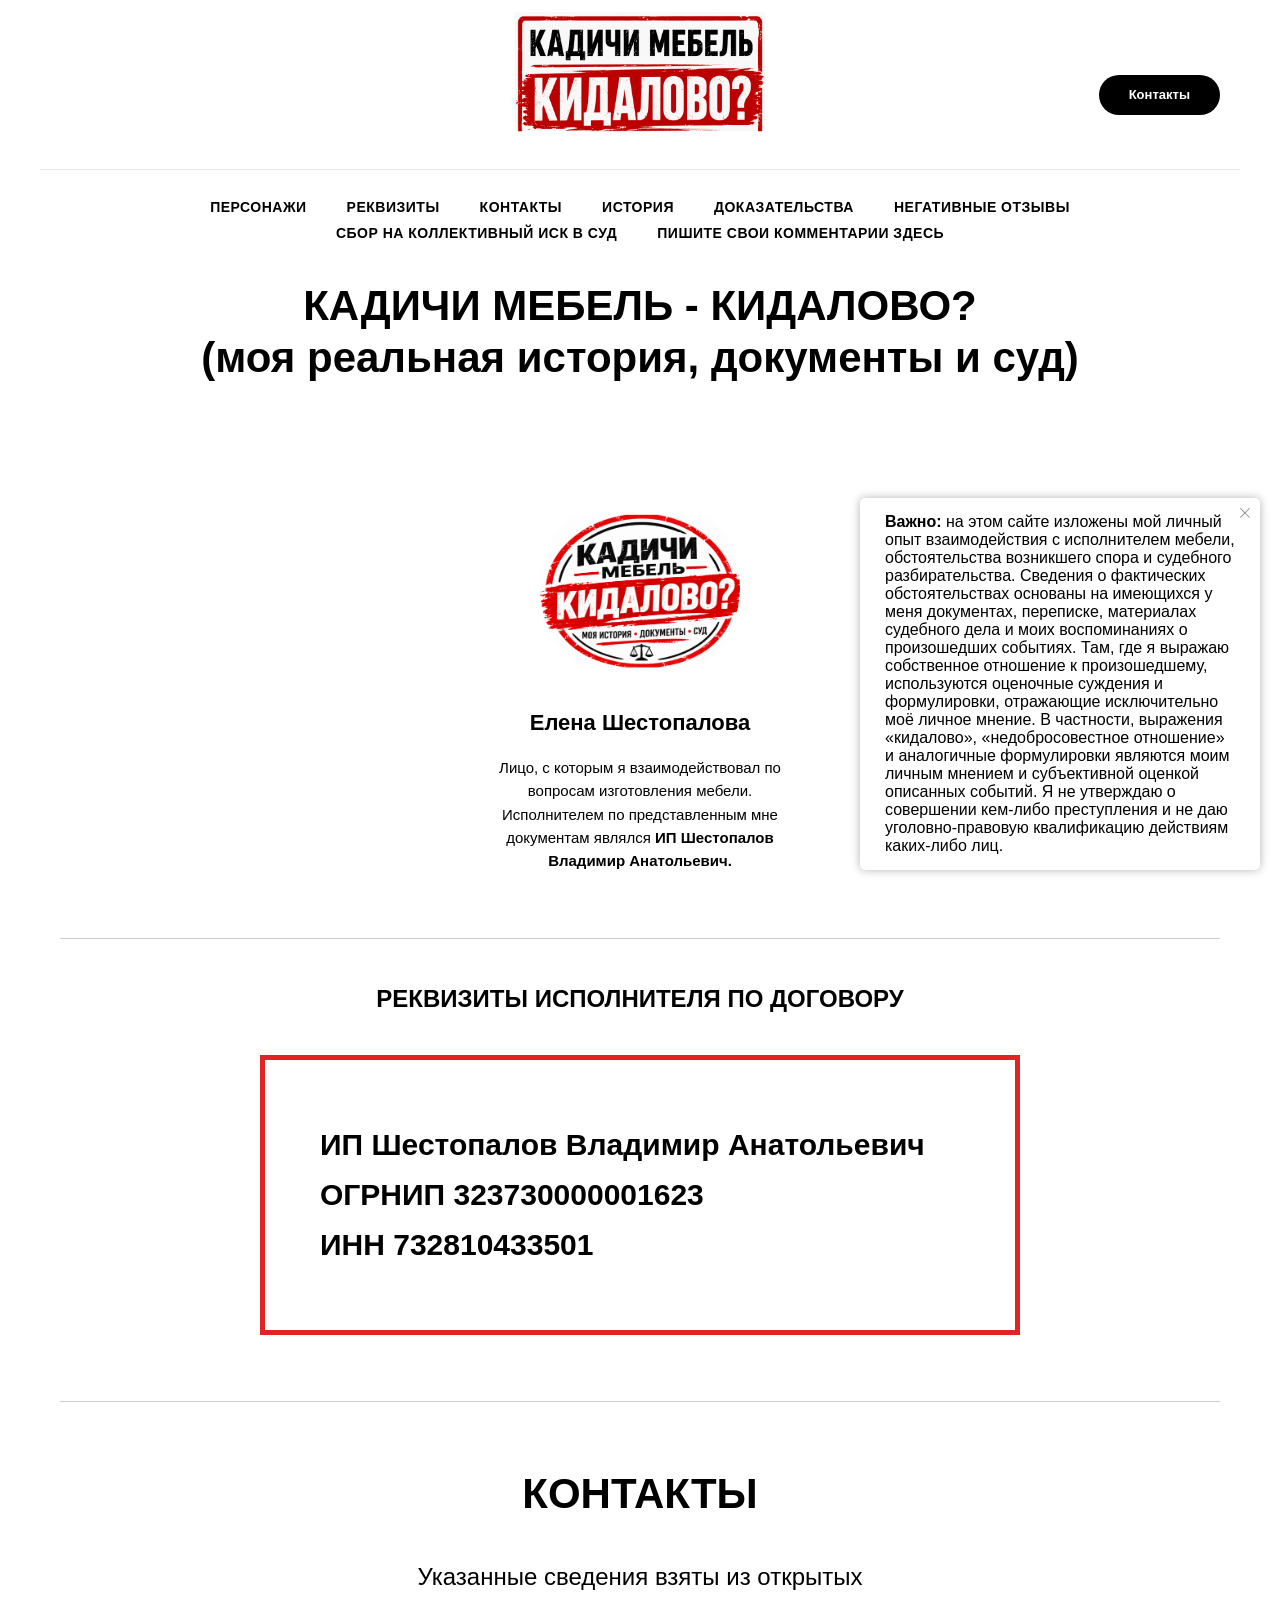
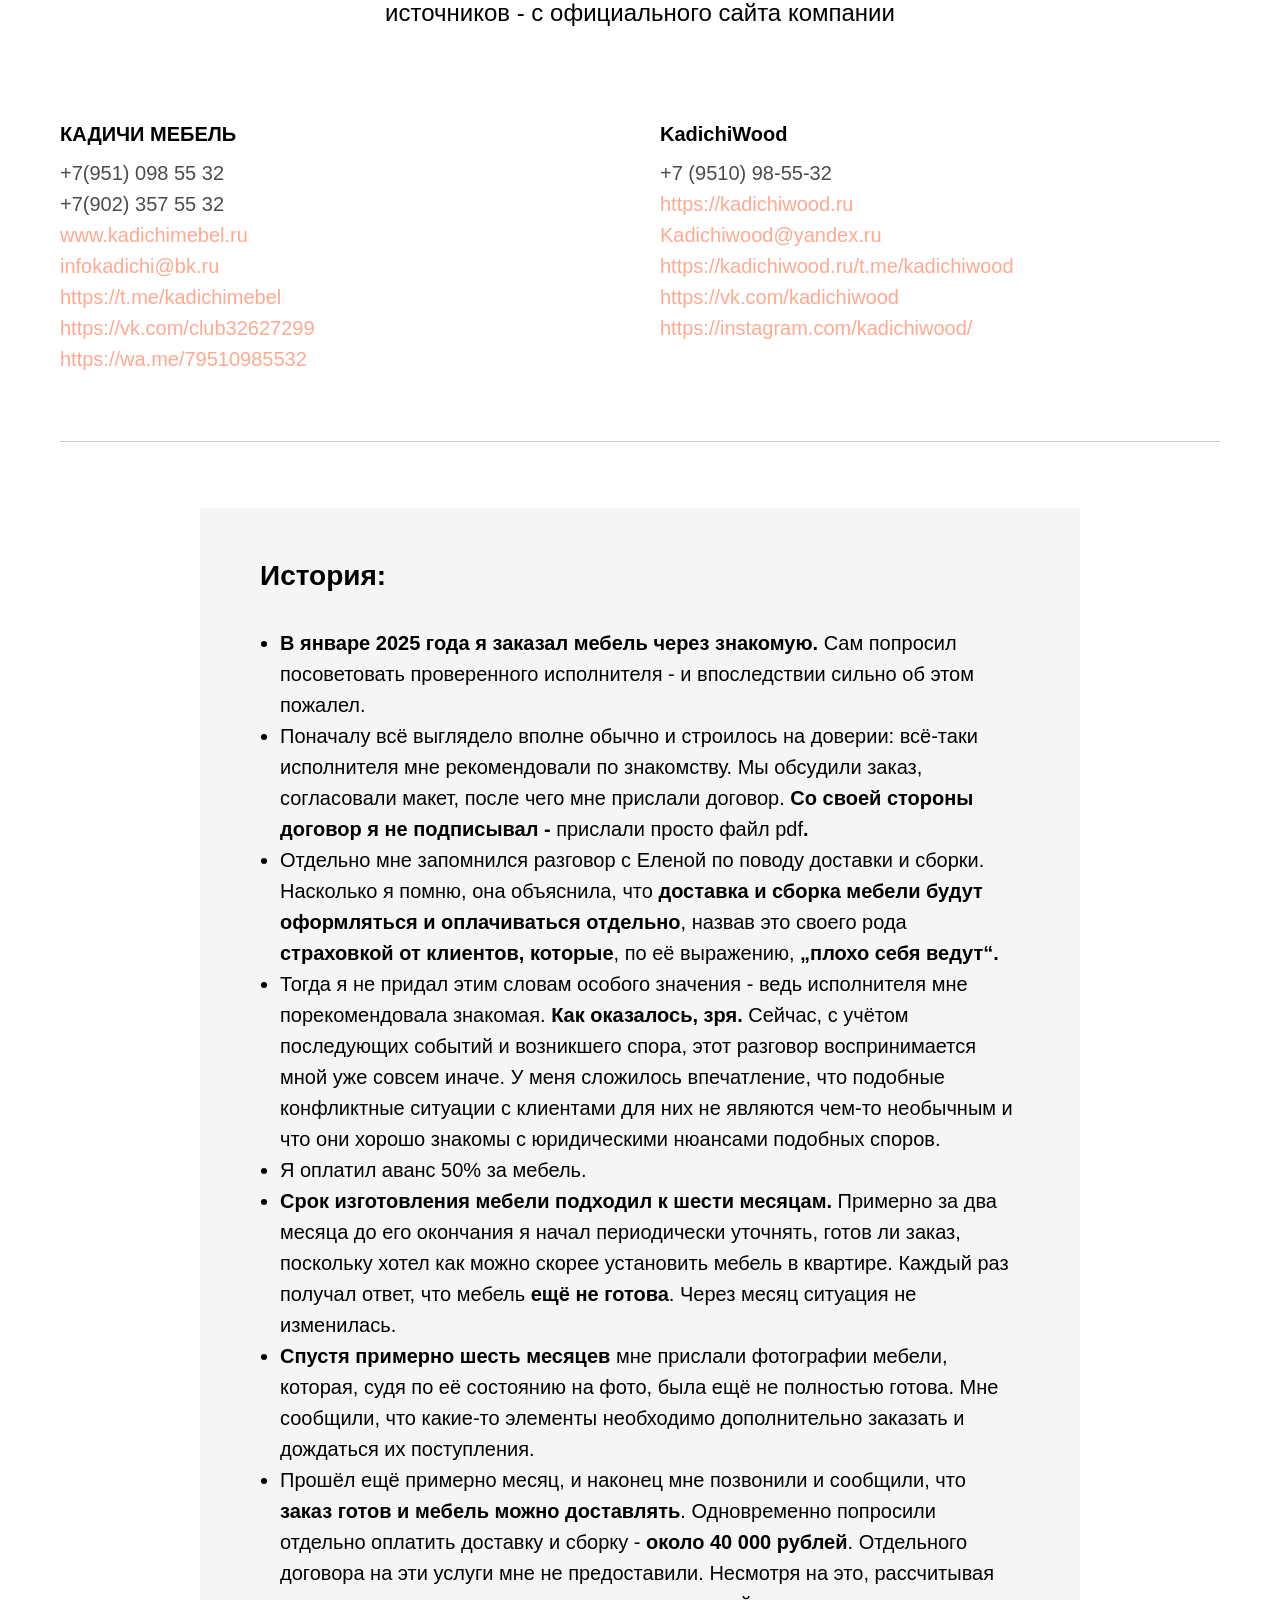
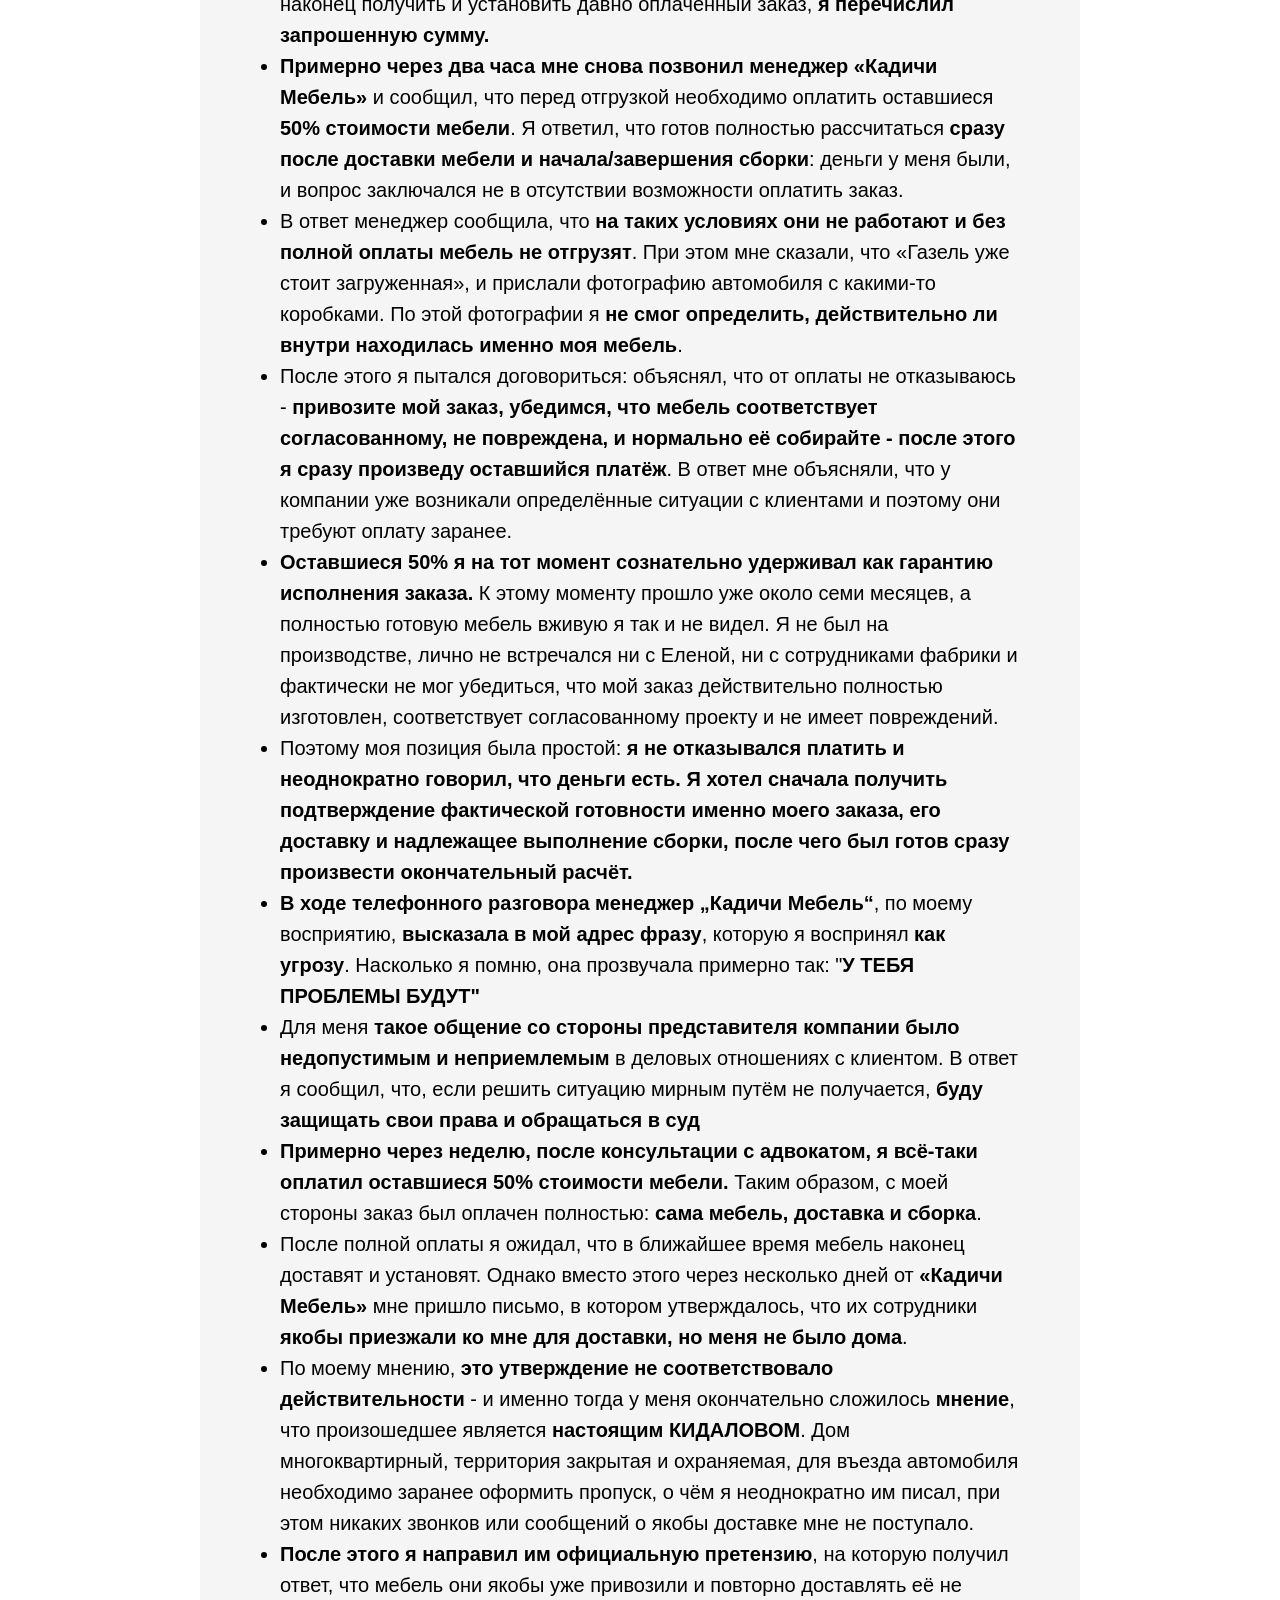
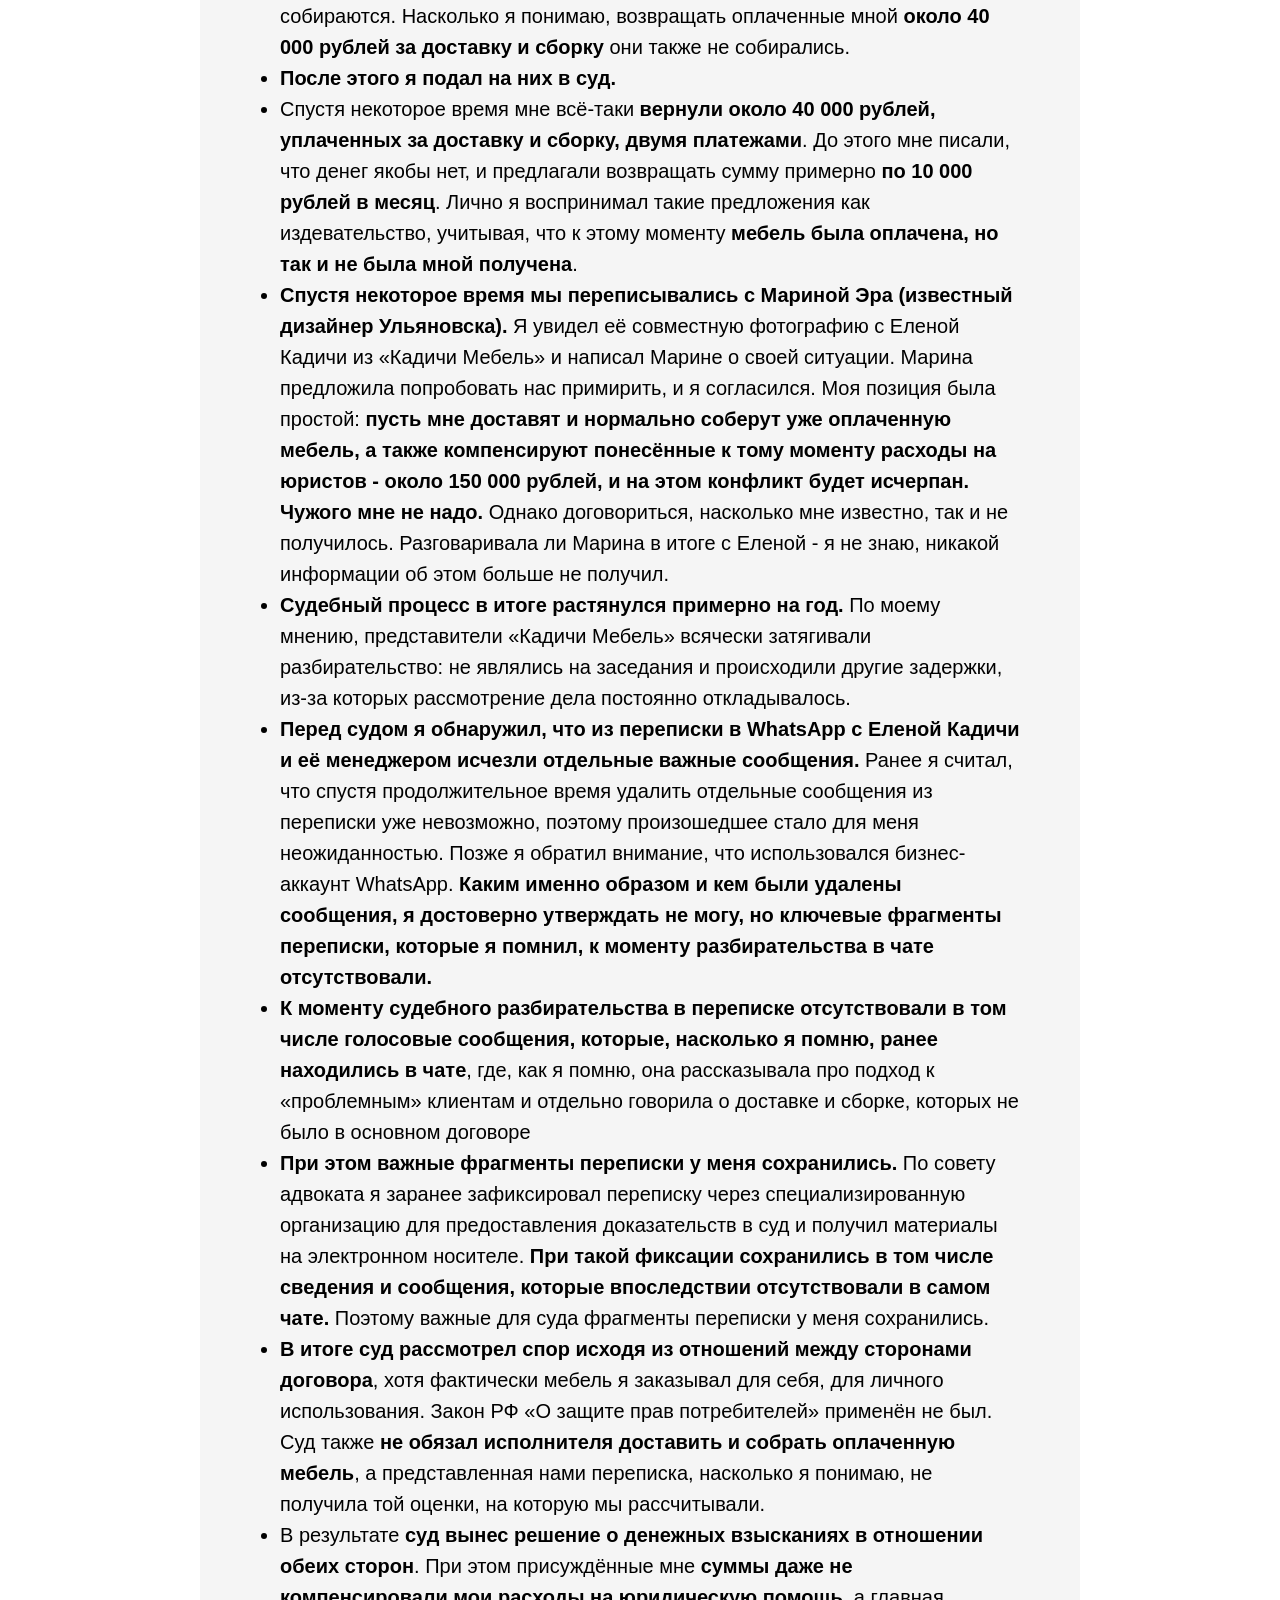
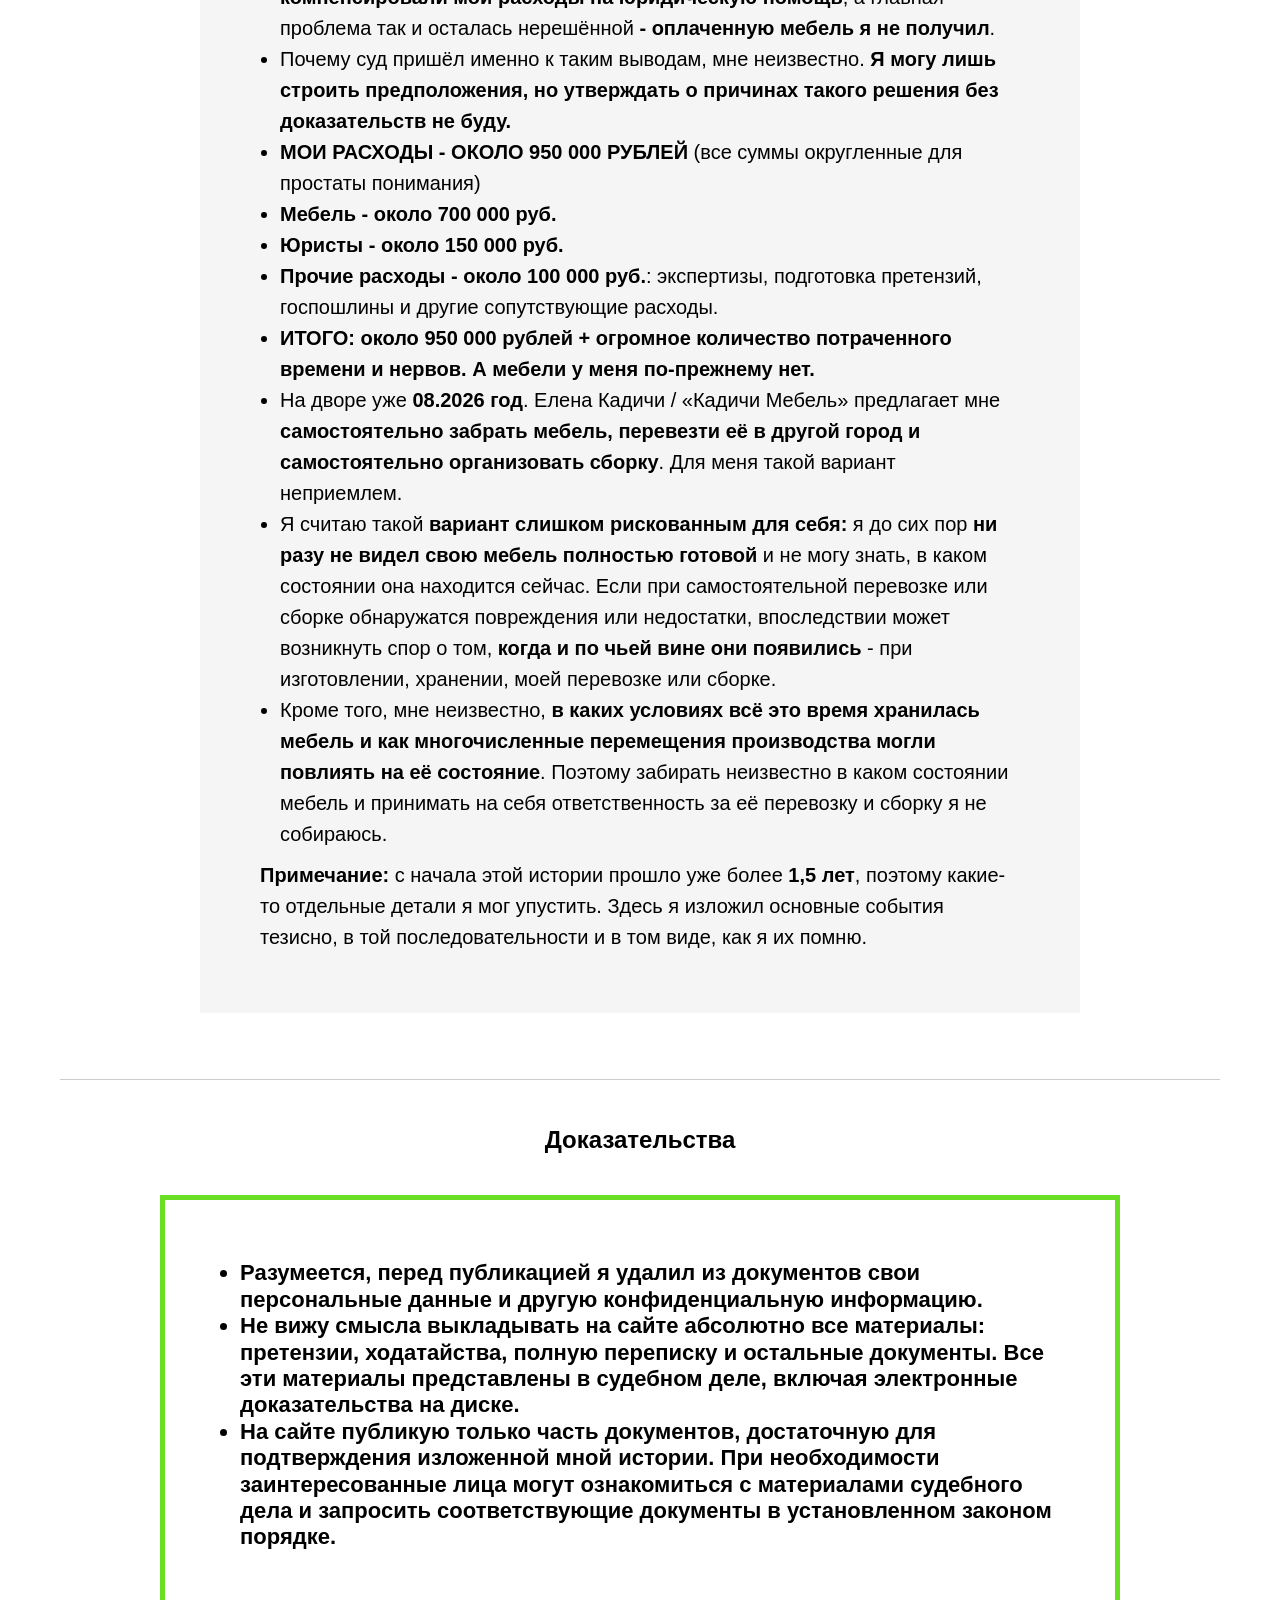
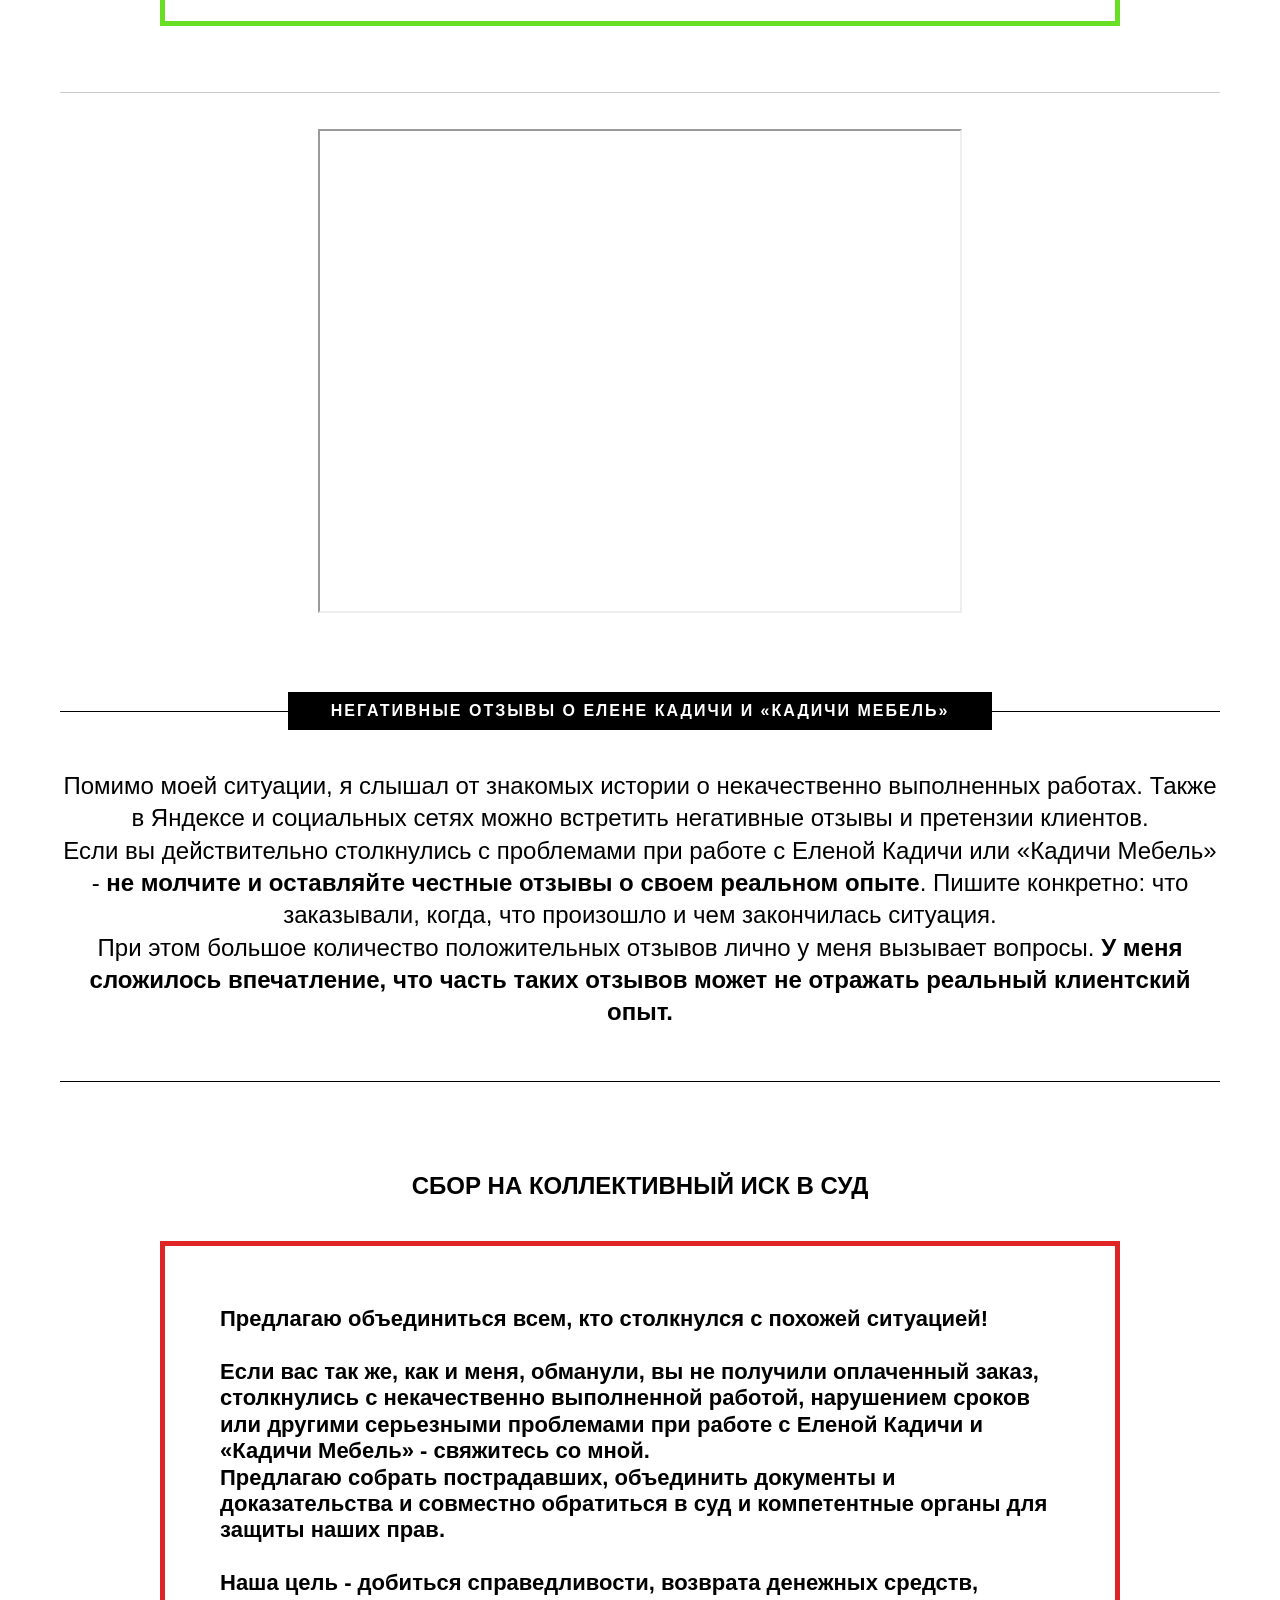
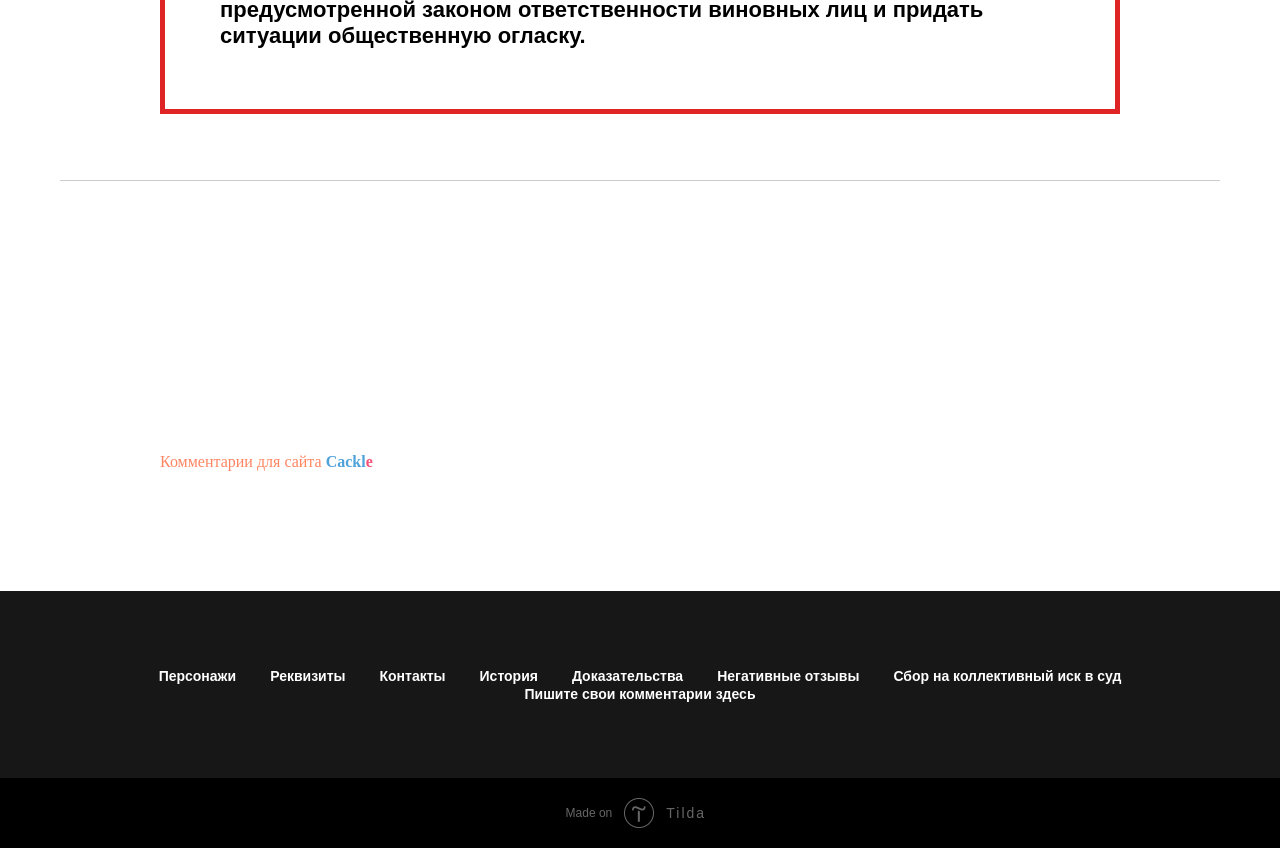
==== index.html @ a9a432ac "Add files via upload" ====
<!DOCTYPE html> <html> <head> <meta charset="utf-8" /> <meta http-equiv="Content-Type" content="text/html; charset=utf-8" /> <meta name="viewport" content="width=device-width, initial-scale=1.0" /> <!--metatextblock--> <title>Кадичи Мебель отзывы - КИДАЛОВО? Суд и реальная история клиента</title> <meta name="description" content="Кадичи Мебель - отзывы и реальная истории заказов. Оплата, полгода ожидания, проблемы с мебелью и судебный спор. Документы, факты и опыт клиента." /> <meta property="og:url" content="https://kadichimebel-kidalovo.tilda.ws" /> <meta property="og:title" content="Кадичи Мебель отзывы - КИДАЛОВО? Суд и реальная история клиента" /> <meta property="og:description" content="Кадичи Мебель - отзывы и реальная истории заказов. Оплата, полгода ожидания, проблемы с мебелью и судебный спор. Документы, факты и опыт клиента." /> <meta property="og:type" content="website" /> <meta property="og:image" content="images/tild3136-3138-4533-a235-383666623066__-__resize__504x__log-1-2.png" /> <link rel="canonical" href="https://kadichimebel-kidalovo.tilda.ws"> <!--/metatextblock--> <meta name="format-detection" content="telephone=no" /> <meta http-equiv="x-dns-prefetch-control" content="on"> <link rel="dns-prefetch" href="https://ws.tildacdn.com">  <!--favicons--> <link rel="shortcut icon" href="images/tild3364-6139-4132-b632-303339613834__logo.png" type="image/x-icon"/> <!--/favicons--> <!-- Assets --> <script src="https://neo.tildacdn.com/js/tilda-fallback-1.0.min.js" async charset="utf-8"></script> <link rel="stylesheet" href="css/tilda-grid-3.0.min.css" type="text/css" media="all" onerror="this.loaderr='y';"/> <link rel="stylesheet" href="css/tilda-blocks-page196428609.min.css?t=1787244596" type="text/css" media="all" onerror="this.loaderr='y';" /> <link rel="stylesheet" href="css/tilda-animation-2.0.min.css" type="text/css" media="all" onerror="this.loaderr='y';" /> <link rel="stylesheet" href="css/tilda-menusub-1.1.min.css" type="text/css" media="all" onerror="this.loaderr='y';" /> <link rel="stylesheet" href="css/tilda-menu-widgeticons-1.0.min.css" type="text/css" media="all" onerror="this.loaderr='y';" /> <link rel="stylesheet" href="css/tilda-menu-burger-1.0.min.css" type="text/css" media="all" onerror="this.loaderr='y';" /> <link rel="stylesheet" href="css/fonts-tildasans.css" type="text/css" media="all" onerror="this.loaderr='y';" /> <script nomodule src="js/tilda-polyfill-1.0.min.js" charset="utf-8"></script> <script type="text/javascript">function t_onReady(func) {if(document.readyState!='loading') {func();} else {document.addEventListener('DOMContentLoaded',func);}}
function t_onFuncLoad(funcName,okFunc,time) {if(typeof window[funcName]==='function') {okFunc();} else {setTimeout(function() {t_onFuncLoad(funcName,okFunc,time);},(time||100));}}</script> <script src="js/tilda-scripts-3.0.min.js" charset="utf-8" defer onerror="this.loaderr='y';"></script> <script src="js/tilda-blocks-page196428609.min.js?t=1787244596" charset="utf-8" async onerror="this.loaderr='y';"></script> <script src="js/lazyload-1.3.min.export.js" charset="utf-8" async onerror="this.loaderr='y';"></script> <script src="js/tilda-animation-2.0.min.js" charset="utf-8" async onerror="this.loaderr='y';"></script> <script src="js/tilda-menusub-1.1.min.js" charset="utf-8" async onerror="this.loaderr='y';"></script> <script src="js/tilda-menu-1.1.min.js" charset="utf-8" async onerror="this.loaderr='y';"></script> <script src="js/tilda-menu-widgeticons-1.0.min.js" charset="utf-8" async onerror="this.loaderr='y';"></script> <script src="js/tilda-menu-burger-1.0.min.js" charset="utf-8" async onerror="this.loaderr='y';"></script> <script src="js/tilda-events-1.0.min.js" charset="utf-8" async onerror="this.loaderr='y';"></script> <script type="text/javascript">window.dataLayer=window.dataLayer||[];</script> <script type="text/javascript">(function() {var ttt='cebo';var tt='oog';var re=new RegExp("bot|g" + tt + "le|yandex|baidu|bing|msn|duckduckbot|teoma|slurp|crawler|spider|robot|crawling|fa" + ttt + "ok","i");if((re.test(navigator.userAgent))===false&&typeof(sessionStorage)!='undefined'&&sessionStorage.getItem('visited')!=='y'&&document.visibilityState){var style=document.createElement('style');style.type='text/css';style.innerHTML='@media screen and (min-width: 980px) {.t-records {opacity: 0;}.t-records_animated {-webkit-transition: opacity ease-in-out .2s;-moz-transition: opacity ease-in-out .2s;-o-transition: opacity ease-in-out .2s;transition: opacity ease-in-out .2s;}.t-records.t-records_visible {opacity: 1;}}';document.getElementsByTagName('head')[0].appendChild(style);function t_setvisRecs(){var alr=document.querySelectorAll('.t-records');Array.prototype.forEach.call(alr,function(el) {el.classList.add("t-records_animated");});setTimeout(function() {Array.prototype.forEach.call(alr,function(el) {el.classList.add("t-records_visible");});sessionStorage.setItem("visited","y");},400);}
document.addEventListener('DOMContentLoaded',t_setvisRecs);}})();</script></head> <body class="t-body" style="margin:0;"> <!--allrecords--> <div id="allrecords" data-tilda-export="yes" class="t-records" data-hook="blocks-collection-content-node" data-tilda-project-id="32772609" data-tilda-page-id="196428609" data-tilda-formskey="1474a348ceb9b2dd213557fd32772609" data-tilda-cookie="no" data-tilda-lazy="yes" data-tilda-root-zone="com" data-tilda-project-country="RU"> <div id="rec3157325701" class="r t-rec t-rec_pb_0" style="padding-bottom:0px; " data-animationappear="off" data-record-type="3535" data-parenttplid="3113"> <!-- T3113 --> <div id="nav3157325701marker"></div> <div class="t3113" data-menu="yes" data-full-submenu-mob="y" data-previewmode="yes" data-menu-position="static" data-bg-selector=".t-menu-base, .t-menu-base__maincontainer"> <template id="t3113-desktop-3157325701"> <div
id="nav3157325701"
class="t-menu-base t3113__header t-menu-base_positionstatic
" data-navmarker="nav3157325701marker" data-appearoffset="" data-bgopacity-two="1" data-menu="yes"> <div
class="t3113__firstlevel" data-bgcolor-hex="#ffffff" data-bgcolor-rgba="rgba(255,255,255,1)" data-bgopacity="1" data-menushadow="" data-menushadow-css=""> <div
class="t-menu-base__maincontainer t-menu-base__maincontainer_100 t-menu-base__maincontainer_100-20 t-menu-base__maincontainer_logocenter "> <div class="t3113__firstlevel__mainwrapper"> <div class="t3113__firstlevel__leftwrapper t3113__firstlevel__wrapper"> </div> <div class="t3113__firstlevel__centerwrapper t3113__firstlevel__wrapper"> <div class="t-menu-base__logowrapper t-menu-base__logowrapper_center t-menu-base__logowrapper_both"> <div class="t-menu-base__logo"> <a href="/"> <img class="t-menu-base__imglogo t-menu-base__imglogomobile"
src="images/tild3136-3138-4533-a235-383666623066__log-1-2.png"
imgfield="img"
alt="кадичи мебель"> </a> </div> </div> <style>#rec3157325701 .t-menu-base__imglogo{max-width:250px;width:250px;}</style> </div> <div class="t3113__firstlevel__rightwrapper t3113__firstlevel__wrapper"> <div class="t-menu-base__buttons"> <div class="t-menu-base__button"> <a
class="t-btn t-btnflex t-btnflex_type_button t-btnflex_xs"
href="#str8"><span class="t-btnflex__text">Контакты</span> <style>#rec3157325701 .t-btnflex.t-btnflex_type_button{color:#ffffff;background-color:#000000;--border-width:0px;border-style:none !important;border-radius:30px;box-shadow:none !important;transition-duration:0.2s;transition-property:background-color,color,border-color,box-shadow,opacity,transform,gap;transition-timing-function:ease-in-out;}@media (hover:hover){#rec3157325701 .t-btnflex.t-btnflex_type_button:not(.t-animate_no-hover):hover{background-color:#505050 !important;}#rec3157325701 .t-btnflex.t-btnflex_type_button:not(.t-animate_no-hover):focus-visible{background-color:#505050 !important;}}</style></a> </div> </div> </div> </div> </div> </div> <div
class="t3113__secondlevel" data-bgcolor-hex="#ffffff" data-bgcolor-rgba="rgba(255,255,255,1)" data-bgopacity="1" data-menushadow="" data-menushadow-css=""> <div
class="t-menu-base__maincontainer t-menu-base__maincontainer_100 t-menu-base__maincontainer_100-20 t-menu-base__maincontainer_logocenter "> <div class="t3113__list-wrapper t3113__list-wrapper_center t-menu-base__wrapper"> <ul role="list" class="t-menu-base__list t-menu__list "> <li class="t-menu-base__list-item"> <div
class="t-menu__link-wrapper" data-menu-submenu-hook=""> <a class="t-menu__link-item"
href="#str1" data-menu-item-number="1">Персонажи</a> </div> </li> <li class="t-menu-base__list-item"> <div
class="t-menu__link-wrapper" data-menu-submenu-hook=""> <a class="t-menu__link-item"
href="#str2" data-menu-item-number="2">Реквизиты</a> </div> </li> <li class="t-menu-base__list-item"> <div
class="t-menu__link-wrapper" data-menu-submenu-hook=""> <a class="t-menu__link-item"
href="#str3" data-menu-item-number="3">Контакты</a> </div> </li> <li class="t-menu-base__list-item"> <div
class="t-menu__link-wrapper" data-menu-submenu-hook=""> <a class="t-menu__link-item"
href="#str4" data-menu-item-number="4">История</a> </div> </li> <li class="t-menu-base__list-item"> <div
class="t-menu__link-wrapper" data-menu-submenu-hook=""> <a class="t-menu__link-item"
href="#str5" data-menu-item-number="5">Доказательства</a> </div> </li> <li class="t-menu-base__list-item"> <div
class="t-menu__link-wrapper" data-menu-submenu-hook=""> <a class="t-menu__link-item"
href="#str6" data-menu-item-number="6">Негативные отзывы</a> </div> </li> <li class="t-menu-base__list-item"> <div
class="t-menu__link-wrapper" data-menu-submenu-hook=""> <a class="t-menu__link-item"
href="#str7" data-menu-item-number="7">Сбор на коллективный иск в суд</a> </div> </li> <li class="t-menu-base__list-item"> <div
class="t-menu__link-wrapper" data-menu-submenu-hook=""> <a class="t-menu__link-item"
href="#str8" data-menu-item-number="8">Пишите свои комментарии здесь</a> </div> </li> </ul> </div> </div> </div> </div> </template> <template id="t3113-mobile-3157325701"> <div class="t-menu-base__mobile-menu tmenu-mobile"> <div class="tmenu-mobile__container tmenu-mobile__container_right tmenu-mobile__container_logocenter tmenu-mobile__container_withoutlogo"> <div class="tmenu-mobile__leftwrapper"> </div> <div class="tmenu-mobile__rightwrapper"> <button type="button"
aria-expanded="false"
aria-label="Навигационное меню"
class="t-menu-burger t-menuburger"> <div class="t-menu-burger__icon t-menu-burger__icon_first t-menu-burger__icon_small"> <span style="background-color: #ffffff;"></span> <span style="background-color: #ffffff;"></span> <span style="background-color: #ffffff;"></span> <span style="background-color: #ffffff;"></span> </div> </button> <style>#rec3157325701 .t-menu-burger__text{color:#ffffff;}</style> </div> </div> </div> <div
id="nav3157325701"
class="t-menu-base t3113__popover
t-menu-base_positionstatic tmenu-mobile__menucontent_hidden t-menu-base_mobile-center
t-menu-base__burgermenu__fullscreen" data-navmarker="nav3157325701marker" data-menu="yes"> <div class="t-menu-base__maincontainer"> <div class="t-menu-base__logowrapper t-menu-base__logowrapper_center t-menu-base__logowrapper_both t-menu-base__logowrapper_mobile"> <div class="t-menu-base__logo"> <a href="/"> <img class="t-menu-base__imglogo t-menu-base__imglogomobile"
src="images/tild3136-3138-4533-a235-383666623066__log-1-2.png"
imgfield="img"
alt="кадичи мебель"> </a> </div> </div> <style>#rec3157325701 .t-menu-base__imglogo{max-width:250px;width:250px;}</style> <div class="t3113__list-wrapper t3113__list-wrapper_center t-menu-base__wrapper"> <ul role="list" class="t-menu-base__list t-menu__list "> <li class="t-menu-base__list-item"> <div
class="t-menu__link-wrapper" data-menu-submenu-hook=""> <a class="t-menu__link-item"
href="#str1" data-menu-item-number="1">Персонажи</a> </div> </li> <li class="t-menu-base__list-item"> <div
class="t-menu__link-wrapper" data-menu-submenu-hook=""> <a class="t-menu__link-item"
href="#str2" data-menu-item-number="2">Реквизиты</a> </div> </li> <li class="t-menu-base__list-item"> <div
class="t-menu__link-wrapper" data-menu-submenu-hook=""> <a class="t-menu__link-item"
href="#str3" data-menu-item-number="3">Контакты</a> </div> </li> <li class="t-menu-base__list-item"> <div
class="t-menu__link-wrapper" data-menu-submenu-hook=""> <a class="t-menu__link-item"
href="#str4" data-menu-item-number="4">История</a> </div> </li> <li class="t-menu-base__list-item"> <div
class="t-menu__link-wrapper" data-menu-submenu-hook=""> <a class="t-menu__link-item"
href="#str5" data-menu-item-number="5">Доказательства</a> </div> </li> <li class="t-menu-base__list-item"> <div
class="t-menu__link-wrapper" data-menu-submenu-hook=""> <a class="t-menu__link-item"
href="#str6" data-menu-item-number="6">Негативные отзывы</a> </div> </li> <li class="t-menu-base__list-item"> <div
class="t-menu__link-wrapper" data-menu-submenu-hook=""> <a class="t-menu__link-item"
href="#str7" data-menu-item-number="7">Сбор на коллективный иск в суд</a> </div> </li> <li class="t-menu-base__list-item"> <div
class="t-menu__link-wrapper" data-menu-submenu-hook=""> <a class="t-menu__link-item"
href="#str8" data-menu-item-number="8">Пишите свои комментарии здесь</a> </div> </li> </ul> </div> <div class="t-menu-base__additional"> <div class="t-menu-base__buttons"> <div class="t-menu-base__button"> <a
class="t-btn t-btnflex t-btnflex_type_button t-btnflex_xs"
href="#str8"><span class="t-btnflex__text">Контакты</span> <style>#rec3157325701 .t-btnflex.t-btnflex_type_button{color:#ffffff;background-color:#000000;--border-width:0px;border-style:none !important;border-radius:30px;box-shadow:none !important;transition-duration:0.2s;transition-property:background-color,color,border-color,box-shadow,opacity,transform,gap;transition-timing-function:ease-in-out;}@media (hover:hover){#rec3157325701 .t-btnflex.t-btnflex_type_button:not(.t-animate_no-hover):hover{background-color:#505050 !important;}#rec3157325701 .t-btnflex.t-btnflex_type_button:not(.t-animate_no-hover):focus-visible{background-color:#505050 !important;}}</style></a> </div> </div> </div> </div> </div> </template> <div class="t3113__layout-root"> <div class="t-menu-base__mobile-menu tmenu-mobile"> <div class="tmenu-mobile__container tmenu-mobile__container_right tmenu-mobile__container_logocenter tmenu-mobile__container_withoutlogo"> <div class="tmenu-mobile__leftwrapper"> </div> <div class="tmenu-mobile__rightwrapper"> <button type="button"
aria-expanded="false"
aria-label="Навигационное меню"
class="t-menu-burger t-menuburger"> <div class="t-menu-burger__icon t-menu-burger__icon_first t-menu-burger__icon_small"> <span style="background-color: #ffffff;"></span> <span style="background-color: #ffffff;"></span> <span style="background-color: #ffffff;"></span> <span style="background-color: #ffffff;"></span> </div> </button> <style>#rec3157325701 .t-menu-burger__text{color:#ffffff;}</style> </div> </div> </div> <div
id="nav3157325701"
class="t-menu-base t3113__popover
t-menu-base_positionstatic tmenu-mobile__menucontent_hidden t-menu-base_mobile-center
t-menu-base__burgermenu__fullscreen" data-navmarker="nav3157325701marker" data-menu="yes"> <div class="t-menu-base__maincontainer"> <div class="t-menu-base__logowrapper t-menu-base__logowrapper_center t-menu-base__logowrapper_both t-menu-base__logowrapper_mobile"> <div class="t-menu-base__logo"> <a href="/"> <img class="t-menu-base__imglogo t-menu-base__imglogomobile"
src="images/tild3136-3138-4533-a235-383666623066__log-1-2.png"
imgfield="img"
alt="кадичи мебель"> </a> </div> </div> <style>#rec3157325701 .t-menu-base__imglogo{max-width:250px;width:250px;}</style> <div class="t3113__list-wrapper t3113__list-wrapper_center t-menu-base__wrapper"> <ul role="list" class="t-menu-base__list t-menu__list "> <li class="t-menu-base__list-item"> <div
class="t-menu__link-wrapper" data-menu-submenu-hook=""> <a class="t-menu__link-item"
href="#str1" data-menu-item-number="1">Персонажи</a> </div> </li> <li class="t-menu-base__list-item"> <div
class="t-menu__link-wrapper" data-menu-submenu-hook=""> <a class="t-menu__link-item"
href="#str2" data-menu-item-number="2">Реквизиты</a> </div> </li> <li class="t-menu-base__list-item"> <div
class="t-menu__link-wrapper" data-menu-submenu-hook=""> <a class="t-menu__link-item"
href="#str3" data-menu-item-number="3">Контакты</a> </div> </li> <li class="t-menu-base__list-item"> <div
class="t-menu__link-wrapper" data-menu-submenu-hook=""> <a class="t-menu__link-item"
href="#str4" data-menu-item-number="4">История</a> </div> </li> <li class="t-menu-base__list-item"> <div
class="t-menu__link-wrapper" data-menu-submenu-hook=""> <a class="t-menu__link-item"
href="#str5" data-menu-item-number="5">Доказательства</a> </div> </li> <li class="t-menu-base__list-item"> <div
class="t-menu__link-wrapper" data-menu-submenu-hook=""> <a class="t-menu__link-item"
href="#str6" data-menu-item-number="6">Негативные отзывы</a> </div> </li> <li class="t-menu-base__list-item"> <div
class="t-menu__link-wrapper" data-menu-submenu-hook=""> <a class="t-menu__link-item"
href="#str7" data-menu-item-number="7">Сбор на коллективный иск в суд</a> </div> </li> <li class="t-menu-base__list-item"> <div
class="t-menu__link-wrapper" data-menu-submenu-hook=""> <a class="t-menu__link-item"
href="#str8" data-menu-item-number="8">Пишите свои комментарии здесь</a> </div> </li> </ul> </div> <div class="t-menu-base__additional"> <div class="t-menu-base__buttons"> <div class="t-menu-base__button"> <a
class="t-btn t-btnflex t-btnflex_type_button t-btnflex_xs"
href="#str8"><span class="t-btnflex__text">Контакты</span> <style>#rec3157325701 .t-btnflex.t-btnflex_type_button{color:#ffffff;background-color:#000000;--border-width:0px;border-style:none !important;border-radius:30px;box-shadow:none !important;transition-duration:0.2s;transition-property:background-color,color,border-color,box-shadow,opacity,transform,gap;transition-timing-function:ease-in-out;}@media (hover:hover){#rec3157325701 .t-btnflex.t-btnflex_type_button:not(.t-animate_no-hover):hover{background-color:#505050 !important;}#rec3157325701 .t-btnflex.t-btnflex_type_button:not(.t-animate_no-hover):focus-visible{background-color:#505050 !important;}}</style></a> </div> </div> </div> </div> </div> </div> </div> <script>t_onReady(function() {t_onFuncLoad('t3113_init',function() {t3113_init('3157325701');});});</script> <style>#rec3157325701 .t-menu__link-item{-webkit-transition:color 0.3s ease-in-out,opacity 0.3s ease-in-out;transition:color 0.3s ease-in-out,opacity 0.3s ease-in-out;}@media (hover:hover){#rec3157325701 .t-menu__link-item:not(.t-active):not(.tooltipstered):hover{color:#505050 !important;}}#rec3157325701 .t-menu__link-item:not(.t-active):not(.tooltipstered):focus-visible{color:#505050 !important;}@supports (overflow:-webkit-marquee) and (justify-content:inherit){#rec3157325701 .t-menu__link-item,#rec3157325701 .t-menu__link-item.t-active{opacity:1 !important;}}</style> <style>#rec3157325701 .t-menu-base__textlogo{color:#ffffff;font-weight:700;}#rec3157325701 a.t-menu__link-item{font-size:14px;font-weight:600;text-transform:uppercase;letter-spacing:0.5px;}</style> <style>@media (min-width:961px){#rec3157325701 .t3113__layout-root:not(.t3113__layout-root_initialized){display:none;}}#rec3157325701 .t3113__firstlevel .t-menu-base__maincontainer{min-height:150px;}#rec3157325701 .t3113__secondlevel .t-menu-base__maincontainer{min-height:100px;}#rec3157325701 .t3113__firstlevel{min-height:150px;}#rec3157325701 .t3113__secondlevel{min-height:100px;}#rec3157325701 .t3113__firstlevel{background-color:rgba(255,255,255,1);}#rec3157325701 .t3113__secondlevel{background-color:rgba(255,255,255,1);}#rec3157325701 .t3113 .t-menu-base{-webkit-backdrop-filter:blur(0px);backdrop-filter:blur(0px);isolation:isolate;}@media screen and (min-width:961px){#rec3157325701 .t-menu-base{width:calc(100% - (40px * 2));margin:0 40px;top:20px;}#rec3157325701 .t-menu-base__list{gap:10px 40px;}}#rec3157325701 .t3113__firstlevel::after{content:'';position:absolute;bottom:0;left:0;width:100%;height:1px;background-color:#0000001a;}@media screen and (max-width:960px){#rec3157325701 .t-menu-base{right:0;}#rec3157325701 .t-menu-base__mobile-menu{width:calc(100% - (0px * 2));margin:0 0px;top:0px;}#rec3157325701 .t3113__popover.t-menu-base__burgermenu__dropdown .t-menu-base__maincontainer,#rec3157325701 .t3113__popover.t-menu-base__burgermenu__fullwidth .t-menu-base__maincontainer,#rec3157325701 .t3113__popover.t-menu-base__burgermenu__sidebar,#rec3157325701 .t3113__popover.t-menu-base__burgermenu__fullscreen{background-color:#ffffff !important;}.t3113__body_menushowed #rec3157325701 .t-menu-base__overlay,#rec3157325701 .t-menu-base.t-menu-base__burgermenu__fullwidth{-webkit-backdrop-filter:blur(3px);backdrop-filter:blur(3px);background-color:rgba(0,0,0,0.6) !important;}#rec3157325701 .t-menu-base__burgermenu__dropdown{border-radius:3px !important;}#rec3157325701 .t-menu-base__burgermenu__sidebar{}#rec3157325701 .t-menu-base__maincontainer.t-menu-base__burgermenu__fullscreen,#rec3157325701 .t-menu-base__maincontainer.t-menu-base__burgermenu__sidebar{min-height:calc(100vh - 150px);}#rec3157325701 .t-menu-base__burgermenu__fullscreen .t-menu-base__maincontainer{padding-top:calc(64px + 1px + 40px + 0px);}#rec3157325701 .t3113 .tmenu-mobile__container{border-bottom:1px solid #0000001a;}#rec3157325701 .tmenu-mobile{background-color:#000000;}}</style> </div> <div id="rec3158016101" class="r t-rec" style=" " data-record-type="215"> <a name="str1" style="font-size:0;"></a> </div> <div id="rec3157226701" class="r t-rec t-rec_pt_30 t-rec_pb_30" style="padding-top:30px;padding-bottom:30px; " data-record-type="526"> <!-- t526 --> <div class="t526"> <div class="t-section__container t-container t-container_flex js-block-header"> <div class="t-col t-col_12 "> <h1
class="js-block-header-title t-section__title t-title t-title_xs t-align_center t-margin_auto" data-editable="true"
field="btitle">
КАДИЧИ МЕБЕЛЬ - КИДАЛОВО? <br />(моя реальная история, документы и суд)
</h1> </div> </div> <style>.t-section__title,.t-section__descr{overflow-wrap:break-word;}.t-section__descr{max-width:560px;}#rec3157226701 .t-section__title{margin-bottom:105px;}#rec3157226701 .t-section__descr{}#rec3157226701 .t-section__container:not(:has(.t-section__descr)) .t-section__title{margin-bottom:105px;}@media screen and (max-width:960px){#rec3157226701 .t-section__title{margin-bottom:45px;}#rec3157226701 .t-section__container:not(:has(.t-section__descr)) .t-section__title{margin-bottom:45px;}}</style> <ul role="list" class="t526__container t-list__container_inrow1 t-container"> <li class="t526__col t-col t-col_4 t-prefix_4 t-list__item t-align_center t526__col-mobstyle_one"> <div class="t526__itemwrapper t526__itemwrapper_1"> <div class="t526__imgwrapper t-margin_auto" itemscope itemtype="http://schema.org/ImageObject"> <meta itemprop="image" content="images/tild3931-3935-4134-a335-386464613163__logo-11.png"> <meta itemprop="caption" content="кадичи мебель"> <div class="t526__bgimg t526__img_circle t-margin_auto t-bgimg" data-original="images/tild3931-3935-4134-a335-386464613163__logo-11.png"
bgimgfield="li_img__1213107469040"
style="background-image: url('images/tild3931-3935-4134-a335-386464613163__-__resizeb__20x__logo-11.png');"
role="img" aria-label="кадичи мебель"></div> </div> <div class="t526__wrappercenter"> <div class="t526__persname t-name t-name_lg t526__bottommargin_lg" field="li_persname__1213107469040"><strong>Елена Шестопалова</strong></div> <div class="t526__perstext t-text t-text_xs" field="li_text__1213107469040">Лицо, с которым я взаимодействовал по вопросам изготовления мебели. Исполнителем по представленным мне документам являлся <strong>ИП Шестопалов Владимир Анатольевич.</strong></div> </div> </div> </li> </ul> </div> <style>.t-persons-social-links{line-height:0px;}.t-persons-social-links__wrapper{display:-webkit-box;display:-ms-flexbox;display:flex;-webkit-box-align:center;-ms-flex-align:center;align-items:center;-ms-flex-wrap:wrap;flex-wrap:wrap;width:auto;}.t-persons-social-links{margin-top:15px;}.t-persons-social-links__item{padding:0px 4px;}.t-persons-social-links__item svg{width:20px;height:20px;}.t-persons-social-links__wrapper_round .t-persons-social-links__item svg{width:23px;height:23px;}.t-persons-social-links__item:first-child{padding-left:0px;}@media screen and (max-width:960px){.t-persons-social-links__item{margin-bottom:3px;}}@media screen and (max-width:640px){.t-persons-social-links{margin-top:13px;}.t-persons-social-links__item{padding:0px 3px;}.t-persons-social-links__item svg{width:17px;height:17px;}.t-persons-social-links__wrapper_round .t-persons-social-links__item svg{width:20px;height:20px;}}</style> <script>function t_social_init(recid,groupName) {var rec=document.getElementById('rec' + recid);if(!rec) return;var socialLinks=rec.querySelectorAll('.' + groupName + '-social-links');Array.prototype.forEach.call(socialLinks,function(link) {var socialAttr=link.getAttribute('data-social-links');var socialWrapper=link.querySelector('.' + groupName + '-social-links__wrapper');link.removeAttribute('data-social-links');if(socialAttr) {var dataLinks=socialAttr.split(',');if(dataLinks.length>7) {dataLinks=dataLinks.slice(0,7);}
Array.prototype.forEach.call(dataLinks,function(item) {t_social_add_item(item.trim(),socialWrapper,groupName);});}});}
function t_social_add_item(item,socialWrapper,groupName) {var fill=socialWrapper.getAttribute('data-social-color')||'#000000';var isRoundIcon=socialWrapper.classList.contains(groupName + '-social-links__wrapper_round');if(item.indexOf('tel:')!==-1) {var phone='<div class="' + groupName + '-social-links__item">';phone+='<a href="' + item + '" target="_blank">';if(isRoundIcon) {phone+='<svg role="presentation" class="' + groupName + '-social-links__svg" width="30" height="30" viewBox="0 0 100 100" fill="none" xmlns="http://www.w3.org/2000/svg"><path fill-rule="evenodd" clip-rule="evenodd" d="M50 100C77.6142 100 100 77.6142 100 50C100 22.3858 77.6142 0 50 0C22.3858 0 0 22.3858 0 50C0 77.6142 22.3858 100 50 100ZM32.3668 30.3616C33.8958 28.835 34.6798 28.1875 35.1534 28.0601C35.715 27.909 36.2052 28.0405 36.7168 28.4797C37.1497 28.8512 38.2438 29.9713 38.9927 30.8096C41.1931 33.2729 43.8747 36.6359 44.2503 37.4031C44.3639 37.6353 44.375 37.701 44.3558 38.0323C44.3204 38.643 44.196 38.8343 43.3793 39.5344C42.0767 40.6509 40.0803 42.739 39.3824 43.7149C38.9257 44.3535 38.9126 44.7536 39.3248 45.483C39.675 46.1027 41.378 48.345 42.5783 49.7667C44.5875 52.1467 46.9159 54.3696 49.1773 56.0669C50.8579 57.3283 53.2214 58.7821 54.8035 59.5275C55.9343 60.0603 56.2878 60.0303 57.0122 59.3401C57.7069 58.6782 58.5246 57.6102 59.8946 55.5759C60.3408 54.9132 60.7739 54.3136 60.857 54.2434C61.1104 54.0293 61.3967 53.9282 61.8141 53.9055C62.0813 53.891 62.2608 53.9062 62.4057 53.9555C62.6843 54.0504 63.4107 54.5045 66.36 56.4276C67.7285 57.32 69.2454 58.3032 69.7309 58.6125C72.4818 60.3651 72.7871 60.6005 72.9291 61.0781C73.1185 61.7157 72.9605 62.1254 72.063 63.3233C70.9487 64.8107 69.0734 66.8197 67.674 68.0252C66.5388 69.0032 65.0797 69.9865 63.6409 70.743L63.0188 71.0701L62.389 71.0696C60.5532 71.0685 58.822 70.7024 56.1724 69.7552C49.967 67.5366 44.465 64.2895 39.647 60.0025C38.7431 59.1981 36.6429 57.0816 35.8606 56.1866C33.2537 53.2039 31.2905 50.2948 29.5948 46.9021C28.373 44.4575 27.2502 41.6203 27.0609 40.4995C26.7835 38.8572 27.4592 36.7086 28.9757 34.4108C29.8832 33.0359 30.8773 31.8488 32.3668 30.3616V30.3616Z" fill="' + fill + '"/></svg>';} else {phone+='<svg role="presentation" class="' + groupName + '-social-links__svg" width="30" height="30" viewBox="0 0 100 100" fill="none" xmlns="http://www.w3.org/2000/svg"><path d="M79.6737 54.027C78.7931 54.027 77.8726 53.7468 76.992 53.5467C75.2103 53.1483 73.4583 52.6267 71.7488 51.9858C69.892 51.3103 67.851 51.3453 66.0185 52.0842C64.186 52.8231 62.6916 54.2137 61.8227 55.9882L60.9422 57.8293C57.0551 55.6248 53.4641 52.9349 50.2556 49.8244C47.1451 46.616 44.4552 43.025 42.2507 39.1379L44.0918 38.2974C45.8664 37.4285 47.2569 35.934 47.9958 34.1016C48.7347 32.2691 48.7698 30.2281 48.0943 28.3713C47.4587 26.6463 46.9372 24.8814 46.5333 23.088C46.3332 22.2075 46.1731 21.2869 46.053 20.4064C45.567 17.5871 44.0903 15.0341 41.889 13.2069C39.6876 11.3798 36.9062 10.3987 34.0457 10.4403H21.9983C20.3062 10.4381 18.6328 10.7935 17.0877 11.4832C15.5427 12.173 14.1608 13.1815 13.0328 14.4427C11.8814 15.7381 11.024 17.2675 10.5197 18.9256C10.0153 20.5838 9.87588 22.3315 10.111 24.0486C12.2867 40.7074 19.8978 56.183 31.7643 68.0756C43.657 79.9421 59.1325 87.5532 75.7913 89.7289C76.3109 89.7686 76.8327 89.7686 77.3522 89.7289C80.3037 89.7332 83.1534 88.6504 85.3572 86.6871C86.6183 85.559 87.6269 84.1772 88.3166 82.6321C89.0064 81.087 89.3618 79.4136 89.3596 77.7216V65.7142C89.338 62.9486 88.3624 60.2753 86.5977 58.1459C84.8329 56.0165 82.3871 54.5616 79.6737 54.027ZM81.6349 78.0417C81.6336 78.6003 81.5154 79.1523 81.2879 79.6624C81.0604 80.1725 80.7287 80.6294 80.3141 81.0036C79.8754 81.4032 79.3534 81.7003 78.7857 81.8734C78.2181 82.0465 77.6191 82.0911 77.032 82.0042C62.096 80.0535 48.2154 73.2468 37.5278 62.6323C26.8311 51.9356 19.9652 38.0067 17.9958 23.008C17.9089 22.421 17.9535 21.8219 18.1266 21.2543C18.2997 20.6867 18.5968 20.1646 18.9964 19.726C19.3752 19.3063 19.8385 18.9716 20.3559 18.744C20.8733 18.5163 21.433 18.4009 21.9983 18.4052H34.0057C34.9309 18.3825 35.8353 18.6813 36.5651 19.2505C37.2948 19.8197 37.8048 20.6242 38.0081 21.5271C38.0081 22.6077 38.3683 23.7284 38.6085 24.8091C39.0711 26.9058 39.6864 28.9659 40.4496 30.9729L34.8462 33.6145C33.883 34.0566 33.1346 34.8627 32.7649 35.8559C32.3646 36.8303 32.3646 37.9233 32.7649 38.8977C38.5252 51.2363 48.4435 61.1546 60.7821 66.9149C61.7565 67.3152 62.8495 67.3152 63.8239 66.9149C64.8171 66.5453 65.6232 65.7968 66.0653 64.8336L68.5869 59.2302C70.6518 59.9832 72.7644 60.5982 74.9107 61.0713C75.9514 61.3115 77.0721 61.5116 78.1527 61.6717C79.0556 61.875 79.8601 62.385 80.4293 63.1147C80.9985 63.8445 81.2973 64.7489 81.2746 65.6742L81.6349 78.0417ZM58.0204 10C57.0998 10 56.1392 10 55.2187 10C54.1571 10.0902 53.175 10.5984 52.4881 11.4129C51.8013 12.2273 51.4662 13.2811 51.5564 14.3427C51.6466 15.4042 52.1549 16.3864 52.9693 17.0732C53.7837 17.76 54.8376 18.0951 55.8991 18.0049H58.0204C64.3895 18.0049 70.4977 20.535 75.0014 25.0387C79.505 29.5423 82.0351 35.6505 82.0351 42.0196C82.0351 42.7401 82.0351 43.4205 82.0351 44.1409C81.9464 45.1968 82.28 46.2448 82.9627 47.0551C83.6455 47.8655 84.6217 48.372 85.6774 48.4636H85.9975C86.9995 48.4677 87.9665 48.0958 88.7076 47.4214C89.4487 46.747 89.9098 45.8193 90 44.8214C90 43.9008 90 42.9402 90 42.0196C90 33.5344 86.632 25.3962 80.6358 19.3925C74.6396 13.3888 66.5056 10.0106 58.0204 10V10ZM66.0253 42.0196C66.0253 43.0812 66.447 44.0992 67.1976 44.8498C67.9482 45.6004 68.9662 46.0221 70.0278 46.0221C71.0893 46.0221 72.1073 45.6004 72.8579 44.8498C73.6085 44.0992 74.0302 43.0812 74.0302 42.0196C74.0302 37.7736 72.3435 33.7014 69.341 30.699C66.3386 27.6966 62.2665 26.0098 58.0204 26.0098C56.9589 26.0098 55.9408 26.4315 55.1902 27.1821C54.4396 27.9327 54.0179 28.9508 54.0179 30.0123C54.0179 31.0738 54.4396 32.0918 55.1902 32.8424C55.9408 33.593 56.9589 34.0147 58.0204 34.0147C60.1434 34.0147 62.1795 34.8581 63.6807 36.3593C65.1819 37.8605 66.0253 39.8966 66.0253 42.0196Z" fill="' + fill + '"/></svg>';}
phone+='</a>';phone+='</div>';socialWrapper.insertAdjacentHTML('beforeend',phone);return;}
else if(item.indexOf('mailto:')!==-1) {var email='<div class="' + groupName + '-social-links__item">';email+='<a href="' + item + '" target="_blank">';if(isRoundIcon) {email+='<svg role="presentation" class="' + groupName + '-social-links__svg" width="30" height="30" viewBox="0 0 100 100" fill="none" xmlns="http://www.w3.org/2000/svg"><path fill-rule="evenodd" clip-rule="evenodd" d="M50 100c27.6142 0 50-22.3858 50-50S77.6142 0 50 0 0 22.3858 0 50s22.3858 50 50 50ZM26.2268 34.1813c.3042-.9738.9636-1.693 1.8568-2.0249l.4151-.1543 21.4794-.0018c21.3404-.0017 21.4819-.0009 21.8807.1335.9642.3248 1.6814 1.1482 1.9797 2.2727l.0944.3556-1.7711 1.2707c-2.462 1.7666-6.8447 4.9166-8.8523 6.3624-.925.6662-2.2783 1.639-3.0072 2.1619-2.1029 1.5081-4.2894 3.0785-5.891 4.2312-3.6493 2.6264-4.3577 3.1288-4.4113 3.1288-.0541 0-.817-.5414-4.5039-3.1961-1.6149-1.1627-3.4655-2.4914-5.7994-4.1637-.7296-.5227-2.1661-1.5561-3.1924-2.2964-1.0262-.7404-2.4421-1.7593-3.1465-2.2642-.7044-.5051-2.3496-1.6873-3.656-2.6273s-2.646-1.9002-2.9769-2.1338c-.667-.4708-.675-.4878-.4981-1.0543Zm-.1497 27.1823c-.0616.0397-.0771-2.244-.0771-11.3267 0-6.257.0122-11.3764.0271-11.3764.015 0 1.063.7458 2.3291 1.6574 2.2612 1.628 3.4539 2.4857 6.7132 4.8273 2.1704 1.5593 4.0585 2.9159 5.6761 4.0785.7296.5244 1.3265.9876 1.3265 1.0293 0 .0718-.8103.6465-3.9486 2.8008-.7465.5124-2.0931 1.4401-2.9923 2.0616-.8992.6215-3.1064 2.1429-4.9049 3.3809-1.7984 1.238-3.4504 2.3784-3.6709 2.5342-.2206.1559-.4357.3058-.4782.3331Zm43.234-19.3639c.6277-.4485 1.9187-1.381 2.8688-2.0722.9502-.6912 1.7483-1.259 1.7738-1.2619.0255-.0028.0463 5.1143.0463 11.3713 0 9.0827-.0155 11.3664-.0771 11.3267-.0424-.0273-.2576-.1768-.4782-.3323-.2205-.1554-1.0951-.7591-1.9434-1.3415-.8483-.5824-1.6812-1.1582-1.8509-1.2795-.1697-.1213-.7388-.5155-1.2648-.8759-.526-.3604-1.3172-.9043-1.7583-1.2086-.4412-.3043-2.1348-1.4711-3.7635-2.593-4.735-3.2613-4.9358-3.4028-4.9358-3.4788 0-.0759.2206-.2386 4.0412-2.9806 1.3064-.9376 3.2359-2.3243 4.2879-3.0815 1.0519-.7573 2.4262-1.7437 3.054-2.1922ZM37.8152 57.1366c.3609-.2411 1.7297-1.1886 4.8121-3.3308 1.2215-.849 2.2627-1.5349 2.3136-1.5242.0509.0107 1.0504.7092 2.2211 1.5523 1.1706.8431 2.2361 1.5743 2.3676 1.625.3044.1171.6365.117.9414-.0003.1318-.0507 1.1964-.7809 2.3658-1.6228 1.1693-.8418 2.1572-1.5435 2.1951-1.5594.0604-.0253 1.5111.9576 5.8267 3.9476 1.1431.7919 2.7209 1.8798 5.9537 4.1051.9502.6541 2.9214 2.014 4.3805 3.022l2.653 1.8328-.0051.2599c-.0072.3723-.3476 1.0784-.7463 1.5482-.3863.4549-1.0056.8296-1.5552.9408C71.322 67.9767 63.8578 68 50 68c-13.8578 0-21.322-.0233-21.5392-.0672-.5496-.1112-1.1689-.4859-1.5552-.9408-.3741-.4409-.7126-1.118-.7618-1.5243l-.0316-.2603 1.656-1.14c.9108-.627 2.2112-1.5239 2.8899-1.9932 3.6716-2.539 6.8851-4.7559 7.1571-4.9376Z" fill="' + fill + '"/></svg>';} else {email+='<svg role="presentation" class="' + groupName + '-social-links__svg" width="30" height="30" viewBox="0 0 100 100" fill="none" xmlns="http://www.w3.org/2000/svg"><path d="M78 18H22C18.8174 18 15.7652 19.2643 13.5147 21.5147C11.2643 23.7652 10 26.8174 10 30V70C10 73.1826 11.2643 76.2348 13.5147 78.4853C15.7652 80.7357 18.8174 82 22 82H78C81.1826 82 84.2348 80.7357 86.4853 78.4853C88.7357 76.2348 90 73.1826 90 70V30C90 26.8174 88.7357 23.7652 86.4853 21.5147C84.2348 19.2643 81.1826 18 78 18V18ZM76.36 26L52.84 49.52C52.4681 49.8949 52.0257 50.1925 51.5383 50.3956C51.0509 50.5986 50.528 50.7032 50 50.7032C49.472 50.7032 48.9491 50.5986 48.4617 50.3956C47.9743 50.1925 47.5319 49.8949 47.16 49.52L23.64 26H76.36ZM82 70C82 71.0609 81.5786 72.0783 80.8284 72.8284C80.0783 73.5786 79.0609 74 78 74H22C20.9391 74 19.9217 73.5786 19.1716 72.8284C18.4214 72.0783 18 71.0609 18 70V31.64L41.52 55.16C43.77 57.4072 46.82 58.6694 50 58.6694C53.18 58.6694 56.23 57.4072 58.48 55.16L82 31.64V70Z" fill="' + fill + '"/></svg>';}
email+='</a>';email+='</div>';socialWrapper.insertAdjacentHTML('beforeend',email);}
else if(item.indexOf('telegram')!==-1||item.indexOf('t.me')!==-1) {var telegram='<div class="' + groupName + '-social-links__item">';telegram+='<a href="' + item + '" target="_blank">';if(isRoundIcon) {telegram+='<svg role="presentation" class="' + groupName + '-social-links__svg" width="30" height="30" viewBox="0 0 100 100" fill="none" xmlns="http://www.w3.org/2000/svg"><path fill-rule="evenodd" clip-rule="evenodd" d="M50 100c27.614 0 50-22.386 50-50S77.614 0 50 0 0 22.386 0 50s22.386 50 50 50Zm21.977-68.056c.386-4.38-4.24-2.576-4.24-2.576-3.415 1.414-6.937 2.85-10.497 4.302-11.04 4.503-22.444 9.155-32.159 13.734-5.268 1.932-2.184 3.864-2.184 3.864l8.351 2.577c3.855 1.16 5.91-.129 5.91-.129l17.988-12.238c6.424-4.38 4.882-.773 3.34.773l-13.49 12.882c-2.056 1.804-1.028 3.35-.129 4.123 2.55 2.249 8.82 6.364 11.557 8.16.712.467 1.185.778 1.292.858.642.515 4.111 2.834 6.424 2.319 2.313-.516 2.57-3.479 2.57-3.479l3.083-20.226c.462-3.511.993-6.886 1.417-9.582.4-2.546.705-4.485.767-5.362Z" fill="' + fill + '"/></svg>';} else {telegram+='<svg role="presentation" class="' + groupName + '-social-links__svg" width="30" height="30" viewBox="0 0 100 100" fill="none" xmlns="http://www.w3.org/2000/svg"><path d="M83.1797 17.5886C83.1797 17.5886 90.5802 14.7028 89.9635 21.711C89.758 24.5968 87.9079 34.6968 86.4688 45.6214L81.5351 77.9827C81.5351 77.9827 81.124 82.7235 77.4237 83.548C73.7233 84.3724 68.173 80.6623 67.145 79.8378C66.3227 79.2195 51.7273 69.9438 46.5878 65.4092C45.1488 64.1724 43.5042 61.6989 46.7934 58.8132L68.3785 38.201C70.8454 35.7274 73.3122 29.956 63.0336 36.9642L34.2535 56.5459C34.2535 56.5459 30.9644 58.6071 24.7973 56.752L11.4351 52.6295C11.4351 52.6295 6.50135 49.5377 14.9298 46.4457C35.4871 36.7579 60.7724 26.864 83.1797 17.5886Z" fill="' + fill + '"/></svg>';}
telegram+='</a>';telegram+='</div>';socialWrapper.insertAdjacentHTML('beforeend',telegram);}
else if(item.indexOf('whatsapp')!==-1||item.indexOf('wa.me')!==-1) {var whatsapp='<div class="' + groupName + '-social-links__item">';whatsapp+='<a href="' + item + '" target="_blank">';if(isRoundIcon) {whatsapp+='<svg role="presentation" class="' + groupName + '-social-links__svg" width="30" height="30" viewBox="0 0 100 100" fill="none" xmlns="http://www.w3.org/2000/svg"><path fill-rule="evenodd" clip-rule="evenodd" d="M50 100C77.6142 100 100 77.6142 100 50C100 22.3858 77.6142 0 50 0C22.3858 0 0 22.3858 0 50C0 77.6142 22.3858 100 50 100ZM69.7626 28.9928C64.6172 23.841 57.7739 21.0027 50.4832 21C35.4616 21 23.2346 33.2252 23.2292 48.2522C23.2274 53.0557 24.4823 57.7446 26.8668 61.8769L23 76L37.4477 72.2105C41.4282 74.3822 45.9107 75.5262 50.4714 75.528H50.4823C65.5029 75.528 77.7299 63.301 77.7363 48.2749C77.7408 40.9915 74.9089 34.1446 69.7626 28.9928ZM62.9086 53.9588C62.2274 53.6178 58.8799 51.9708 58.2551 51.7435C57.6313 51.5161 57.1766 51.4024 56.7228 52.0845C56.269 52.7666 54.964 54.2998 54.5666 54.7545C54.1692 55.2092 53.7718 55.2656 53.0915 54.9246C52.9802 54.8688 52.8283 54.803 52.6409 54.7217C51.6819 54.3057 49.7905 53.4855 47.6151 51.5443C45.5907 49.7382 44.2239 47.5084 43.8265 46.8272C43.4291 46.1452 43.7837 45.7769 44.1248 45.4376C44.3292 45.2338 44.564 44.9478 44.7987 44.662C44.9157 44.5194 45.0328 44.3768 45.146 44.2445C45.4345 43.9075 45.56 43.6516 45.7302 43.3049C45.7607 43.2427 45.7926 43.1776 45.8272 43.1087C46.0545 42.654 45.9409 42.2565 45.7708 41.9155C45.6572 41.6877 45.0118 40.1167 44.4265 38.6923C44.1355 37.984 43.8594 37.3119 43.671 36.8592C43.1828 35.687 42.6883 35.69 42.2913 35.6924C42.2386 35.6928 42.1876 35.6931 42.1386 35.6906C41.7421 35.6706 41.2874 35.667 40.8336 35.667C40.3798 35.667 39.6423 35.837 39.0175 36.5191C38.9773 36.5631 38.9323 36.6111 38.8834 36.6633C38.1738 37.4209 36.634 39.0648 36.634 42.2002C36.634 45.544 39.062 48.7748 39.4124 49.2411L39.415 49.2444C39.4371 49.274 39.4767 49.3309 39.5333 49.4121C40.3462 50.5782 44.6615 56.7691 51.0481 59.5271C52.6732 60.2291 53.9409 60.6475 54.9303 60.9612C56.5618 61.4796 58.046 61.4068 59.22 61.2313C60.5286 61.0358 63.2487 59.5844 63.8161 57.9938C64.3836 56.4033 64.3836 55.0392 64.2136 54.7554C64.0764 54.5258 63.7545 54.3701 63.2776 54.1395C63.1633 54.0843 63.0401 54.0247 62.9086 53.9588Z" fill="' + fill + '"/></svg>';} else {whatsapp+='<svg role="presentation" class="' + groupName + '-social-links__svg" width="30" height="30" viewBox="0 0 100 100" fill="none" xmlns="http://www.w3.org/2000/svg"><path fill-rule="evenodd" clip-rule="evenodd" d="M50.168 10C60.8239 10.004 70.8257 14.1522 78.346 21.6819C85.8676 29.2114 90.0066 39.2185 90 49.8636C89.9906 71.8252 72.1203 89.6956 50.1668 89.6956H50.1508C43.4852 89.6929 36.9338 88.0208 31.1162 84.8468L10 90.3853L15.6516 69.7437C12.1665 63.7042 10.3323 56.851 10.3349 49.8304C10.343 27.8676 28.2134 10 50.168 10V10ZM61.5376 54.7631C62.4507 55.0954 67.3433 57.5023 68.3389 58.0009C68.5313 58.0971 68.7113 58.1842 68.8784 58.265C69.5753 58.602 70.0458 58.8296 70.2462 59.1651C70.4947 59.5799 70.4947 61.5736 69.6654 63.8982C68.8359 66.2229 64.8605 68.3442 62.9478 68.63C61.2319 68.8865 59.0627 68.9928 56.6782 68.2353C55.2322 67.7767 53.3794 67.1653 51.0041 66.1392C41.6698 62.1082 35.3628 53.06 34.1747 51.3556C34.0919 51.2368 34.0341 51.1538 34.0017 51.1106L33.9981 51.1056C33.486 50.4243 29.9372 45.7022 29.9372 40.8149C29.9372 36.2325 32.1873 33.8303 33.2244 32.7232C33.2961 32.6467 33.3619 32.5763 33.4208 32.5118C34.3341 31.5149 35.412 31.2664 36.0751 31.2664C36.7385 31.2664 37.4029 31.2717 37.9826 31.301C38.0541 31.3046 38.1286 31.304 38.2056 31.3037C38.786 31.3001 39.5087 31.2957 40.2221 33.0089C40.4976 33.6707 40.9012 34.653 41.3265 35.6882C42.1818 37.7702 43.1251 40.066 43.2912 40.399C43.5397 40.8974 43.7058 41.4782 43.3736 42.1427C43.323 42.2436 43.2763 42.3387 43.2318 42.4295C42.9831 42.9364 42.7995 43.3104 42.378 43.8029C42.2125 43.9963 42.0413 44.2045 41.8703 44.4131C41.5273 44.8309 41.1842 45.2488 40.8853 45.5467C40.387 46.0425 39.8686 46.5808 40.4493 47.5777C41.0303 48.5731 43.028 51.8323 45.9867 54.472C49.1661 57.3091 51.93 58.5078 53.3318 59.1157C53.6058 59.2346 53.8279 59.3308 53.9907 59.4124C54.9849 59.9109 55.5658 59.8284 56.1465 59.1637C56.7274 58.4993 58.6347 56.2583 59.298 55.2615C59.9612 54.2646 60.6259 54.4307 61.5376 54.7631V54.7631Z" fill="' + fill + '"/></svg>';}
whatsapp+='</a>';whatsapp+='</div>';socialWrapper.insertAdjacentHTML('beforeend',whatsapp);}
else if(item.indexOf('viber.com')!==-1||item.indexOf('viber://')!==-1) {var viber='<div class="' + groupName + '-social-links__item">';viber+='<a href="' + item + '" target="_blank">';if(isRoundIcon) {viber+='<svg role="presentation" class="' + groupName + '-social-links__svg" width="30" height="30" viewBox="0 0 100 100" fill="none" xmlns="http://www.w3.org/2000/svg"><path fill-rule="evenodd" clip-rule="evenodd" d="M50 100c27.614 0 50-22.386 50-50S77.614 0 50 0 0 22.386 0 50s22.386 50 50 50Zm19.546-71.18c-1.304-1.184-6.932-4.72-18.674-4.772 0 0-13.905-.913-20.655 5.2-3.757 3.71-5.022 9.226-5.161 15.957l-.016.691c-.156 6.885-.433 19.013 11.47 22.32l-.053 10.386c0 .587.093.988.428 1.071.241.059.602-.066.91-.372 1.968-1.978 8.271-9.582 8.271-9.582 8.457.553 15.186-1.117 15.91-1.354.17-.054.415-.111.72-.183 2.752-.641 10.37-2.417 11.776-13.773 1.613-13.003-.594-21.88-4.926-25.589ZM48.664 31.51a.908.908 0 0 1 .914-.901c4.585.032 8.468 1.56 11.584 4.597 3.146 3.067 4.696 7.24 4.736 12.404a.908.908 0 1 1-1.815.013c-.037-4.79-1.461-8.458-4.188-11.117-2.757-2.688-6.18-4.053-10.33-4.082a.908.908 0 0 1-.9-.914Zm2.374 2.932a1.15 1.15 0 1 0-.168 2.294c2.918.213 5.067 1.184 6.597 2.854 1.541 1.684 2.304 3.784 2.248 6.389a1.15 1.15 0 0 0 2.3.05c.067-3.133-.87-5.826-2.851-7.992-2.01-2.193-4.758-3.349-8.126-3.595Zm1.156 4.454a.908.908 0 1 0-.095 1.812c1.335.07 2.223.458 2.8 1.054.58.6.964 1.535 1.033 2.936a.908.908 0 0 0 1.813-.09c-.083-1.677-.558-3.09-1.542-4.108-.987-1.021-2.368-1.519-4.009-1.604Zm1.805 15.633c-.594.732-1.698.64-1.698.64-8.066-2.06-10.224-10.23-10.224-10.23s-.097-1.104.638-1.698l1.458-1.158c.722-.557 1.183-1.908.448-3.228a34.125 34.125 0 0 0-1.839-2.881c-.641-.877-2.136-2.671-2.142-2.677-.72-.85-1.78-1.048-2.898-.466a.045.045 0 0 0-.012.003l-.011.003a12.062 12.062 0 0 0-2.986 2.432c-.69.833-1.085 1.65-1.185 2.45a1.57 1.57 0 0 0-.022.357c-.003.354.05.706.16 1.042l.038.026c.348 1.236 1.22 3.296 3.114 6.731a40.117 40.117 0 0 0 3.735 5.654c.703.89 1.456 1.74 2.256 2.543l.029.03.057.056.085.086.086.085.086.086a29.64 29.64 0 0 0 2.543 2.255 40.072 40.072 0 0 0 5.655 3.736c3.433 1.894 5.495 2.766 6.73 3.114l.026.038c.336.11.688.164 1.041.16.12.006.24-.001.358-.022.802-.095 1.618-.49 2.448-1.184a.032.032 0 0 0 .007-.004.101.101 0 0 0 .003-.004l.012-.008a12.09 12.09 0 0 0 2.41-2.97l.003-.01a.054.054 0 0 0 .002-.013c.583-1.117.385-2.177-.47-2.899l-.189-.154c-.484-.4-1.783-1.47-2.487-1.988a34.12 34.12 0 0 0-2.879-1.838c-1.32-.736-2.669-.275-3.228.448L54 54.528Z" fill="' + fill + '"/></svg>';} else {viber+='<svg role="presentation" class="' + groupName + '-social-links__svg" width="30" height="30" viewBox="0 0 100 100" fill="none" xmlns="http://www.w3.org/2000/svg"><path fill-rule="evenodd" clip-rule="evenodd" d="M51.1674 15.0695C68.0367 15.1431 76.1216 20.223 77.9946 21.9248C84.2184 27.2536 87.3892 40.0049 85.0706 58.6857C83.0511 74.9991 72.1076 77.5505 68.1547 78.4721C67.7162 78.5744 67.3637 78.6565 67.119 78.7352C66.0794 79.075 56.4132 81.4739 44.2639 80.6805C44.2639 80.6805 35.2092 91.6043 32.3809 94.4446C31.9394 94.8848 31.4203 95.0641 31.0738 94.9798C30.5921 94.8607 30.4583 94.2841 30.4583 93.4412C30.4664 92.2358 30.5359 78.5212 30.5359 78.5212C13.4356 73.7704 13.8327 56.3465 14.0581 46.4559C14.0658 46.1159 14.0734 45.7848 14.08 45.4635C14.2793 35.7933 16.0975 27.869 21.4945 22.5402C31.1915 13.757 51.1674 15.0695 51.1674 15.0695ZM49.3088 24.4928C48.5887 24.4878 48.001 25.0674 47.996 25.7874C47.991 26.5075 48.5706 27.0952 49.2906 27.1002C55.2525 27.1418 60.169 29.1034 64.1298 32.9646C68.0476 36.7839 70.0936 42.0538 70.1459 48.9357C70.1514 49.6557 70.7395 50.235 71.4596 50.2295C72.1796 50.224 72.7588 49.6359 72.7533 48.9159C72.6969 41.4967 70.4696 35.5035 65.9499 31.0975C61.4732 26.7334 55.8962 24.5387 49.3088 24.4928ZM49.6375 31.5265C49.7041 30.6166 50.4958 29.9329 51.4058 29.9995C56.2447 30.3536 60.1933 32.0139 63.0793 35.1642L63.0799 35.1649C65.9271 38.276 67.272 42.1448 67.1746 46.6444C67.1549 47.5566 66.3994 48.2801 65.4872 48.2604C64.575 48.2406 63.8515 47.4851 63.8712 46.5729C63.9522 42.8311 62.8559 39.8143 60.6424 37.3956C58.4445 34.9967 55.356 33.6016 51.1646 33.2948C50.2546 33.2282 49.5709 32.4365 49.6375 31.5265ZM51.6968 37.6317C51.7344 36.9127 52.3477 36.3602 53.0667 36.3977C55.4237 36.5206 57.4077 37.2357 58.8266 38.7028C60.2394 40.1635 60.9217 42.1942 61.0412 44.6041C61.0769 45.3232 60.5228 45.9352 59.8037 45.9708C59.0845 46.0065 58.4726 45.4524 58.4369 44.7333C58.3371 42.7201 57.7863 41.3778 56.9523 40.5155C56.1245 39.6596 54.848 39.1017 52.9309 39.0016C52.2118 38.9641 51.6593 38.3508 51.6968 37.6317ZM53.2206 59.7748C53.2206 59.7748 54.806 59.9086 55.6595 58.857L57.3239 56.7632C58.1266 55.725 60.0638 55.0628 61.961 56.1197C63.3826 56.9305 64.7628 57.8119 66.0963 58.7607C67.1087 59.5052 68.974 61.042 69.6701 61.6156C69.8397 61.7553 69.9398 61.8378 69.9414 61.8378C71.1696 62.8747 71.4532 64.3972 70.617 66.0026C70.617 66.0075 70.6152 66.0142 70.6135 66.0206C70.6119 66.0265 70.6104 66.0322 70.6104 66.0361C69.6894 67.6326 68.5202 69.0723 67.1466 70.3013C67.1382 70.3054 67.1342 70.3096 67.1302 70.3138C67.1265 70.3177 67.1229 70.3215 67.1158 70.3253C65.9224 71.3225 64.75 71.8893 63.5985 72.0258C63.429 72.0555 63.2567 72.0662 63.0848 72.0579C62.577 72.0628 62.0718 71.9851 61.589 71.8278L61.5516 71.7729C59.7775 71.2726 56.8155 70.0203 51.8827 67.2991C49.0282 65.7429 46.3106 63.9477 43.7591 61.9328C42.4802 60.9235 41.2603 59.8416 40.1053 58.6925L39.9823 58.5694L39.8592 58.4463L39.7361 58.3232C39.7085 58.2965 39.6815 58.2692 39.6543 58.2417L39.613 58.2001C38.4639 57.0452 37.382 55.8253 36.3726 54.5464C34.3581 51.9951 32.5629 49.278 31.0064 46.4241C28.2852 41.49 27.0329 38.5306 26.5325 36.7539L26.4777 36.7164C26.3208 36.2336 26.2436 35.7284 26.2489 35.2207C26.2395 35.0488 26.2499 34.8765 26.2797 34.7069C26.4233 33.5573 26.991 32.3839 27.9828 31.187C27.9866 31.1799 27.9905 31.1763 27.9943 31.1726C27.9985 31.1686 28.0027 31.1646 28.0069 31.1562C29.2355 29.7826 30.6753 28.6138 32.272 27.6938C32.2759 27.6938 32.2816 27.6919 32.2875 27.69C32.294 27.6879 32.3006 27.6857 32.3055 27.6857C33.9109 26.8496 35.4335 27.1332 36.469 28.3547C36.477 28.3627 38.6243 30.9408 39.5461 32.1998C40.495 33.5346 41.3764 34.9161 42.1871 36.3392C43.244 38.2349 42.5818 40.1762 41.5436 40.9762L39.4498 42.6406C38.3928 43.4941 38.532 45.0795 38.532 45.0795C38.532 45.0795 41.6332 56.8168 53.2206 59.7748Z" fill="' + fill + '"/></svg>';}
viber+='</a>';viber+='</div>';socialWrapper.insertAdjacentHTML('beforeend',viber);}
else if(item.indexOf('vk.me')!==-1) {var vkmessenger='<div class="' + groupName + '-social-links__item">';vkmessenger+='<a href="' + item + '" target="_blank">';if(isRoundIcon) {vkmessenger+='<svg role="presentation" class="' + groupName + '-social-links__svg" width="30" height="30" viewBox="0 0 100 100" fill="none" xmlns="http://www.w3.org/2000/svg"><path fill-rule="evenodd" clip-rule="evenodd" d="M50 100c27.614 0 50-22.386 50-50S77.614 0 50 0 0 22.386 0 50s22.386 50 50 50Zm-5.08-76.414a48.135 48.135 0 0 0 2.187-.422c.324-.08 1.735-.153 3.134-.163 2.047-.013 3.002.067 4.89.41 7.843 1.428 13.918 5.42 18.472 12.135 1.99 2.934 3.603 7.076 4.066 10.44.313 2.276.265 7.758-.084 9.632-.373 2.006-1.503 5.362-2.424 7.2-2.132 4.25-5.556 8.135-9.378 10.638-1.183.774-3.108 1.843-3.838 2.13-.324.127-.669.291-.766.364-.387.29-3.382 1.191-5.337 1.604-1.807.382-2.488.44-5.279.445-2.862.007-3.437-.042-5.395-.455-3.863-.814-7.02-2.082-9.589-3.85-.587-.404-1.059-.363-4.407.381-3.654.812-4.57.94-4.88.682-.382-.316-.335-.8.4-4.153.749-3.409.938-4.215.702-4.867-.082-.227-.216-.436-.397-.731-2.693-4.394-3.984-9.062-3.997-14.46-.012-4.75.867-8.55 2.898-12.526.727-1.424 2.002-3.481 2.66-4.293.753-.927 4.735-4.855 5.312-5.24 2.412-1.604 2.967-1.933 4.722-2.79 1.91-.934 4.466-1.787 6.329-2.11Zm-4.47 22.33c-.949-2.514-1.303-3.314-1.605-3.615-.316-.317-.585-.352-3.088-.4-2.973-.058-3.103-.022-3.396.94-.119.39.636 3.353.932 3.657a.624.624 0 0 1 .156.375c0 .21.655 1.726 1.42 3.283.396.807 2.79 4.884 2.955 5.034.051.047.547.692 1.102 1.433 1.524 2.037 3.773 4.03 5.762 5.105 1.877 1.015 4.904 1.58 7.043 1.312 1.52-.19 1.615-.358 1.615-2.881 0-3.283.375-3.786 2.166-2.903.73.36 3.253 2.726 4.916 4.61.417.473.924.947 1.127 1.054.385.204 5.693.285 6.19.094.496-.19.516-1.17.043-2.138-.546-1.117-2.396-3.43-4.437-5.55-1.08-1.121-1.575-1.76-1.575-2.033 0-.34.841-1.897 1.161-2.15.107-.084.956-1.339 1.282-1.893.094-.16.636-1.07 1.204-2.023 1.464-2.455 1.755-3.08 1.864-4.002.088-.74.057-.84-.335-1.097-.367-.24-.822-.275-3.044-.228-2.49.051-2.631.073-3.043.46-.237.223-.479.565-.536.758-.168.565-1.947 4.025-2.2 4.278-.127.127-.23.305-.23.397 0 .281-1.514 2.377-2.339 3.24-.903.943-1.416 1.2-1.888.947-.31-.165-.326-.399-.329-4.679-.002-3.293-.06-4.617-.216-4.926l-.213-.421H45.35l-.25.447c-.24.425-.219.501.414 1.518l.666 1.07v4.3c0 4.29 0 4.3-.367 4.352-.5.07-1.505-.864-2.465-2.296-.797-1.188-2.506-4.389-2.898-5.429Z" fill="' + fill + '"/></svg>';} else {vkmessenger+='<svg role="presentation" class="' + groupName + '-social-links__svg" width="30" height="30" viewBox="0 0 100 100" fill="none" xmlns="http://www.w3.org/2000/svg"><path fill-rule="evenodd" clip-rule="evenodd" d="M45.065 10.238c-.473.116-1.904.392-3.18.614-2.71.472-6.429 1.712-9.206 3.07-2.552 1.248-3.36 1.726-6.868 4.06-.84.559-6.632 6.273-7.725 7.62-.958 1.182-2.813 4.174-3.871 6.246-2.954 5.783-4.232 11.31-4.215 18.22.02 7.85 1.897 14.64 5.814 21.032 1.014 1.655 1.026 1.45-.443 8.143-1.07 4.875-1.138 5.58-.583 6.04.452.375 1.783.19 7.1-.992 4.868-1.082 5.554-1.142 6.409-.554 3.735 2.571 8.328 4.415 13.947 5.6 2.849.6 3.685.671 7.848.662 4.059-.008 5.05-.092 7.679-.647 2.843-.601 7.199-1.911 7.763-2.334.14-.106.641-.344 1.113-.53 1.063-.418 3.862-1.971 5.583-3.098 5.56-3.64 10.54-9.291 13.64-15.474 1.34-2.672 2.984-7.553 3.527-10.472.508-2.725.577-10.7.121-14.009-.673-4.894-3.02-10.92-5.913-15.186-6.624-9.768-15.461-15.573-26.87-17.65-2.745-.5-4.134-.617-7.112-.597-2.035.014-4.086.12-4.558.236ZM33.047 38.074c.438.438.954 1.601 2.333 5.259.57 1.513 3.055 6.168 4.214 7.896 1.397 2.082 2.858 3.443 3.586 3.34.533-.077.535-.091.535-6.331v-6.254l-.97-1.557c-.92-1.478-.95-1.588-.603-2.207l.365-.651h11.004l.31.613c.226.448.31 2.376.313 7.165.004 6.226.028 6.565.479 6.806.687.368 1.432-.006 2.746-1.38 1.2-1.253 3.401-4.302 3.401-4.71 0-.134.151-.394.335-.578.368-.368 2.957-5.4 3.2-6.222.084-.282.435-.778.78-1.103.6-.563.805-.595 4.427-.67 3.232-.067 3.893-.017 4.427.333.57.373.615.52.488 1.595-.16 1.341-.583 2.25-2.712 5.82-.826 1.386-1.614 2.71-1.751 2.944-.474.806-1.71 2.632-1.864 2.754-.466.367-1.689 2.632-1.689 3.127 0 .396.72 1.326 2.29 2.956 2.97 3.083 5.66 6.449 6.454 8.073.689 1.408.66 2.834-.064 3.11-.721.278-8.442.16-9.002-.136-.295-.156-1.032-.846-1.639-1.533-2.419-2.742-6.089-6.183-7.15-6.706-2.606-1.284-3.152-.553-3.152 4.222 0 3.67-.137 3.914-2.349 4.19-3.111.39-7.514-.43-10.244-1.907-2.893-1.565-6.164-4.463-8.38-7.425-.807-1.08-1.53-2.017-1.604-2.085-.241-.219-3.723-6.149-4.299-7.322-1.112-2.265-2.065-4.47-2.065-4.776a.908.908 0 0 0-.226-.545c-.431-.443-1.529-4.753-1.356-5.32.426-1.398.615-1.45 4.94-1.367 3.64.07 4.032.12 4.492.582Z" fill="' + fill + '"/></svg>';}
vkmessenger+='</a>';vkmessenger+='</div>';socialWrapper.insertAdjacentHTML('beforeend',vkmessenger);}
else if(item.indexOf('m.me')!==-1) {var messenger='<div class="' + groupName + '-social-links__item">';messenger+='<a href="' + item + '" target="_blank">';if(isRoundIcon) {messenger+='<svg role="presentation" class="' + groupName + '-social-links__svg" width="30" height="30" viewBox="0 0 100 100" fill="none" xmlns="http://www.w3.org/2000/svg"><path fill-rule="evenodd" clip-rule="evenodd" d="M50 100c27.6142 0 50-22.3858 50-50S77.6142 0 50 0 0 22.3858 0 50s22.3858 50 50 50ZM37.7393 25.758c2.8018-1.3272 5.3019-2.0536 8.669-2.5188 6.7361-.9303 14.1508.886 19.8801 4.8702 2.042 1.42 5.1907 4.6272 6.5551 6.6771 2.8427 4.2711 4.1615 8.6062 4.1615 13.6791 0 6.5673-2.5263 12.4327-7.4647 17.3311-4.5276 4.4908-10.5306 7.2023-17.2285 7.7818-3.1118.2691-6.0149.0371-9.2078-.736-.1178-.0285-.2137-.0518-.3109-.0603-.4308-.0373-.887.2183-3.3835 1.6142-.4935.276-2.1489 1.1996-3.6788 2.0528L32.9493 78l-.0477-4.9107-.0477-4.9109-2.3037-2.2796c-2.6029-2.5759-4.3336-5.0005-5.4853-7.6851-.376-.8763-.7541-1.7547-.8404-1.9521-.0861-.1974-.37-1.1664-.631-2.1534-.4032-1.5257-.4872-2.2823-.5606-5.0507-.0759-2.8655-.0389-3.487.3074-5.1783.9917-4.8426 2.975-8.662 6.3487-12.2269 2.507-2.6489 4.9039-4.4039 8.0503-5.8943ZM52.863 47.6927c-.5712-.6168-2.0737-2.1915-3.3392-3.4993-2.1996-2.273-2.5621-2.5717-2.6968-2.2227-.0329.0852-1.3188 1.4781-2.8577 3.0956-6.6099 6.9469-10.9084 11.5463-10.8475 11.607.0644.0646.508-.1716 4.1344-2.2005 2.1839-1.2219 3.7256-2.0694 3.7646-2.0694.0231 0 .7438-.4038 1.6014-.8973.8576-.4935 1.5977-.8973 1.6445-.8973.0467 0 .4066-.2029.7996-.4511l.7148-.4512 2.7639 2.8307c1.5202 1.557 3.064 3.1733 3.4308 3.5916.3668.4185.7309.7609.8093.7609.0785 0 1.8734-1.8373 3.9889-4.0826 2.1154-2.2453 5.2404-5.5607 6.9443-7.3672 1.7041-1.8068 3.0507-3.3323 2.9928-3.3904-.0582-.058-.2086-.0214-.3344.0816-.2402.1969-9.633 5.427-9.7459 5.427-.036 0-.5338.2825-1.1063.6276-.5725.3453-1.1718.6279-1.3321.6281-.16.0003-.7583-.5041-1.3294-1.1211Z" fill="' + fill + '"/></svg>';} else {messenger+='<svg role="presentation" class="' + groupName + '-social-links__svg" width="30" height="30" viewBox="0 0 100 100" fill="none" xmlns="http://www.w3.org/2000/svg"><path fill-rule="evenodd" clip-rule="evenodd" d="M45.0484 10.3479c-4.8975.6766-8.5341 1.7332-12.6094 3.6638-4.5765 2.1677-8.063 4.7205-11.7095 8.5735-4.9072 5.1852-7.7921 10.7408-9.2345 17.7845-.5037 2.4601-.5575 3.3641-.4471 7.5321.1068 4.0268.2289 5.1272.8154 7.3464.3796 1.4357.7925 2.8452.9178 3.1323.1255.2871.6755 1.5648 1.2224 2.8394 1.6752 3.9049 4.1925 7.4316 7.9786 11.1783l3.3508 3.3158.0694 7.1431L25.4717 90l4.0459-2.2558c2.2252-1.2409 4.6331-2.5843 5.351-2.9858 4.4506-2.4886 4.4431-2.4854 5.3736-2.2602 4.6441 1.1245 8.8669 1.462 13.3931 1.0705 9.7424-.8429 18.4741-4.7869 25.0597-11.319 7.1831-7.1249 10.8578-15.6564 10.8578-25.2088 0-7.3788-1.9183-13.6843-6.0531-19.8969-1.9846-2.9817-6.5645-7.6467-9.5347-9.7122-8.3336-5.7952-19.1186-8.43699-28.9166-7.0839ZM49.58 40.8268c1.8408 1.9023 4.0263 4.1928 4.8571 5.0899.8306.8974 1.7009 1.6311 1.9337 1.6306.2331-.0003 1.1049-.4114 1.9376-.9136.8326-.5019 1.5567-.9128 1.6092-.9128.1642 0 13.8263-7.6075 14.1758-7.8938.183-.1498.4018-.2031.4863-.1188.0843.0846-1.8744 2.3035-4.353 4.9315-2.4784 2.6277-7.0239 7.4501-10.1008 10.716-3.0772 3.2659-5.688 5.9383-5.802 5.9383-.1141 0-.6437-.498-1.1772-1.1067-.5336-.6085-2.7792-2.9595-4.9903-5.2241l-4.0202-4.1174-1.0397.6562c-.5716.361-1.0953.6562-1.1631.6562-.0681 0-1.1446.5873-2.392 1.3051-1.2475.7178-2.2957 1.3051-2.3294 1.3051-.0566 0-2.2991 1.2328-5.4757 3.0101-5.2748 2.9512-5.92 3.2947-6.0137 3.2007-.0885-.0882 6.1638-6.7782 15.7783-16.8829 2.2382-2.3526 4.1087-4.3787 4.1565-4.5027.196-.5077.7233-.0731 3.9226 3.2331Z" fill="' + fill + '"/></svg>';}
messenger+='</a>';messenger+='</div>';socialWrapper.insertAdjacentHTML('beforeend',messenger);}
else if(item.indexOf('skype')!==-1) {var skype='<div class="' + groupName + '-social-links__item">';skype+='<a href="' + item + '" target="_blank">';if(isRoundIcon) {skype+='<svg role="presentation" class="' + groupName + '-social-links__svg" width="30" height="30" viewBox="0 0 100 100" fill="none" xmlns="http://www.w3.org/2000/svg"><path fill-rule="evenodd" clip-rule="evenodd" d="M50 100c27.614 0 50-22.386 50-50S77.614 0 50 0 0 22.386 0 50s22.386 50 50 50Zm23.303-45.561c.01-.047.017-.095.024-.142l.02-.123a14.013 14.013 0 0 1 1.774 6.816c0 3.743-1.457 7.262-4.104 9.907A13.907 13.907 0 0 1 61.112 75c-2.423 0-4.797-.63-6.893-1.816l.123-.02c.047-.007.094-.014.142-.023h-.003a3.25 3.25 0 0 1-.14.023c-.04.006-.081.012-.122.02-.03-.017-.06-.034-.092-.05l-.147-.08-.002-.001.13.071.111.06a23.767 23.767 0 0 1-4.145.369c-3.194 0-6.294-.626-9.212-1.863a23.552 23.552 0 0 1-7.524-5.07 23.557 23.557 0 0 1-5.07-7.523 23.491 23.491 0 0 1-1.861-9.213c0-1.369.122-2.739.356-4.08A14.002 14.002 0 0 1 25 39.012c0-3.742 1.459-7.26 4.104-9.907A13.917 13.917 0 0 1 39.011 25c2.292 0 4.557.572 6.57 1.642l.008-.001h.004a23.816 23.816 0 0 1 4.481-.424 23.588 23.588 0 0 1 16.733 6.931 23.556 23.556 0 0 1 5.073 7.523 23.49 23.49 0 0 1 1.862 9.213c0 1.44-.136 2.882-.395 4.29a4.678 4.678 0 0 0-.02.123 3.888 3.888 0 0 1-.024.142ZM38 57.147c0 3.098 3.762 7.231 12.17 7.231 8 0 11.964-3.856 11.964-9.018 0-3.336-1.537-6.875-7.6-8.226l-5.536-1.23c-2.105-.479-4.53-1.113-4.53-3.098 0-1.99 1.701-3.38 4.77-3.38 3.63 0 4.934 1.464 6.014 2.673.76.852 1.408 1.579 2.678 1.579 1.615 0 3.03-.95 3.03-2.584 0-3.812-6.102-6.673-11.278-6.673-5.619 0-11.602 2.385-11.602 8.74 0 3.06 1.094 6.316 7.116 7.827l7.479 1.867c2.263.558 2.83 1.832 2.83 2.98 0 1.91-1.898 3.775-5.335 3.775-3.876 0-5.203-1.722-6.325-3.177-.822-1.066-1.533-1.989-3.054-1.989-1.617 0-2.79 1.113-2.79 2.703Z" fill="' + fill + '"/></svg>';} else {skype+='<svg role="presentation" class="' + groupName + '-social-links__svg" width="30" height="30" viewBox="0 0 100 100" fill="none" xmlns="http://www.w3.org/2000/svg"><path d="M87.3554 56.6781C87.3296 56.8184 87.3124 56.9616 87.2852 57.1019L87.1478 56.2944C87.2222 56.4204 87.2852 56.5507 87.3554 56.6781C87.7692 54.4258 87.9868 52.1191 87.9868 49.8139C87.9868 44.7022 86.986 39.7423 85.0086 35.0745C83.1014 30.5641 80.3723 26.5149 76.8915 23.0369C73.4164 19.5604 69.3643 16.8299 64.8568 14.9227C60.189 12.9482 55.2305 11.9473 50.1188 11.9473C47.709 11.9473 45.2964 12.1735 42.9482 12.6246C42.9424 12.626 42.9367 12.626 42.931 12.6274C43.0627 12.6976 43.1959 12.7592 43.3262 12.8322L42.5301 12.7076C42.6632 12.6818 42.7978 12.6546 42.931 12.6274C39.7093 10.9149 36.0853 10 32.4184 10C26.4304 10 20.8004 12.331 16.5664 16.5664C12.3339 20.8004 10 26.4304 10 32.4184C10 36.23 10.9808 39.9757 12.8207 43.2875C12.8451 43.1501 12.8608 43.0126 12.888 42.8751L13.0255 43.6684C12.9539 43.5438 12.8923 43.4149 12.8207 43.2875C12.447 45.4324 12.2509 47.6246 12.2509 49.8139C12.2509 54.927 13.2517 59.8855 15.2291 64.5547C17.1334 69.065 19.864 73.1128 23.3405 76.5908C26.8199 80.0673 30.8677 82.8007 35.3794 84.7036C40.0473 86.6824 45.0072 87.6847 50.1188 87.6847C52.3439 87.6847 54.5733 87.4814 56.7511 87.0948C56.6237 87.0232 56.4948 86.9588 56.3645 86.8843L57.1735 87.0261C57.0332 87.0533 56.8929 87.069 56.7511 87.0948C60.1045 88.992 63.9018 90 67.7792 90C73.7658 90 79.3929 87.6718 83.6269 83.435C87.8623 79.2039 90.1933 73.5724 90.1933 67.5845C90.1933 63.7614 89.2082 60.0014 87.3554 56.6781ZM50.2706 73.0054C36.817 73.0054 30.799 66.3917 30.799 61.4347C30.799 58.8918 32.6761 57.1105 35.2635 57.1105C41.0209 57.1105 39.5289 65.3766 50.2706 65.3766C55.7703 65.3766 58.8058 62.3912 58.8058 59.3356C58.8058 57.4986 57.8995 55.461 54.2784 54.5676L42.3124 51.5808C32.6761 49.1638 30.9264 43.9548 30.9264 39.0578C30.9264 28.8903 40.4997 25.073 49.4903 25.073C57.7721 25.073 67.5344 29.6506 67.5344 35.7503C67.5344 38.3634 65.2706 39.884 62.6861 39.884C57.7721 39.884 58.677 33.0828 48.7801 33.0828C43.8688 33.0828 41.1483 35.3064 41.1483 38.4894C41.1483 41.6652 45.0272 42.6804 48.3949 43.4479L57.2523 45.4138C66.953 47.5759 69.4129 53.2388 69.4129 58.5753C69.4129 66.8356 63.0699 73.0054 50.2706 73.0054ZM56.3645 86.8829C56.4934 86.9573 56.6237 87.0232 56.7511 87.0933C56.8929 87.0676 57.0347 87.0518 57.1735 87.0246L56.3645 86.8829ZM87.2852 57.1019C87.3124 56.9602 87.3296 56.8184 87.3554 56.6781C87.2852 56.5507 87.2237 56.4204 87.1478 56.2944L87.2852 57.1019ZM12.888 42.8751C12.8608 43.0126 12.8451 43.1501 12.8207 43.2875C12.8923 43.4149 12.9539 43.5438 13.0255 43.6684L12.888 42.8751ZM43.3262 12.8322C43.1973 12.7592 43.0627 12.6976 42.931 12.6274C42.7978 12.6546 42.6632 12.6818 42.5301 12.7076L43.3262 12.8322Z" fill="' + fill + '"/></svg>';}
skype+='</a>';skype+='</div>';socialWrapper.insertAdjacentHTML('beforeend',skype);}
else if(item.indexOf('facebook.com')!==-1) {var fb='<div class="' + groupName + '-social-links__item">';fb+='<a href="' + item + '" target="_blank">';if(isRoundIcon) {fb+='<svg role="presentation" class="' + groupName + '-social-links__svg" width="30" height="30" viewBox="0 0 100 100" fill="none" xmlns="http://www.w3.org/2000/svg"><path fill-rule="evenodd" clip-rule="evenodd" d="M50 100c27.6142 0 50-22.3858 50-50S77.6142 0 50 0 0 22.3858 0 50s22.3858 50 50 50Zm3.431-73.9854c-2.5161.0701-5.171.6758-7.0464 2.4577-1.5488 1.4326-2.329 3.5177-2.5044 5.602-.0534 1.4908-.0458 2.9855-.0382 4.4796.0058 1.1205.0115 2.2407-.0085 3.3587-.6888.005-1.3797.0036-2.0709.0021-.9218-.0019-1.8441-.0038-2.7626.0096 0 .8921.0013 1.7855.0026 2.6797.0026 1.791.0052 3.5853-.0026 5.3799.9185.0134 1.8409.0115 2.7627.0096.6912-.0015 1.382-.0029 2.0708.0021.0155 3.5565.0127 7.1128.0098 10.669-.0036 4.4452-.0072 8.8903.0252 13.3354 1.8903-.0134 3.7765-.0115 5.6633-.0095 1.4152.0014 2.8306.0028 4.2484-.0022.0117-4.0009.0088-7.9986.0058-11.9963-.0029-3.9979-.0058-7.9957.0059-11.9964.9533-.005 1.9067-.0036 2.86-.0021 1.2713.0019 2.5425.0038 3.8137-.0096.396-2.679.7335-5.3814.9198-8.0947-1.2576-.0058-2.5155-.0058-3.7734-.0058-1.2578 0-2.5157 0-3.7734-.0059 0-.4689-.0007-.9378-.0014-1.4066-.0022-1.4063-.0044-2.8123.0131-4.2188.198-1.0834 1.3158-1.9104 2.3992-1.8403h5.1476c.0117-2.8069.0117-5.602 0-8.4089-.6636 0-1.3273-.0007-1.9911-.0014-1.9915-.0022-3.9832-.0044-5.975.0131Z" fill="' + fill + '"/></svg>';} else {fb+='<svg role="presentation" class="' + groupName + '-social-links__svg" width="30" height="30" viewBox="0 0 100 100" fill="none" xmlns="http://www.w3.org/2000/svg"><path d="M43.3077 14.1204C46.4333 11.1506 50.8581 10.1412 55.0516 10.0244C59.4777 9.98539 63.9037 10.0049 68.3285 10.0049C68.348 14.683 68.348 19.3416 68.3285 24.0197C65.4757 24.0197 62.6021 24.0197 59.7492 24.0197C57.9435 23.9028 56.0805 25.2811 55.7505 27.0868C55.7116 30.2125 55.7311 33.3369 55.7311 36.4625C59.9233 36.482 64.1168 36.4625 68.3091 36.482C67.9986 41.0042 67.436 45.5082 66.7761 49.9732C63.0684 50.0122 59.3608 49.9732 55.6531 49.9927C55.6142 63.3281 55.6726 76.6439 55.6336 89.9805C50.1203 90 44.6276 89.961 39.1142 90C39.0168 76.6646 39.1142 63.3293 39.0558 49.9927C36.377 49.9732 33.6788 50.0122 31 49.9732C31.0195 45.4887 31 41.0054 31 36.5404C33.6788 36.5015 36.377 36.5404 39.0558 36.521C39.1337 32.1728 38.9778 27.8052 39.1337 23.4571C39.4259 19.9833 40.7263 16.5082 43.3077 14.1204Z" fill="' + fill + '"/></svg>';}
fb+='</a>';fb+='</div>';socialWrapper.insertAdjacentHTML('beforeend',fb);}
else if(item.indexOf('twitter.com')!==-1||item.indexOf('x.com')!==-1) {var twi='<div class="' + groupName + '-social-links__item">';twi+='<a href="' + item + '" target="_blank">';if(isRoundIcon) {twi+='<svg class="' + groupName + '-social-links__svg" role="presentation" xmlns="http://www.w3.org/2000/svg" width="30" height="30" viewBox="0 0 48 48"><g clip-path="url(#clip0_3697_102)"><path fill-rule="evenodd" clip-rule="evenodd" d="M24 48C37.2548 48 48 37.2548 48 24C48 10.7452 37.2548 0 24 0C10.7452 0 0 10.7452 0 24C0 37.2548 10.7452 48 24 48ZM33.3482 14L25.9027 22.4686H25.9023L34 34H28.0445L22.5915 26.2348L15.7644 34H14L21.8082 25.1193L14 14H19.9555L25.119 21.3532L31.5838 14H33.3482ZM22.695 24.1101L23.4861 25.2173V25.2177L28.8746 32.7594H31.5847L24.9813 23.5172L24.1902 22.4099L19.1103 15.2997H16.4002L22.695 24.1101Z" fill="' + fill + '"/></g><defs><clipPath id="clip0_3697_102"><rect width="48" height="48" fill="white"/></clipPath></defs></svg>';} else {twi+='<svg class="' + groupName + '-social-links__svg" role="presentation" xmlns="http://www.w3.org/2000/svg" width="30" height="30" viewBox="0 0 48 48"><path d="M27.0444 21.5498L38.9571 8H36.1341L25.7903 19.7651L17.5287 8H8L20.4931 25.791L8 40H10.8231L21.7465 27.5757L30.4713 40H40L27.0444 21.5498ZM23.1777 25.9476L21.9119 24.1761L11.8403 10.0795H16.1764L24.3043 21.4559L25.5702 23.2275L36.1354 38.0151H31.7994L23.1777 25.9476Z" fill="' + fill + '"/></svg>';}
twi+='</a>';twi+='</div>';socialWrapper.insertAdjacentHTML('beforeend',twi);}
else if(item.indexOf('vk.com')!==-1) {var vk='<div class="' + groupName + '-social-links__item">';vk+='<a href="' + item + '" target="_blank">';if(isRoundIcon) {vk+='<svg class="' + groupName + '-social-links__svg" role="presentation" width="30" height="30" viewBox="0 0 100 100" fill="none" xmlns="http://www.w3.org/2000/svg"><path fill-rule="evenodd" clip-rule="evenodd" d="M50 100c27.614 0 50-22.386 50-50S77.614 0 50 0 0 22.386 0 50s22.386 50 50 50ZM25 34c.406 19.488 10.15 31.2 27.233 31.2h.968V54.05c6.278.625 11.024 5.216 12.93 11.15H75c-2.436-8.87-8.838-13.773-12.836-15.647C66.162 47.242 71.783 41.62 73.126 34h-8.058c-1.749 6.184-6.932 11.805-11.867 12.336V34h-8.057v21.611C40.147 54.362 33.838 48.304 33.556 34H25Z" fill="' + fill + '"/></svg>';} else {vk+='<svg class="' + groupName + '-social-links__svg" role="presentation" width="30" height="30" viewBox="0 0 100 100" fill="none" xmlns="http://www.w3.org/2000/svg"><path d="M53.7512 76.4147C25.0516 76.4147 8.68207 56.7395 8 24H22.376C22.8482 48.03 33.4463 58.2086 41.8411 60.3073V24H55.3782V44.7245C63.668 43.8326 72.3765 34.3885 75.3146 24H88.8514C86.5954 36.802 77.1513 46.2461 70.4355 50.1287C77.1513 53.2767 87.9076 61.5141 92 76.4147H77.0988C73.8983 66.446 65.9241 58.7333 55.3782 57.684V76.4147H53.7512Z" fill="' + fill + '"/></svg>';}
vk+='</a>';vk+='</div>';socialWrapper.insertAdjacentHTML('beforeend',vk);}
else if(item.indexOf('instagram')!==-1) {var instagram='<div class="' + groupName + '-social-links__item">';instagram+=' <a href="' + item + '" target="_blank">';if(isRoundIcon) {instagram+='<svg role="presentation" class="' + groupName + '-social-links__svg" width="30" height="30" viewBox="0 0 100 100" fill="none" xmlns="http://www.w3.org/2000/svg"><path fill-rule="evenodd" clip-rule="evenodd" d="M50 100C77.6142 100 100 77.6142 100 50C100 22.3858 77.6142 0 50 0C22.3858 0 0 22.3858 0 50C0 77.6142 22.3858 100 50 100ZM25 39.3918C25 31.4558 31.4566 25 39.3918 25H60.6082C68.5442 25 75 31.4566 75 39.3918V60.8028C75 68.738 68.5442 75.1946 60.6082 75.1946H39.3918C31.4558 75.1946 25 68.738 25 60.8028V39.3918ZM36.9883 50.0054C36.9883 42.8847 42.8438 37.0922 50.0397 37.0922C57.2356 37.0922 63.0911 42.8847 63.0911 50.0054C63.0911 57.1252 57.2356 62.9177 50.0397 62.9177C42.843 62.9177 36.9883 57.1252 36.9883 50.0054ZM41.7422 50.0054C41.7422 54.5033 45.4641 58.1638 50.0397 58.1638C54.6153 58.1638 58.3372 54.5041 58.3372 50.0054C58.3372 45.5066 54.6145 41.8469 50.0397 41.8469C45.4641 41.8469 41.7422 45.5066 41.7422 50.0054ZM63.3248 39.6355C65.0208 39.6355 66.3956 38.2606 66.3956 36.5646C66.3956 34.8687 65.0208 33.4938 63.3248 33.4938C61.6288 33.4938 60.2539 34.8687 60.2539 36.5646C60.2539 38.2606 61.6288 39.6355 63.3248 39.6355Z" fill="' + fill + '"/></svg>';} else {instagram+='<svg role="presentation" class="' + groupName + '-social-links__svg" width="30" height="30" viewBox="0 0 100 100" fill="none" xmlns="http://www.w3.org/2000/svg"><path d="M66.9644 10H33.04C20.3227 10 10 20.3227 10 32.9573V67.1167C10 79.6816 20.3227 90 33.04 90H66.96C79.6816 90 90 79.6816 90 67.0384V32.9616C90.0044 20.3227 79.6816 10 66.9644 10ZM29.2 50.0022C29.2 38.5083 38.5257 29.2 50.0022 29.2C61.4786 29.2 70.8 38.5083 70.8 50.0022C70.8 61.4961 61.4743 70.8 50.0022 70.8C38.5257 70.8 29.2 61.4961 29.2 50.0022ZM72.8854 31.2027C70.2079 31.2027 68.0789 29.0824 68.0789 26.4049C68.0789 23.7273 70.2035 21.6027 72.8854 21.6027C75.5586 21.6027 77.6833 23.7273 77.6833 26.4049C77.6833 29.0824 75.5586 31.2027 72.8854 31.2027Z" fill="' + fill + '"/><path d="M50.0022 36.4011C42.4659 36.4011 36.4011 42.4876 36.4011 50.0022C36.4011 57.5124 42.4659 63.6033 50.0022 63.6033C57.5429 63.6033 63.6033 57.5124 63.6033 50.0022C63.6033 42.492 57.4514 36.4011 50.0022 36.4011Z" fill="' + fill + '"/></svg>';}
instagram+='</a>';instagram+='</div>';socialWrapper.insertAdjacentHTML('beforeend',instagram);}
else if(item.indexOf('tiktok.com')!==-1) {var tiktok='<div class="' + groupName + '-social-links__item">';tiktok+='<a href="' + item + '" target="_blank">';if(isRoundIcon) {tiktok+='<svg role="presentation" class="' + groupName + '-social-links__svg" width="30" height="30" viewBox="0 0 100 100" fill="none" xmlns="http://www.w3.org/2000/svg"><path fill-rule="evenodd" clip-rule="evenodd" d="M50 100c27.614 0 50-22.386 50-50S77.614 0 50 0 0 22.386 0 50s22.386 50 50 50Zm5.495-74.986c-1.555.002-3.113.004-4.676.028l.001.002c-.04 5.37-.038 10.742-.035 16.12.001 3.007.003 6.015-.004 9.026-.006 1.01-.005 2.019-.004 3.027.002 2.712.005 5.421-.144 8.138-.022.754-.4 1.417-.767 2.06l-.088.154c-1.212 1.977-3.442 3.327-5.769 3.352-3.51.31-6.797-2.563-7.292-5.982-.004-.167-.01-.336-.016-.505-.034-.964-.069-1.948.298-2.846.522-1.482 1.524-2.791 2.843-3.646 1.806-1.255 4.222-1.442 6.29-.773 0-1.318.022-2.636.044-3.953.03-1.767.06-3.534.036-5.303-4.525-.846-9.358.585-12.808 3.59-3.044 2.58-5.005 6.372-5.38 10.336a34.879 34.879 0 0 0 .025 3.1c.431 4.876 3.392 9.418 7.6 11.9 2.54 1.496 5.516 2.309 8.496 2.139 4.858-.082 9.588-2.686 12.313-6.682 1.694-2.4 2.655-5.299 2.818-8.211.042-4.001.04-8.01.036-12.023 0-2.068-.002-4.138.003-6.208 1.082.708 2.189 1.4 3.376 1.938 2.727 1.293 5.746 1.919 8.75 2.017v-8.39c-3.206-.357-6.501-1.415-8.83-3.726-2.335-2.255-3.482-5.504-3.646-8.693-1.156.01-2.312.012-3.47.014Z" fill="' + fill + '"/></svg>';} else {tiktok+='<svg role="presentation" class="' + groupName + '-social-links__svg" width="30" height="30" viewBox="0 0 100 100" fill="none" xmlns="http://www.w3.org/2000/svg"><path d="M51.5101 10.0675C55.8728 10 60.2106 10.04 64.5433 10C64.8058 15.1028 66.6409 20.3005 70.3761 23.9082C74.1038 27.6059 79.3766 29.2985 84.5069 29.8711V43.2943C79.6991 43.1368 74.8688 42.1367 70.5061 40.0666C68.606 39.2066 66.8359 38.099 65.1033 36.9664C65.0808 46.707 65.1433 56.435 65.0408 66.1355C64.7808 70.7957 63.2432 75.4335 60.5331 79.2737C56.1728 85.6665 48.6049 89.8343 40.832 89.9643C36.0643 90.2368 31.3015 88.9367 27.2388 86.5416C20.5059 82.5714 15.7682 75.3035 15.0782 67.5031C14.9981 65.8355 14.9706 64.1704 15.0381 62.5428C15.6382 56.2 18.7759 50.1321 23.6461 46.0044C29.1664 41.1967 36.8993 38.9065 44.1397 40.2616C44.2072 45.1994 44.0097 50.1321 44.0097 55.0699C40.702 53.9998 36.8368 54.2999 33.9467 56.3075C31.8365 57.675 30.234 59.7702 29.3989 62.1403C28.7089 63.8304 28.9064 65.708 28.9464 67.5031C29.7389 72.9734 34.9992 77.5711 40.6145 77.0736C44.3372 77.0336 47.9049 74.8735 49.845 71.7108C50.4725 70.6032 51.1751 69.4707 51.2126 68.1681C51.5401 62.2053 51.4101 56.2675 51.4501 50.3046C51.4776 36.8664 51.4101 23.4657 51.5126 10.07L51.5101 10.0675Z" fill="' + fill + '"/></svg>';}
tiktok+='</a>';tiktok+='</div>';socialWrapper.insertAdjacentHTML('beforeend',tiktok);}
else if(item.indexOf('ok.ru')!==-1) {var ok='<div class="' + groupName + '-social-links__item">';ok+='<a href="' + item + '" target="_blank">';if(isRoundIcon) {ok+='<svg role="presentation" class="' + groupName + '-social-links__svg" width="30" height="30" viewBox="0 0 100 100" fill="none" xmlns="http://www.w3.org/2000/svg"><path fill-rule="evenodd" clip-rule="evenodd" d="M50 100c27.614 0 50-22.386 50-50S77.614 0 50 0 0 22.386 0 50s22.386 50 50 50Zm13.463-63.08c0 7.688-6.233 13.92-13.92 13.92-7.688 0-13.92-6.232-13.92-13.92S41.855 23 49.543 23s13.92 6.232 13.92 13.92Zm-7.072 0a6.848 6.848 0 1 0-13.696 0 6.848 6.848 0 0 0 13.696 0Zm3.341 15.006c2.894-2.28 5.07-.967 5.856.612 1.37 2.753-.178 4.084-3.671 6.326-2.96 1.9-7.016 2.619-9.665 2.892l2.217 2.216 8.203 8.203a3.192 3.192 0 0 1 0 4.514l-.376.376a3.192 3.192 0 0 1-4.514 0l-8.203-8.203-8.203 8.203a3.192 3.192 0 0 1-4.514 0l-.376-.376a3.192 3.192 0 0 1 0-4.514l8.203-8.203 2.21-2.21c-2.648-.268-6.748-.983-9.732-2.898-3.494-2.243-5.041-3.573-3.671-6.326.786-1.579 2.963-2.892 5.855-.612 3.91 3.08 10.19 3.08 10.19 3.08s6.282 0 10.191-3.08Z" fill="' + fill + '"/></svg>';} else {ok+='<svg role="presentation" class="' + groupName + '-social-links__svg" width="30" height="30" viewBox="0 0 100 100" fill="none" xmlns="http://www.w3.org/2000/svg"><path d="M50.0621 50.4946C61.2444 50.4946 70.3094 41.4296 70.3094 30.2473C70.3094 19.065 61.2444 10 50.0621 10C38.8797 10 29.8147 19.065 29.8147 30.2473C29.8147 41.4296 38.8797 50.4946 50.0621 50.4946ZM50.0621 20.2863C55.5635 20.2863 60.023 24.7459 60.023 30.2473C60.023 35.7488 55.5635 40.2083 50.0621 40.2083C44.5606 40.2083 40.1011 35.7488 40.1011 30.2473C40.1011 24.7471 44.5606 20.2863 50.0621 20.2863ZM73.4004 52.9648C72.2568 50.6681 69.0916 48.7577 64.8833 52.0737C59.1965 56.5547 50.0609 56.5547 50.0609 56.5547C50.0609 56.5547 40.9253 56.5547 35.2384 52.0737C31.0313 48.7577 27.8649 50.6681 26.7213 52.9648C24.7284 56.9686 26.9797 58.9029 32.0613 62.165C36.4012 64.951 42.3644 65.9917 46.2162 66.3817L43.0019 69.596C38.4742 74.1237 34.1032 78.4947 31.0708 81.5271C29.2573 83.3394 29.2573 86.2797 31.0708 88.0932L31.6175 88.6399C33.4309 90.4534 36.3701 90.4522 38.1835 88.6399L50.1147 76.7087C54.6424 81.2364 59.0134 85.6075 62.0459 88.6399C63.8581 90.4534 66.7985 90.4534 68.6119 88.6399L69.1586 88.0932C70.9721 86.2797 70.9709 83.3406 69.1586 81.5271L57.2275 69.596L54.0024 66.3721C57.8567 65.975 63.7565 64.9295 68.0605 62.1662C73.1421 58.9041 75.3933 56.9686 73.4004 52.9648Z" fill="' + fill + '"/></svg>';}
ok+='</a>';ok+='</div>';socialWrapper.insertAdjacentHTML('beforeend',ok);}
else if(item.indexOf('max.ru')!==-1) {var max='<div class="' + groupName + '-social-links__item">';max+='<a href="' + item + '" target="_blank">';if(isRoundIcon) {max+='<svg role="presentation" class="' + groupName + '-social-links__svg" width="30" height="30" viewBox="0 0 48 48" fill="none" xmlns="http://www.w3.org/2000/svg"><path fill-rule="evenodd" clip-rule="evenodd" d="M24 0C37.2548 0 48 10.7452 48 24C48 37.2548 37.2548 48 24 48C10.7452 48 0 37.2548 0 24C0 10.7452 10.7452 0 24 0ZM24.2314 12.5C17.8663 12.5 12.4942 17.4255 12.4941 23.9727C12.4941 26.714 13.0015 28.6059 13.4482 30.3047C13.8233 31.6836 14.1543 32.9467 14.1543 34.4414C14.3143 36.4326 17.9823 35.2685 19.1406 33.7793C20.9718 35.1031 22.0251 35.4346 24.292 35.4346C30.5586 35.4011 35.6151 30.2999 35.5938 24.0332C35.5937 17.6682 30.602 12.5 24.2314 12.5ZM24.3857 18.1592V18.165C27.5981 18.349 30.0709 21.0719 29.9453 24.2871C29.7296 27.4955 26.9854 29.9406 23.7734 29.7861C22.768 29.7055 21.8016 29.3614 20.9717 28.7881C20.4699 29.2899 19.6648 29.9402 19.3447 29.8633C18.6774 29.6868 17.8938 26.2951 18.335 23.5098C18.87 20.1452 21.2859 17.9993 24.3857 18.1592Z" fill="' + fill + '"/></svg>';} else {max+='<svg role="presentation" class="' + groupName + '-social-links__svg" width="30" height="30" viewBox="0 0 48 48" fill="none" xmlns="http://www.w3.org/2000/svg"><path d="M24.9847 42.4886C21.2393 42.4886 19.4988 41.9418 16.4733 39.7547C14.5595 42.2152 8.49945 44.138 8.23518 40.8483C8.23518 38.3787 7.6884 36.2918 7.06872 34.0136C6.33058 31.2068 5.49219 28.0811 5.49219 23.5519C5.49219 12.7349 14.3682 4.59703 24.8845 4.59703C35.4099 4.59703 43.6571 13.1359 43.6571 23.6522C43.6925 34.0059 35.3383 42.4334 24.9847 42.4886ZM25.1397 13.9469C20.0182 13.6826 16.0267 17.2276 15.1428 22.7864C14.4137 27.3885 15.7078 32.9929 16.8104 33.2845C17.339 33.4121 18.6695 32.3368 19.4988 31.5075C20.87 32.4548 22.4668 33.0238 24.1281 33.157C29.4348 33.4122 33.9692 29.3722 34.3255 24.0714C34.5329 18.7593 30.4471 14.26 25.1397 13.956L25.1397 13.9469Z" fill="' + fill + '"/></svg>';}
max+='</a>';max+='</div>';socialWrapper.insertAdjacentHTML('beforeend',max);}
else if(item.indexOf('behance.net')!==-1||item.indexOf('behance.com')!==-1) {var behance='<div class="' + groupName + '-social-links__item">';behance+='<a href="' + item + '" target="_blank">';if(isRoundIcon) {behance+='<svg role="presentation" class="' + groupName + '-social-links__svg" width="30" height="30" viewBox="0 0 100 100" fill="none" xmlns="http://www.w3.org/2000/svg"><path fill-rule="evenodd" clip-rule="evenodd" d="M50 100c27.6142 0 50-22.3858 50-50S77.6142 0 50 0 0 22.3858 0 50s22.3858 50 50 50Zm-1.4722-51.0072c1.0869-.5533 1.9078-1.167 2.4634-1.8412.9991-1.2023 1.4951-2.7852 1.4951-4.7637 0-1.9173-.4897-3.5669-1.4794-4.9411-1.6488-2.2414-4.4411-3.3824-8.38-3.4468H27v32.3572h14.5721c1.6395 0 3.162-.1468 4.5683-.4371 1.4017-.2904 2.6212-.8327 3.6517-1.6246.915-.6843 1.6763-1.5343 2.2892-2.5412.9638-1.5217 1.4378-3.2435 1.4378-5.1631 0-1.8561-.4207-3.4374-1.2612-4.7394-.835-1.3067-2.0836-2.2555-3.7301-2.859Zm-14.066-9.3729h6.0226c1.5476 0 2.8229.1719 3.8196.5062 1.1599.4803 1.7383 1.4794 1.7383 2.9846 0 1.3624-.4363 2.3112-1.3122 2.8449-.8766.5344-2.0138.8021-3.4209.8021h-6.8474v-7.1378Zm10.1153 20.5507c-.7848.3838-1.8717.5674-3.2765.5674h-6.838v-8.6233h6.9455c1.3867.0133 2.469.1938 3.2357.5486 1.371.6239 2.0577 1.7854 2.0577 3.4664 0 1.9926-.7094 3.3354-2.1244 4.0409Zm29.3836-24.827v3.2365H60.9299v-3.2365h13.0308Zm2.9849 10.7282c.9504 1.3797 1.5625 2.976 1.8474 4.7936.1578 1.0587.2284 2.5945.1994 4.602H62.1169c.0934 2.3293.897 3.9585 2.4227 4.8901.9197.5847 2.0349.8703 3.3408.8703 1.3766 0 2.4988-.3484 3.3629-1.0634.4709-.379.886-.9143 1.2447-1.59h6.1857c-.1616 1.3758-.9064 2.7712-2.2453 4.1893-2.0734 2.2539-4.9819 3.384-8.7167 3.384-3.085 0-5.8044-.9527-8.165-2.8519-2.3521-1.9063-3.534-4.9968-3.534-9.285 0-4.0205 1.0611-7.0985 3.1894-9.2402 2.1363-2.1464 4.8933-3.2145 8.2922-3.2145 2.0146 0 3.8298.3602 5.4504 1.0838 1.6151.7244 2.9493 1.8647 4.0009 3.4319Zm-13.0669 1.8098c-.8609.8789-1.3961 2.075-1.6159 3.5881h10.4426c-.1138-1.6104-.6514-2.83-1.6199-3.6627-.9606-.8358-2.1597-1.2549-3.5912-1.2549-1.5578 0-2.7609.4481-3.6156 1.3295Z" fill="' + fill + '"/></svg>';} else {behance+='<svg role="presentation" class="' + groupName + '-social-links__svg" width="30" height="30" viewBox="0 0 100 100" fill="none" xmlns="http://www.w3.org/2000/svg"><path fill-rule="evenodd" clip-rule="evenodd" d="M48.7537 46.2442C47.8562 47.3331 46.5301 48.3245 44.7744 49.2182C47.434 50.1931 49.4509 51.7257 50.7998 53.8364C52.1575 55.9396 52.837 58.494 52.837 61.4921C52.837 64.5929 52.0713 67.3743 50.5145 69.8323C49.5244 71.4588 48.2948 72.8317 46.8166 73.9372C45.1521 75.2163 43.1821 76.0923 40.918 76.5613C38.6463 77.0304 36.1869 77.2674 33.5387 77.2674H10V25H35.2425C41.6051 25.104 46.1156 26.9472 48.779 30.5678C50.3776 32.7875 51.1687 35.4522 51.1687 38.5492C51.1687 41.7451 50.3675 44.3021 48.7537 46.2442ZM31.7817 34.078H22.0533V45.6078H22.0546H33.114C35.387 45.6078 37.2239 45.1755 38.6399 44.3122C40.0547 43.4502 40.7596 41.9175 40.7596 39.7168C40.7596 37.2853 39.8253 35.6715 37.9516 34.8957C36.3416 34.3557 34.2816 34.078 31.7817 34.078ZM33.1001 68.1907C35.3693 68.1907 37.125 67.894 38.3927 67.2741C40.6784 66.1344 41.8244 63.9654 41.8244 60.7467C41.8244 58.0313 40.7152 56.1551 38.5005 55.1473C37.262 54.5743 35.5138 54.2827 33.2738 54.2611H22.0546V68.1907H33.1001ZM85.8592 32.3983V27.1703H64.8102V32.3983H85.8579H85.8592ZM93.6676 52.2431C93.2074 49.3071 92.2186 46.7286 90.6834 44.5C88.9847 41.9684 86.8296 40.1264 84.2207 38.9563C81.6029 37.7875 78.6707 37.2056 75.4165 37.2056C69.9261 37.2056 65.4726 38.931 62.0219 42.3981C58.5839 45.8577 56.87 50.8296 56.87 57.3241C56.87 64.2508 58.7792 69.243 62.5785 72.3223C66.3917 75.3901 70.7843 76.9291 75.7676 76.9291C81.8006 76.9291 86.4987 75.1036 89.848 71.4628C92.0107 69.172 93.2138 66.918 93.4749 64.6958H83.4829C82.9035 65.7872 82.2329 66.6518 81.4723 67.2641C80.0766 68.419 78.2638 68.9819 76.0402 68.9819C73.9307 68.9819 72.1293 68.5204 70.6436 67.576C68.1792 66.0712 66.881 63.4395 66.7302 59.6769H93.9896C94.0365 56.4341 93.9224 53.9532 93.6676 52.2431ZM66.966 53.2192C67.3209 50.7751 68.1855 48.8431 69.5762 47.4233C70.9567 45.9997 72.9001 45.2758 75.4165 45.2758C77.7288 45.2758 79.6658 45.9528 81.2175 47.3029C82.7818 48.6479 83.6502 50.6179 83.834 53.2192H66.966Z" fill="' + fill + '"/></svg>';}
behance+='</a>';behance+='</div>';socialWrapper.insertAdjacentHTML('beforeend',behance);}
else if(item.indexOf('pinterest.com')!==-1||item.indexOf('pin.it')!==-1) {var pinterest='<div class="' + groupName + '-social-links__item">';pinterest+='<a href="' + item + '" target="_blank">';if(isRoundIcon) {pinterest+='<svg role="presentation" class="' + groupName + '-social-links__svg" width="30" height="30" viewBox="0 0 100 100" fill="none" xmlns="http://www.w3.org/2000/svg"><path fill-rule="evenodd" clip-rule="evenodd" d="M50 100c27.6142 0 50-22.3858 50-50S77.6142 0 50 0 0 22.3858 0 50s22.3858 50 50 50Zm15.246-69.7382C61.5715 26.7539 56.8667 25 51.1317 25c-6.8481 0-12.2498 2.0044-16.2024 6.0131C30.9767 35.0218 29 39.4761 29 44.3761c0 6.1244 2.1158 10.0494 6.3481 11.7757.3342 0 .6123.0142.8351.0419.2228.0276.418-.1533.5846-.5428.1676-.3895.279-.6818.3342-.8769.0553-.1952.1248-.5294.2086-1.0026.0829-.4733.1533-.7656.2086-.877.1666-.557.0276-1.1132-.418-1.6702-1.3921-1.6701-2.0881-3.703-2.0881-6.0968 0-4.064 1.4046-7.5551 4.2164-10.4783 2.8118-2.9232 6.5006-4.3848 11.0663-4.3848 4.064 0 7.2243 1.1006 9.4791 3.2993 2.2548 2.1986 3.3822 5.0523 3.3822 8.5602 0 4.5649-.918 8.463-2.7557 11.6919-1.8377 3.229-4.1762 4.8438-7.0157 4.8438-1.6702 0-3.0061-.5988-4.0087-1.7958-1.0026-1.1969-1.3083-2.6024-.9189-4.2172.2228-.9465.5847-2.2138 1.0856-3.8002.5008-1.5872.9046-2.9793 1.2111-4.1762.3057-1.197.459-2.213.459-3.048 0-1.3368-.3618-2.4358-1.0855-3.2993-.7237-.8636-1.7539-1.295-3.0899-1.295-1.6701 0-3.0899.7656-4.2591 2.2967-1.1693 1.5312-1.754 3.4384-1.754 5.7208 0 1.9482.3342 3.5631 1.0026 4.8438L38.103 66.8428c-.7237 3.1176-.7522 7.0434-.0838 11.7758.1114.4447.3342.5009.6684.1667 2.8403-3.564 4.7048-6.9604 5.596-10.1894.2781-.8903 1.0017-3.7298 2.171-8.5183.557 1.0579 1.5596 1.9759 3.007 2.7557 1.4473.7798 2.9785 1.1693 4.5933 1.1693 4.8991 0 8.9079-2.0044 12.0262-6.0131 3.1184-4.0087 4.6771-9.103 4.6771-15.2836 0-4.7885-1.8376-8.9363-5.5122-12.4441Z" fill="' + fill + '"/></svg>';} else {pinterest+='<svg role="presentation" class="' + groupName + '-social-links__svg" width="30" height="30" viewBox="0 0 100 100" fill="none" xmlns="http://www.w3.org/2000/svg"><path d="M50.7878 10C59.2841 10 66.2541 12.5984 71.6978 17.7952C77.1416 22.992 79.8641 29.1368 79.8641 36.231C79.8641 45.3874 77.5548 52.9344 72.935 58.8733C68.3152 64.8121 62.3763 67.7816 55.1184 67.7816C52.726 67.7816 50.4577 67.2046 48.3135 66.0493C46.1692 64.894 44.6839 63.534 43.8587 61.9668C42.1264 69.0609 41.0543 73.2675 40.6423 74.5866C39.322 79.3701 36.5598 84.4019 32.352 89.6819C31.8569 90.177 31.5268 90.0938 31.3618 89.4349C30.3716 82.424 30.4138 76.608 31.4859 71.9894L37.3006 46.8727C36.3104 44.9754 35.8153 42.583 35.8153 39.6967C35.8153 36.3153 36.6814 33.4899 38.4137 31.2215C40.146 28.9532 42.2493 27.819 44.7236 27.819C46.7028 27.819 48.2291 28.4581 49.3012 29.7374C50.3733 31.0168 50.9094 32.6448 50.9094 34.6253C50.9094 35.8624 50.6823 37.3676 50.2294 39.1408C49.7752 40.914 49.1771 42.9764 48.4351 45.3278C47.693 47.6781 47.157 49.5555 46.8269 50.9577C46.2499 53.3501 46.7028 55.4323 48.1881 57.2056C49.6735 58.9788 51.6527 59.866 54.127 59.866C58.3336 59.866 61.7981 57.4736 64.5206 52.69C67.2431 47.9064 68.6031 42.1313 68.6031 35.3685C68.6031 30.1717 66.9329 25.9441 63.5924 22.6868C60.252 19.4294 55.5701 17.7989 49.5494 17.7989C42.7853 17.7989 37.3205 19.9643 33.1549 24.2949C28.9892 28.6256 26.9083 33.7976 26.9083 39.8183C26.9083 43.3648 27.9394 46.3764 30.0018 48.8507C30.6619 49.6759 30.8679 50.4998 30.621 51.325C30.5391 51.4901 30.4349 51.9231 30.312 52.6242C30.1879 53.3253 30.0849 53.8204 30.003 54.1096C29.9211 54.3987 29.7561 54.8318 29.5079 55.4088C29.261 55.9858 28.9719 56.2538 28.6418 56.2128C28.3117 56.1719 27.8997 56.1508 27.4046 56.1508C21.1345 53.5934 18 47.7786 18 38.7053C18 31.4461 20.9285 24.8471 26.7842 18.9083C32.6399 12.9694 40.6423 10 50.7878 10Z" fill="' + fill + '"/></svg>';}
pinterest+='</a>';pinterest+='</div>';socialWrapper.insertAdjacentHTML('beforeend',pinterest);}
else if(item.indexOf('vimeo.com')!==-1) {var vimeo='<div class="' + groupName + '-social-links__item">';vimeo+='<a href="' + item + '" target="_blank">';if(isRoundIcon) {vimeo+='<svg role="presentation" class="' + groupName + '-social-links__svg" width="30" height="30" viewBox="0 0 100 100" fill="none" xmlns="http://www.w3.org/2000/svg"><path fill-rule="evenodd" clip-rule="evenodd" d="M50 100c27.6142 0 50-22.3858 50-50S77.6142 0 50 0 0 22.3858 0 50s22.3858 50 50 50ZM28.8685 43.3711 27 40.9207s7.8239-9.3426 13.7764-10.5114c4.9324-.9682 6.0055 5.4946 6.963 11.262.268 1.6138.5268 3.1731.8587 4.5 1.4689 5.8705 2.4548 9.2291 3.7371 9.2291 1.2844 0 3.737-3.2737 6.4216-8.2923 2.6889-5.0237-.1157-9.4612-5.3714-6.306C55.4889 28.1909 75.34 25.1587 72.771 39.634c-2.5711 14.4798-16.9323 26.7411-21.2512 29.5414-4.3211 2.8002-8.2616-1.1206-9.6902-4.0869-.7552-1.5611-2.206-6.3062-3.6758-11.1136-1.7153-5.61-3.4564-11.3047-4.1481-12.1225-1.2845-1.5187-5.1372 1.5187-5.1372 1.5187Z" fill="' + fill + '"/></svg>';} else {vimeo+='<svg role="presentation" class="' + groupName + '-social-links__svg" width="30" height="30" viewBox="0 0 100 100" fill="none" xmlns="http://www.w3.org/2000/svg"><path d="M10 33.9925L13.2496 38.254C13.2496 38.254 19.9499 32.9717 22.1838 35.6128C24.4176 38.254 32.9445 70.1403 35.7906 76.0234C38.2752 81.1823 45.1282 88.001 52.6432 83.1311C60.1543 78.2611 85.1303 56.937 89.6018 31.7548C94.0695 6.5803 59.5459 11.8537 55.8877 33.7863C65.0281 28.299 69.9056 36.0163 65.2292 44.7532C60.5603 53.4812 56.295 59.1747 54.0611 59.1747C51.8311 59.1747 50.1166 53.3335 47.5619 43.124C44.922 32.5695 44.9373 13.5568 33.9589 15.7118C23.6068 17.7445 10 33.9925 10 33.9925Z" fill="' + fill + '"/></svg>';}
vimeo+='</a>';vimeo+='</div>';socialWrapper.insertAdjacentHTML('beforeend',vimeo);}
else if(item.indexOf('youtube.com')!==-1||item.indexOf('youtu.be')!==-1) {var youtube='<div class="' + groupName + '-social-links__item">';youtube+='<a href="' + item + '" target="_blank">';if(isRoundIcon) {youtube+='<svg role="presentation" class="' + groupName + '-social-links__svg" width="30" height="30" viewBox="0 0 100 100" fill="none" xmlns="http://www.w3.org/2000/svg"><path fill-rule="evenodd" clip-rule="evenodd" d="M50 100c27.614 0 50-22.386 50-50S77.614 0 50 0 0 22.386 0 50s22.386 50 50 50Zm17.9-67.374c3.838.346 6 2.695 6.474 6.438.332 2.612.626 6.352.626 10.375 0 7.064-.626 11.148-.626 11.148-.588 3.728-2.39 5.752-6.18 6.18-4.235.48-13.76.7-17.992.7-4.38 0-13.237-.184-17.66-.552-3.8-.317-6.394-2.44-6.916-6.218-.38-2.752-.626-6.022-.626-11.222 0-5.788.209-8.238.7-10.853.699-3.732 2.48-5.54 6.548-5.96C36.516 32.221 40.55 32 49.577 32c4.413 0 13.927.228 18.322.626Zm-23.216 9.761v14.374L58.37 49.5l-13.686-7.114Z" fill="' + fill + '"/></svg>';} else {youtube+='<svg role="presentation" class="' + groupName + '-social-links__svg" width="30" height="30" viewBox="0 0 100 100" fill="none" xmlns="http://www.w3.org/2000/svg"><path d="M90.9491 31.8675C90.1526 25.5784 86.5194 21.6336 80.0708 21.0509C72.6871 20.3839 56.7031 20 49.2893 20C34.1245 20 27.3476 20.3704 20.1762 21.1127C13.342 21.8188 10.3503 24.8557 9.1744 31.1252C8.35082 35.5187 8 39.6336 8 49.3586C8 58.0944 8.41255 63.5885 9.05094 68.2108C9.92873 74.5586 14.2861 78.1255 20.6715 78.657C28.1004 79.2758 42.9822 79.5844 50.3403 79.5844C57.4499 79.5844 73.4504 79.214 80.5646 78.41C86.932 77.6903 89.9598 74.2891 90.9491 68.0256C90.9491 68.0256 92 61.1644 92 49.2969C92 42.5395 91.5061 36.255 90.9491 31.8675ZM41.0685 61.598V37.4504L64.0612 49.4008L41.0685 61.598Z" fill="' + fill + '"/></svg>';}
youtube+='</a>';youtube+='</div>';socialWrapper.insertAdjacentHTML('beforeend',youtube);}
else if(item.indexOf('snapchat.com')!==-1) {var snapchat='<div class="' + groupName + '-social-links__item">';snapchat+='<a href="' + item + '" target="_blank">';if(isRoundIcon) {snapchat+='<svg role="presentation" class="' + groupName + '-social-links__svg" width="30" height="30" viewBox="0 0 100 100" fill="none" xmlns="http://www.w3.org/2000/svg"><path fill-rule="evenodd" clip-rule="evenodd" d="M50 100C77.6142 100 100 77.6142 100 50C100 22.3858 77.6142 0 50 0C22.3858 0 0 22.3858 0 50C0 77.6142 22.3858 100 50 100ZM50.4811 27H50.4834C52.5522 27 59.5571 27.5755 62.8567 34.9738C63.9672 37.4632 63.7008 41.6913 63.4864 45.0887L63.4774 45.2324C63.4541 45.6033 63.4323 45.9576 63.4127 46.3022C63.5669 46.388 63.8378 46.4918 64.2523 46.5114C64.8775 46.4835 65.6019 46.2781 66.4077 45.9005C66.75 45.7402 67.1171 45.7064 67.3646 45.7064C67.7265 45.7064 68.0959 45.7763 68.4073 45.9057L68.4103 45.9065C69.3357 46.2375 69.918 46.9041 69.9323 47.6519C69.9503 48.6035 69.1002 49.4251 67.4052 50.0946C67.1985 50.1766 66.9474 50.2563 66.6798 50.3412L66.6793 50.3414C65.7231 50.6446 64.2771 51.1035 63.8852 52.0281C63.682 52.5066 63.7625 53.1227 64.1251 53.8585C64.1293 53.8668 64.1333 53.8752 64.1372 53.8837C64.141 53.8919 64.1447 53.9003 64.1485 53.9089C64.2756 54.2046 67.3338 61.18 74.1317 62.3002C74.6546 62.386 75.0277 62.8517 74.9984 63.3806C74.9894 63.5386 74.9517 63.6965 74.8863 63.8485C74.3777 65.0357 72.2268 65.9084 68.3088 66.5162C68.1786 66.6923 68.0425 67.3152 67.9597 67.6951C67.8754 68.0773 67.7912 68.4557 67.6731 68.8559C67.5098 69.4142 67.0991 69.7219 66.5168 69.7219H66.4882L66.4588 69.7211C66.1812 69.7211 65.8013 69.6745 65.3296 69.5819C64.5765 69.4345 63.7324 69.299 62.6649 69.299C62.0442 69.299 61.401 69.3525 60.7548 69.4601C59.492 69.6698 58.4192 70.4277 57.1747 71.307L57.1715 71.3092C55.3915 72.5679 53.3753 73.9935 50.3088 73.9935C50.1712 73.9935 50.0418 73.989 49.9424 73.9845C49.8582 73.9913 49.7739 73.9935 49.6897 73.9935C46.624 73.9935 44.607 72.5679 42.8263 71.3085C41.5834 70.4298 40.5091 69.6707 39.2452 69.4601C38.5975 69.3532 37.9543 69.299 37.3344 69.299C36.2174 69.299 35.3247 69.4731 34.6727 69.6001L34.6697 69.6007L34.6657 69.6015C34.2325 69.6862 33.8577 69.7595 33.5404 69.7595C32.7527 69.7595 32.4458 69.2795 32.3277 68.877C32.2081 68.4704 32.1241 68.0852 32.0426 67.7113L32.0411 67.7041L32.038 67.6903C31.9543 67.3085 31.8198 66.6954 31.6905 66.5207C27.7739 65.9129 25.6223 65.0394 25.1122 63.847C25.0475 63.695 25.0106 63.5386 25.0016 63.3813C24.9723 62.8524 25.3454 62.3868 25.8683 62.3002C32.6632 61.1815 35.7236 54.2053 35.8508 53.9089C35.8548 53.8998 35.8587 53.8909 35.8628 53.8821C35.8664 53.8742 35.8702 53.8663 35.8741 53.8585C36.2367 53.1227 36.318 52.5066 36.1149 52.0273C35.7231 51.1039 34.2782 50.645 33.3212 50.341L33.32 50.3407C33.0552 50.2571 32.8039 50.1774 32.5948 50.0946C30.2791 49.1798 29.9571 48.1288 30.0941 47.4089C30.2836 46.4083 31.5039 45.7372 32.524 45.7372C32.8182 45.7372 33.0853 45.7914 33.3162 45.8997C34.1867 46.3075 34.9608 46.5144 35.6153 46.5144C36.1058 46.5144 36.4173 46.397 36.5881 46.3022C36.5714 46.0064 36.5524 45.7032 36.5336 45.4041C36.5268 45.297 36.5201 45.1905 36.5136 45.085C36.2999 41.6898 36.0344 37.4647 37.1433 34.9776C40.4414 27.5838 47.4312 27.009 49.4941 27.009C49.558 27.009 50.3592 27.0008 50.3592 27.0008C50.3784 27.0004 50.3981 27.0002 50.4184 27.0001C50.4387 27 50.4596 27 50.4811 27Z" fill="' + fill + '"/></svg>';} else {snapchat+='<svg role="presentation" class="' + groupName + '-social-links__svg" width="30" height="30" viewBox="0 0 100 100" fill="none" xmlns="http://www.w3.org/2000/svg"><path d="M51.225 15H51.2217C51.1573 15 51.0964 15 51.0388 15.0011C51.0388 15.0011 49.837 15.0135 49.7411 15.0135C46.6468 15.0135 36.1621 15.8757 31.2149 26.9664C29.5515 30.6971 29.9499 37.0346 30.2704 42.1274C30.3076 42.7278 30.3482 43.3507 30.3821 43.9533C30.1259 44.0955 29.6587 44.2715 28.923 44.2715C27.9412 44.2715 26.78 43.9612 25.4743 43.3496C25.1279 43.1871 24.7273 43.1058 24.2861 43.1058C22.7558 43.1058 20.9255 44.1124 20.6411 45.6133C20.4357 46.6933 20.9187 48.2697 24.3921 49.642C24.7059 49.7661 25.0828 49.8857 25.48 50.011C26.9154 50.4669 29.0843 51.1552 29.6723 52.541C29.977 53.2599 29.8551 54.1841 29.3112 55.2877C29.2988 55.3126 29.2875 55.3374 29.2762 55.3633C29.0855 55.808 24.4948 66.2723 14.3024 67.9504C13.5181 68.0801 12.9584 68.7787 13.0024 69.572C13.016 69.8078 13.0713 70.0426 13.1683 70.2705C13.9334 72.0591 17.1609 73.3693 23.0357 74.2811C23.2321 74.5463 23.4363 75.4852 23.5616 76.0562C23.6846 76.6204 23.811 77.2016 23.9915 77.8155C24.1687 78.4192 24.6291 79.1392 25.8106 79.1392C26.288 79.1392 26.8522 79.0286 27.5045 78.9011C28.4829 78.7104 29.8235 78.4486 31.5015 78.4486C32.4314 78.4486 33.3962 78.5298 34.3679 78.6901C36.2637 79.006 37.8752 80.1447 39.7394 81.4627C42.4105 83.3518 45.436 85.4903 50.0345 85.4903C50.1609 85.4903 50.2873 85.4869 50.4137 85.4767C50.5626 85.4835 50.7567 85.4903 50.9632 85.4903C55.5629 85.4903 58.5872 83.3518 61.2572 81.4639C63.126 80.1435 64.7363 79.0049 66.6321 78.6901C67.6015 78.5287 68.5663 78.4486 69.4973 78.4486C71.0986 78.4486 72.3648 78.6517 73.4944 78.8729C74.202 79.0117 74.7718 79.0816 75.1882 79.0816L75.2323 79.0828H75.2751C76.1486 79.0828 76.7647 78.6212 77.0096 77.7839C77.1868 77.1836 77.3132 76.6159 77.4396 76.0427C77.5637 75.4728 77.7679 74.5384 77.9632 74.2743C83.8403 73.3625 87.0666 72.0535 87.8294 70.2728C87.9276 70.0448 87.984 69.8078 87.9976 69.5709C88.0416 68.7775 87.4819 68.079 86.6976 67.9504C76.5007 66.2701 71.9134 55.8068 71.7227 55.3633C71.7114 55.3374 71.7001 55.3126 71.6877 55.2877C71.1438 54.1841 71.023 53.2599 71.3277 52.5421C71.9157 51.1552 74.0846 50.4669 75.5189 50.0121C75.9206 49.8846 76.2975 49.765 76.6079 49.642C79.1503 48.6376 80.4255 47.4053 80.3984 45.9778C80.377 44.8561 79.5035 43.8563 78.1155 43.3597L78.111 43.3586C77.6438 43.1645 77.0897 43.0596 76.5469 43.0596C76.1757 43.0596 75.625 43.1103 75.1115 43.3507C73.9029 43.9172 72.8162 44.2253 71.8784 44.267C71.2566 44.2377 70.8504 44.082 70.619 43.9533C70.6484 43.4365 70.6811 42.905 70.7161 42.3486L70.7296 42.1331C71.0513 37.0369 71.4507 30.6948 69.7851 26.9607C64.8356 15.8633 54.3284 15 51.225 15Z" fill="' + fill + '"/></svg>';}
snapchat+='</a>';snapchat+='</div>';socialWrapper.insertAdjacentHTML('beforeend',snapchat);}
else if(item.indexOf('linkedin.com')!==-1) {var linkedin='<div class="' + groupName + '-social-links__item">';linkedin+='<a href="' + item + '" target="_blank">';if(isRoundIcon) {linkedin+='<svg role="presentation" class="' + groupName + '-social-links__svg" width="30" height="30" viewBox="0 0 100 100" fill="none" xmlns="http://www.w3.org/2000/svg"><path fill-rule="evenodd" clip-rule="evenodd" d="M50 100c27.6142 0 50-22.3858 50-50S77.6142 0 50 0 0 22.3858 0 50s22.3858 50 50 50Zm23-31.0002V52.363c0-8.9114-4.7586-13.0586-11.1079-13.0586-5.1234 0-7.4123 2.8199-8.6942 4.7942v-4.1124h-9.6468c.1297 2.7235 0 29.0136 0 29.0136h9.6484v-16.203c0-.8675.0657-1.731.3203-2.3513.6981-1.7351 2.284-3.5286 4.9491-3.5286 3.4905 0 4.8859 2.6611 4.8859 6.5602v15.5227H73ZM53.1979 44.0986v.094h-.0632c.0069-.0111.0148-.0228.0229-.0346.0137-.0198.0281-.0401.0403-.0594ZM28 31.0123C28 28.1648 30.1583 26 33.4591 26c3.3016 0 5.3302 2.1648 5.3934 5.0123 0 2.7851-2.0918 5.0156-5.4567 5.0156h-.064c-3.2351 0-5.3318-2.2305-5.3318-5.0156Zm10.2177 37.9875h-9.6445V39.9862h9.6445v29.0136Z" fill="' + fill + '"/></svg>';} else {linkedin+='<svg role="presentation" class="' + groupName + '-social-links__svg" width="30" height="30" viewBox="0 0 100 100" fill="none" xmlns="http://www.w3.org/2000/svg"><path d="M90 58.8676V88.444H72.8529V60.8481C72.8529 53.9164 70.3722 49.1856 64.1669 49.1856C59.429 49.1856 56.6096 52.374 55.3686 55.4587C54.9159 56.5614 54.7992 58.0965 54.7992 59.6388V88.444H37.6463C37.6463 88.444 37.877 41.7061 37.6463 36.8644H54.7963V44.1753C54.7617 44.2301 54.717 44.2891 54.6839 44.3425H54.7963V44.1753C57.0752 40.6654 61.1443 35.6522 70.2526 35.6522C81.5403 35.6522 90 43.025 90 58.8676ZM19.705 12C13.837 12 10 15.8486 10 20.9108C10 25.8621 13.7275 29.8274 19.4787 29.8274H19.5926C25.5745 29.8274 29.2933 25.8621 29.2933 20.9108C29.1809 15.8486 25.5745 12 19.705 12ZM11.0191 88.444H28.1647V36.8644H11.0191V88.444Z" fill="' + fill + '"/></svg>';}
linkedin+='</a>';linkedin+='</div>';socialWrapper.insertAdjacentHTML('beforeend',linkedin);}
else if(item.indexOf('hh.ru')!==-1) {var hh='<div class="' + groupName + '-social-links__item">';hh+='<a href="' + item + '" target="_blank">';if(isRoundIcon) {hh+='<svg role="presentation" class="' + groupName + '-social-links__svg" width="30" height="30" viewBox="0 0 100 100" fill="none" xmlns="http://www.w3.org/2000/svg"><path fill-rule="evenodd" clip-rule="evenodd" d="M50 100c27.6142 0 50-22.3858 50-50S77.6142 0 50 0 0 22.3858 0 50s22.3858 50 50 50ZM23 70.1231V29h7.4643v15.7597l1.0149-.9811c1.2041-1.1639 1.95-1.6902 3.2181-2.2703 1.8106-.8284 3.795-1.1243 5.7858-.863 3.3098.4347 5.8216 2.0471 6.983 4.4827 1.136 2.382 1.2227 3.5316 1.1735 15.5625l-.0384 9.3631h-7.3333l-.081-9.6905c-.088-10.5366-.1075-10.8169-.8403-12.0673-1.3585-2.318-5.4383-2.5267-7.753-.3966-.9416.8665-1.4075 1.7529-1.8279 3.477-.1796.7374-.2231 2.2062-.2892 9.7726l-.0777 8.9048-3.6994.0348L23 70.1231Zm29.3652-20.4326c-.0185-11.1997-.0057-20.4367.0286-20.5268.0478-.1256.917-.1637 3.7331-.1637h3.6707v7.7698c0 4.2735.027 7.7969.0599 7.8298.033.033.4829-.341.9999-.8312 2.4374-2.3104 5.2795-3.4007 8.3214-3.1923 4.1592.2848 7.1323 2.3968 8.222 5.8406.5531 1.7477.5984 2.7724.5988 13.5229L78 70.1231l-3.6994-.0347-3.6994-.0348-.0748-9.9524c-.0774-10.3036-.088-10.4966-.6382-11.5751-1.0822-2.1212-4.2138-2.7414-6.8562-1.3578-.974.5101-1.6357 1.1848-2.1511 2.1936-.9172 1.795-.9653 2.3555-1.0427 12.149l-.0681 8.6122-3.6856-.0348-3.6857-.0347-.0336-20.3631Z" fill="' + fill + '"/></svg>';} else {hh+='<svg role="presentation" class="' + groupName + '-social-links__svg" width="30" height="30" viewBox="0 0 100 100" fill="none" xmlns="http://www.w3.org/2000/svg"><path fill-rule="evenodd" clip-rule="evenodd" d="M10 49.9078V79.8154L15.381 79.765L20.7619 79.7143L20.8749 66.7619C20.971 55.7562 21.0343 53.6198 21.2956 52.5472C21.907 50.0394 22.5848 48.7501 23.9543 47.4897C27.3211 44.3914 33.2554 44.695 35.2314 48.0667C36.2973 49.8853 36.3257 50.2931 36.4537 65.619L36.5714 79.7143H41.9048H47.2381L47.2939 66.0952C47.3655 48.5958 47.2394 46.9236 45.587 43.4589C43.8977 39.9162 40.2442 37.5709 35.4299 36.9387C32.5343 36.5585 29.6478 36.989 27.0143 38.1939C25.1697 39.0377 24.0848 39.8032 22.3333 41.4962L20.8571 42.9232V31.4615V20H15.4286H10V49.9078ZM52.7547 20.2381C52.7048 20.3691 52.6861 33.8048 52.713 50.0952L52.7619 79.7143L58.1229 79.7648L63.4838 79.8154L63.5829 67.2886C63.6954 53.0434 63.7653 52.2282 65.0994 49.6173C65.8491 48.1499 66.8116 47.1686 68.2284 46.4267C72.0718 44.4141 76.6269 45.3162 78.201 48.4015C79.0013 49.9703 79.0168 50.251 79.1293 65.2381L79.2381 79.7143L84.619 79.765L90 79.8154L89.9994 65.003C89.9989 49.3659 89.933 47.8754 89.1284 45.3333C87.5434 40.3242 83.2189 37.2522 77.1691 36.8379C72.7446 36.5349 68.6107 38.1208 65.0653 41.4813C64.3133 42.1943 63.6589 42.7383 63.6109 42.6903C63.563 42.6425 63.5238 37.5175 63.5238 31.3015V20H58.1846C54.0884 20 52.8242 20.0554 52.7547 20.2381Z" fill="' + fill + '"/></svg>';}
hh+='</a>';hh+='</div>';socialWrapper.insertAdjacentHTML('beforeend',hh);}
else if(item.indexOf('soundcloud.com')!==-1) {var soundcloud='<div class="' + groupName + '-social-links__item">';soundcloud+='<a href="' + item + '" target="_blank">';if(isRoundIcon) {soundcloud+='<svg role="presentation" class="' + groupName + '-social-links__svg" width="30" height="30" viewBox="0 0 100 100" fill="none" xmlns="http://www.w3.org/2000/svg"><path fill-rule="evenodd" clip-rule="evenodd" d="M50 100c27.614 0 50-22.386 50-50S77.614 0 50 0 0 22.386 0 50s22.386 50 50 50Zm19.701-52.297c-1.137 0-2.222.23-3.212.644C65.83 40.867 59.555 35 51.906 35c-1.873 0-3.7.366-5.312.99-.627.242-.792.492-.799.976V63.31a.976.976 0 0 0 .897.952c.02.003 23.009 0 23.009 0 4.586 0 8.3-3.673 8.3-8.259a8.3 8.3 0 0 0-8.3-8.3Zm-27-10.759a.927.927 0 0 1 .915.91l.403 18.699-.404 6.787v-.007a.924.924 0 0 1-.915.912.92.92 0 0 1-.912-.904l-.185-3.349-.191-3.438.373-18.605.003-.095a.917.917 0 0 1 .337-.701.896.896 0 0 1 .575-.209Zm-7.13 4.26a.69.69 0 0 0-.684-.68c-.374 0-.675.3-.683.68l-.428 15.345.428 7.044a.684.684 0 0 0 .683.676.69.69 0 0 0 .683-.68l.48-7.04-.48-15.344Zm-5.09 1.679a.579.579 0 0 1 .57-.565.58.58 0 0 1 .567.565l.56 13.702-.56 7.16v-.003a.58.58 0 0 1-.567.564.578.578 0 0 1-.57-.561l-.492-7.16.493-13.702Zm-6.49 5.881a.404.404 0 0 0-.395.39L23 56.54l.596 7.148a.403.403 0 0 0 .394.388c.21 0 .38-.168.397-.389l.676-7.147-.676-7.39a.406.406 0 0 0-.397-.387Zm3.846.92a.458.458 0 0 0-.452-.442.458.458 0 0 0-.453.449l-.562 6.85.562 7.207a.46.46 0 0 0 .453.449c.24 0 .436-.194.451-.449l.64-7.206-.64-6.857Zm10.93-8.335a.802.802 0 0 0-.8.797l-.355 14.405.358 6.932a.798.798 0 0 0 1.596-.005v.006l.401-6.931-.401-14.408a.8.8 0 0 0-.8-.796Z" fill="' + fill + '"/></svg>';} else {soundcloud+='<svg role="presentation" class="' + groupName + '-social-links__svg" width="30" height="30" viewBox="0 0 100 100" fill="none" xmlns="http://www.w3.org/2000/svg"><path fill-rule="evenodd" clip-rule="evenodd" d="M74.4194 48.3839C75.9307 47.7507 77.5875 47.4002 79.3243 47.4002C86.3276 47.4002 92.0003 53.0765 92.0003 60.0773C92.0003 67.0806 86.3276 72.6902 79.3243 72.6902C79.3243 72.6902 44.2148 72.695 44.1832 72.6902C43.4264 72.615 42.8248 72.0122 42.8139 71.2371V31.0031C42.8248 30.2633 43.0771 29.8812 44.034 29.5113C46.4974 28.5591 49.2859 28 52.1471 28C63.8296 28 73.4115 36.9608 74.4194 48.3839ZM38.7997 31.1694C38.5911 31.0397 38.3473 30.9693 38.0877 30.9693C37.7566 30.9693 37.4497 31.0882 37.2096 31.2883C36.8979 31.5442 36.6977 31.9299 36.6941 32.3593L36.6905 32.5048L36.1204 60.918L36.4115 66.1698L36.6953 71.2834C36.7038 72.039 37.3297 72.6649 38.0877 72.6649C38.8482 72.6649 39.4741 72.039 39.485 71.2713V71.2822L40.1023 60.9168L39.485 32.3581C39.4777 31.8547 39.2012 31.4096 38.7997 31.1694ZM26.154 36.4369C26.7204 36.4369 27.1777 36.8941 27.1971 37.4763L27.9297 60.9106L27.1971 71.6617C27.1777 72.2451 26.7204 72.7011 26.154 72.7011C25.5827 72.7011 25.123 72.2439 25.1109 71.6689L24.4571 60.9106L25.1109 37.4763C25.123 36.8941 25.5827 36.4369 26.154 36.4369ZM20.2956 39.1768C19.8274 39.1768 19.4453 39.5588 19.4259 40.0391L18.6739 60.9651L19.4259 71.9006C19.4453 72.3772 19.8274 72.7581 20.2956 72.7581C20.7565 72.7581 21.1422 72.376 21.1616 71.8957V71.9006L22.0155 60.9651L21.1616 40.0391C21.1422 39.5588 20.7565 39.1768 20.2956 39.1768ZM8.90967 49.6162C8.93393 49.2778 9.19349 49.0219 9.51248 49.0219C9.83268 49.0219 10.0922 49.2778 10.1189 49.6125L11.1511 60.8985L10.1189 71.8145C10.091 72.1517 9.83147 72.4076 9.51248 72.4076C9.19349 72.4076 8.93271 72.1529 8.90967 71.8145L8 60.8985L8.90967 49.6162ZM14.6988 49.7508C15.0651 49.7508 15.3646 50.0419 15.3877 50.4276L16.3641 60.8997L15.3877 71.9054C15.3646 72.2948 15.0651 72.5907 14.6988 72.5907C14.3252 72.5907 14.0293 72.2948 14.0062 71.9054L13.1487 60.8997L14.0062 50.436C14.0293 50.0419 14.3252 49.7508 14.6988 49.7508ZM30.8593 38.9138C30.8751 38.2321 31.41 37.6972 32.0795 37.6972C32.749 37.6972 33.2875 38.2321 33.2997 38.9125L33.9134 60.9168L33.2997 71.5017V71.4932C33.2888 72.1749 32.749 72.7098 32.0795 72.7098C31.41 72.7098 30.8751 72.1737 30.863 71.5005L30.316 60.9144L30.8593 38.9138Z" fill="' + fill + '"/></svg>';}
soundcloud+='</a>';soundcloud+=' </div>';socialWrapper.insertAdjacentHTML('beforeend',soundcloud);}
else if(item.indexOf('github.com')!==-1) {var github='<div class="' + groupName + '-social-links__item">';github+='<a href="' + item + '" target="_blank">';if(isRoundIcon) {github+='<svg role="presentation" class="' + groupName + '-social-links__svg" width="30" height="30" viewBox="0 0 100 100" fill="none" xmlns="http://www.w3.org/2000/svg"><path fill-rule="evenodd" clip-rule="evenodd" d="M52.078 99.958C78.728 98.868 100 76.918 100 50c0-27.614-22.386-50-50-50S0 22.386 0 50s22.386 50 50 50l.368-.001.335.001c.432 0 .894-.015 1.375-.042Zm0 0c3.828-.216 8.81-1.186 8.81-1.186l-.053-2.99s.05-5.839.05-11.388c0-3.873-1.327-6.407-2.818-7.688 9.248-1.027 18.954-4.537 18.954-20.484 0-4.532-1.607-8.238-4.268-11.14.427-1.05 1.852-5.271-.413-10.986 0 0-3.479-1.116-11.405 4.256-3.316-.92-6.867-1.381-10.392-1.397-3.53.016-7.082.476-10.393 1.397-7.93-5.372-11.416-4.256-11.416-4.256-2.258 5.716-.833 9.937-.407 10.986-2.655 2.902-4.272 6.607-4.272 11.14 0 15.907 9.69 19.469 18.909 20.517-1.186 1.038-2.258 2.867-2.635 5.55-2.366 1.062-8.378 2.894-12.081-3.45 0 0-2.193-3.984-6.358-4.278 0 0-4.055-.052-.286 2.523 0 0 2.722 1.277 4.609 6.073 0 0 2.436 8.073 13.984 5.565.01 1.884.026 3.515.038 4.77.01 1.053.018 1.84.018 2.29l.01 2.889c3.232.84 6.617 1.3 10.105 1.328a50.99 50.99 0 0 0 1.71-.041Z" fill="' + fill + '"/></svg>';} else {github+='<svg role="presentation" class="' + groupName + '-social-links__svg" width="30" height="30" viewBox="0 0 100 100" fill="none" xmlns="http://www.w3.org/2000/svg"><path d="M41.0262 86.4895C44.8161 87.4745 48.7909 88 52.8903 88C57.2916 88 64.4639 86.6046 64.4639 86.6046L64.4035 83.2062C64.4035 83.2062 64.461 76.5717 64.461 70.2656C64.461 65.8652 62.9524 62.9858 61.258 61.53C71.7673 60.362 82.7964 56.3739 82.7964 38.2518C82.7964 33.1023 80.9708 28.8907 77.947 25.5932C78.4319 24.3997 80.0509 19.6031 77.4772 13.1092C77.4772 13.1092 73.524 11.8412 64.5177 17.9455C60.7494 16.8992 56.7133 16.3755 52.7082 16.3576C48.6966 16.3755 44.6604 16.8992 40.8979 17.9455C31.8859 11.8412 27.9252 13.1092 27.9252 13.1092C25.3589 19.6041 26.9779 24.4007 27.4629 25.5932C24.4456 28.8907 22.6078 33.1014 22.6078 38.2518C22.6078 56.3287 33.62 60.3761 44.0953 61.5668C42.748 62.7461 41.5291 64.8246 41.1007 67.873C38.4128 69.0806 31.5802 71.1619 27.3723 63.9538C27.3723 63.9538 24.8806 59.4261 20.1472 59.0921C20.1472 59.0921 15.5402 59.0326 19.8226 61.9593C19.8226 61.9593 22.9153 63.4103 25.0598 68.8598C25.0598 68.8598 27.8289 78.0341 40.9507 75.1839C40.9734 79.121 41.0149 82.0873 41.0149 83.2072" fill="' + fill + '"/></svg>';}
github+='</a>';github+='</div>';socialWrapper.insertAdjacentHTML('beforeend',github);}
else if(item.indexOf('dribbble.com')!==-1) {var dribbble='<div class="' + groupName + '-social-links__item">';dribbble+='<a href="' + item + '" target="_blank">';if(isRoundIcon) {dribbble+='<svg role="presentation" class="' + groupName + '-social-links__svg" width="30" height="30" viewBox="0 0 100 100" fill="none" xmlns="http://www.w3.org/2000/svg"><path fill-rule="evenodd" clip-rule="evenodd" d="M50 100c27.614 0 50-22.386 50-50S77.614 0 50 0 0 22.386 0 50s22.386 50 50 50ZM28.35 37.45C26.117 41.283 25 45.467 25 50c0 4.533 1.117 8.717 3.35 12.55s5.267 6.867 9.1 9.1C41.283 73.883 45.467 75 50 75c4.533 0 8.717-1.117 12.55-3.35s6.867-5.267 9.1-9.1C73.883 58.717 75 54.533 75 50c0-4.533-1.117-8.717-3.35-12.55s-5.267-6.867-9.1-9.1C58.717 26.117 54.533 25 50 25c-4.533 0-8.717 1.117-12.55 3.35s-6.867 5.267-9.1 9.1Zm6.05 26.3c-3.5-3.967-5.25-8.55-5.25-13.75 0-.133.008-.3.025-.5s.025-.367.025-.5c.633.033 1.6.05 2.9.05 6.667 0 12.867-.917 18.6-2.75.467.933.95 1.983 1.45 3.15-3.3.733-6.683 2.517-10.15 5.35-3.467 2.833-6 5.817-7.6 8.95Zm-1.35-18.8c-1.433 0-2.517-.033-3.25-.1.767-2.867 2.092-5.483 3.975-7.85s4.142-4.217 6.775-5.55c3.033 3 5.817 6.75 8.35 11.25-5 1.5-10.283 2.25-15.85 2.25ZM50 70.85c-4.733 0-8.983-1.467-12.75-4.4 1.5-2.967 3.808-5.8 6.925-8.5s6.208-4.383 9.275-5.05a73.443 73.443 0 0 1 3.9 16.55c-2.433.933-4.883 1.4-7.35 1.4Zm3.05-29.65c-2.5-4.533-5.217-8.317-8.15-11.35 1.7-.467 3.4-.7 5.1-.7 5 0 9.433 1.6 13.3 4.8-2.3 2.933-5.717 5.35-10.25 7.25Zm3.5 7.6c-.633-1.633-1.2-2.983-1.7-4.05 5.167-2.267 8.833-5.017 11-8.25 3 3.533 4.633 7.567 4.9 12.1-2.033-.1-4.083-.15-6.15-.15-2.9 0-5.583.117-8.05.35Zm4.7 18.7c-.6-5.2-1.75-10.267-3.45-15.2 2.333-.167 4.417-.25 6.25-.25 2 0 4.217.083 6.65.25a20.191 20.191 0 0 1-3 8.65 20.864 20.864 0 0 1-6.45 6.55Z" fill="' + fill + '"/></svg>';} else {dribbble+='<svg role="presentation" class="' + groupName + '-social-links__svg" width="30" height="30" viewBox="0 0 100 100" fill="none" xmlns="http://www.w3.org/2000/svg"><path d="M10 50C10 42.7471 11.7871 36.0529 15.36 29.92C18.9329 23.7871 23.7871 18.9329 29.92 15.36C36.0529 11.7871 42.7471 10 50 10C57.2529 10 63.9471 11.7871 70.08 15.36C76.2129 18.9329 81.0671 23.7871 84.64 29.92C88.2129 36.0529 90 42.7471 90 50C90 57.2529 88.2129 63.9471 84.64 70.08C81.0671 76.2129 76.2129 81.0671 70.08 84.64C63.9471 88.2129 57.2529 90 50 90C42.7471 90 36.0529 88.2129 29.92 84.64C23.7871 81.0671 18.9329 76.2129 15.36 70.08C11.7871 63.9471 10 57.2529 10 50ZM16.64 50C16.64 58.32 19.44 65.6529 25.04 72C27.6 66.9871 31.6529 62.2129 37.2 57.68C42.7471 53.1471 48.16 50.2929 53.44 49.12C52.64 47.2529 51.8671 45.5729 51.12 44.08C41.9471 47.0129 32.0271 48.48 21.36 48.48C19.28 48.48 17.7329 48.4529 16.72 48.4C16.72 48.6129 16.7071 48.88 16.68 49.2C16.6529 49.52 16.64 49.7871 16.64 50ZM17.68 41.76C18.8529 41.8671 20.5871 41.92 22.88 41.92C31.7871 41.92 40.24 40.72 48.24 38.32C44.1871 31.12 39.7329 25.12 34.88 20.32C30.6671 22.4529 27.0529 25.4129 24.04 29.2C21.0271 32.9871 18.9071 37.1729 17.68 41.76ZM29.6 76.32C35.6271 81.0129 42.4271 83.36 50 83.36C53.9471 83.36 57.8671 82.6129 61.76 81.12C60.6929 72 58.6129 63.1729 55.52 54.64C50.6129 55.7071 45.6671 58.4 40.68 62.72C35.6929 67.04 32 71.5729 29.6 76.32ZM41.84 17.76C46.5329 22.6129 50.88 28.6671 54.88 35.92C62.1329 32.88 67.6 29.0129 71.28 24.32C65.0929 19.2 58 16.64 50 16.64C47.28 16.64 44.56 17.0129 41.84 17.76ZM57.76 41.6C58.56 43.3071 59.4671 45.4671 60.48 48.08C64.4271 47.7071 68.72 47.52 73.36 47.52C76.6671 47.52 79.9471 47.6 83.2 47.76C82.7729 40.5071 80.16 34.0529 75.36 28.4C71.8929 33.5729 66.0271 37.9729 57.76 41.6ZM62.48 53.68C65.2 61.5729 67.04 69.68 68 78C72.2129 75.28 75.6529 71.7871 78.32 67.52C80.9871 63.2529 82.5871 58.64 83.12 53.68C79.2271 53.4129 75.68 53.28 72.48 53.28C69.5471 53.28 66.2129 53.4129 62.48 53.68Z" fill="' + fill + '"/></svg>';}
dribbble+='</a>';dribbble+='</div>';socialWrapper.insertAdjacentHTML('beforeend',dribbble);}
else if(item.indexOf('medium.com')!==-1) {var medium='<div class="' + groupName + '-social-links__item">';medium+='<a href="' + item + '" target="_blank">';if(isRoundIcon) {medium+='<svg role="presentation" class="' + groupName + '-social-links__svg" width="30" height="30" viewBox="0 0 100 100" fill="none" xmlns="http://www.w3.org/2000/svg"><path fill-rule="evenodd" clip-rule="evenodd" d="M50 100c27.614 0 50-22.386 50-50S77.614 0 50 0 0 22.386 0 50s22.386 50 50 50Zm4.023-50.382C54.023 40.993 47.08 34 38.512 34S23 40.993 23 49.618c0 8.626 6.945 15.618 15.512 15.618 8.566 0 15.511-6.992 15.511-15.618Zm17.016 0c0-8.12-3.472-14.703-7.756-14.703-4.283 0-7.755 6.584-7.755 14.703 0 8.12 3.472 14.704 7.756 14.704 4.283 0 7.756-6.585 7.756-14.704Zm6.961 0c0-7.274-1.222-13.172-2.728-13.172-1.506 0-2.727 5.898-2.727 13.172 0 7.275 1.22 13.172 2.727 13.172S78 56.891 78 49.618Z" fill="' + fill + '"/></svg>';} else {medium+='<svg role="presentation" class="' + groupName + '-social-links__svg" width="30" height="30" viewBox="0 0 100 100" fill="none" xmlns="http://www.w3.org/2000/svg"><path d="M31.6909 26C44.7751 26 55.381 36.68 55.381 49.8535C55.381 63.027 44.7743 73.7062 31.6909 73.7062C18.6076 73.7062 8 63.027 8 49.8535C8 36.68 18.6067 26 31.6909 26ZM69.5236 27.3973C76.0657 27.3973 81.3691 37.4503 81.3691 49.8535H81.3699C81.3699 62.2535 76.0665 72.3097 69.5244 72.3097C62.9824 72.3097 57.679 62.2535 57.679 49.8535C57.679 37.4535 62.9816 27.3973 69.5236 27.3973ZM87.8339 29.7363C90.1343 29.7363 92 38.7429 92 49.8535C92 60.9609 90.1351 69.9708 87.8339 69.9708C85.5328 69.9708 83.6687 60.9633 83.6687 49.8535C83.6687 38.7437 85.5336 29.7363 87.8339 29.7363Z" fill="' + fill + '"/></svg>';}
medium+='</a>';medium+='</div>';socialWrapper.insertAdjacentHTML('beforeend',medium);}
else if(item.indexOf('zen.yandex.ru')!==-1) {var zen='<div class="' + groupName + '-social-links__item">';zen+='<a href="' + item + '" target="_blank">';if(isRoundIcon) {zen+='<svg role="presentation" class="' + groupName + '-social-links__svg" width="30" height="30" viewBox="0 0 100 100" fill="none" xmlns="http://www.w3.org/2000/svg"><path fill-rule="evenodd" clip-rule="evenodd" d="M50 100c27.6142 0 50-22.3858 50-50S77.6142 0 50 0 0 22.3858 0 50s22.3858 50 50 50ZM35.3336 27.8846c1.2589-.3077 2.3116-.4739 4.8709-.7693.7839-.0905 1.3869-.103 5.2489-.1088L49.8167 27l-.0339.3452c-.0186.1899-.1204 1.6999-.2263 3.3555-.4348 6.8018-.6381 8.3757-1.3516 10.467-.2973.8712-1.0137 2.2987-1.4822 2.9532-.4581.64-1.3831 1.6092-1.9816 2.0761-1.6917 1.3198-3.8089 2.1132-7.0551 2.6436-2.6678.436-4.7613.6235-8.9945.8058-.7307.0315-1.4102.0677-1.5099.0806L27 49.7504l.0166-4.2914.0164-4.2913.2644-2.1817c.3766-3.1087.5331-3.9621.9614-5.2442.5988-1.7921 1.6612-3.2524 3.0514-4.194.9943-.6735 2.4704-1.2837 4.0234-1.6632Zm15.224 4.6389c-.0765-1.1086-.3068-5.1806-.3068-5.4268-.0001-.0912.2362-.0967 4.1877-.0967 3.9405 0 4.2223.0065 4.774.1095.3225.0601 1.072.1598 1.6656.2213 2.4298.2519 3.4802.4076 4.4588.6609 2.7604.7144 4.7564 2.2289 5.8632 4.4489.5777 1.1587.8034 1.961 1.1033 3.9217.2277 1.4894.4354 3.2249.5619 4.695.1036 1.2043.1734 6.194.1076 7.6843l-.0404.912-.4782-.0323c-1.9452-.1314-3.1578-.2092-4.768-.3061-5.2572-.3164-7.4005-.6222-9.2684-1.3223-1.6732-.6272-3.251-1.6887-4.2962-2.8902-.8884-1.0214-1.675-2.3791-2.1437-3.7002-.6773-1.909-1.1383-4.7907-1.4204-8.879ZM27.0033 58.3121v-8.1135l.1799.0002c.0989.0001.5659.0364 1.0378.0806 1.1314.1061 1.975.1679 4.5665.3346 4.1299.2655 6.0308.4888 7.5539.8872 3.8588 1.0095 6.5704 3.5441 7.8248 7.3141.5523 1.6597.9022 3.805 1.2657 7.7605.1121 1.2196.126 1.673.1193 3.8833-.0042 1.3763-.0221 2.5167-.0397 2.5343-.0541.054-7.5172-.2361-10.248-.3983-1.667-.099-2.6352-.2506-4.3727-.685-1.3707-.3426-2.1775-.633-2.8783-1.0361-1.7943-1.0319-3.0155-2.6066-3.7588-4.8469-.3924-1.1825-.6039-2.3774-1.0009-5.6545l-.2495-2.0605Zm43.838-7.92c.685-.0459 1.37-.0913 1.5222-.1009.1522-.0095.3576-.0219.4566-.0274L73 50.2539l-.0008 3.3279c-.0009 4.085-.0714 5.7459-.3382 7.9676-.2117 1.7635-.6244 3.7599-.9962 4.8196-.8917 2.5413-2.6656 4.3097-5.2174 5.2015-1.2738.4451-3.4947.8733-5.597 1.0789-1.7994.176-2.5751.2042-6.4345.2339l-3.9438.0303v-2.0673c0-1.8113.0207-2.3196.1667-4.1037.2446-2.9873.4094-4.3643.6974-5.8284.8877-4.5117 3.1252-7.4157 6.8788-8.9277 1.8378-.7403 4.0014-1.0565 9.582-1.4003.9894-.0609 2.3593-.1483 3.0443-.1941Z" fill="' + fill + '"/></svg>';} else {zen+='<svg role="presentation" class="' + groupName + '-social-links__svg" width="30" height="30" viewBox="0 0 100 100" fill="none" xmlns="http://www.w3.org/2000/svg"><path fill-rule="evenodd" clip-rule="evenodd" d="M34.5291 13.1879C30.3563 13.6696 28.64 13.9406 26.5874 14.4423C24.0554 15.061 21.6486 16.056 20.0275 17.1541C17.7609 18.6893 16.0287 21.0702 15.0524 23.9921C14.3541 26.0825 14.0989 27.4739 13.4849 32.5423L13.0539 36.0996L13.027 43.0963L13 50.093L13.296 50.0549C13.4587 50.0339 14.5666 49.9748 15.7578 49.9235C22.6598 49.6263 26.0732 49.3206 30.4229 48.6097C35.7155 47.7448 39.1675 46.4513 41.9257 44.2994C42.9015 43.5382 44.4097 41.958 45.1566 40.9146C45.9204 39.8474 47.0885 37.52 47.5732 36.0996C48.7365 32.6898 49.068 30.1236 49.7769 19.0338C49.9495 16.3344 50.1156 13.8725 50.1459 13.5629L50.2011 13L43.0871 13.0106C36.7903 13.0201 35.8071 13.0404 34.5291 13.1879ZM50.9089 13.1576C50.9089 13.5591 51.2844 20.1982 51.4091 22.0057C51.8691 28.6714 52.6207 33.3699 53.725 36.4824C54.4892 38.6363 55.7717 40.8499 57.2201 42.5152C58.9243 44.4743 61.4967 46.2049 64.2248 47.2275C67.2702 48.369 70.7649 48.8676 79.3364 49.3834C81.9616 49.5415 83.9388 49.6684 87.1103 49.8826L87.89 49.9353L87.9558 48.4483C88.0632 46.0184 87.9493 37.8831 87.7803 35.9195C87.5741 33.5227 87.2354 30.693 86.8642 28.2646C86.3753 25.0679 86.0073 23.7597 85.0655 21.8706C83.2608 18.251 80.0064 15.7817 75.5059 14.6169C73.9103 14.204 72.1977 13.9501 68.2361 13.5394C67.2682 13.439 66.0461 13.2766 65.5204 13.1785C64.6209 13.0105 64.1614 13 57.7366 13C51.294 13 50.9088 13.0089 50.9089 13.1576ZM13.0053 57.4381V64.0523L13.4122 67.4119C14.0595 72.755 14.4043 74.7031 15.0441 76.6311C16.256 80.2838 18.2471 82.8512 21.1726 84.5338C22.3152 85.1909 23.6307 85.6643 25.8654 86.223C28.6983 86.9312 30.2768 87.1784 32.9949 87.3398C37.4472 87.6043 49.6154 88.0772 49.7035 87.9892C49.7322 87.9606 49.7614 86.1011 49.7682 83.8572C49.7792 80.2535 49.7565 79.5143 49.5738 77.5257C48.981 71.0766 48.4106 67.5789 47.5102 64.8727C45.4649 58.7261 41.0439 54.5936 34.7522 52.9477C32.2689 52.298 29.1697 51.9339 22.4361 51.501C18.2108 51.2293 16.8355 51.1285 14.9907 50.9556C14.2214 50.8835 13.46 50.8243 13.2986 50.8241L13.0053 50.8239V57.4381ZM86.9622 50.9748C86.714 50.9905 85.5972 51.0644 84.4804 51.1393C83.3636 51.214 81.13 51.3565 79.5168 51.4558C70.4181 52.0163 66.8904 52.5318 63.894 53.7388C57.774 56.204 54.1259 60.9389 52.6786 68.2949C52.2089 70.6819 51.9403 72.9271 51.5416 77.7977C51.3034 80.7066 51.2698 81.5353 51.2698 84.4886V87.8592L57.6998 87.8098C63.9923 87.7613 65.2571 87.7154 68.1909 87.4284C71.6185 87.0931 75.2396 86.3951 77.3164 85.6693C81.477 84.2153 84.3692 81.332 85.823 77.1886C86.4293 75.4608 87.1021 72.2058 87.4473 69.3306C87.8823 65.7083 87.9972 63.0003 87.9987 56.3399L88 50.9139L87.7067 50.9301C87.5453 50.9391 87.2103 50.9592 86.9622 50.9748Z" fill="' + fill + '"/></svg>';}
zen+='</a>';zen+='</div>';socialWrapper.insertAdjacentHTML('beforeend',zen);}
else if(item.indexOf('rutube.ru')!==-1) {var rutube='<div class="' + groupName + '-social-links__item">';rutube+='<a href="' + item + '" target="_blank">';if(isRoundIcon) {rutube+='<svg class="' + groupName + '-social-links__svg" xmlns="http://www.w3.org/2000/svg" width="30" height="30" viewBox="0 0 48 48" fill="none"><path d="M24 0C37.2548 0 48 10.7452 48 24C48 37.2548 37.2548 48 24 48C10.7452 48 0 37.2548 0 24C0 10.7452 10.7452 0 24 0ZM27.1963 17.335H15V32H18.4648V27.2285H24.8516L27.8818 32H31.7617L28.4209 27.2061C29.6525 27.0125 30.206 26.6128 30.6621 25.9531C31.1183 25.2934 31.3467 24.2379 31.3467 22.8301V21.7305C31.3467 20.8958 31.2635 20.2361 31.1182 19.7305C30.9728 19.2248 30.724 18.7847 30.3711 18.3896C29.9983 18.0157 29.5833 17.7517 29.085 17.5752C28.5866 17.4211 27.9632 17.333 27.1963 17.333V17.335ZM26.6357 20.5674C27.1126 20.5674 27.4446 20.6558 27.6113 20.8096C27.7778 20.9636 27.8818 21.2497 27.8818 21.667V22.8984C27.8818 23.3383 27.7779 23.6242 27.6113 23.7783C27.4447 23.9323 27.1128 23.998 26.6357 23.998V23.9971H18.4648V20.5674H26.6357ZM34.3809 12.0957C32.9346 12.0958 31.7619 13.2676 31.7617 14.7139C31.7617 16.1603 32.9345 17.333 34.3809 17.333C35.8273 17.333 37 16.1603 37 14.7139C36.9998 13.2676 35.8272 12.0957 34.3809 12.0957Z" fill="' + fill + '"/></svg>';} else {rutube+='<svg class="' + groupName + '-social-links__svg" xmlns="http://www.w3.org/2000/svg" width="30" height="30" viewBox="0 0 48 48" fill="none"><path d="M25.1566 23.6382H10.3004V17.4032H25.1566C26.0244 17.4032 26.6278 17.5636 26.9306 17.8437C27.2334 18.1239 27.421 18.6435 27.421 19.4025V21.6413C27.421 22.441 27.2334 22.9606 26.9306 23.2408C26.6278 23.5209 26.0244 23.6406 25.1566 23.6406V23.6382ZM26.1758 11.5249H4V38.1891H10.3004V29.5141H21.9115L27.421 38.1891H34.4762L28.4018 29.4735C30.6413 29.1215 31.6469 28.3936 32.4762 27.1939C33.3056 25.9944 33.7214 24.0764 33.7214 21.5168V19.5174C33.7214 17.9994 33.57 16.7998 33.3056 15.8803C33.0412 14.9608 32.5892 14.1611 31.9474 13.4428C31.2695 12.7628 30.5147 12.2839 29.6085 11.963C28.7023 11.6829 27.5701 11.5225 26.1758 11.5225V11.5249Z" fill="' + fill + '"/><path d="M39.2381 11.5238C41.8681 11.5238 44 9.39182 44 6.76191C44 4.13198 41.8681 2 39.2381 2C36.6082 2 34.4762 4.13198 34.4762 6.76191C34.4762 9.39182 36.6082 11.5238 39.2381 11.5238Z" fill="' + fill + '"/></svg>';}
rutube+='</a>';rutube+='</div>';socialWrapper.insertAdjacentHTML('beforeend',rutube);}
else if(item.indexOf('http://')!==-1||item.indexOf('https://')!==-1) {var website='<div class="' + groupName + '-social-links__item">';website+='<a href="' + item + '" target="_blank">';if(isRoundIcon) {website+='<svg role="presentation" class="' + groupName + '-social-links__svg" width="30" height="30" viewBox="0 0 100 100" fill="none" xmlns="http://www.w3.org/2000/svg"><path fill-rule="evenodd" clip-rule="evenodd" d="M50 100c27.614 0 50-22.386 50-50S77.614 0 50 0 0 22.386 0 50s22.386 50 50 50Zm23.567-58.55v.125a24.723 24.723 0 0 1 0 16.85v.125a25.074 25.074 0 0 1-47.087 0v-.125a24.723 24.723 0 0 1 0-16.85v-.125a25.073 25.073 0 0 1 47.087 0ZM35.23 44.985h-4.663a19.608 19.608 0 0 0 0 10.03h4.663a41.946 41.946 0 0 1 0-10.03Zm.903 15.044h-3.51a20.06 20.06 0 0 0 6.017 6.444 30.466 30.466 0 0 1-2.507-6.444Zm-3.51-20.058h3.51a30.465 30.465 0 0 1 2.432-6.444 20.059 20.059 0 0 0-5.942 6.444Zm8.75 20.058a15.896 15.896 0 0 0 6.093 9.277V60.03h-6.093Zm-1.078-5.014h7.17v-10.03h-7.17a36.004 36.004 0 0 0 0 10.03Zm1.078-15.044h6.093v-9.277a15.896 15.896 0 0 0-6.093 9.277Zm22.44 0h3.51a20.06 20.06 0 0 0-6.017-6.444 30.466 30.466 0 0 1 2.508 6.444Zm-5.24 0a15.896 15.896 0 0 0-6.092-9.277v9.277h6.092Zm-6.092 20.058v9.277a15.896 15.896 0 0 0 6.092-9.277h-6.092Zm0-5.014h7.17a36.004 36.004 0 0 0 0-10.03h-7.17v10.03Zm11.408 5.014a30.466 30.466 0 0 1-2.508 6.444A20.06 20.06 0 0 0 67.4 60.03h-3.51Zm.827-5.014h4.664c.87-3.287.87-6.743 0-10.03h-4.664c.203 1.664.304 3.339.301 5.015a40.487 40.487 0 0 1-.3 5.015Z" fill="' + fill + '"/></svg>';} else {website+='<svg role="presentation" class="' + groupName + '-social-links__svg" width="30" height="30" viewBox="0 0 100 100" fill="none" xmlns="http://www.w3.org/2000/svg"><path d="M85.8219 37.1946C85.8219 37.1946 85.8219 37.1946 85.8219 37.0041C83.1366 29.6723 78.2642 23.3423 71.8637 18.8703C65.4632 14.3982 57.8436 12 50.0356 12C42.2275 12 34.6079 14.3982 28.2074 18.8703C21.8069 23.3423 16.9345 29.6723 14.2492 37.0041C14.2492 37.0041 14.2492 37.0041 14.2492 37.1946C11.2503 45.4682 11.2503 54.5318 14.2492 62.8053C14.2492 62.8053 14.2492 62.8054 14.2492 62.9959C16.9345 70.3277 21.8069 76.6577 28.2074 81.1297C34.6079 85.6018 42.2275 88 50.0356 88C57.8436 88 65.4632 85.6018 71.8637 81.1297C78.2642 76.6577 83.1366 70.3277 85.8219 62.9959C85.8219 62.9959 85.8219 62.9959 85.8219 62.8053C88.8208 54.5318 88.8208 45.4682 85.8219 37.1946V37.1946ZM20.4613 57.6222C19.1397 52.6267 19.1397 47.3733 20.4613 42.3778H27.55C26.9403 47.441 26.9403 52.559 27.55 57.6222H20.4613ZM23.5864 65.2445H28.922C29.8165 68.6434 31.0951 71.9294 32.7331 75.039C28.9955 72.4929 25.8711 69.1473 23.5864 65.2445ZM28.922 34.7555H23.5864C25.8383 30.8647 28.9227 27.52 32.6187 24.961C31.0202 28.0756 29.78 31.3614 28.922 34.7555V34.7555ZM46.1482 79.3456C41.4673 75.9106 38.1797 70.9049 36.8872 65.2445H46.1482V79.3456ZM46.1482 57.6222H35.2484C34.5372 52.5656 34.5372 47.4344 35.2484 42.3778H46.1482V57.6222ZM46.1482 34.7555H36.8872C38.1797 29.0951 41.4673 24.0894 46.1482 20.6544V34.7555ZM76.3323 34.7555H70.9967C70.1022 31.3566 68.8236 28.0706 67.1856 24.961C70.9232 27.507 74.0475 30.8527 76.3323 34.7555ZM53.7704 20.6544C58.4514 24.0894 61.7389 29.0951 63.0315 34.7555H53.7704V20.6544ZM53.7704 79.3456V65.2445H63.0315C61.7389 70.9049 58.4514 75.9106 53.7704 79.3456V79.3456ZM64.6702 57.6222H53.7704V42.3778H64.6702C65.3814 47.4344 65.3814 52.5656 64.6702 57.6222ZM67.2999 75.039C68.9379 71.9294 70.2165 68.6434 71.111 65.2445H76.4466C74.1618 69.1473 71.0375 72.4929 67.2999 75.039ZM79.4574 57.6222H72.3687C72.6787 55.0934 72.8314 52.5478 72.826 50C72.8302 47.4523 72.6775 44.9067 72.3687 42.3778H79.4574C80.779 47.3733 80.779 52.6267 79.4574 57.6222Z" fill="' + fill + '"/></svg>';}
website+='</a>';website+='</div>';socialWrapper.insertAdjacentHTML('beforeend',website);}}</script> <script>t_onReady(function() {t_onFuncLoad('t_social_init',function() {t_social_init('3157226701','t-persons');});});</script> </div> <div id="rec3158204301" class="r t-rec" style=" " data-record-type="126"> <!-- T118 --> <div class="t118"> <div class="t-container"> <div class="t-col t-col_12 "> <div class="t-divider t118__line" style="background-color:#000000;opacity:0.2;"></div> </div> </div> </div> </div> <div id="rec3160256201" class="r t-rec" style=" " data-record-type="215"> <a name="str2" style="font-size:0;"></a> </div> <div id="rec3158402501" class="r t-rec t-rec_pt_0 t-rec_pt-res-480_0 t-rec_pb_0 t-rec_pb-res-480_0" style="padding-top:0px;padding-bottom:0px; " data-record-type="65"> <!-- T056 --> <div class="t056"> <div class="t-container t-align_center"> <div class="t-col t-col_10 t-prefix_1"> <h2 class="t056__title t-name t-name_xl" field="title">РЕКВИЗИТЫ ИСПОЛНИТЕЛЯ ПО ДОГОВОРУ</h2> </div> </div> </div> </div> <div id="rec3158322401" class="r t-rec t-rec_pt_30 t-rec_pb_30" style="padding-top:30px;padding-bottom:30px; " data-record-type="673"> <!-- t673 --> <div class="t673"> <div class="t-container "> <div class="t-col t-col_8 t-prefix_2"> <div class="t673__textwrapper" style="border:5px solid #de2424;"> <div style="margin-left:-5px;"> <div field="text" class="t673__text t-heading t-heading_md ">ИП Шестопалов Владимир Анатольевич<br />ОГРНИП 323730000001623<br />ИНН 732810433501</div> </div> </div> </div> </div> </div> <style>#rec3158322401 .t673__text{color:#000000;}</style> </div> <div id="rec3158565601" class="r t-rec" style=" " data-record-type="126"> <!-- T118 --> <div class="t118"> <div class="t-container"> <div class="t-col t-col_12 "> <div class="t-divider t118__line" style="background-color:#000000;opacity:0.2;"></div> </div> </div> </div> </div> <div id="rec3160263201" class="r t-rec" style=" " data-record-type="215"> <a name="str3" style="font-size:0;"></a> </div> <div id="rec3158528901" class="r t-rec t-rec_pt_30 t-rec_pb_30" style="padding-top:30px;padding-bottom:30px; " data-record-type="1056"> <!-- t1056 --> <div class="t1056"> <div class="t-section__container t-container t-container_flex js-block-header"> <div class="t-col t-col_12 "> <h2
class="js-block-header-title t-section__title t-title t-title_xs t-align_center t-margin_auto" data-editable="true"
field="btitle">
КОНТАКТЫ
</h2> <div
class="js-block-header-descr t-section__descr t-descr t-descr_xl t-align_center t-margin_auto" data-editable="true"
field="bdescr">
Указанные сведения взяты из открытых источников - с официального сайта компании
</div> </div> </div> <style>.t-section__title,.t-section__descr{overflow-wrap:break-word;}.t-section__descr{max-width:560px;}#rec3158528901 .t-section__title{margin-bottom:40px;}#rec3158528901 .t-section__descr{margin-bottom:90px;}#rec3158528901 .t-section__container:not(:has(.t-section__descr)) .t-section__title{margin-bottom:90px;}@media screen and (max-width:960px){#rec3158528901 .t-section__title{margin-bottom:20px;}#rec3158528901 .t-section__descr{margin-bottom:45px;}#rec3158528901 .t-section__container:not(:has(.t-section__descr)) .t-section__title{margin-bottom:45px;}}</style> <div class="t-container"> <div class="t1056__row"> <div class="t1056__col t-col t-col_6"> <div class="t1056__col-wrapper_first t1056__col-wrapper"> <div class="t1056__name t-name t-name_md" field="li_title__6644859096040">
КАДИЧИ МЕБЕЛЬ
</div> <div class="t1056__text t-text t-text_md" field="li_descr__6644859096040"> <a href="tel:+79510985532">+7(951) 098 55 32</a><br /><a href="tel:+79023575532">+7(902) 357 55 32</a><br /><a href="https://www.kadichimebel.ru" target="_blank" rel="noreferrer noopener">www.kadichimebel.ru</a><br /><a href="mailto:infokadichi@bk.ru">infokadichi@bk.ru</a><br /><a href="https://t.me/kadichimebel" target="_blank" rel="noreferrer noopener">https://t.me/kadichimebel</a><br /><a href="https://vk.com/club32627299" target="_blank" rel="noreferrer noopener">https://vk.com/club32627299</a><br /><a href="https://wa.me/79510985532" target="_blank" rel="noreferrer noopener">https://wa.me/79510985532</a> </div> </div> </div> <div class="t1056__col t-col t-col_6"> <div class=" t1056__col-wrapper"> <div class="t1056__name t-name t-name_md" field="li_title__6644859096041">
KadichiWood
</div> <div class="t1056__text t-text t-text_md" field="li_descr__6644859096041"> <a href="tel:+79510985532">+7 (9510) 98-55-32</a><br /><a href="https://kadichiwood.ru" target="_blank" rel="noreferrer noopener">https://kadichiwood.ru</a><br /><a href="mailto:Kadichiwood@yandex.ru">Kadichiwood@yandex.ru</a><br /><a href="https://kadichiwood.ru/t.me/kadichiwood" target="_blank" rel="noreferrer noopener">https://kadichiwood.ru/t.me/kadichiwood</a><br /><a href="https://vk.com/kadichiwood" target="_blank" rel="noreferrer noopener">https://vk.com/kadichiwood</a><br /><a href="https://instagram.com/kadichiwood/" target="_blank" rel="noreferrer noopener">https://instagram.com/kadichiwood/</a> </div> </div> </div> </div> </div> </div> </div> <div id="rec3192203801" class="r t-rec" style=" " data-record-type="126"> <!-- T118 --> <div class="t118"> <div class="t-container"> <div class="t-col t-col_12 "> <div class="t-divider t118__line" style="background-color:#000000;opacity:0.2;"></div> </div> </div> </div> </div> <div id="rec3185105501" class="r t-rec" style=" " data-record-type="215"> <a name="str4" style="font-size:0;"></a> </div> <div id="rec3159135301" class="r t-rec t-rec_pt_30 t-rec_pb_30" style="padding-top:30px;padding-bottom:30px; " data-record-type="248"> <!-- T220 --> <div class="t220"> <div class="t-container "> <div class="t-col t-col_8 t-prefix_2"> <div class="t220__textwrapper" style="background-color:#f5f5f5;"> <div style=""> <h2 class="t220__title t-heading t-heading_sm" field="title"><strong>История:</strong></h2> <div field="text" class="t220__text t-text t-text_md "><ul><li data-list="bullet"><strong>В январе 2025 года я заказал мебель через знакомую.</strong> Сам попросил посоветовать проверенного исполнителя - и впоследствии сильно об этом пожалел.</li><li data-list="bullet">Поначалу всё выглядело вполне обычно и строилось на доверии: всё-таки исполнителя мне рекомендовали по знакомству. Мы обсудили заказ, согласовали макет, после чего мне прислали договор. <strong>Со своей стороны договор я не подписывал - </strong>прислали просто файл pdf<strong>.</strong></li><li data-list="bullet">Отдельно мне запомнился разговор с Еленой по поводу доставки и сборки. Насколько я помню, она объяснила, что <strong>доставка и сборка мебели будут оформляться и оплачиваться отдельно</strong>, назвав это своего рода <strong>страховкой от клиентов, которые</strong>, по её выражению, <strong>„плохо себя ведут“.</strong></li><li data-list="bullet">Тогда я не придал этим словам особого значения - ведь исполнителя мне порекомендовала знакомая. <strong>Как оказалось, зря.</strong> Сейчас, с учётом последующих событий и возникшего спора, этот разговор воспринимается мной уже совсем иначе. У меня сложилось впечатление, что подобные конфликтные ситуации с клиентами для них не являются чем-то необычным и что они хорошо знакомы с юридическими нюансами подобных споров.</li><li data-list="bullet">Я оплатил аванс 50% за мебель.</li><li data-list="bullet"><strong>Срок изготовления мебели подходил к шести месяцам.</strong> Примерно за два месяца до его окончания я начал периодически уточнять, готов ли заказ, поскольку хотел как можно скорее установить мебель в квартире. Каждый раз получал ответ, что мебель <strong>ещё не готова</strong>. Через месяц ситуация не изменилась.</li><li data-list="bullet"><strong>Спустя примерно шесть месяцев</strong> мне прислали фотографии мебели, которая, судя по её состоянию на фото, была ещё не полностью готова. Мне сообщили, что какие-то элементы необходимо дополнительно заказать и дождаться их поступления.</li><li data-list="bullet">Прошёл ещё примерно месяц, и наконец мне позвонили и сообщили, что <strong>заказ готов и мебель можно доставлять</strong>. Одновременно попросили отдельно оплатить доставку и сборку - <strong>около 40 000 рублей</strong>. Отдельного договора на эти услуги мне не предоставили. Несмотря на это, рассчитывая наконец получить и установить давно оплаченный заказ, <strong>я перечислил запрошенную сумму.</strong></li><li data-list="bullet"><strong>Примерно через два часа мне снова позвонил менеджер «Кадичи Мебель»</strong> и сообщил, что перед отгрузкой необходимо оплатить оставшиеся <strong>50% стоимости мебели</strong>. Я ответил, что готов полностью рассчитаться <strong>сразу после доставки мебели и начала/завершения сборки</strong>: деньги у меня были, и вопрос заключался не в отсутствии возможности оплатить заказ.</li><li data-list="bullet">В ответ менеджер сообщила, что <strong>на таких условиях они не работают и без полной оплаты мебель не отгрузят</strong>. При этом мне сказали, что «Газель уже стоит загруженная», и прислали фотографию автомобиля с какими-то коробками. По этой фотографии я <strong>не смог определить, действительно ли внутри находилась именно моя мебель</strong>.</li><li data-list="bullet">После этого я пытался договориться: объяснял, что от оплаты не отказываюсь - <strong>привозите мой заказ, убедимся, что мебель соответствует согласованному, не повреждена, и нормально её собирайте - после этого я сразу произведу оставшийся платёж</strong>. В ответ мне объясняли, что у компании уже возникали определённые ситуации с клиентами и поэтому они требуют оплату заранее.</li><li data-list="bullet"><strong>Оставшиеся 50% я на тот момент сознательно удерживал как гарантию исполнения заказа.</strong> К этому моменту прошло уже около семи месяцев, а полностью готовую мебель вживую я так и не видел. Я не был на производстве, лично не встречался ни с Еленой, ни с сотрудниками фабрики и фактически не мог убедиться, что мой заказ действительно полностью изготовлен, соответствует согласованному проекту и не имеет повреждений.</li><li data-list="bullet">Поэтому моя позиция была простой: <strong>я не отказывался платить и неоднократно говорил, что деньги есть. Я хотел сначала получить подтверждение фактической готовности именно моего заказа, его доставку и надлежащее выполнение сборки, после чего был готов сразу произвести окончательный расчёт.</strong></li><li data-list="bullet"><strong>В ходе телефонного разговора менеджер „Кадичи Мебель“</strong>, по моему восприятию, <strong>высказала в мой адрес фразу</strong>, которую я воспринял <strong>как угрозу</strong>. Насколько я помню, она прозвучала примерно так: "<strong>У ТЕБЯ ПРОБЛЕМЫ БУДУТ"</strong></li><li data-list="bullet">Для меня <strong>такое общение со стороны представителя компании было недопустимым и неприемлемым</strong> в деловых отношениях с клиентом. В ответ я сообщил, что, если решить ситуацию мирным путём не получается, <strong>буду защищать свои права и обращаться в суд</strong></li><li data-list="bullet"><strong>Примерно через неделю, после консультации с адвокатом, я всё-таки оплатил оставшиеся 50% стоимости мебели.</strong> Таким образом, с моей стороны заказ был оплачен полностью: <strong>сама мебель, доставка и сборка</strong>.</li><li data-list="bullet">После полной оплаты я ожидал, что в ближайшее время мебель наконец доставят и установят. Однако вместо этого через несколько дней от <strong>«Кадичи Мебель»</strong> мне пришло письмо, в котором утверждалось, что их сотрудники <strong>якобы приезжали ко мне для доставки, но меня не было дома</strong>.</li><li data-list="bullet">По моему мнению, <strong>это утверждение не соответствовало действительности</strong> - и именно тогда у меня окончательно сложилось <strong>мнение</strong>, что произошедшее является <strong>настоящим КИДАЛОВОМ</strong>. Дом многоквартирный, территория закрытая и охраняемая, для въезда автомобиля необходимо заранее оформить пропуск, о чём я неоднократно им писал, при этом никаких звонков или сообщений о якобы доставке мне не поступало.</li><li data-list="bullet"><strong>После этого я направил им официальную претензию</strong>, на которую получил ответ, что мебель они якобы уже привозили и повторно доставлять её не собираются. Насколько я понимаю, возвращать оплаченные мной <strong>около 40 000 рублей за доставку и сборку</strong> они также не собирались.</li><li data-list="bullet"><strong>После этого я подал на них в суд.</strong></li><li data-list="bullet">Спустя некоторое время мне всё-таки <strong>вернули около 40 000 рублей, уплаченных за доставку и сборку, двумя платежами</strong>. До этого мне писали, что денег якобы нет, и предлагали возвращать сумму примерно <strong>по 10 000 рублей в месяц</strong>. Лично я воспринимал такие предложения как издевательство, учитывая, что к этому моменту <strong>мебель была оплачена, но так и не была мной получена</strong>.</li><li data-list="bullet"><strong>Спустя некоторое время мы переписывались с Мариной Эра (известный дизайнер Ульяновска).</strong> Я увидел её совместную фотографию с Еленой Кадичи из «Кадичи Мебель» и написал Марине о своей ситуации. Марина предложила попробовать нас примирить, и я согласился. Моя позиция была простой: <strong>пусть мне доставят и нормально соберут уже оплаченную мебель, а также компенсируют понесённые к тому моменту расходы на юристов - около 150 000 рублей, и на этом конфликт будет исчерпан. Чужого мне не надо.</strong> Однако договориться, насколько мне известно, так и не получилось. Разговаривала ли Марина в итоге с Еленой - я не знаю, никакой информации об этом больше не получил.</li><li data-list="bullet"><strong>Судебный процесс в итоге растянулся примерно на год.</strong> По моему мнению, представители «Кадичи Мебель» всячески затягивали разбирательство: не являлись на заседания и происходили другие задержки, из-за которых рассмотрение дела постоянно откладывалось.</li><li data-list="bullet"><strong>Перед судом я обнаружил, что из переписки в WhatsApp с Еленой Кадичи и её менеджером исчезли отдельные важные сообщения.</strong> Ранее я считал, что спустя продолжительное время удалить отдельные сообщения из переписки уже невозможно, поэтому произошедшее стало для меня неожиданностью. Позже я обратил внимание, что использовался бизнес-аккаунт WhatsApp. <strong>Каким именно образом и кем были удалены сообщения, я достоверно утверждать не могу, но ключевые фрагменты переписки, которые я помнил, к моменту разбирательства в чате отсутствовали.</strong></li><li data-list="bullet"><strong>К моменту судебного разбирательства в переписке отсутствовали в том числе голосовые сообщения, которые, насколько я помню, ранее находились в чате</strong>, где, как я помню, она рассказывала про подход к «проблемным» клиентам и отдельно говорила о доставке и сборке, которых не было в основном договоре</li><li data-list="bullet"><strong>При этом важные фрагменты переписки у меня сохранились.</strong> По совету адвоката я заранее зафиксировал переписку через специализированную организацию для предоставления доказательств в суд и получил материалы на электронном носителе. <strong>При такой фиксации сохранились в том числе сведения и сообщения, которые впоследствии отсутствовали в самом чате.</strong> Поэтому важные для суда фрагменты переписки у меня сохранились.</li><li data-list="bullet"><strong>В итоге суд рассмотрел спор исходя из отношений между сторонами договора</strong>, хотя фактически мебель я заказывал для себя, для личного использования. Закон РФ «О защите прав потребителей» применён не был. Суд также <strong>не обязал исполнителя доставить и собрать оплаченную мебель</strong>, а представленная нами переписка, насколько я понимаю, не получила той оценки, на которую мы рассчитывали.</li><li data-list="bullet">В результате <strong>суд вынес решение о денежных взысканиях в отношении обеих сторон</strong>. При этом присуждённые мне <strong>суммы даже не компенсировали мои расходы на юридическую помощь</strong>, а главная проблема так и осталась нерешённой <strong>- оплаченную мебель я не получил</strong>.</li><li data-list="bullet">Почему суд пришёл именно к таким выводам, мне неизвестно. <strong>Я могу лишь строить предположения, но утверждать о причинах такого решения без доказательств не буду.</strong></li><li data-list="bullet"><strong>МОИ РАСХОДЫ - ОКОЛО 950 000 РУБЛЕЙ</strong> (все суммы округленные для простаты понимания)</li><li data-list="bullet"><strong>Мебель - около 700 000 руб.</strong></li><li data-list="bullet"><strong>Юристы - около 150 000 руб.</strong></li><li data-list="bullet"><strong>Прочие расходы - около 100 000 руб.</strong>: экспертизы, подготовка претензий, госпошлины и другие сопутствующие расходы.</li><li data-list="bullet"><strong>ИТОГО: около 950 000 рублей + огромное количество потраченного времени и нервов. А мебели у меня по-прежнему нет.</strong></li><li data-list="bullet">На дворе уже <strong>08.2026 год</strong>. Елена Кадичи / «Кадичи Мебель» предлагает мне <strong>самостоятельно забрать мебель, перевезти её в другой город и самостоятельно организовать сборку</strong>. Для меня такой вариант неприемлем.</li><li data-list="bullet">Я считаю такой <strong>вариант слишком рискованным для себя:</strong> я до сих пор <strong>ни разу не видел свою мебель полностью готовой</strong> и не могу знать, в каком состоянии она находится сейчас. Если при самостоятельной перевозке или сборке обнаружатся повреждения или недостатки, впоследствии может возникнуть спор о том, <strong>когда и по чьей вине они появились</strong> - при изготовлении, хранении, моей перевозке или сборке.</li><li data-list="bullet">Кроме того, мне неизвестно, <strong>в каких условиях всё это время хранилась мебель и как многочисленные перемещения производства могли повлиять на её состояние</strong>. Поэтому забирать неизвестно в каком состоянии мебель и принимать на себя ответственность за её перевозку и сборку я не собираюсь.</li></ul><strong>Примечание:</strong> с начала этой истории прошло уже более <strong>1,5 лет</strong>, поэтому какие-то отдельные детали я мог упустить. Здесь я изложил основные события тезисно, в той последовательности и в том виде, как я их помню.</div> </div> </div> </div> </div> </div> </div> <div id="rec3159374601" class="r t-rec" style=" " data-record-type="126"> <!-- T118 --> <div class="t118"> <div class="t-container"> <div class="t-col t-col_12 "> <div class="t-divider t118__line" style="background-color:#000000;opacity:0.2;"></div> </div> </div> </div> </div> <div id="rec3185134701" class="r t-rec" style=" " data-record-type="215"> <a name="str5" style="font-size:0;"></a> </div> <div id="rec3183829501" class="r t-rec t-rec_pt_0 t-rec_pt-res-480_0 t-rec_pb_0 t-rec_pb-res-480_0" style="padding-top:0px;padding-bottom:0px; " data-record-type="65"> <!-- T056 --> <div class="t056"> <div class="t-container t-align_center"> <div class="t-col t-col_10 t-prefix_1"> <h2 class="t056__title t-name t-name_xl" field="title">Доказательства</h2> </div> </div> </div> </div> <div id="rec3160219001" class="r t-rec t-rec_pt_30 t-rec_pb_30" style="padding-top:30px;padding-bottom:30px; " data-record-type="673"> <!-- t673 --> <div class="t673"> <div class="t-container "> <div class="t-col t-col_10 t-prefix_1"> <div class="t673__textwrapper" style="border:5px solid #68de24;"> <div style="margin-left:-5px;"> <div field="text" class="t673__text t-heading t-heading_md "><ul><li data-list="bullet">Разумеется, перед публикацией я <strong>удалил из документов свои персональные данные и другую конфиденциальную информацию</strong>.</li><li data-list="bullet">Не вижу смысла выкладывать на сайте абсолютно все материалы: претензии, ходатайства, полную переписку и остальные документы. <strong>Все эти материалы представлены в судебном деле, включая электронные доказательства на диске.</strong></li><li data-list="bullet">На сайте публикую только часть документов, достаточную для подтверждения изложенной мной истории. <strong>При необходимости заинтересованные лица могут ознакомиться с материалами судебного дела и запросить соответствующие документы в установленном законом порядке.</strong></li></ul></div> </div> </div> </div> </div> </div> <style>#rec3160219001 .t673__text{line-height:1.2;font-size:22px;color:#000000;}</style> </div> <div id="rec3184969601" class="r t-rec" style=" " data-record-type="126"> <!-- T118 --> <div class="t118"> <div class="t-container"> <div class="t-col t-col_12 "> <div class="t-divider t118__line" style="background-color:#000000;opacity:0.2;"></div> </div> </div> </div> </div> <div id="rec3182805401" class="r t-rec" style=" " data-animationappear="off" data-record-type="131"> <!-- T123 --> <div class="t123"> <div class="t-container_100 t123__centeredContainer"> <div class="t-width t-width_100 "> <!-- nominify begin --> <iframe src="https://drive.google.com/file/d/1HceSW-VX5eY39IuaMwJ75qslbqv8FNa2/preview" width="640" height="480"></iframe> <!-- nominify end --> </div> </div> </div> </div> <div id="rec3185146501" class="r t-rec" style=" " data-record-type="215"> <a name="str6" style="font-size:0;"></a> </div> <div id="rec3163657101" class="r t-rec t-rec_pt_75 t-rec_pb_75" style="padding-top:75px;padding-bottom:75px; " data-record-type="23"> <!-- T006 --> <div class="t006"> <div class="t-container"> <div class="t-row"> <div class="t-col t-col_12 "> <div class="t006__line_top"> <div class="t006__uptitle-wrapper"> <div class="t006__uptitle t-uptitle t-uptitle_md" field="title">Негативные отзывы о Елене Кадичи и «Кадичи Мебель»</div> </div> <div class="t-divider t-divider_top"></div> </div> </div> </div> <div class="t-row"> <div class="t-col t-col_12 "> <div class=""> <div class="t006__text-impact t-text-impact t-text-impact_md" field="text">Помимо моей ситуации, я слышал от знакомых истории о некачественно выполненных работах. Также в Яндексе и социальных сетях можно встретить негативные отзывы и претензии клиентов.<br />Если вы действительно столкнулись с проблемами при работе с Еленой Кадичи или «Кадичи Мебель» - <strong>не молчите и оставляйте честные отзывы о своем реальном опыте</strong>. Пишите конкретно: что заказывали, когда, что произошло и чем закончилась ситуация.<br />При этом большое количество положительных отзывов лично у меня вызывает вопросы. <strong>У меня сложилось впечатление, что часть таких отзывов может не отражать реальный клиентский опыт.</strong></div> </div> </div> </div> <div class="t-row"> <div class="t-col t-col_12 "> <div class="t-divider t006__line_bottom"></div> </div> </div> </div> </div> <style>#rec3163657101 .t006__text-impact{font-size:24px;}</style> </div> <div id="rec3160276501" class="r t-rec" style=" " data-record-type="215"> <a name="str7" style="font-size:0;"></a> </div> <div id="rec3159321501" class="r t-rec t-rec_pt_0 t-rec_pt-res-480_0 t-rec_pb_0 t-rec_pb-res-480_0" style="padding-top:0px;padding-bottom:0px; " data-record-type="65"> <!-- T056 --> <div class="t056"> <div class="t-container t-align_center"> <div class="t-col t-col_10 t-prefix_1"> <h2 class="t056__title t-name t-name_xl" field="title">СБОР НА КОЛЛЕКТИВНЫЙ ИСК В СУД</h2> </div> </div> </div> </div> <div id="rec3184262201" class="r t-rec t-rec_pt_30 t-rec_pb_30" style="padding-top:30px;padding-bottom:30px; " data-record-type="673"> <!-- t673 --> <div class="t673"> <div class="t-container "> <div class="t-col t-col_10 t-prefix_1"> <div class="t673__textwrapper" style="border:5px solid #de2424;"> <div style="margin-left:-5px;"> <div field="text" class="t673__text t-heading t-heading_md "><strong>Предлагаю объединиться всем, кто столкнулся с похожей ситуацией!</strong><br /><br />Если вас так же, как и меня, обманули, вы не получили оплаченный заказ, столкнулись с некачественно выполненной работой, нарушением сроков или другими серьезными проблемами при работе с Еленой Кадичи и «Кадичи Мебель» - <strong>свяжитесь со мной</strong>.<br />Предлагаю собрать пострадавших, объединить документы и доказательства и <strong>совместно обратиться в суд и компетентные органы для защиты наших прав</strong>.<br /><br /><strong>Наша цель - добиться справедливости, возврата денежных средств, предусмотренной законом ответственности виновных лиц и придать ситуации общественную огласку.</strong></div> </div> </div> </div> </div> </div> <style>#rec3184262201 .t673__text{line-height:1.2;font-size:22px;color:#000000;}</style> </div> <div id="rec3183981901" class="r t-rec" style=" " data-record-type="126"> <!-- T118 --> <div class="t118"> <div class="t-container"> <div class="t-col t-col_12 "> <div class="t-divider t118__line" style="background-color:#000000;opacity:0.2;"></div> </div> </div> </div> </div> <div id="rec3160282401" class="r t-rec" style=" " data-record-type="215"> <a name="str8" style="font-size:0;"></a> </div> <div id="rec3159524901" class="r t-rec t-rec_pt_0 t-rec_pt-res-480_0 t-rec_pb_0 t-rec_pb-res-480_0" style="padding-top:0px;padding-bottom:0px; " data-record-type="65"> <!-- T056 --> <div class="t056"> <div class="t-container t-align_center"> <div class="t-col t-col_10 t-prefix_1"> <h2 class="t056__title t-name t-name_xl" field="title">Пишите свою историю, прикладывайте подтверждающие факты и документы. Давайте объединяться, обмениваться информацией и вместе защищать свои права законными способами! <br /><br />Ниже приведены отзывы и сообщения других пользователей из открытых источников. Я не являюсь автором этих сообщений и не могу самостоятельно подтвердить все изложенные в них обстоятельства. Они публикуются как мнения и описание опыта их авторов.<br /><br />Пожалуйста, описывайте только собственный опыт и обстоятельства, которые можете подтвердить. Не публикуйте оскорбления, персональные данные третьих лиц и обвинения в совершении преступлений.</h2> </div> </div> </div> <style>#rec3159524901 .t056__title{font-size:18px;}</style> </div> <div id="rec3161071601" class="r t-rec t-rec_pb_120" style="padding-bottom:120px; " data-animationappear="off" data-record-type="131"> <!-- T123 --> <div class="t123"> <div class="t-container "> <div class="t-col t-col_10 t-prefix_1"> <!-- nominify begin --> <div id="mc-container"></div> <script type="text/javascript">
cackle_widget = window.cackle_widget || [];
cackle_widget.push({widget: 'Comment', id: 81946});
(function() {
    var mc = document.createElement('script');
    mc.type = 'text/javascript';
    mc.async = true;
    mc.src = ('https:' == document.location.protocol ? 'https' : 'http') + '://cackle.me/widget.js';
    var s = document.getElementsByTagName('script')[0]; s.parentNode.insertBefore(mc, s.nextSibling);
})();
</script> <a id="mc-link" href="https://cackle.me">Комментарии для сайта <b style="color:#4FA3DA">Cackl</b><b style="color:#F65077">e</b></a> <!-- nominify end --> </div> </div> </div> </div> <div id="rec3159841401" class="r t-rec t-rec_pt_60 t-rec_pb_75" style="padding-top:60px;padding-bottom:75px;background-color:#171717; " data-animationappear="off" data-record-type="457" data-bg-color="#171717"> <!-- T457 --> <div class="t457"> <div class="t-container"> <div class="t-col t-col_12"> <ul class="t457__ul"> <li class="t457__li"> <a href="#str1" data-menu-item-number="1">Персонажи</a> </li> <li class="t457__li"> <a href="#str2" data-menu-item-number="2">Реквизиты</a> </li> <li class="t457__li"> <a href="#str3" data-menu-item-number="3">Контакты</a> </li> <li class="t457__li"> <a href="#str4" data-menu-item-number="4">История</a> </li> <li class="t457__li"> <a href="#str5" data-menu-item-number="5">Доказательства</a> </li> <li class="t457__li"> <a href="#str6" data-menu-item-number="6">Негативные отзывы</a> </li> <li class="t457__li"> <a href="#str7" data-menu-item-number="7">Сбор на коллективный иск в суд</a> </li> <li class="t457__li"> <a href="#str8" data-menu-item-number="8">Пишите свои комментарии здесь</a> </li> </ul> </div> </div> </div> <style>#rec3159841401 .t457__link{font-size:28px;color:#ffffff;font-weight:600;}#rec3159841401 .t457__copyright{color:#ffffff;}#rec3159841401 .t457__li a{color:#ffffff;}</style> <style>#rec3159841401 .t457__logo{color:#ffffff;font-weight:600;}@media screen and (min-width:480px){#rec3159841401 .t457__logo{font-size:28px;}}</style> </div> <div id="rec3188093901" class="r t-rec" style=" " data-animationappear="off" data-record-type="887"> <!-- t887 --> <div class="t887 t887_closed" data-storage-item="t887cookiename_32772609" style="right:20px;"> <div class="t887__wrapper" style="background-color:#ffffff;width:400px"> <div class="t887__text t-text" field="text"><strong>Важно:</strong> на этом сайте изложены мой личный опыт взаимодействия с исполнителем мебели, обстоятельства возникшего спора и судебного разбирательства. Сведения о фактических обстоятельствах основаны на имеющихся у меня документах, переписке, материалах судебного дела и моих воспоминаниях о произошедших событиях. Там, где я выражаю собственное отношение к произошедшему, используются оценочные суждения и формулировки, отражающие исключительно моё личное мнение. В частности, выражения «кидалово», «недобросовестное отношение» и аналогичные формулировки являются моим личным мнением и субъективной оценкой описанных событий. Я не утверждаю о совершении кем-либо преступления и не даю уголовно-правовую квалификацию действиям каких-либо лиц.</div> <button type="button" class="t887__close-button t887__icon-close" aria-label="Закрыть уведомление"> <svg role="presentation" width="10" height="10" viewBox="0 0 23 23" xmlns="http://www.w3.org/2000/svg"> <desc>Close</desc> <g fill="#000" fill-rule="evenodd"> <path d="M2e-7 1.41421306L1.41421378-5e-7l21.21320344 21.21320344-1.41421357 1.41421356z" /> <path d="M21.21320294 2e-7l1.41421356 1.41421357L1.41421306 22.62741721-5e-7 21.21320364z" /> </g> </svg> </button> </div> </div> <script type="text/javascript">t_onReady(function() {t_onFuncLoad('t887_init',function() {t887_init('3188093901');});});</script> <style>#rec3188093901 .t887__text{text-align:left;}</style> <style>#rec3188093901 .t887__text{font-weight:400;}</style> <style>#rec3188093901 .t887__wrapper{box-shadow:0px 0px 10px rgba(0,0,0,0.3);}</style> <style>#rec3188093901 .t887__wrapper{border-radius:5px;}</style> </div> </div> <!--/allrecords--> <!-- Tilda copyright. Don't remove this line --><div class="t-tildalabel " id="tildacopy" data-tilda-sign="32772609#196428609"><a href="https://tilda.cc/" class="t-tildalabel__link"><div class="t-tildalabel__wrapper"><div class="t-tildalabel__txtleft">Made on </div><div class="t-tildalabel__wrapimg"><img src="images/tildacopy.png" class="t-tildalabel__img" fetchpriority="low" alt=""></div><div class="t-tildalabel__txtright">Tilda</div></div></a></div> <!-- Stat --> <script type="text/javascript">if(!window.mainTracker) {window.mainTracker='tilda';}
window.tildastatcookie='no';setTimeout(function(){(function(d,w,k,o,g) {var n=d.getElementsByTagName(o)[0],s=d.createElement(o),f=function(){n.parentNode.insertBefore(s,n);};s.type="text/javascript";s.async=true;s.key=k;s.id="tildastatscript";s.src=g;if(w.opera=="[object Opera]") {d.addEventListener("DOMContentLoaded",f,false);} else {f();}})(document,window,'f3595451003b4ca57c4676de4caccbb1','script','js/tilda-stat-1.0.min.js');},2000);</script> </body> </html>
---- css/tilda-grid-3.0.min.css ----
*,*:before,*:after{-webkit-box-sizing:content-box;-moz-box-sizing:content-box;box-sizing:content-box}div,span,h1,h2,h3,h4,h5,h6,p,blockquote,pre,a,code,img,b,u,i,center,table,tr,th,td,video{margin:0;padding:0;border:0}sup{line-height:0;font-size:smaller;vertical-align:super}sub{line-height:0;font-size:smaller;vertical-align:sub}.t-clear{clear:both}.t-row{margin:0}.t-container{margin-left:auto;margin-right:auto;width:100%;max-width:1200px;padding:0}.t-container.flexx{display:-webkit-box;display:-moz-box;display:-ms-flexbox;display:-webkit-flex;display:flex}.t-container_flex{display:-webkit-box;display:-moz-box;display:-ms-flexbox;display:-webkit-flex;display:flex}.t-container_100{width:100%;padding:0}.t-container_10{margin-left:auto;margin-right:auto;width:100%;max-width:1000px;padding:0}.t-container_8{margin-left:auto;margin-right:auto;width:100%;max-width:800px;padding:0}.t-container:before,.t-container:after,.t-container_10:before,.t-container_10:after,.t-container_8:before,.t-container_8:after,.t-container_100:before,.t-container_100:after{display:table;content:" ";width:0}.t-container:after,.t-container_10:after,.t-container_8:after,.t-container_100:after{clear:both}.t-col{display:inline;float:left;margin-left:20px;margin-right:20px;width:100%}.t-col.flexx{align-items:stretch;height:inherit;margin-top:auto;margin-bottom:auto}.t-col_flex{align-items:stretch;height:inherit;margin-top:auto;margin-bottom:auto}.t-col_1{max-width:60px}.t-col_2{max-width:160px}.t-col_3{max-width:260px}.t-col_4{max-width:360px}.t-col_5{max-width:460px}.t-col_6{max-width:560px}.t-col_7{max-width:660px}.t-col_8{max-width:760px}.t-col_9{max-width:860px}.t-col_10{max-width:960px}.t-col_11{max-width:1060px}.t-col_12{max-width:1160px}.t-col_100{max-width:100vw}.t-prefix_1{padding-left:100px}.t-prefix_2{padding-left:200px}.t-prefix_3{padding-left:300px}.t-prefix_4{padding-left:400px}.t-prefix_5{padding-left:500px}.t-prefix_6{padding-left:600px}.t-prefix_7{padding-left:700px}.t-prefix_8{padding-left:800px}.t-prefix_9{padding-left:900px}.t-prefix_10{padding-left:1000px}.t-prefix_11{padding-left:1100px}.t-prefix_12{padding-left:1200px}.t-width{width:100%}.t-width_1{max-width:60px}.t-width_2{max-width:160px}.t-width_3{max-width:260px}.t-width_4{max-width:360px}.t-width_5{max-width:460px}.t-width_6{max-width:560px}.t-width_7{max-width:660px}.t-width_8{max-width:760px}.t-width_9{max-width:860px}.t-width_10{max-width:960px}.t-width_11{max-width:1060px}.t-width_12{max-width:1160px}.t-width_100{max-width:100%}.t-cell{display:table-cell;vertical-align:middle;height:100%;margin-left:0;margin-right:0}.t-cell_25{width:25vw}.t-cell_33{width:33.3333333vw}.t-cell_50{width:50vw}.t-cell_100{width:100vw}@media screen and (max-width:1200px){.t-container{max-width:960px;padding:0}.t-container_10{max-width:780px}.t-container_8{max-width:640px}.t-col{display:inline;float:left;margin-left:10px;margin-right:10px;width:100%}.t-col_1{max-width:60px}.t-col_2{max-width:140px}.t-col_3{max-width:220px}.t-col_4{max-width:300px}.t-col_5{max-width:380px}.t-col_6{max-width:460px}.t-col_7{max-width:540px}.t-col_8{max-width:620px}.t-col_9{max-width:700px}.t-col_10{max-width:780px}.t-col_11{max-width:860px}.t-col_12{max-width:940px}.t-prefix_1{padding-left:80px}.t-prefix_2{padding-left:160px}.t-prefix_3{padding-left:240px}.t-prefix_4{padding-left:320px}.t-prefix_5{padding-left:400px}.t-prefix_6{padding-left:480px}.t-prefix_7{padding-left:560px}.t-prefix_8{padding-left:640px}.t-prefix_9{padding-left:720px}.t-prefix_10{padding-left:800px}.t-prefix_11{padding-left:880px}.t-prefix_12{padding-left:960px}.t-width_1{max-width:60px}.t-width_2{max-width:140px}.t-width_3{max-width:220px}.t-width_4{max-width:300px}.t-width_5{max-width:380px}.t-width_6{max-width:460px}.t-width_7{max-width:540px}.t-width_8{max-width:620px}.t-width_9{max-width:700px}.t-width_10{max-width:780px}.t-width_11{max-width:860px}.t-width_12{max-width:940px}.t-width_100{max-width:100%}}@media screen and (max-width:960px){.t-container{max-width:640px}.t-container.flexx{display:block}.t-container_flex{display:block}.t-col{display:block;float:none;padding-left:20px;padding-right:20px;margin:0;width:100%;max-width:100%;box-sizing:border-box}.t-col_1,.t-col_2,.t-col_3,.t-col_4,.t-col_5,.t-col_6,.t-col_7,.t-col_8,.t-col_9,.t-col_10,.t-col_11,.t-col_12{width:100%;max-width:100%}.t-prefix_1,.t-prefix_2,.t-prefix_3,.t-prefix_4,.t-prefix_5,.t-prefix_6,.t-prefix_7,.t-prefix_8,.t-prefix_9,.t-prefix_10,.t-prefix_11,.t-prefix_12{padding-left:none}}
---- css/tilda-blocks-page196428609.min.css ----
.csssize{height:13359px}#allrecords .r,body{--t-headline-font:'TildaSans',Arial,sans-serif;--t-text-font:'TildaSans',Arial,sans-serif}.t-body{margin:0px}body{background-color:none}:where(.t-records) a,:where(.t-records) button,:where(.t-records) .t-radio,:where(.t-records) .t-checkbox,:where(.t-records) .t-img-select{outline:none}:where(.t-records) a:focus-visible,:where(.t-records) button:focus-visible,:where(.t-records) .t-focusable,:where(.t-records) .t-focusable .t-btn,:where(.t-records) .t-focusable .t-btntext,:where(.t-records) .t-img-select:focus-visible+.t-img-select__indicator,:where(.t-records) .t-img-select:focus-visible+.t-img-select__indicator:after,:where(.t-records) .t-radio:focus-visible+.t-radio__indicator,:where(.t-records) .t-checkbox:focus-visible+.t-checkbox__indicator{outline-color:#2015FF;outline-offset:4px;outline-style:auto}:where(.t-records) .t-descr a:focus-visible,:where(.t-records) .t-sociallinks a:focus-visible,:where(.t-records) .ya-share2__link:focus-visible{outline-offset:2px}@media print{body,html{min-width:1200px;max-width:1200px;padding:0;margin:0 auto;border:none}}.t-records{-webkit-font-smoothing:antialiased;background-color:none}:where(.t-records) a{color:#ff8562;text-decoration:none}:where(.t-records) a[href^=tel]{color:inherit;text-decoration:none}:where(.t-records) ol{padding-left:22px;margin-top:0px;margin-bottom:10px}:where(.t-records) ul{padding-left:20px;margin-top:0px;margin-bottom:10px}:where(.t-records) b,:where(.t-records) strong{font-weight:700}.t-mbfix{opacity:.01;-webkit-transform:translateX(0px);-ms-transform:translateX(0px);transform:translateX(0px);position:fixed;width:100%;height:500px;background-color:white;top:0px;left:0px;z-index:10000;-webkit-transition:all 0.1s ease;transition:all 0.1s ease}.t-mbfix_hide{-webkit-transform:translateX(3000px);-ms-transform:translateX(3000px);transform:translateX(3000px)}img:not([src]){visibility:hidden}.t-body_scroll-locked{position:fixed;left:0;width:100%;height:100%;overflow:hidden}.r_anim{-webkit-transition:opacity 0.5s;transition:opacity 0.5s}.r_hidden{opacity:0}.r_showed{opacity:1}@media screen and (max-width:1024px){a:active,button:active{-webkit-tap-highlight-color:rgba(255,255,255,.1)}}.t-text{font-family:'TildaSans',Arial,sans-serif;font-weight:300;color:#000000}.t-text_xs{font-size:15px;line-height:1.55}.t-text_md{font-size:20px;line-height:1.55}.t-text-impact{font-family:'TildaSans',Arial,sans-serif;font-weight:300;color:#000000}.t-text-impact_md{font-size:38px;line-height:1.35}.t-name{font-family:'TildaSans',Arial,sans-serif;font-weight:600;color:#000000}.t-name_md{font-size:20px;line-height:1.35}.t-name_lg{font-size:22px;line-height:1.35}.t-name_xl{font-size:24px;line-height:1.35}.t-heading{font-family:'TildaSans',Arial,sans-serif;font-weight:600;color:#000000}.t-heading_sm{font-size:28px;line-height:1.17}.t-heading_md{font-size:30px;line-height:1.17}.t-title{font-family:'TildaSans',Arial,sans-serif;font-weight:600;color:#000000}.t-title_xs{font-size:42px;line-height:1.23}.t-descr{font-family:'TildaSans',Arial,sans-serif;font-weight:300;color:#000000}.t-descr_xl{font-size:24px;line-height:1.5}.t-uptitle{font-family:'TildaSans',Arial,sans-serif;font-weight:600;color:#000000;letter-spacing:2.5px}.t-uptitle_md{font-size:16px}.t-btn{display:inline-block;font-family:'TildaSans',Arial,sans-serif;border:0 none;text-align:center;white-space:nowrap;vertical-align:middle;font-weight:700;background-image:none;cursor:pointer;-webkit-appearance:none;-webkit-user-select:none;-moz-user-select:none;-ms-user-select:none;-o-user-select:none;user-select:none;-webkit-box-sizing:border-box;-moz-box-sizing:border-box;box-sizing:border-box}.t-btn td{vertical-align:middle}.t-btn_sending{opacity:.5}.t-align_center{text-align:center}.t-margin_auto{margin-left:auto;margin-right:auto}.t-tildalabel{background-color:#000;color:#fff;width:100%;height:70px;font-family:Arial;font-size:14px}.t-tildalabel:hover .t-tildalabel__wrapper{opacity:1}.t-tildalabel__wrapper{display:table;height:30px;width:270px;margin:0 auto;padding-top:20px;opacity:.4}.t-tildalabel__txtleft{display:table-cell;width:120px;height:30px;vertical-align:middle;text-align:right;padding-right:12px;font-weight:300;font-size:12px}.t-tildalabel__wrapimg{display:table-cell;width:30px;height:30px;vertical-align:middle}.t-tildalabel__img{width:30px;height:30px;vertical-align:middle}.t-tildalabel__txtright{display:table-cell;width:120px;height:30px;vertical-align:middle;padding-left:12px;font-weight:500;letter-spacing:2px}.t-tildalabel__link{color:#fff;text-decoration:none;vertical-align:middle}.t-rec_pt_0{padding-top:0}.t-rec_pt_30{padding-top:30px}.t-rec_pt_60{padding-top:60px}.t-rec_pt_75{padding-top:75px}.t-rec_pb_0{padding-bottom:0}.t-rec_pb_30{padding-bottom:30px}.t-rec_pb_75{padding-bottom:75px}.t-rec_pb_120{padding-bottom:120px}.t-btnflex,.t-btn.t-btnflex,.t-submit.t-btnflex{display:inline-flex;align-items:center;justify-content:center;gap:1ch;max-width:100%;height:unset;padding:0;overflow:hidden;font-family:'TildaSans',Arial,sans-serif,Arial,sans-serif;font-weight:600;line-height:var(--line-height,1.4);padding-top:calc(((var(--height,0px) - 1em * var(--line-height,1.4)) / 2) - var(--border-width,0px));padding-bottom:calc(((var(--height,0px) - 1em * var(--line-height,1.4)) / 2) - var(--border-width,0px));box-sizing:border-box;border-style:solid;border-color:transparent;border-width:var(--border-width,0);background-image:none;cursor:pointer;user-select:none;text-decoration:none;color:inherit;border-radius:0;background-color:transparent;white-space:nowrap}.t-btnflex.t-btnflex_icon_hover_only:not(:hover){gap:0}.t-btnflex__text{max-width:100%;overflow:hidden;text-align:center;white-space:inherit;text-overflow:ellipsis}.t-btnflex__icon{position:relative;flex-shrink:0;width:1.4em;height:1.4em;transition-duration:inherit}.t-btnflex.t-btnflex_icon_hover_only .t-btnflex__icon{transition-property:width;transition-timing-function:inherit}.t-btnflex.t-btnflex_icon_hover_only:not(:hover) .t-btnflex__icon{width:0}.t-btnflex__icon::before,.t-btnflex__icon::after{position:absolute;top:0;left:0;width:100%;height:100%;background-position:center;background-size:contain;background-repeat:no-repeat}.t-btnflex__icon::before{content:'';background-image:var(--icon,none);transition:opacity cubic-bezier(.25,1,.5,1),visibility cubic-bezier(.25,1,.5,1),color ease-in-out;transition-duration:inherit}.t-btnflex__icon.t-btnflex__icon_default_glyph::before{-webkit-mask-image:var(--icon,none);mask-image:var(--icon,none);-webkit-mask-position:center;mask-position:center;-webkit-mask-size:contain;mask-size:contain;-webkit-mask-repeat:no-repeat;mask-repeat:no-repeat;background-image:none;background-color:currentcolor}.t-btnflex__icon_has_hover::after{content:'';opacity:0;visibility:hidden;background-image:var(--icon-hover,none);transition:opacity cubic-bezier(.45,0,.55,1),visibility cubic-bezier(.45,0,.55,1),color ease-in-out;transition-duration:inherit}.t-btnflex__icon.t-btnflex__icon_hover_glyph::after{-webkit-mask-image:var(--icon-hover,none);mask-image:var(--icon-hover,none);-webkit-mask-position:center;mask-position:center;-webkit-mask-size:contain;mask-size:contain;-webkit-mask-repeat:no-repeat;mask-repeat:no-repeat;background-image:none;background-color:currentcolor}@media (hover:hover){.t-btnflex:hover .t-btnflex__icon_has_hover::before{opacity:0;visibility:hidden;transition-timing-function:cubic-bezier(.5,0,.75,0)}.t-btnflex:hover .t-btnflex__icon_has_hover::after{opacity:1;visibility:visible}}.t-btnflex_xs,.t-btn.t-btnflex_xs,.t-submit.t-btnflex_xs{--height:35px;font-size:13px;padding-left:15px;padding-right:15px}.t-btnflex_sm,.t-btn.t-btnflex_sm,.t-submit.t-btnflex_sm{--height:45px;font-size:14px;padding-left:30px;padding-right:30px}.t-btnflex_smd,.t-btn.t-btnflex_smd,.t-submit.t-btnflex_smd{--height:50px;font-size:15px;padding-left:44px;padding-right:44px}.t-btnflex_md,.t-btn.t-btnflex_md,.t-submit.t-btnflex_md{--height:60px;font-size:16px;padding-left:60px;padding-right:60px}.t-btnflex_lg,.t-btn.t-btnflex_lg,.t-submit.t-btnflex_lg{--height:60px;font-size:22px;padding-left:70px;padding-right:70px}.t-btnflex_xl,.t-btn.t-btnflex_xl,.t-submit.t-btnflex_xl{--height:80px;font-size:26px;padding-left:80px;padding-right:80px}.t-btnflex_xxl,.t-btn.t-btnflex_xxl,.t-submit.t-btnflex_xxl{--height:100px;font-size:30px;padding-left:90px;padding-right:90px}@media screen and (max-width:1200px){.t-text_xs{font-size:14px}.t-text_md{font-size:18px}.t-text-impact_md{font-size:30px}.t-descr_xl{font-size:22px}.t-uptitle_md{font-size:14px}.t-title_xs{font-size:38px}.t-name_md{font-size:18px}.t-name_lg{font-size:20px}.t-name_xl{font-size:22px}.t-heading_sm{font-size:26px}.t-heading_md{font-size:28px}.t-btnflex_sm,.t-btn.t-btnflex_sm,.t-submit.t-btnflex_sm{padding-left:25px;padding-right:25px}.t-btnflex_smd,.t-btn.t-btnflex_smd,.t-submit.t-btnflex_smd{padding-left:30px;padding-right:30px}.t-btnflex_md,.t-btn.t-btnflex_md,.t-submit.t-btnflex_md{padding-left:45px;padding-right:45px}.t-btnflex_lg,.t-btn.t-btnflex_lg,.t-submit.t-btnflex_lg{padding-left:55px;padding-right:55px}.t-btnflex_xl,.t-btn.t-btnflex_xl,.t-submit.t-btnflex_xl{padding-left:65px;padding-right:65px}.t-btnflex_xxl,.t-btn.t-btnflex_xxl,.t-submit.t-btnflex_xxl{padding-left:75px;padding-right:75px}}@media screen and (max-width:640px){.t-text_xs{font-size:12px;line-height:1.45}.t-text_md{font-size:16px;line-height:1.45}.t-text-impact_md{font-size:26px}.t-descr_xl{font-size:20px;line-height:1.4}.t-uptitle_md{font-size:12px}.t-title_xs{font-size:30px}.t-name_md{font-size:16px}.t-name_lg{font-size:18px}.t-name_xl{font-size:20px}.t-heading_sm{font-size:24px}.t-heading_md{font-size:24px}.t-btn{white-space:normal}.t-btnflex,.t-btn.t-btnflex,.t-submit.t-btnflex{white-space:normal}.t-btnflex_sm,.t-btn.t-btnflex_sm,.t-submit.t-btnflex_sm{padding-left:20px;padding-right:20px}.t-btnflex_smd,.t-btn.t-btnflex_smd,.t-submit.t-btnflex_smd{padding-left:25px;padding-right:25px}.t-btnflex_md,.t-btn.t-btnflex_md,.t-submit.t-btnflex_md{padding-left:30px;padding-right:30px}.t-btnflex_lg,.t-btn.t-btnflex_lg,.t-submit.t-btnflex_lg{font-size:18px;padding-left:40px;padding-right:40px}.t-btnflex_xl,.t-btn.t-btnflex_xl,.t-submit.t-btnflex_xl{font-size:22px;padding-left:50px;padding-right:50px}.t-btnflex_xxl,.t-btn.t-btnflex_xxl,.t-submit.t-btnflex_xxl{font-size:26px;padding-left:60px;padding-right:60px}}@media screen and (max-width:480px){.t-rec_pt_0{padding-top:0}.t-rec_pt_30{padding-top:30px}.t-rec_pt_60{padding-top:60px}.t-rec_pt_75{padding-top:75px}.t-rec_pb_0{padding-bottom:0}.t-rec_pb_30{padding-bottom:30px}.t-rec_pb_75{padding-bottom:75px}.t-rec_pb_120{padding-bottom:90px!important}.t-rec_pt-res-480_0{padding-top:0!important}.t-rec_pb-res-480_0{padding-bottom:0!important}.t-btnflex_xs,.t-btn.t-btnflex_xs,.t-submit.t-btnflex_xs{--height:40px}.t-btnflex_sm,.t-btn.t-btnflex_sm,.t-submit.t-btnflex_sm{--height:50px}}.t3113 .t-menu-base{position:fixed;top:0;z-index:990;width:100%;margin:0 auto;box-shadow:0 1px 3px rgba(0,0,0,0);transition:background-color 0.3s linear}.t3113__firstlevel{position:relative;z-index:2}.t3113__secondlevel{position:relative;z-index:1}.t3113__linewrapper{position:relative;z-index:0;display:flex;align-items:stretch}.t3113 .t-menu-base .t3113__linewrapper{padding-left:0;padding-right:0}.t3113__firstlevel,.t3113__secondlevel{min-height:80px}.t-menu-base__beforeready{visibility:hidden}.t3113 .t-menu-base__maincontainer{position:relative;display:flex;align-items:center;flex-wrap:wrap;gap:10px 50px;width:100%;min-height:80px;box-sizing:border-box}@media screen and (min-width:961px){.t3113 .t-menu-base_positionabsolute{position:absolute}}.t3113 .t-menu-base_positionfixed{position:fixed}.t3113 .t-menu-base_positionstatic{position:relative}.t-menu-base__maincontainer_12-0{--margin-columns12:0px}.t-menu-base__maincontainer_12-20{--margin-columns12:20px}.t-menu-base__maincontainer_12-30{--margin-columns12:30px}.t-menu-base__maincontainer_12-40{--margin-columns12:40px}.t-menu-base__maincontainer_12-neg-20{--margin-columns12:20px}.t-menu-base__maincontainer_12-neg-30{--margin-columns12:30px}.t-menu-base__maincontainer_12-neg-40{--margin-columns12:40px}.t-menu-base__maincontainer_12-0,.t-menu-base__maincontainer_12-20,.t-menu-base__maincontainer_12-30,.t-menu-base__maincontainer_12-40{max-width:1160px;margin:0 auto;padding-left:var(--margin-columns12);padding-right:var(--margin-columns12)}.t-menu-base__maincontainer_12-neg-20,.t-menu-base__maincontainer_12-neg-30,.t-menu-base__maincontainer_12-neg-40{max-width:calc(1160px + var(--margin-columns12) * 2);margin:0 auto}.t-menu-base__maincontainer_innerbg.t-menu-base__maincontainer_12-neg-20,.t-menu-base__maincontainer_innerbg.t-menu-base__maincontainer_12-neg-30,.t-menu-base__maincontainer_innerbg.t-menu-base__maincontainer_12-neg-40{max-width:calc(1160px + var(--margin-columns12) * 2);padding-left:var(--margin-columns12);padding-right:var(--margin-columns12)}.t-menu-base__maincontainer_100-20{padding-right:20px;padding-left:20px}.t-menu-base__maincontainer_100-30{padding-right:30px;padding-left:30px}.t-menu-base__maincontainer_100-40{padding-right:40px;padding-left:40px}.t3113__firstlevel__mainwrapper{display:flex;align-items:center;flex-wrap:wrap;gap:10px 50px;width:100%}.t3113__firstlevel__wrapper{display:flex;align-items:center;gap:15px 30px}.t3113__firstlevel__leftwrapper{justify-content:flex-start;flex:1;flex-wrap:wrap}.t3113__firstlevel__centerwrapper{justify-content:center;flex:0 0 auto}.t3113__firstlevel__rightwrapper{justify-content:flex-end;flex-wrap:wrap;flex:1}.t-menu-base__maincontainer_logoleft .t-menu-base__buttons,.t-menu-base__maincontainer_logoleft .t-menu-base__langs{padding-left:0}.t3113__header .t-menu-base__maincontainer_logocenter{position:relative;display:flex;align-items:center;flex-wrap:wrap;min-height:80px}.t3113__header .t-menu-base__maincontainer_logocenter .t-menu-base__logowrapper_center{flex:0 0 auto}.t3113__header .t-menu-base__maincontainer_logocenter .t-menu-base__logowrapper_center:first-child{position:absolute;left:50%;transform:translateX(-50%)}.t-menu-base__logowrapper{display:flex;align-items:center;height:inherit}.t-menu-base__logo{position:relative;z-index:100;display:flex;align-items:center;gap:10px}.t-menu-base__logo a{display:flex;align-items:center;gap:10px}.t-menu-base__imglogo{display:block;max-width:300px;height:auto}.t-menu-base__textlogo{display:inline-block;font-size:24px;font-weight:400;white-space:nowrap}.t-menu-base__langs{display:flex;list-style:none;padding-left:0!important}.t-menu-base__langs.t-menu-base__langs_flex{display:flex;gap:20px}.t-menu-base__langs-wrapper{position:relative}.t-menu-base__langs.t-menu-base__langs_dropdown{flex-direction:column;gap:10px;position:absolute;top:calc(100% + 10px);left:50%;transform:translateX(-50%);max-width:185px;max-height:calc(100vh - 100px);overflow-y:auto;padding:14px;padding-left:14px!important;box-sizing:border-box;background-color:#fff;border-radius:5px;z-index:10000002;box-shadow:0 0 15px rgba(0,0,0,.1);opacity:0;visibility:hidden;pointer-events:none;transition:opacity 0.35s ease-in-out;display:none}.t-menu-base__langs.t-menu-base__langs_dropdown.t-menu-base__langs_dropdown_overflowed{right:-10px;left:unset;transform:unset}.t-menu-base__langs.t-menu-base__langs_dropdown.t-menu-base__langs_dropdown_overflowed_left{left:-10px;right:unset;transform:unset}.t-menu-base__langs.t-menu-base__langs_dropdown.t-menu-base__langs_dropdown_show{opacity:1;visibility:visible;pointer-events:auto;display:flex}.t-menu-base__langs.t-menu-base__langs_dropdown .t-menu-base__langs-item{padding-right:4px;padding-left:4px;text-align:center}.t-menu-base__langs.t-menu-base__langs_dropdown .t-menu-base__langs-item a{display:flex;align-items:center}.t-menu-base__lang_withdescr .t-menu-base__lang-code{flex:0 0 1.3em;padding-right:10px;text-align:left;border-right:1px solid rgba(113,113,113,.2)}.t-menu-base__lang-descr{padding-left:10px}.t-menu-base__langs-button{display:flex;align-items:center;gap:5px;padding:0;background-color:transparent;border:none;cursor:pointer}.t-menu-base__langs-item a{font-family:'TildaSans',Arial,sans-serif;font-size:16px;color:#000000}#allrecords .t-menu-base__langs-item a{text-decoration:none;color:#000000}.t-menu-base__langs.t-menu-base__langs_dropdown_top{top:auto;bottom:calc(100% + 10px)}.t-menu-base .t-sociallinks{line-height:0px}.t-menu-base .t-sociallinks__wrapper{display:flex;align-items:center;gap:4px}#allrecords .t-menu-base ul.t-sociallinks__wrapper{padding-left:0;list-style:none}.t-menu-base .t-sociallinks a{display:block}.t3113 ul{margin:0}.t3113__header.t-menu-base .t-menu-base__list{display:flex;flex-wrap:wrap;gap:10px 30px;list-style-type:none;margin:0;padding-left:0!important}.t-menu-base .t-menu-base__list-item{clear:both;font-family:'TildaSans',Arial,sans-serif;font-size:16px;display:inline-block;margin:0;color:#000000;white-space:nowrap}.t-menu-base__list-item .t-active{opacity:.7}.t-menu-base__list-item:first-child{padding-left:0}.t-menu-base__list-item:last-child{padding-right:0}.t-menu-base__list-item a,#allrecords .t-menu-base__list-item a{text-decoration:none;color:#000000}.t-menu-base .t-menusub__menu{display:none}.t-menu-base__list-item .t-menusub__menu:not(.t-menusub__menu_relative){box-shadow:unset}.t-menu-base__buttons{display:flex;align-items:center;gap:10px}.t-menu-base .t-btn{--height:40px;padding-left:30px;padding-right:30px}.t-menu-base__descr{white-space:nowrap;font-family:'TildaSans',Arial,sans-serif;font-size:13px;color:#000000}.t3113 .t-menuwidgeticons__wrapper{gap:20px;margin-right:0;margin-left:0}.t3113 .t-menuwidgeticons__icon{margin:0}.t-menu-base__burgermenu__close-button{display:none}.t3113__horizontalline{display:block;border:0;background-color:#c2c2c2;width:100%;height:1px;margin:0}.t3113__list-wrapper{display:flex;width:100%}.t3113__list-wrapper .t-menu-base__list{width:100%}.t3113__list-wrapper_left .t-menu-base__list{justify-content:flex-start}.t3113__list-wrapper_center .t-menu-base__list{justify-content:center}.t3113__list-wrapper_right .t-menu-base__list{justify-content:flex-end}.t3113__header .t3113__list-wrapper_width .t-menu-base__list{display:flex;justify-content:space-between;width:100%;gap:10px!important}@media screen and (max-width:960px){.t3113 .t-menu-base__mobile-menu .tmenu-mobile__container .t-menu-base__logowrapper,.t3113 .t-menu-base__mobile-menu .tmenu-mobile__container .tmenu-mobile__text,.t3113 .t-menu-base__mobile-menu .tmenu-mobile__container .t-menuwidgeticons__wrapper,.t3113 .t-menu-base__mobile-menu .tmenu-mobile__container .t-menuburger{order:unset}.t3113 .t-menu-base__mobile-menu .tmenu-mobile__container .t-menu-base__logowrapper,.t3113 .t-menu-base__mobile-menu .tmenu-mobile__container .tmenu-mobile__text,.t3113 .t-menu-base__mobile-menu .tmenu-mobile__container .t-menuwidgeticons__wrapper{margin:0}.t3113 .t-menu-base__mobile-menu .tmenu-mobile__container_right .t-menuburger{margin-left:5px}.t3113 .t-menu-base__mobile-menu .tmenu-mobile__container_left .t-menuburger{margin-right:5px}.t3113 .t-menu-base__mobile-menu.tmenu-mobile:not(.tmenu-mobile_positionfixed){position:relative}.t3113 .t-menu-base__mobile-menu .tmenu-mobile__container_logocenter .t-menu-base__logowrapper,.t3113 .t-menu-base__mobile-menu .tmenu-mobile__container_logocenter .tmenu-mobile__text{position:absolute;left:50%;transform:translateX(-50%)}.t3113 .t-menu-base__mobile-menu.tmenu-mobile{top:0;z-index:991;display:block;width:100%;background-color:transparent}.t3113 .tmenu-mobile__menucontent_hidden{display:none;height:auto}.t3113 .tmenu-mobile_positionfixed{position:fixed}.t3113 .tmenu-mobile__text{color:#000}.t3113 .t-menu-base__mobile-menu .tmenu-mobile__container{min-height:64px;padding:15px 20px;position:relative;box-sizing:border-box;display:flex;justify-content:space-between;align-items:center}.t3113 .tmenu-mobile__leftwrapper{display:flex;align-items:center;gap:15px}.t3113 .tmenu-mobile__rightwrapper{display:flex;align-items:center;gap:15px;margin-left:auto}.t3113 .tmenu-mobile__list{display:block}.t3113 .t-menu-base__logowrapper{position:static;box-sizing:border-box;margin-bottom:0}.t3113 .t-menu-base__imglogo{max-width:100%;margin:0 auto;box-sizing:border-box}.t3113 .t-menu-base__textlogo{padding:0;text-align:center;white-space:normal}.t3113 .t-menu-base__logowrapper_none{display:none}.t3113 .t-menu-base__logowrapper_logo .t-menu-base__textlogo{display:none}.t3113 .t-menu-base__logowrapper_text .t-menu-base__imglogo{display:none}.t3113 .t-menu-base__burgermenu__sidebar .t-menu-base__logowrapper_mobile{flex:1}.t3113 .t-menu-base__maincontainer .t-menu-base__logowrapper:not(.t-menu-base__logowrapper_mobile){display:none}.t3113__popover.t-menu-base{width:100%;margin:0;transform:translateX(0)}.t3113__popover .t-menu-base__maincontainer{align-items:center;gap:45px;padding:30px 20px 40px;border-radius:0!important}.t3113__popover .t-menu-base__additional{display:flex;flex-wrap:wrap;align-items:flex-start;gap:25px;width:100%;height:100%;margin:15px 0 0;box-sizing:border-box;text-align:left}.t3113__popover .t-menu-base__maincontainer,.t3113__popover .t-menu-base__additional,.t3113__popover .t-menu-base__list{flex-direction:column}.t3113__popover .t-menu-base__langs.t-menu-base__langs_flex{flex-wrap:wrap;justify-content:center}.t3113__popover.t-menu-base__burgermenu__sidebar .t-menu-base__buttons,.t3113__popover.t-menu-base__burgermenu__fullscreen .t-menu-base__buttons{flex-direction:column;align-items:stretch}.t3113__popover .t-menu-base__descr{text-align:center;white-space:normal}.t3113__popover .t-menu-base__maincontainer .t-menuwidgeticons__wrapper{display:none}.t3113 .t-menu-base__mobile-menu .tmenu-mobile__container .t-menuwidgeticons__wrapper{gap:14px}.t3113__popover.t-menu-base .t-menu-base__list-item{position:relative;display:block;width:100%;text-align:center;white-space:normal}.t3113__popover.t-menu-base.t-menu-base_positionfixed.tmenu-mobile__menucontent_hidden{height:100%;overflow:auto}.t3113__popover .t-menu-base__maincontainer .t-menu-base__wrapper,.t3113__popover .t-menu-base__maincontainer .t-menu-base__list{width:100%}.t3113__popover .t-menu-base__burgermenu__close-button{position:absolute;top:5px;right:5px;z-index:999999;display:flex;justify-content:center;align-items:center;padding:0;border:none;width:40px;height:40px;background-color:transparent;cursor:pointer}.t3113__popover .t-menu-base__burgermenu__close-icon{width:24px;height:20px;transform:rotate(0deg);z-index:999;margin-top:11px;margin-left:8px;color:#000}.t3113__popover .t-menu-base__burgermenu__close-button .t-menu-base__burgermenu__close-icon{margin:0}.t3113__popover .t-menu-base__burgermenu__close-icon span{display:block;position:absolute;width:100%;opacity:1;left:0;-webkit-transform:rotate(0deg);transform:rotate(0deg);height:2px;background-color:currentcolor}.t3113__popover .t-menu-base__burgermenu__close-icon span:nth-child(1){top:8px;width:0%;left:50%}.t3113__popover .t-menu-base__burgermenu__close-icon span:nth-child(2){top:8px;-webkit-transform:rotate(45deg);transform:rotate(45deg)}.t3113__popover .t-menu-base__burgermenu__close-icon span:nth-child(3){top:8px;-webkit-transform:rotate(-45deg);transform:rotate(-45deg)}.t3113__popover .t-menu-base__burgermenu__close-icon span:nth-child(4){top:8px;width:0%;left:50%}.t3113__body_menushowed{height:100vh;min-height:100vh;overflow:hidden}.t3113 .t-menusub__menu-list_hidden{display:none!important}.t3113 .t-menu-base__overlay{position:fixed;top:0;right:0;bottom:0;left:0;opacity:0;z-index:-1;transition:opacity ease-in-out 0.3s;background-color:rgba(0,0,0,.6)}.t3113__body_menushowed .t-menu-base__overlay{opacity:1;z-index:991}.t3113__popover .t-menusub__innermenu{max-height:unset}.t3113__popover.t-menu-base .t-menusub__innermenu-content,.t3113__popover.t-menu-base .t-menusub__innermenu{min-width:0}.t3113__popover.t-menu-base .t-menu-base__list{display:flex;gap:20px;padding-left:0}.t-menu-base__langs.t-menu-base__langs_dropdown{max-height:150px}.t3113__popover.t-menu-base_mobile-left.t-menu-base__burgermenu__sidebar .t-menu-base__buttons,.t3113__popover.t-menu-base_mobile-left.t-menu-base__burgermenu__fullscreen .t-menu-base__buttons{align-items:flex-start}.t3113__popover.t-menu-base_mobile-left .t-menu-base__maincontainer{align-items:flex-start}.t3113__popover.t-menu-base_mobile-left .t-menu-base__langs.t-menu-base__langs_flex{justify-content:flex-start}.t3113__popover.t-menu-base_mobile-left .t-menu-base__list-item{text-align:left}.t3113__popover.t-menu-base_mobile-left .t-menu-base__descr{text-align:left}.t3113__popover.t-menu-base_mobile-left .t-menusub__content{padding-left:0}.t3113__popover.t-menu-base_mobile-left .t-menu-base__langs.t-menu-base__langs_dropdown{top:auto;right:unset;bottom:calc(100% - 15px);left:calc(100% + 10px);transform:unset}.t3113__popover.t-menu-base_mobile-left .t-menu-base__buttons{justify-content:flex-start}.t3113__popover.t-menu-base_mobile-right .t-menu-base__langs.t-menu-base__langs_dropdown_top{top:auto;bottom:-15px;left:unset;right:calc(100% + 10px)}.t3113__popover.t-menu-base_mobile-right.t-menu-base__burgermenu__sidebar .t-menu-base__buttons,.t3113__popover.t-menu-base_mobile-right.t-menu-base__burgermenu__fullscreen .t-menu-base__buttons{align-items:flex-end}.t3113__popover.t-menu-base_mobile-right .t-menu-base__maincontainer{align-items:flex-end}.t3113__popover.t-menu-base_mobile-right .t-menu-base__langs.t-menu-base__langs_flex{justify-content:flex-end}.t3113__popover.t-menu-base_mobile-right .t-menu-base__list-item{text-align:right}.t3113__popover.t-menu-base_mobile-right .t-menu-base__descr{text-align:right}.t3113__popover.t-menu-base_mobile-right .t-menusub__content{padding-right:0}.t3113__popover.t-menu-base_mobile-right .t-menu-base__langs.t-menu-base__langs_dropdown{top:auto;right:calc(100% + 10px);bottom:calc(100% - 15px);left:auto;transform:unset}.t3113__popover.t-menu-base_mobile-right .t-menu-base__buttons{justify-content:flex-end}.t3113__popover.t-menu-base.t-menu-base_mobile-right .t-menusub__back-header,.t3113__popover.t-menu-base.t-menu-base_mobile-right .t-menusub__link-wrapper,.t3113__popover.t-menu-base.t-menu-base_mobile-right .t-menu__link-wrapper{justify-content:flex-end}.t3113__popover.t-menu-base.t-menu-base_mobile-right .t-menusub__menu_drilldown .t-menusub__innermenu-content{align-items:flex-end}.t3113__popover.t-menu-base_mobile-right .t-menu-base__additional{align-items:flex-end}.t3113__popover.t-menu-base_mobile-center .t-menu-base__additional{align-items:center}.t3113__popover.t-menu-base_mobile-center .t-menu-base__langs.t-menu-base__langs_dropdown{top:auto;right:auto;left:50%;bottom:calc(100% + 15px);transform:translateX(-50%)}.t3113__popover.t-menu-base_mobile-center .t-menu-base__list{align-items:center}.t3113__popover.t-menu-base_mobile-center .t-menu__link-wrapper{justify-content:center}.t3113__popover.t-menu-base__burgermenu__fullscreen{display:flex!important;transform:translate(0,-100%)!important;transition:transform ease-in-out 0.3s;min-height:calc(100vh - 65px);flex-direction:column;bottom:0;box-shadow:none!important;overflow-y:auto}.t3113__body_menushowed .t3113__popover.t-menu-base__burgermenu__fullscreen{transform:translate(0,0)!important}.t3113__popover.t-menu-base__burgermenu__fullscreen .t-menu-base__maincontainer{flex-wrap:unset;gap:0;box-sizing:border-box;min-height:100%!important;padding-top:0;padding-bottom:0}.t3113__popover.t-menu-base__burgermenu__fullscreen .t-menu-base__logowrapper{margin-bottom:45px}.t3113__popover.t-menu-base__burgermenu__fullscreen .t-menu-base__additional{padding:40px 0 60px;flex:0;justify-content:flex-end;box-sizing:border-box}.t3113__popover.t-menu-base__burgermenu__fullscreen.t-menu-base.t-menu-base_positionfixed.tmenu-mobile__menucontent_hidden{height:auto}.t3113__popover.t-menu-base_positionstatic.t-menu-base__burgermenu__fullscreen{position:fixed}.t3113__popover.t-menu-base__burgermenu__fullscreen .t3113__list-wrapper{flex:1}.t3113__popover.t-menu-base__burgermenu__fullscreen .t-menusub__menu.t-menusub__menu_show.t-menusub__menu_drilldown{display:flex!important;flex:1;flex-direction:column!important;justify-content:center!important;min-height:0}.t3113__popover.t-menu-base__burgermenu__fullscreen .t-menusub__menu-wrapper{overflow:visible!important;height:auto!important}.t3113__popover.t-menu-base__burgermenu__fullscreen .t-menusub__innermenu.t-menusub__innermenu_show{display:flex!important;flex-direction:column!important;justify-content:center!important;min-height:0;overflow:visible!important;max-height:unset!important;position:static!important;top:auto!important;left:auto!important;transform:none!important;margin-top:0!important}.t3113__popover.t-menu-base__burgermenu__fullscreen .t-menusub__innermenu-wrapper.t-menusub__innermenu-wrapper_show{display:flex!important;flex-direction:column;width:100%}.t3113__popover.t-menu-base__burgermenu__fullscreen .t-menusub__innermenu-wrapper.t-menusub__innermenu-wrapper_show .t-menusub__innermenu-content{display:flex!important;flex-direction:column;justify-content:center;height:100%;overflow:visible!important}.t3113__popover.t-menu-base__burgermenu__fullscreen .t-menusub__innermenu-wrapper.t-menusub__innermenu-wrapper_show .t-menusub__innermenu-content.t-menusub__innermenu-content_hidden{display:none!important}.t3113__popover.t-menu-base__burgermenu__dropdown{height:auto!important;max-height:100%!important;box-sizing:border-box;overflow:hidden}.t3113__popover.t-menu-base__burgermenu__dropdown .t-menu-base__additional{padding-bottom:30px}.t3113__popover.t-menu-base__burgermenu__sidebar{display:flex!important;z-index:999;bottom:0;width:auto!important;max-height:100%!important;overflow-y:auto;transition:transform ease-in-out 0.3s}.t3113__popover.t-menu-base__burgermenu__sidebar_left{justify-content:flex-start;transform:translate(-100%,0)!important}.t3113__popover.t-menu-base__burgermenu__sidebar_right{justify-content:flex-end;transform:translate(100%,0)!important}.t3113__body_menushowed .t3113__popover.t-menu-base__burgermenu__sidebar{transform:translate(0,0)!important}.t3113__popover.t-menu-base__burgermenu__sidebar .t-menu-base__maincontainer{position:relative;display:flex;flex-direction:column;flex-wrap:unset;width:300px;min-height:100%;padding:40px 25px 0;box-sizing:border-box}.t3113__popover.t-menu-base__burgermenu__sidebar .t-menu-base__additional{justify-content:flex-end;padding:40px 0 25px;box-sizing:border-box}.t3113__popover.t-menu-base_positionstatic.t-menu-base__burgermenu__sidebar{position:fixed}.t3113__popover.t-menu-base__burgermenu__fullwidth{top:0!important;max-height:100vh}.t3113__popover.t-menu-base__burgermenu__fullwidth,.t3113__popover.t-menu-base__burgermenu__fullwidth.tmenu-mobile__menucontent_hidden{overflow-y:auto;max-height:100vh;box-sizing:border-box}.t3113__popover.t-menu-base__burgermenu__fullwidth.tmenu-mobile__menucontent_fixed{min-height:100vh}.t3113__body_menushowed .t3113__popover.t-menu-base__burgermenu__fullwidth{transform:translate(0,0)!important}.t3113__popover .t-menu-base__buttons{flex-direction:column;width:100%}.t3113__popover .t-menu-base__button{display:flex;width:100%}.t3113__popover.t-menu-base_mobile-left .t-menu-base__button{justify-content:flex-start}.t3113__popover.t-menu-base_mobile-center .t-menu-base__button{justify-content:center}.t3113__popover.t-menu-base_mobile-right .t-menu-base__button{justify-content:flex-end}.t3113__popover .t-menu-base__additional .t-menu-base__button .t-btn{max-width:250px;width:100%}}.t526 .t-section__bottomwrapper{margin-top:105px}#allrecords .t526__container{margin-bottom:0;padding-left:0}.t526__container{display:-webkit-box;display:-ms-flexbox;display:flex;-ms-flex-wrap:wrap;flex-wrap:wrap}.t526__container li ul{list-style-type:disc}.t526__wrapperleft{padding-right:0;padding-left:0}.t526__wrappercenter{padding-right:20px;padding-left:20px}.t526__itemwrapper{margin:0 auto}.t526__imgwrapper{width:200px;max-width:100%;margin-bottom:20px}.t526__bgimg{width:100%;max-width:100%;padding-bottom:100%;background-size:cover;background-repeat:no-repeat;background-position:center}.t526__img{width:100%;max-width:100%;height:auto}.t526__img_circle{border-radius:50%;-moz-border-radius:50%;-webkit-border-radius:50%}.t526__persdescr{color:#7a7a7a}.t526__wrappercenter .t-persons-social-links__wrapper{-webkit-justify-content:center;justify-content:center}.t526 .t-persons-social-links__item a{display:inline-block}.t526__bottommargin_sm{margin-bottom:4px}.t526__bottommargin_lg{margin-bottom:18px}.t526 .t-list__item{margin-top:90px}.t526 .t-list__container_inrow1 .t-list__item:first-child,.t526 .t-list__container_inrow2 .t-list__item:nth-child(-n+2),.t526 .t-list__container_inrow3 .t-list__item:nth-child(-n+3),.t526 .t-list__container_inrow4 .t-list__item:nth-child(-n+4){margin-top:0!important}@media screen and (max-width:960px){.t526 .t-section__bottomwrapper{margin-top:45px}.t526 .t-list__item,.t526 .t-list__container_inrow2 .t-list__item:nth-child(-n+2),.t526 .t-list__container_inrow3 .t-list__item:nth-child(-n+3),.t526 .t-list__container_inrow4 .t-list__item:nth-child(-n+4){margin-top:45px!important}.t526 .t526__container .t-list__item:first-child,.t526 .t526__container:not(.t-list__container_inrow1) .t-list__item:nth-child(2){margin-top:0!important}.t526__container{font-size:0}.t526__col-mobstyle{display:inline-block;vertical-align:top;width:50%}.t526__itemwrapper_1,.t526__itemwrapper_3{max-width:300px}.t526__itemwrapper_2{max-width:460px}.t526__itemwrapper_4{max-width:220px}.t526__wrappercenter{padding-right:10px;padding-left:10px}}@media screen and (max-width:640px){.t526__col-mobstyle:nth-child(odd){padding-left:40px}.t526__col-mobstyle:nth-child(even){padding-right:40px}}@media screen and (max-width:480px){.t526__col-mobstyle{display:block;width:100%}.t526__col-mobstyle:nth-child(odd){padding-left:20px}.t526__col-mobstyle:nth-child(even){padding-right:20px}.t526 .t526__container:not(.t-list__container_inrow1) .t-list__item:nth-child(2){margin-top:45px!important}}.t118{padding-top:28px;padding-bottom:28px}.t118__line{position:relative;height:1px;margin-top:.5em;margin-bottom:.5em;background-color:#000000;border:none;opacity:.2}.t056__title{padding-top:8px;padding-bottom:9px}.t056__descr{font-size:18px;line-height:28px;letter-spacing:1px;padding-top:22px;padding-bottom:5px}.t673__textwrapper{padding:60px}.t673__text{color:#fff;line-height:50px}@media screen and (max-width:1240px){.t-col_12 .t673__textwrapper{margin-left:0}}@media screen and (max-width:1200px){.t673__textwrapper{padding:40px}}@media screen and (max-width:980px){.t673 .t-col_12{max-width:940px}}@media screen and (max-width:960px){.t673__textwrapper,.t-col_12 .t673__textwrapper{margin-left:0;padding:40px}}@media screen and (max-width:640px){.t673__textwrapper{margin-left:0;padding:20px}.t673 .t-col{padding-left:0;padding-right:0}}.t1056__title{margin-bottom:90px}.t1056__name{margin-bottom:10px}.t1056__text{opacity:.7}.t1056__separator{margin-bottom:50px}.t1056__row{display:-webkit-box;display:-ms-flexbox;display:flex}.t1056__row .t-col{float:none}@media screen and (max-width:960px){.t1056__title{margin-bottom:45px}.t1056__col{margin-bottom:30px}.t1056__separator{margin-bottom:0!important}.t1056__row{display:block}}.t220__textwrapper{padding:60px;margin:0 -60px;box-sizing:border-box}.t220__title{margin-top:-8px;padding-bottom:35px}@media screen and (max-width:1200px){.t220__textwrapper{padding:40px;margin:0 -40px}}@media screen and (max-width:700px){.t220__textwrapper{padding:20px;margin:0 -20px}}.t123__centeredContainer{text-align:center}.t006{position:relative}.t006__line_top{position:relative;width:100%;text-align:center}.t-divider_top{position:absolute;top:50%;left:0;right:0;height:1px;background-color:#000}.t006__line_bottom{position:relative;border-top:1px solid #000;width:100%;height:1px;text-align:center;margin-top:22px;padding-bottom:4px}.t006__uptitle-wrapper{background-color:#000;padding:10px 43px;display:inline-block;position:relative;z-index:1}.t006__uptitle{color:#fff;font-weight:700;text-transform:uppercase;letter-spacing:2px}.t006__text-impact{padding:40px 0 30px;text-align:center}.t006 .t-col_10{margin:0}@media screen and (max-width:640px){.t006 .t-col_10{margin:0;padding:0}.t006__text-impact{padding-left:0;padding-right:0}.t006__line_top{height:auto}}.t457{text-align:center}.t457__col_mt30{margin-top:30px}.t457__logo{width:100%}.t457__link{display:inline-block}.t457__img{max-width:150px;vertical-align:bottom}.t457__ul{text-align:center;list-style-type:none;padding-left:10px!important;padding-top:16px;padding-right:10px;padding-bottom:0;margin:0}.t457__li{clear:both;font-family:'TildaSans',Arial,sans-serif;color:#000000;font-size:14px;display:inline-block;padding-left:15px;padding-right:15px;margin:0;font-weight:600}.t457__li a{display:inline-block}.t457 a{text-decoration:none}.t457__copyright{text-align:center;font-family:'TildaSans',Arial,sans-serif;font-size:14px;color:#000000;opacity:.7;padding-top:40px;padding-bottom:10px}@media screen and (max-width:960px){.t457__ul{padding-top:16px}}@media screen and (max-width:640px){.t457 li{display:inline-block;margin-bottom:20px}}.t887{position:fixed;bottom:30px;z-index:100001}.t887_closed{display:none!important}.t887__text{width:100%}.t887__wrapper{position:relative;display:inline-table;padding:15px 25px;box-sizing:border-box}.t887__icon-close{position:absolute;top:5px;right:5px;cursor:pointer;padding:5px;opacity:.5;transition:opacity ease-in-out 0.2s}.t887__icon-close:hover{opacity:1}.t887__icon-close:focus-visible{opacity:1}.t887 .t887__close-button{background-color:transparent;border:none;cursor:pointer}.t887 .t887__close-button svg{display:block}@media screen and (max-width:480px){.t887{left:0!important;right:0!important;bottom:0!important}.t887__wrapper{width:100%!important;border-radius:0!important}}
---- css/tilda-animation-2.0.min.css ----
.t396 .t-animate[data-animate-style=fadein],.t396 .t-animate[data-animate-style=fadeindown],.t396 .t-animate[data-animate-style=fadeinleft],.t396 .t-animate[data-animate-style=fadeinright],.t396 .t-animate[data-animate-style=fadeinup],.t396 .t-animate[data-animate-style=zoomin],.t396 .t-animate[data-animate-style=zoomout]{opacity:0}@media screen and (min-width:980px){.t-animate[data-animate-style=fadein],.t-animate[data-animate-style=fadeindown],.t-animate[data-animate-style=fadeinleft],.t-animate[data-animate-style=fadeinright],.t-animate[data-animate-style=fadeinup],.t-animate[data-animate-style=zoomin],.t-animate[data-animate-style=zoomout]{-webkit-backface-visibility:hidden;backface-visibility:hidden;opacity:0;transition-duration:1s;transition-property:opacity,-webkit-transform;transition-property:opacity,transform;transition-property:opacity,transform,-webkit-transform;transition-timing-function:cubic-bezier(.19,1,.22,1)}.t-title.t-animate{transition-duration:1.2s}.t-descr.t-animate,.t-subtitle.t-animate,.t-text.t-animate,.t-uptitle.t-animate{transition-duration:.7s}.t-item.t-animate{transition-duration:.5s}.t-animate_started[data-animate-style=fadein]{opacity:1}.t-animate[data-animate-style=fadeinup]{-webkit-transform:translateY(100px);transform:translateY(100px)}.t-animate_started[data-animate-style=fadeinup]{opacity:1;-webkit-transform:none;transform:none}.t-animate[data-animate-style=fadeindown]{-webkit-transform:translateY(-100px);transform:translateY(-100px)}.t-animate_started[data-animate-style=fadeindown]{opacity:1;-webkit-transform:none;transform:none}.t-animate[data-animate-style=fadeinleft]{-webkit-transform:translate(100px);transform:translate(100px)}.t-animate_started[data-animate-style=fadeinleft]{opacity:1;-webkit-transform:none;transform:none}.t-animate[data-animate-style=fadeinright]{-webkit-transform:translate(-100px);transform:translate(-100px)}.t-animate_started[data-animate-style=fadeinright]{opacity:1;-webkit-transform:none;transform:none}.t-animate[data-animate-style=zoomin]{-webkit-transform:scale(.9);transform:scale(.9)}.t-animate_started[data-animate-style=zoomin]{opacity:1;-webkit-transform:scale(1);transform:scale(1)}.t-animate[data-animate-style=zoomout]{-webkit-transform:scale(1.2);transform:scale(1.2)}.t-animate_started[data-animate-style=zoomout]{opacity:1;-webkit-transform:scale(1);transform:scale(1)}.t-animate_started[data-animate-distance],.t-animate_started[data-animate-scale]{-webkit-transform:none!important;transform:none!important}}.t-animate-for-wrapper .t-animate:not(.t-animate_started){opacity:0!important;transition-duration:0s!important}.t-animate__overflow-x-hidden{overflow-x:hidden}
---- css/tilda-menusub-1.1.min.css ----
.t-menusub__menu{border-radius:0;box-shadow:none;display:none;max-width:150px;opacity:0;position:absolute;text-align:center;transition:opacity .2s cubic-bezier(.895,.03,.685,.22);width:100%;z-index:991}.t-menu-base .t-menusub__menu.t-menusub__menu_bottom:not(.t-menusub__menu_relative),.t-menusub__menu{background-color:transparent}.t-menu-base .t-menusub__menu.t-menusub__menu_bottom:not(.t-menusub__menu_relative):after,.t-menu-base .t-menusub__menu.t-menusub__menu_bottom:not(.t-menusub__menu_relative):before,.t1362 .t-menusub__menu.t-menusub__menu_bottom:not(.t-menusub__menu_relative):after,.t1362 .t-menusub__menu.t-menusub__menu_bottom:not(.t-menusub__menu_relative):before{display:none}.t-menusub__menu_show{opacity:1}.t-menu-base .t-menusub__menu.t-menusub__menu_show,.t-menusub__menu.t-menusub__menu_show{display:block}.t-menusub__menu_bottom{margin-bottom:30px}.t-menusub__innermenu-content{-ms-flex-negative:0;box-sizing:border-box;-webkit-flex-shrink:0;flex-shrink:0;height:auto;max-width:none;min-height:100%;overflow:auto;padding:5px;text-align:left}.t-menusub__innermenu-list{margin-bottom:0!important;padding-left:0!important}.t-menusub__link-item{font-size:14px;white-space:normal;width:100%}#allrecords .t-menusub__link-item{color:#222}.t-menusub__innermenu-link,.t-menusub__link-item{-ms-flex-align:center;-webkit-align-items:center;align-items:center;color:inherit;display:-webkit-flex;display:-ms-flexbox;display:flex;text-decoration:none;width:100%}.t-menu-base .t-menusub__arrow,.t1362 .t-menusub__arrow{border-color:inherit;box-sizing:content-box;cursor:pointer;display:block;margin-left:0;position:relative;-webkit-transform:rotate(0);transform:rotate(0);width:auto}.t-menu-base .t-menusub__arrow.t-menusub__arrow_mobile,.t-menu-popover .t-menusub__arrow.t-menusub__arrow_mobile{display:none}.t-menusub__arrow svg{display:block;height:100%}.t-menu__link-wrapper .t-menusub__arrow svg{width:calc(var(--menusub-target-arrow-size)*.6)}.t-menusub__link-wrapper .t-menusub__arrow svg{width:calc(var(--menusub-arrow-size)*.6)}.t-menusub__link-wrapper .t-menusub__arrow svg path{stroke:var(--menusub-arrow-color);transition:stroke .3s ease-in-out,opacity .3s ease-in-out}.t-menu__link-wrapper .t-menusub__arrow svg path{stroke:var(--menu-text-color)}.t-menu-base .t-menusub__arrow:after,.t1362 .t-menusub__arrow:after{display:none}.t-menusub__menu-custompos:after,.t-menusub__menu-custompos:before{left:var(--custom-pos);right:auto;-webkit-transform:none;transform:none}.t-menusub__innermenu-content .t-menusub__arrow{-webkit-transform:rotate(-90deg);transform:rotate(-90deg)}.t-menusub [data-menu-submenu-hook]>.t-menusub__arrow{box-sizing:content-box;cursor:pointer}.t-menu__link-wrapper .t-menusub__arrow svg path{transition:stroke .3s ease-in-out,opacity .3s ease-in-out}.t-menusub__innermenu{-ms-flex-negative:0;display:none;-webkit-flex-shrink:0;flex-shrink:0;opacity:0;position:relative;transition:visibility 0s .3s,opacity .2s ease;visibility:hidden}.t-menusub__innermenu.t-menusub__innermenu_show{display:block;opacity:1;transition:visibility 0s 0s,opacity .2s ease .2s;visibility:visible}.t-menusub__innermenu-wrapper{display:none;opacity:0;position:relative;transition:visibility 0s .3s,opacity .2s ease;visibility:hidden;width:100%}.t-menusub__innermenu-wrapper.t-menusub__innermenu-wrapper_show{display:block;opacity:1;transition:visibility 0s 0s,opacity .2s ease;visibility:visible}.t-menusub__container_multilevel .t-menusub__menu.t-menusub__menu_show{border-bottom:none}.t-menusub__innermenu-wrapper .t-menusub__innermenu-content{-ms-flex-pack:start;-ms-flex-align:stretch;-webkit-align-items:stretch;align-items:stretch;box-sizing:border-box;display:-webkit-flex;display:-ms-flexbox;display:flex;-webkit-flex-direction:column;-ms-flex-direction:column;flex-direction:column;-webkit-justify-content:flex-start;justify-content:flex-start;padding:5px}.t-menusub__innermenu-list{list-style-type:none;margin-bottom:0}#allrecords .t-menusub__innermenu-list{padding-left:0}.t-menusub__innermenu-list{display:block}.t-menu-base .t-menusub__list-item,.t-menusub__innermenu-item,.t1362 .t-menusub__list-item{box-sizing:border-box;margin-bottom:0;padding:8px 10px}.t-menu-base .t-menusub__list-item,.t1362 .t-menusub__list-item{margin-bottom:0}.t-menusub__innermenu-item{width:100%}.t-menusub__innermenu-item:last-child,.t-menusub__list-item:last-child{margin-bottom:0}.t-menusub__innermenu.t-menusub__innermenu_nested{display:block;position:relative}.t-menu-base .t-menusub__link-item .t-menusub__arrow,.t-menusub__innermenu-link .t-menusub__arrow{transition:none}.t-menusub__menu-wrapper{-ms-flex-pack:start;-ms-flex-align:stretch;-webkit-align-items:stretch;align-items:stretch;-webkit-column-gap:5px;column-gap:5px;display:-webkit-flex;display:-ms-flexbox;display:flex;-webkit-justify-content:flex-start;justify-content:flex-start;margin-top:10px;position:relative;width:-webkit-fit-content;width:fit-content}.t-menusub__link-wrapper{-ms-flex-pack:justify;-webkit-justify-content:space-between;justify-content:space-between}.t-menu-base .t-menu__link-wrapper,.t-menusub__link-wrapper{-ms-flex-align:center;-webkit-align-items:center;align-items:center;display:-webkit-flex;display:-ms-flexbox;display:flex;gap:6px}.t-menusub__target-link+.t-menusub__arrow{padding-top:3px}.t-menu-base__list-item .t-active+.t-menusub__arrow{opacity:.7}.t1362 .t-menusub__menu:not(.t-menusub__menu_relative){border:transparent;border-radius:0;box-shadow:none}@media screen and (max-width:960px){.t-menusub__innermenu-wrapper{margin:0;position:relative}.t-menusub__innermenu-wrapper[data-active=true]{display:block!important}.t-menusub__menu-wrapper{box-sizing:border-box;margin-top:0;overflow:auto;width:100%!important}.t-menusub__innermenu-list{display:-webkit-flex;display:-ms-flexbox;display:flex;-webkit-flex-direction:column;-ms-flex-direction:column;flex-direction:column;gap:12px}.t-menusub__innermenu-content,.t-menusub__innermenu-wrapper .t-menusub__innermenu-content,.t-menusub__innermenu_show>.t-menusub__innermenu-wrapper.t-menusub__innermenu-wrapper_show
		.t-menusub__innermenu-content{background-color:transparent!important;border:none!important;box-shadow:none!important;padding-left:15px!important;padding-right:0!important}.t-menusub__innermenu_show>.t-menusub__innermenu-wrapper.t-menusub__innermenu-wrapper_show
		.t-menusub__innermenu-content{display:block;overflow:auto}.t-menu-base .t-menusub{position:relative}.t-menu-base .t-menusub__menu.t-menusub__menu_show{border-bottom:none;-webkit-transform:none;transform:none}.t-menu-base .t-menusub__menu{background-color:transparent;border:none;border-bottom:1px solid rgba(0,0,0,.15);border-radius:0;box-shadow:none;left:0!important;margin:0 auto;max-width:100%;overflow:visible;position:static!important;text-align:center;top:0!important;width:100%}.t-menusub__innermenu-content{background-color:transparent;border:none!important;border-radius:0;box-shadow:none;box-sizing:border-box;display:block;min-width:200px;opacity:1;overflow:hidden;padding:0;position:relative;width:100%!important}.t-menu-base .t-menusub__list-item,.t-menusub__innermenu-item{background-color:transparent;border:none;box-shadow:none;outline:none;position:relative}.t-menusub__target-link+.t-menusub__arrow{display:block}.t-menu-base .t-menusub__arrow,.t-menu-base .t-menusub__target-link .t-menusub__arrow,.t-menusub__target-link+.t-menusub__arrow{-webkit-transform:rotate(-90deg);transform:rotate(-90deg)}.t-menu-base .t-menusub__arrow.t-menusub__arrow_opened,.t-menusub__target-link.t-menusub__target-link_active .t-menusub__arrow{-webkit-transform:rotate(0);transform:rotate(0)}.t-menu-base .t-menusub__menu .t-menusub__list-item{padding:0}.t-menu-base .t-menusub__menu .t-menusub__list-item:last-child{margin-bottom:0}.t-menu-base:not(.t-menu-base_mobile-left) .t-menusub__link-item{display:block}.t-menu-base:not(.t-menu-base_mobile-left) .t-menusub__innermenu-content{padding-left:0!important}.t-menusub__innermenu-wrapper .t-menusub__innermenu-content{padding-bottom:0;padding-top:0}.t-menu-base:not(.t-menu-base_mobile-left) .t-menusub__innermenu-wrapper .t-menusub__innermenu-content{-ms-flex-align:center;-webkit-align-items:center;align-items:center;display:-webkit-flex;display:-ms-flexbox;display:flex;text-align:center}.t-menu-base:not(.t-menu-base_mobile-left) .t-menusub__innermenu-list{text-align:center}.t-menu-base.t-menu-base_mobile-left .t-menusub__innermenu-content{padding:0;padding-left:30px}.t-menusub__menu-wrapper .t-menusub__innermenu-content{background-color:transparent!important;border:none!important;border-radius:0!important;box-shadow:none!important;margin-top:0!important}.t-menusub__innermenu{border:none;box-shadow:none;box-sizing:border-box;display:none;left:50%;margin-top:10px;max-height:400px;min-width:200px;overflow-y:auto;position:absolute;top:100%;-webkit-transform:translateX(-50%);transform:translateX(-50%);z-index:9999}.t-menusub__innermenu.t-menusub__innermenu_nested,.t-menusub__innermenu.t-menusub__innermenu_show,.t-menusub__menu-wrapper>.t-menusub__innermenu{display:none}.t-menu-base .t-menusub{max-width:100vw;overflow:visible}.t-menu-base .t-menusub__list-item.t-active,.t-menusub__innermenu-item.t-active{border:none;box-shadow:none;outline:none}.t-menu-base .t-menusub__link-item .t-menusub__arrow,.t-menusub__innermenu-link .t-menusub__arrow{position:absolute;right:10px;-webkit-transform:rotate(90deg);transform:rotate(90deg)}.t-menu-base .t-menusub__arrow.t-menusub__arrow_mobile,.t-menu-popover .t-menusub__arrow.t-menusub__arrow_mobile{display:block}.t-menu-base_mobile-left .t-menu__link-wrapper{-ms-flex-pack:justify;-webkit-justify-content:space-between;justify-content:space-between}.t-menu-base:not(.t-menu-base_mobile-left) .t-menusub__menu-wrapper{-ms-flex-pack:center;-webkit-justify-content:center;justify-content:center}#allrecords .t-menu-base_mobile-left .t-menusub__innermenu-list{box-sizing:border-box;padding-left:15px!important}#allrecords .t-menu-base_mobile-left .t-menusub__menu_drilldown .t-menusub__innermenu-list{padding-left:0!important}.t-menusub__menu-list_hidden{display:none!important}.t-menusub__menu.t-menusub__menu_drilldown{background:transparent!important;border:none!important;border-radius:0!important;box-shadow:none!important;left:0!important;margin:0!important;max-width:100%!important;opacity:1;position:relative!important;top:0!important;width:100%!important}.t-menusub__menu_drilldown .t-menusub__innermenu-content{display:-webkit-flex;display:-ms-flexbox;display:flex;-webkit-flex-direction:column;-ms-flex-direction:column;flex-direction:column;padding:0!important;text-align:left}.t-menusub__menu_drilldown .t-menusub__innermenu-list{text-align:left;width:100%}.t-menusub__menu_drilldown .t-menusub__list-item{position:relative;width:100%}.t-menusub__menu_drilldown .t-menusub__back-header{margin-bottom:20px;padding:0}.t-menusub__menu_drilldown .t-menusub__innermenu-list{overflow:hidden}.t-menusub__back-header{-ms-flex-align:center;-webkit-align-items:center;align-items:center;border-bottom:none;cursor:pointer;display:-webkit-flex;display:-ms-flexbox;display:flex;font-size:calc(var(--menusub-link-font-size, 1em)*.8);gap:8px;padding-bottom:30px;width:-webkit-fit-content;width:fit-content}.t-menusub__back-arrow,.t-menusub__back-title{display:block}.t-menusub__back-arrow svg{display:block;height:100%;opacity:.5;-webkit-transform:rotate(90deg);transform:rotate(90deg);width:calc((var(--menusub-arrow-size, 1em)*0.8)*.6)}.t-menusub__back-arrow svg path{stroke:var(--menusub-text-color)}.t-menusub__back-title{color:var(--menusub-text-color);font-size:calc(var(--menusub-link-font-size, 1em)*.8);font-weight:500;line-height:inherit;opacity:.5;overflow:hidden;text-overflow:ellipsis;white-space:nowrap}.t-menusub .t-menusub__innermenu-content.t-menusub__innermenu-content_hidden{display:none!important}.t-menusub .t-menusub__innermenu-wrapper.t-menusub__innermenu-wrapper_show{display:block;position:relative}.t-menusub .t-menusub__innermenu.t-menusub__innermenu_show{background:transparent!important;border:none!important;box-shadow:none!important;display:block!important;left:0!important;margin:0!important;max-width:100%!important;padding:0!important;position:relative!important;top:0!important;width:100%!important}.t-menu-base:not(.t-menu-base_mobile-left) .t-menusub__back-header{-ms-flex-pack:center;-webkit-justify-content:center;justify-content:center}.t-menu-base .t-menusub__link-item{display:-webkit-inline-flex;display:-ms-inline-flexbox;display:inline-flex;width:auto}.t-menu-base:not(.t-menu-base_mobile-left) .t-menusub__menu_drilldown .t-menusub__innermenu-content{-ms-flex-align:center;-webkit-align-items:center;align-items:center}.t-menu-base
		.t-menusub__menu.t-menusub__menu_show:not(.t-menusub__menu_mobile-absolute,.t-menusub__menu_adaptive960),.t-menu-base .t-menusub__menu.t-menusub__menu_show{margin-top:12px}.t-menu-base:not(.t-menu-base_mobile-left) .t-menusub__menu.t-menusub__menu_show{margin-bottom:10px}.t-menu-base:not(.t-menu-base_mobile-left) .t-menusub__link-wrapper{-ms-flex-pack:center;-webkit-justify-content:center;justify-content:center}.t-menu-base:not(.t-menu-base_mobile-left) .t-menusub__innermenu-list{-ms-flex-align:center;-webkit-align-items:center;align-items:center}.t-menu-base.t-menu-base_mobile-left
		.t-menusub__innermenu_show>.t-menusub__innermenu-wrapper.t-menusub__innermenu-wrapper_show
		.t-menusub__innermenu-content,.t-menusub__innermenu-content,.t-menusub__innermenu-wrapper .t-menusub__innermenu-content{padding-left:0!important}.t-menu-base .t-menusub__arrow{box-sizing:border-box}.t-menu-base .t-menu__link-wrapper,.t-menusub__link-wrapper{gap:6px}.t-menusub__innermenu-list,.t-menusub__list-item{width:100%}.t-menusub__innermenu.t-menusub__innermenu_show{margin:0!important;padding:0!important}.t-menusub__innermenu.t-menusub__innermenu_show,.t-menusub__menu.t-menusub__menu_show.t-menusub__menu_drilldown{background:transparent!important;border:none!important;box-shadow:none!important;display:block!important;max-width:100%!important;position:relative!important;width:100%!important}.t-menusub__menu.t-menusub__menu_show.t-menusub__menu_drilldown{border-radius:0!important;left:0!important;opacity:1!important;top:0!important}.t-menusub__menu-list_fadein,.t-menusub__menu_drilldown .t-menusub__innermenu-content{-webkit-animation:t-menusub-fadein .3s ease-in-out;animation:t-menusub-fadein .3s ease-in-out}@-webkit-keyframes t-menusub-fadein{0%{opacity:0}to{opacity:1}}@keyframes t-menusub-fadein{0%{opacity:0}to{opacity:1}}.t-menusub__list-item.t-menusub__innermenu-item{margin-bottom:0}.t-menu-popover__burgermenu .t-menusub__target-link+.t-menusub__arrow{display:-webkit-inline-flex;display:-ms-inline-flexbox;display:inline-flex}.t-menu-popover__burgermenu .t-menusub__list-item.t-menusub__innermenu-item{padding:0}.t-menu-popover__maincontainer .t-menu-base__list .t-menusub__innermenu{-webkit-transform:unset;transform:unset}.t-menu-popover__maincontainer .t-menu-base__list .t-menu__link-wrapper{display:-webkit-flex;display:-ms-flexbox;display:flex;gap:6px}.t-menu-popover__maincontainer .t-menu-base__list .t-menusub__arrow{-webkit-transform:rotate(0);transform:rotate(0)}.t-menu-popover__maincontainer .t-menu-base__list .t-menusub__innermenu-content .t-menusub__arrow{-webkit-transform:rotate(-90deg);transform:rotate(-90deg)}.t-menu-base .t-menusub__menu.t-menusub__menu_show.t-menusub__menu_drilldown.t-menusub__menu_popover-drilldown,.t-menusub__menu.t-menusub__menu_show.t-menusub__menu_drilldown.t-menusub__menu_popover-drilldown,.t-menusub__menu.t-menusub__menu_show.t-menusub__menu_popover-dropdown{left:0!important;margin:0!important;max-width:100%;min-width:150px!important;position:absolute!important;right:unset!important;width:100%!important}.t1362 .t-menusub__menu:not(.t-menusub__menu_mobile-absolute,.t-menusub__menu_adaptive960){border-bottom:none}}
---- css/tilda-menu-widgeticons-1.0.min.css ----
.t-menuwidgeticons__wrapper{margin-bottom:0!important;margin-left:auto;margin-right:30px;padding:0!important}.t-menuwidgeticons__icon,.t-menuwidgeticons__wrapper{-ms-flex-align:center;-webkit-align-items:center;align-items:center;display:-webkit-flex;display:-ms-flexbox;display:flex}.t-menuwidgeticons__icon{-ms-flex-pack:center;-webkit-justify-content:center;justify-content:center;margin:0 10px;padding-bottom:2px}.t-menuwidgeticons__link{cursor:pointer;display:inline-block}.t-menuwidgeticons__img,.t-menuwidgeticons__img svg{height:100%;width:100%}.t-menuwidgeticons__img{max-height:24px;max-width:24px;position:relative}.t-menuwidgeticons__icon_bg{background-color:#000}.t-menuwidgeticons__icon_circle{border-radius:50%}.t-menuwidgeticons__icon-counter{background-color:red;border-radius:30px;bottom:-3px;color:#fff;font-family:Arial,Helvetica,sans-serif;font-size:10px;font-weight:600;height:14px;line-height:14px;min-width:8px;padding:0 3px;position:absolute;right:-3px;text-align:center}.t-menuwidgeticons__icon-counter:empty{display:none}.t-menuwidgeticons__icon_sm{margin:0 8px}.t-menuwidgeticons__icon_sm .t-menuwidgeticons__img,.t-menuwidgeticons__icon_text.t-menuwidgeticons__icon_sm .t-menuwidgeticons__img{max-height:19px;max-width:19px}.t-menuwidgeticons__icon_sm .t-menuwidgeticons__text{font-size:13px}.t-menuwidgeticons__icon_sm .t-menuwidgeticons__icon-counter{font-size:8px;height:12px;line-height:12px;min-width:8px;padding:0 3px}.t-menuwidgeticons__icon_sm.t-menuwidgeticons__icon_bg{height:48px;width:48px}.t-menuwidgeticons__icon_md.t-menuwidgeticons__icon_bg{height:58px;width:58px}.t-menuwidgeticons__icon_lg{margin:0 14px}.t-menuwidgeticons__icon_lg .t-menuwidgeticons__img{max-height:30px;max-width:30px}.t-menuwidgeticons__icon_lg .t-menuwidgeticons__img circle,.t-menuwidgeticons__icon_lg .t-menuwidgeticons__img line,.t-menuwidgeticons__icon_lg .t-menuwidgeticons__img path{stroke-width:2.5px}.t-menuwidgeticons__icon_lg .t-menuwidgeticons__text{font-size:16px;font-weight:500;margin-top:5px}.t-menuwidgeticons__icon_lg .t-menuwidgeticons__icon-counter{font-size:12px;height:17px;line-height:17px;min-width:11px;padding:0 4px}.t-menuwidgeticons__icon_lg.t-menuwidgeticons__icon_bg{height:78px;width:78px}.t-menuwidgeticons__icon_text{-webkit-flex:1 0 50px;-ms-flex:1 0 50px;flex:1 0 50px}.t-menuwidgeticons__icon_text .t-menuwidgeticons__link{-ms-flex-align:center;-webkit-align-items:center;align-items:center;display:-webkit-inline-flex;display:-ms-inline-flexbox;display:inline-flex;-webkit-flex-direction:column;-ms-flex-direction:column;flex-direction:column;height:auto;width:auto}.t-menuwidgeticons__text{font-family:Roboto,Arial,sans-serif;font-size:14px;font-weight:400;margin-top:4px}.t-menuwidgeticons__error{background-color:#111;border-radius:10px;margin-bottom:10px;margin-left:20px;max-width:350px;position:fixed;right:-350px;top:50px;width:100%;z-index:10000001}.t-menuwidgeticons__error-close{color:#fff;cursor:pointer;position:absolute;right:10px;top:3px}.t-menuwidgeticons__error-text{color:#fff;font-family:tfutura,Arial,sans-serif;font-size:16px;padding:20px 30px}.t-menuwidgeticons__body-error_showed{overflow-x:hidden}.t1002__wishlisticon_neworder .t-menuwidgeticons__img svg,.t706__carticon_neworder .t-menuwidgeticons__img svg{-webkit-animation:t-menuwidgeticons__pulse-anim .7s;animation:t-menuwidgeticons__pulse-anim .6s}@-webkit-keyframes t-menuwidgeticons__pulse-anim{50%{-webkit-transform:scale(1.2)}}@keyframes t-menuwidgeticons__pulse-anim{50%{-webkit-transform:scale(1.2);transform:scale(1.2)}}@media screen and (max-width:980px){.t-menuwidgeticons__wrapper{margin-right:15px}.t-menuwidgeticons__icon{margin:0 7px}}
---- css/tilda-menu-burger-1.0.min.css ----
.t-menu-burger{-ms-flex-align:center;-ms-flex-negative:0;-webkit-align-items:center;align-items:center;background-color:transparent;border:none;cursor:pointer;display:-webkit-inline-flex;display:-ms-inline-flexbox;display:inline-flex;-webkit-flex-direction:column;-ms-flex-direction:column;flex-direction:column;-webkit-flex-shrink:0;flex-shrink:0;outline:none;padding:0;position:relative;-webkit-transform:rotate(0deg);transform:rotate(0deg);transition:-webkit-transform .5s ease-in-out;transition:transform .5s ease-in-out;transition:transform .5s ease-in-out,-webkit-transform .5s ease-in-out;z-index:999}.t-menu-burger__icon{height:20px;position:relative;width:28px}.t-menu-burger__icon span{background-color:#000;display:block;height:3px;left:0;opacity:1;position:absolute;-webkit-transform:rotate(0deg);transform:rotate(0deg);transition:.25s ease-in-out;width:100%}.t-menu-burger__icon span:first-child{top:0}.t-menu-burger__icon span:nth-child(2),.t-menu-burger__icon span:nth-child(3){top:8px}.t-menu-burger__icon span:nth-child(4){top:16px}.t-menu-burger__text{color:#000;font-family:Roboto,Arial,sans-serif;font-size:14px;font-weight:400;margin-top:6px}.t-menu-burger__icon_small+.t-menu-burger__text{font-size:13px;margin-top:7px}.t-menu-burger__icon_big+.t-menu-burger__text{font-size:16px;font-weight:500;margin-top:1px}.t-menu-burger__icon_big{height:32px;width:42px}.t-menu-burger__icon_big span{height:5px}.t-menu-burger__icon_big span:nth-child(2),.t-menu-burger__icon_big span:nth-child(3){top:13px}.t-menu-burger__icon_big span:nth-child(4){top:26px}.t-menu-burger__icon_small{height:14px;width:22px}.t-menu-burger__icon_small span{height:2px}.t-menu-burger__icon_small span:nth-child(2),.t-menu-burger__icon_small span:nth-child(3){top:6px}.t-menu-burger__icon_small span:nth-child(4){top:12px}.t-menu-burger_open .t-menu-burger__icon span:first-child{left:50%;top:8px;width:0}.t-menu-burger_open .t-menu-burger__icon span:nth-child(2){-webkit-transform:rotate(45deg);transform:rotate(45deg)}.t-menu-burger_open .t-menu-burger__icon span:nth-child(3){-webkit-transform:rotate(-45deg);transform:rotate(-45deg)}.t-menu-burger_open .t-menu-burger__icon span:nth-child(4){left:50%;top:8px;width:0}.t-menu-burger_open .t-menu-burger__icon_big span:first-child{top:6px}.t-menu-burger_open .t-menu-burger__icon_big span:nth-child(4){top:18px}.t-menu-burger_open .t-menu-burger__icon_small span:first-child,.t-menu-burger_open .t-menu-burger__icon_small span:nth-child(4){top:6px}@media (hover),(min-width:0\0){.t-menu-burger__icon_first:hover span:first-child{-webkit-transform:translateY(1px);transform:translateY(1px)}.t-menu-burger__icon_first:hover span:nth-child(4){-webkit-transform:translateY(-1px);transform:translateY(-1px)}.t-menu-burger__icon_first.t-menu-burger__icon_big:hover span:first-child{-webkit-transform:translateY(3px);transform:translateY(3px)}.t-menu-burger__icon_first.t-menu-burger__icon_big:hover span:nth-child(4){-webkit-transform:translateY(-3px);transform:translateY(-3px)}}.t-menu-burger__icon_second span:nth-child(2),.t-menu-burger__icon_second span:nth-child(3){left:20%;right:0;width:80%}@media (hover),(min-width:0\0){.t-menu-burger_hover .t-menu-burger__icon_second span:nth-child(2),.t-menu-burger_hover .t-menu-burger__icon_second span:nth-child(3){-webkit-animation:t-menu-burger-anim .3s ease-out normal forwards;animation:t-menu-burger-anim .3s ease-out normal forwards}.t-menu-burger_unhover .t-menu-burger__icon_second span:nth-child(2),.t-menu-burger_unhover .t-menu-burger__icon_second span:nth-child(3){-webkit-animation:t-menu-burger-anim2 .3s ease-out normal forwards;animation:t-menu-burger-anim2 .3s ease-out normal forwards}}.t-menu-burger_open .t-menu-burger__icon_second span:nth-child(2),.t-menu-burger_open .t-menu-burger__icon_second span:nth-child(3){left:0;right:0;width:100%!important}.t-menu-burger__icon_third span:nth-child(4){left:unset;right:0;width:70%}@media (hover),(min-width:0\0){.t-menu-burger:not(.t-menu-burger_open):hover .t-menu-burger__icon_third span:nth-child(4){width:100%}}.t-menu-burger_open .t-menu-burger__icon_third span:nth-child(4){right:50%;width:0!important}.t-menu-burger__icon_fourth{height:12px}.t-menu-burger__icon_fourth.t-menu-burger__icon_small{height:8px}.t-menu-burger__icon_fourth.t-menu-burger__icon_big{height:18px}.t-menu-burger__icon_fourth span:nth-child(2),.t-menu-burger__icon_fourth span:nth-child(3){opacity:0;top:4px}.t-menu-burger__icon_fourth span:nth-child(4){top:8px}.t-menu-burger__icon_fourth.t-menu-burger__icon_small span:nth-child(2),.t-menu-burger__icon_fourth.t-menu-burger__icon_small span:nth-child(3){top:3px}.t-menu-burger__icon_fourth.t-menu-burger__icon_big span:nth-child(2),.t-menu-burger__icon_fourth.t-menu-burger__icon_big span:nth-child(3),.t-menu-burger__icon_fourth.t-menu-burger__icon_small span:nth-child(4){top:6px}.t-menu-burger__icon_fourth.t-menu-burger__icon_big span:nth-child(4){top:12px}@media (hover),(min-width:0\0){.t-menu-burger:not(.t-menu-burger_open):hover .t-menu-burger__icon_fourth span:first-child{-webkit-transform:translateY(1px);transform:translateY(1px)}.t-menu-burger:not(.t-menu-burger_open):hover .t-menu-burger__icon_fourth span:nth-child(4){-webkit-transform:translateY(-1px);transform:translateY(-1px)}.t-menu-burger:not(.t-menu-burger_open):hover
		.t-menu-burger__icon_fourth.t-menu-burger__icon_big
		span:first-child{-webkit-transform:translateY(3px);transform:translateY(3px)}.t-menu-burger:not(.t-menu-burger_open):hover
		.t-menu-burger__icon_fourth.t-menu-burger__icon_big
		span:nth-child(4){-webkit-transform:translateY(-3px);transform:translateY(-3px)}}.t-menu-burger_open .t-menu-burger__icon_fourth span:first-child,.t-menu-burger_open .t-menu-burger__icon_fourth span:nth-child(4){top:4px}.t-menu-burger_open .t-menu-burger__icon_fourth span:nth-child(2),.t-menu-burger_open .t-menu-burger__icon_fourth span:nth-child(3){opacity:1}@-webkit-keyframes t-menu-burger-anim{0%{left:20%;right:0;width:80%}50%{left:0;right:0;width:100%}to{left:0;right:20%;width:80%}}@keyframes t-menu-burger-anim{0%{left:20%;right:0;width:80%}50%{left:0;right:0;width:100%}to{left:0;right:20%;width:80%}}@-webkit-keyframes t-menu-burger-anim2{0%{left:0;width:80%}50%{left:0;right:0;width:100%}to{left:20%;right:0;width:80%}}@keyframes t-menu-burger-anim2{0%{left:0;width:80%}50%{left:0;right:0;width:100%}to{left:20%;right:0;width:80%}}.t-menu-burger.t-menu-burger_wrap{-ms-flex-pack:center;-ms-flex-align:center;-webkit-align-items:center;align-items:center;display:-webkit-flex;display:-ms-flexbox;display:flex;height:40px;-webkit-justify-content:center;justify-content:center;width:40px}.t-menu-burger.t-menu-burger_wrap .t-menu-burger__icon{height:17px;width:22px}.t-menu-burger.t-menu-burger_wrap .t-menu-burger__icon span{height:3px}.t-menu-burger.t-menu-burger_wrap .t-menu-burger__icon span:nth-child(2),.t-menu-burger.t-menu-burger_wrap .t-menu-burger__icon span:nth-child(3){top:7px}.t-menu-burger.t-menu-burger_wrap .t-menu-burger__icon span:nth-child(4){top:14px}.t-menu-burger.t-menu-burger_wrap .t-menu-burger__icon_fourth{height:10px}.t-menu-burger.t-menu-burger_wrap .t-menu-burger__icon_fourth span:nth-child(2),.t-menu-burger.t-menu-burger_wrap .t-menu-burger__icon_fourth span:nth-child(3){top:4px}.t-menu-burger.t-menu-burger_wrap .t-menu-burger__icon_fourth span:nth-child(4){top:7px}.t-menu-burger.t-menu-burger_wrap_big{height:58px;width:58px}.t-menu-burger.t-menu-burger_wrap_big .t-menu-burger__icon_big{height:24px;width:33px}.t-menu-burger.t-menu-burger_wrap_big .t-menu-burger__icon_big span{height:4px}.t-menu-burger.t-menu-burger_wrap_big .t-menu-burger__icon_big span:nth-child(2),.t-menu-burger.t-menu-burger_wrap_big .t-menu-burger__icon_big span:nth-child(3){top:10px}.t-menu-burger.t-menu-burger_wrap_big .t-menu-burger__icon_big span:nth-child(4){top:20px}.t-menu-burger.t-menu-burger_wrap_big .t-menu-burger__icon_fourth{height:14px}.t-menu-burger.t-menu-burger_wrap_big .t-menu-burger__icon_fourth span:nth-child(2),.t-menu-burger.t-menu-burger_wrap_big .t-menu-burger__icon_fourth span:nth-child(3){top:4px}.t-menu-burger.t-menu-burger_wrap_big .t-menu-burger__icon_fourth span:nth-child(4){top:10px}.t-menu-burger.t-menu-burger_wrap_small{height:32px;width:32px}.t-menu-burger.t-menu-burger_wrap_small .t-menu-burger__icon_small{height:12px;width:16px}.t-menu-burger.t-menu-burger_wrap_small .t-menu-burger__icon_small span{height:2px}.t-menu-burger.t-menu-burger_wrap_small .t-menu-burger__icon_small span:nth-child(2),.t-menu-burger.t-menu-burger_wrap_small .t-menu-burger__icon_small span:nth-child(3){top:5px}.t-menu-burger.t-menu-burger_wrap_small .t-menu-burger__icon_small span:nth-child(4){top:10px}.t-menu-burger.t-menu-burger_wrap_small .t-menu-burger__icon_fourth{height:7px}.t-menu-burger.t-menu-burger_wrap_small .t-menu-burger__icon_fourth span:nth-child(2),.t-menu-burger.t-menu-burger_wrap_small .t-menu-burger__icon_fourth span:nth-child(3){top:3px}.t-menu-burger.t-menu-burger_wrap_small .t-menu-burger__icon_fourth span:nth-child(4){top:5px}
---- css/fonts-tildasans.css ----
@font-face {
  font-family: 'TildaSans';
  font-style: normal;
  font-weight: 250 1000;
  src: url('https://static.tildacdn.com/fonts/tildasans/TildaSans-VF.woff2') format('woff2-variations'),
       url('https://static.tildacdn.com/fonts/tildasans/TildaSans-VF.woff') format('woff-variations');     
}
@font-face {
  font-family: 'TildaSans';
  font-style: normal;
  font-weight: 300;
  src: url('https://static.tildacdn.com/fonts/tildasans/TildaSans-Light.eot');
  src: url('https://static.tildacdn.com/fonts/tildasans/TildaSans-Light.eot?#iefix') format('embedded-opentype'),
       url('https://static.tildacdn.com/fonts/tildasans/TildaSans-VF.woff2') format('woff2-variations'),
       url('https://static.tildacdn.com/fonts/tildasans/TildaSans-VF.woff') format('woff-variations'),
       url('https://static.tildacdn.com/fonts/tildasans/TildaSans-Light.woff2') format('woff2'),
       url('https://static.tildacdn.com/fonts/tildasans/TildaSans-Light.woff') format('woff');
}
@font-face {
  font-family: 'TildaSans';
  font-style: normal;
  font-weight: 400;
  src: url('https://static.tildacdn.com/fonts/tildasans/TildaSans-Regular.eot');
  src: url('https://static.tildacdn.com/fonts/tildasans/TildaSans-Regular.eot?#iefix') format('embedded-opentype'),
       url('https://static.tildacdn.com/fonts/tildasans/TildaSans-VF.woff2') format('woff2-variations'),
       url('https://static.tildacdn.com/fonts/tildasans/TildaSans-VF.woff') format('woff-variations'),  
       url('https://static.tildacdn.com/fonts/tildasans/TildaSans-Regular.woff2') format('woff2'),
       url('https://static.tildacdn.com/fonts/tildasans/TildaSans-Regular.woff') format('woff');
}
@font-face {
  font-family: 'TildaSans';
  font-style: normal;
  font-weight: 500;
  src: url('https://static.tildacdn.com/fonts/tildasans/TildaSans-Medium.eot');
  src: url('https://static.tildacdn.com/fonts/tildasans/TildaSans-Medium.eot?#iefix') format('embedded-opentype'),
       url('https://static.tildacdn.com/fonts/tildasans/TildaSans-VF.woff2') format('woff2-variations'),
       url('https://static.tildacdn.com/fonts/tildasans/TildaSans-VF.woff') format('woff-variations'),  
       url('https://static.tildacdn.com/fonts/tildasans/TildaSans-Medium.woff2') format('woff2'),
       url('https://static.tildacdn.com/fonts/tildasans/TildaSans-Medium.woff') format('woff');
}
@font-face {
  font-family: 'TildaSans';
  font-style: normal;
  font-weight: 600;
  src: url('https://static.tildacdn.com/fonts/tildasans/TildaSans-Semibold.eot');
  src: url('https://static.tildacdn.com/fonts/tildasans/TildaSans-Semibold.eot?#iefix') format('embedded-opentype'),
       url('https://static.tildacdn.com/fonts/tildasans/TildaSans-VF.woff2') format('woff2-variations'),
       url('https://static.tildacdn.com/fonts/tildasans/TildaSans-VF.woff') format('woff-variations'),  
       url('https://static.tildacdn.com/fonts/tildasans/TildaSans-Semibold.woff2') format('woff2'),
       url('https://static.tildacdn.com/fonts/tildasans/TildaSans-Semibold.woff') format('woff');
}
@font-face {
  font-family: 'TildaSans';
  font-style: normal;
  font-weight: 700;
  src: url('https://static.tildacdn.com/fonts/tildasans/TildaSans-Bold.eot');
  src: url('https://static.tildacdn.com/fonts/tildasans/TildaSans-Bold.eot?#iefix') format('embedded-opentype'),
       url('https://static.tildacdn.com/fonts/tildasans/TildaSans-VF.woff2') format('woff2-variations'),
       url('https://static.tildacdn.com/fonts/tildasans/TildaSans-VF.woff') format('woff-variations'),  
       url('https://static.tildacdn.com/fonts/tildasans/TildaSans-Bold.woff2') format('woff2'),
       url('https://static.tildacdn.com/fonts/tildasans/TildaSans-Bold.woff') format('woff');
}
@font-face {
  font-family: 'TildaSans';
  font-style: normal;
  font-weight: 800;
  src: url('https://static.tildacdn.com/fonts/tildasans/TildaSans-Extrabold.eot');
  src: url('https://static.tildacdn.com/fonts/tildasans/TildaSans-Extrabold.eot?#iefix') format('embedded-opentype'),
       url('https://static.tildacdn.com/fonts/tildasans/TildaSans-VF.woff2') format('woff2-variations'),
       url('https://static.tildacdn.com/fonts/tildasans/TildaSans-VF.woff') format('woff-variations'),  
       url('https://static.tildacdn.com/fonts/tildasans/TildaSans-Extrabold.woff2') format('woff2'),
       url('https://static.tildacdn.com/fonts/tildasans/TildaSans-Extrabold.woff') format('woff');
}
@font-face {
  font-family: 'TildaSans';
  font-style: normal;
  font-weight: 900;
  src: url('https://static.tildacdn.com/fonts/tildasans/TildaSans-Black.eot');
  src: url('https://static.tildacdn.com/fonts/tildasans/TildaSans-Black.eot?#iefix') format('embedded-opentype'),
       url('https://static.tildacdn.com/fonts/tildasans/TildaSans-VF.woff2') format('woff2-variations'),
       url('https://static.tildacdn.com/fonts/tildasans/TildaSans-VF.woff') format('woff-variations'),  
       url('https://static.tildacdn.com/fonts/tildasans/TildaSans-Black.woff2') format('woff2'),
       url('https://static.tildacdn.com/fonts/tildasans/TildaSans-Black.woff') format('woff');
}
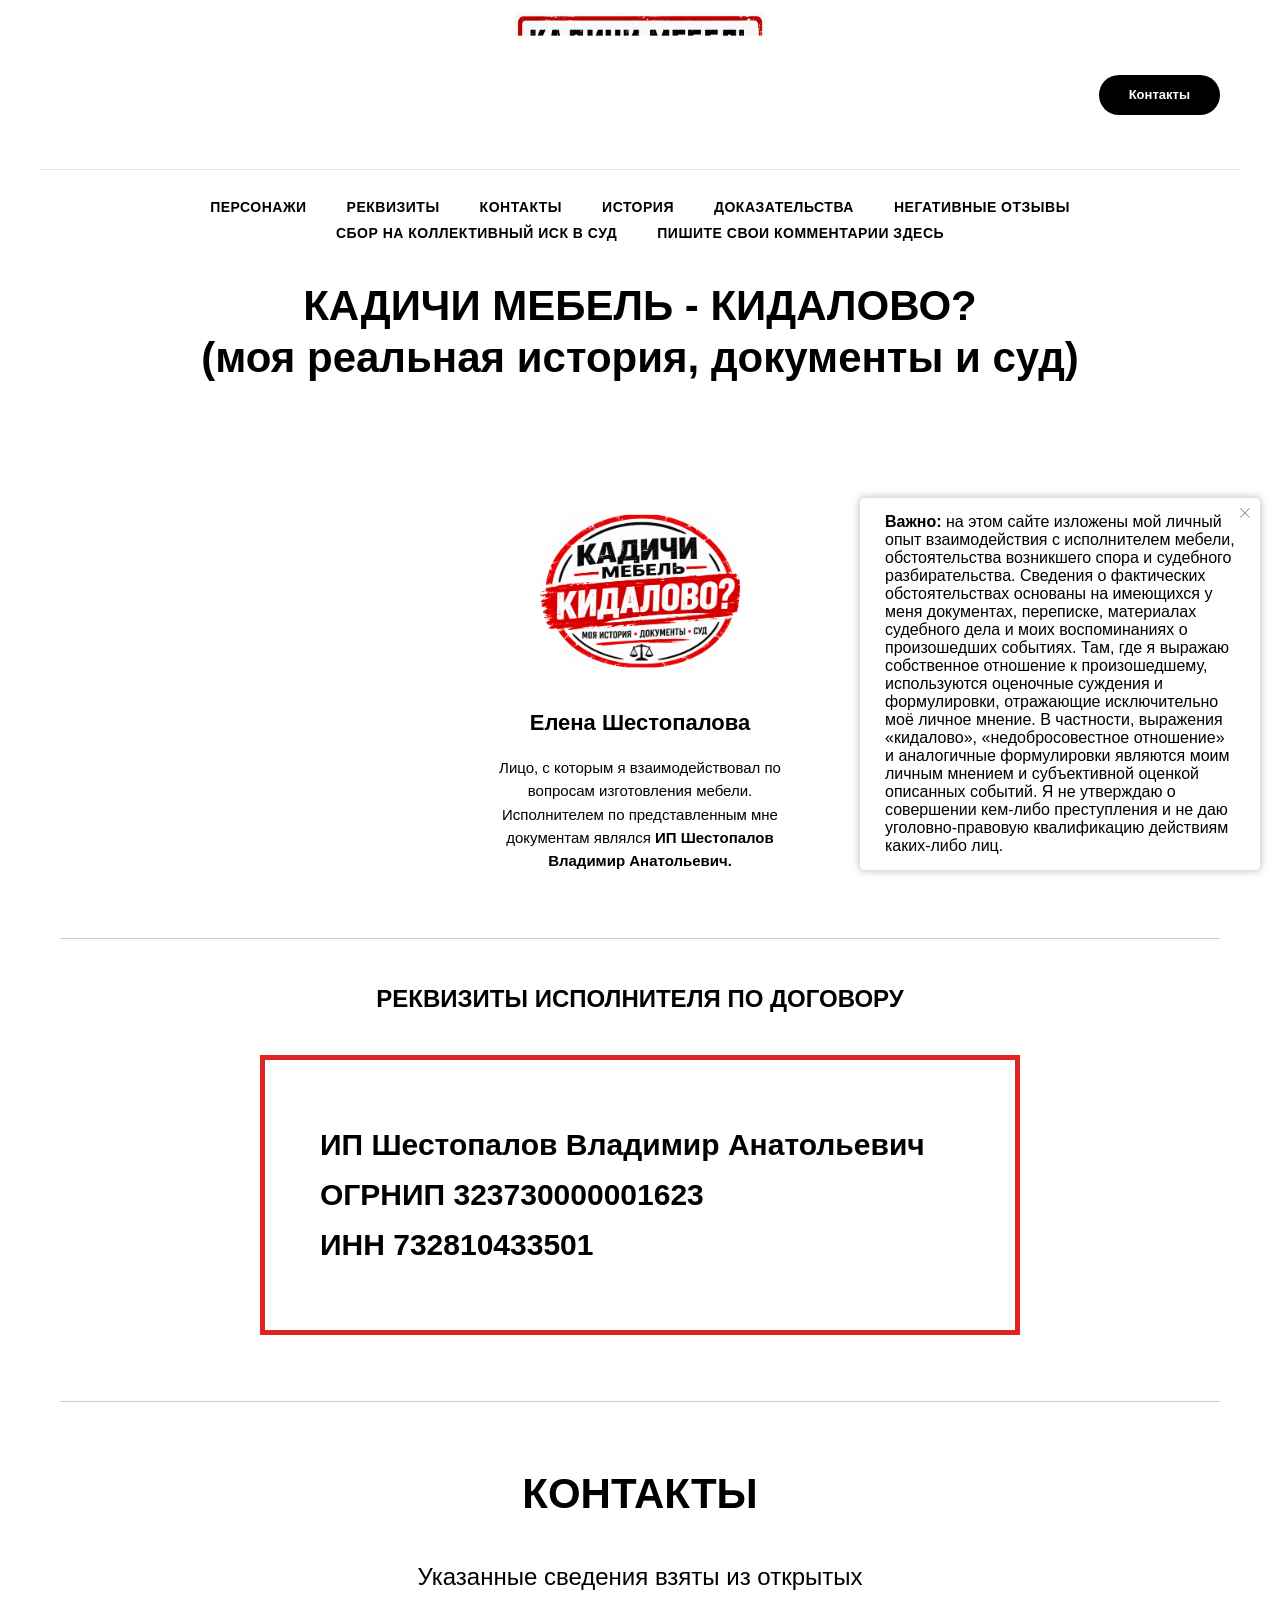
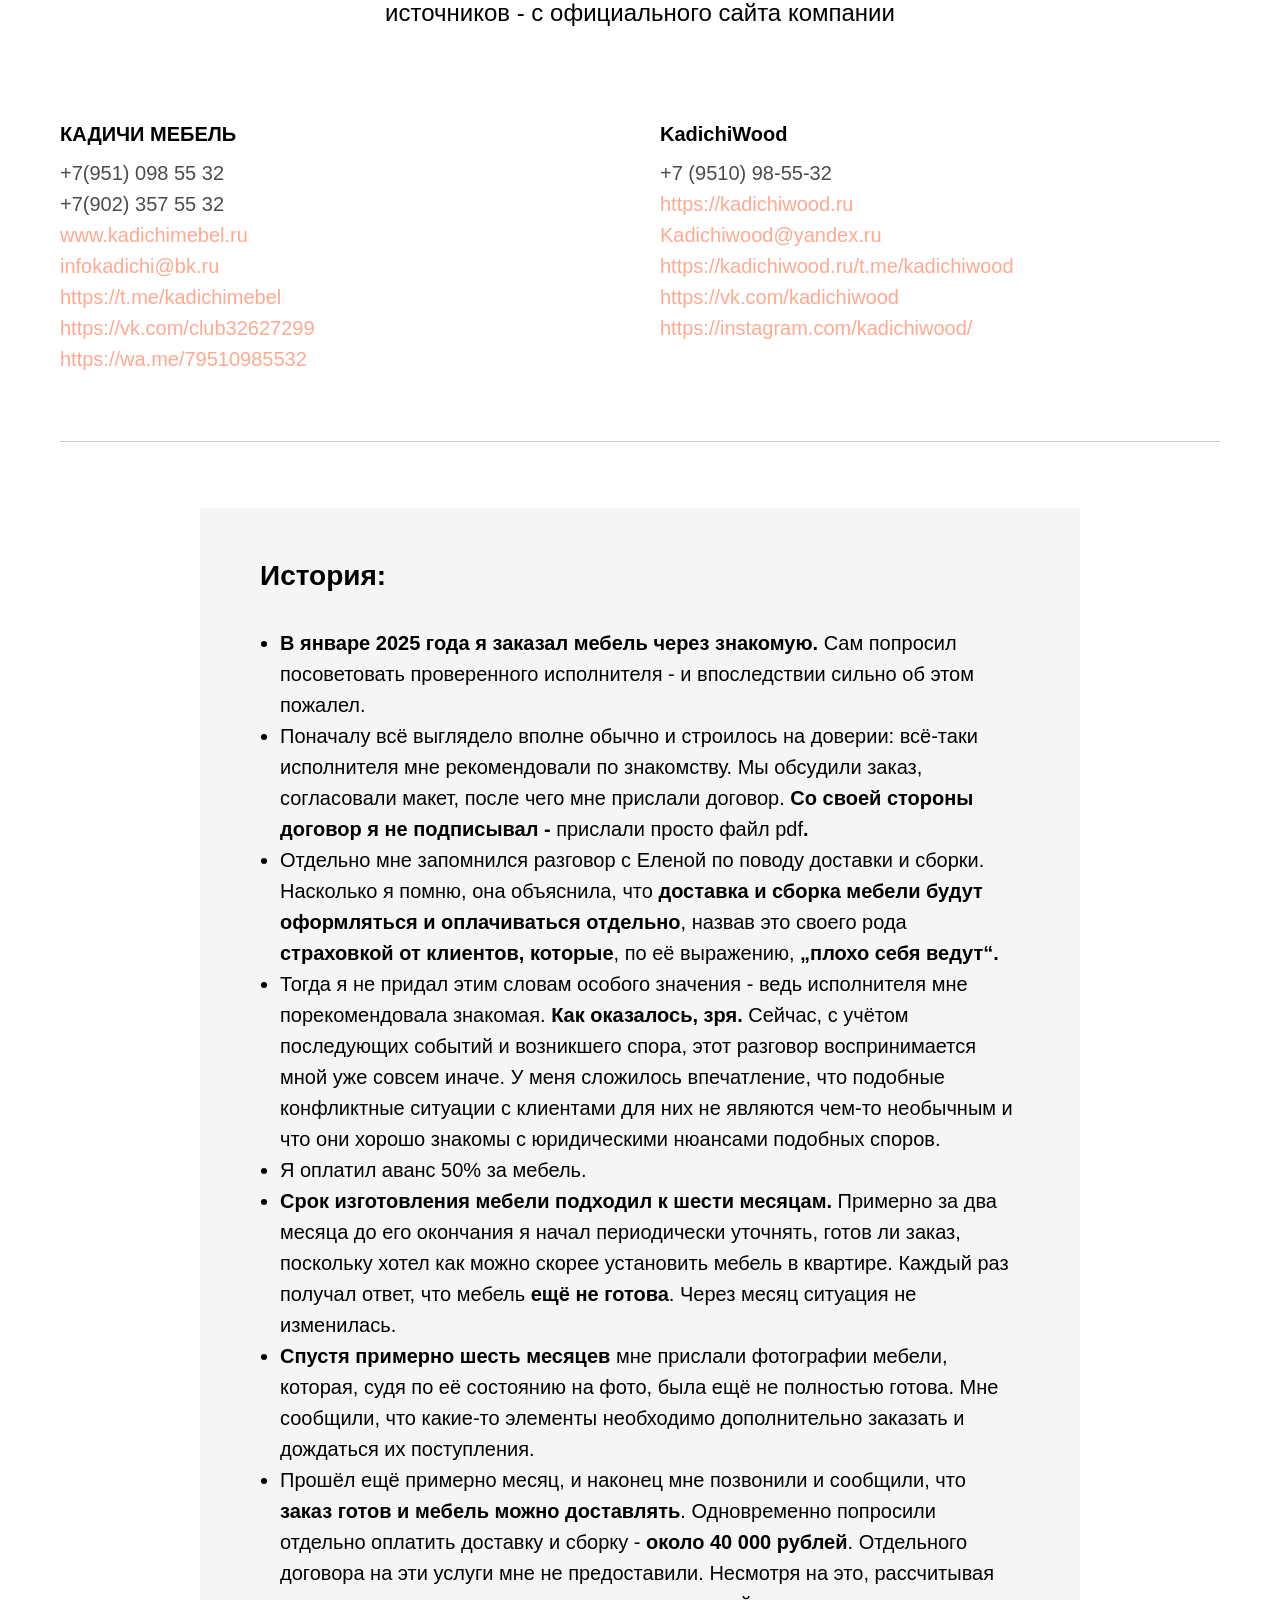
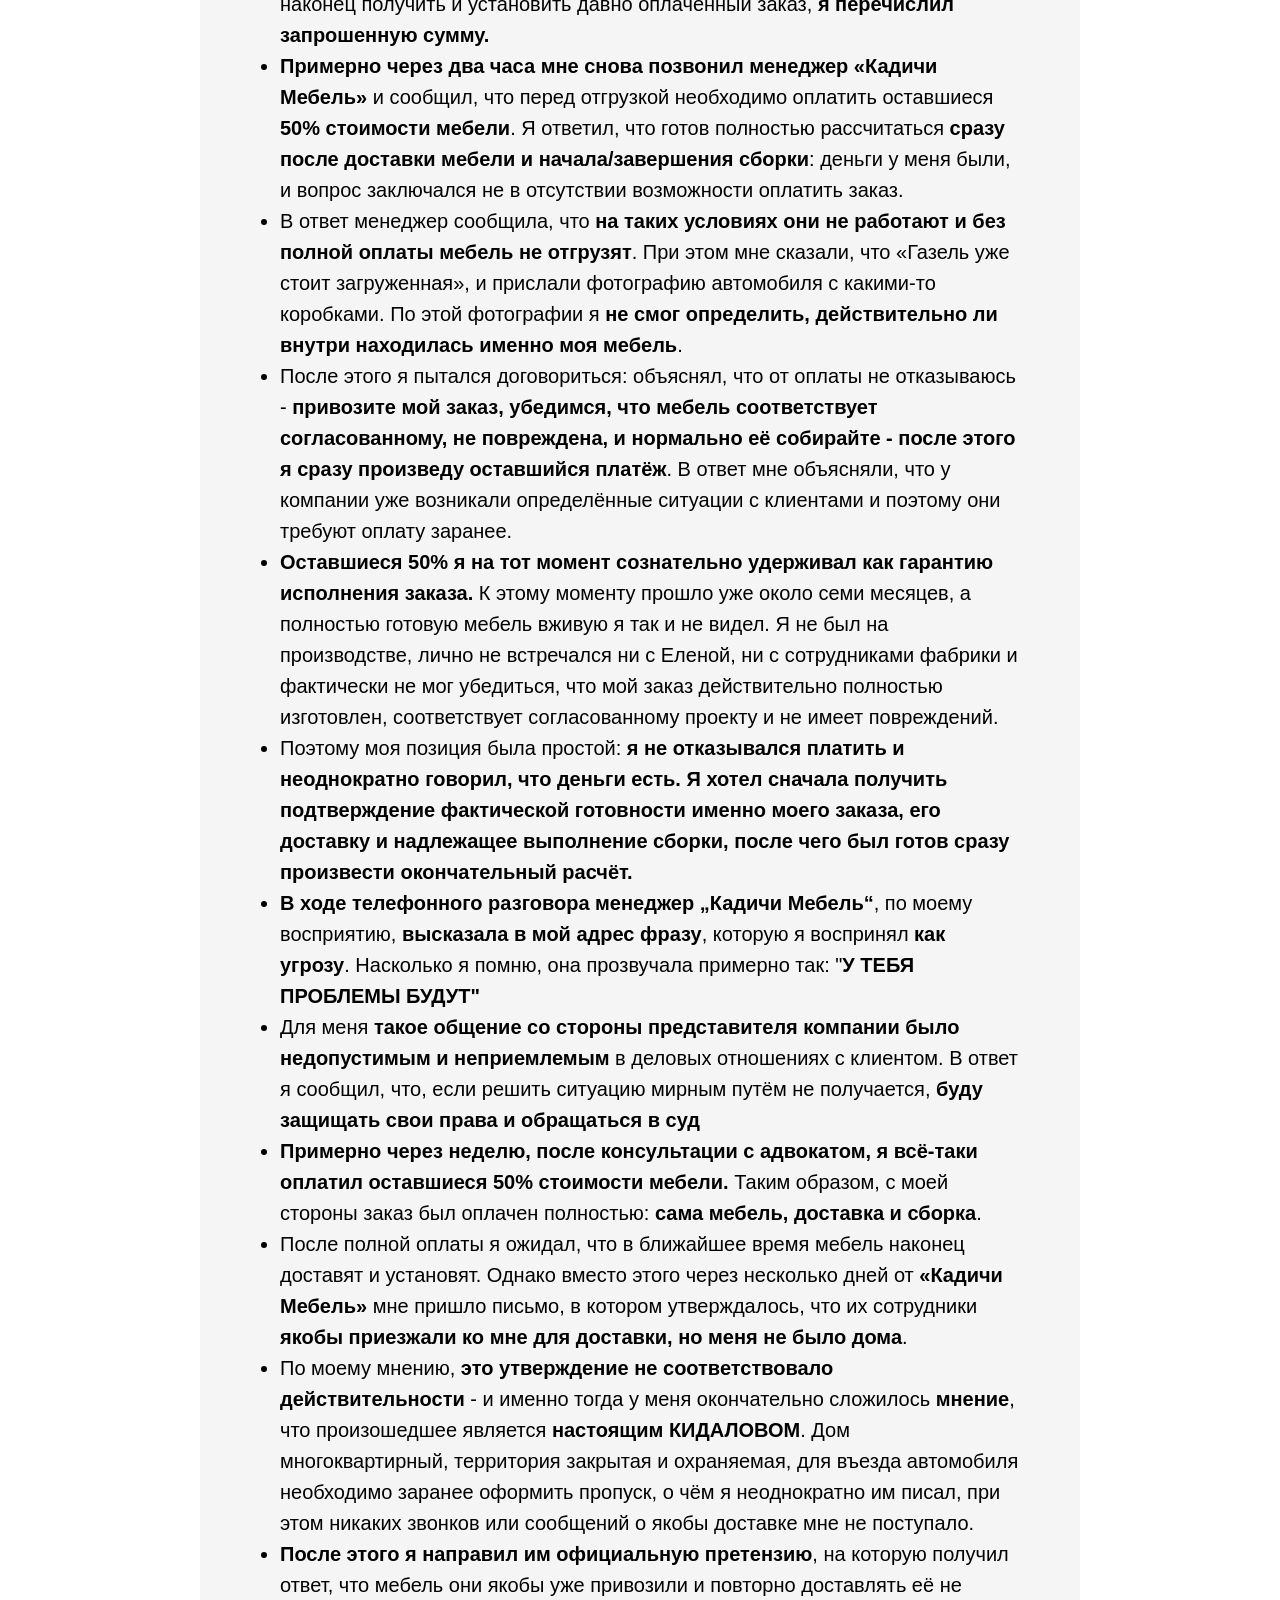
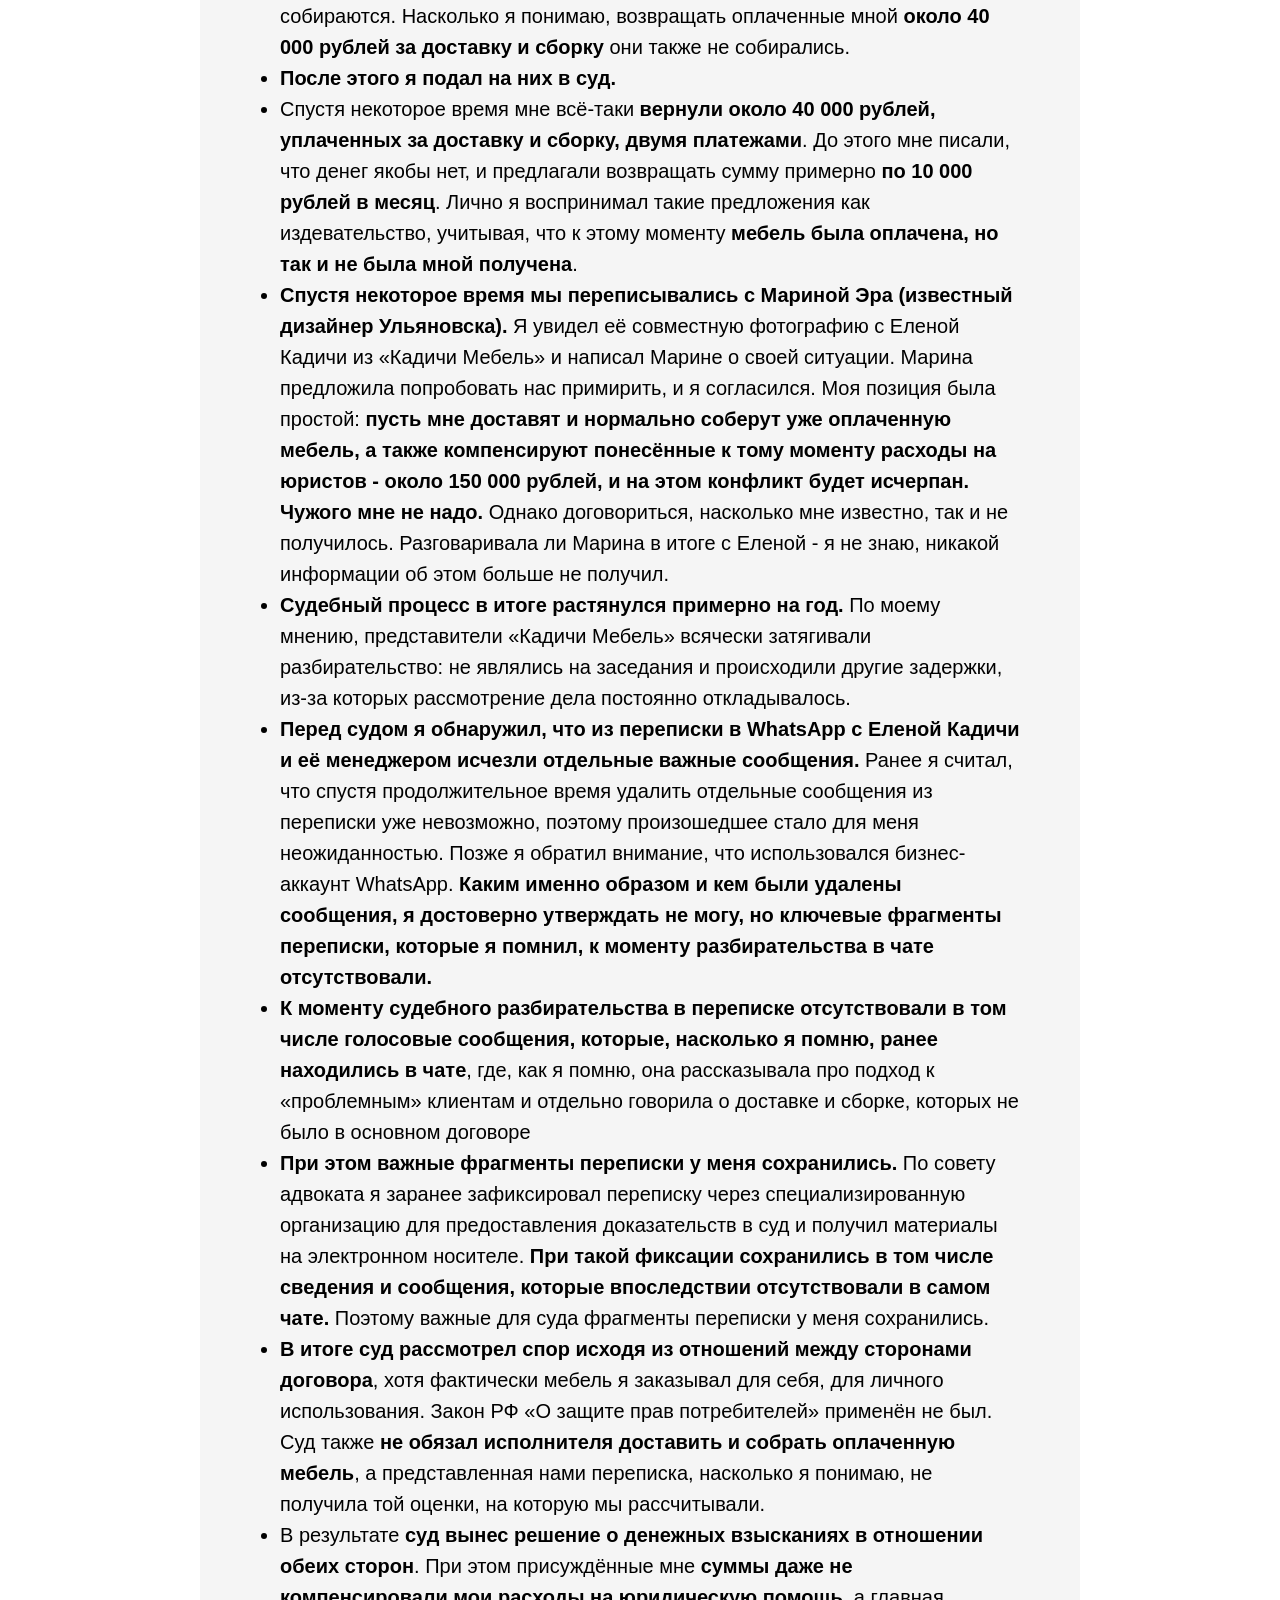
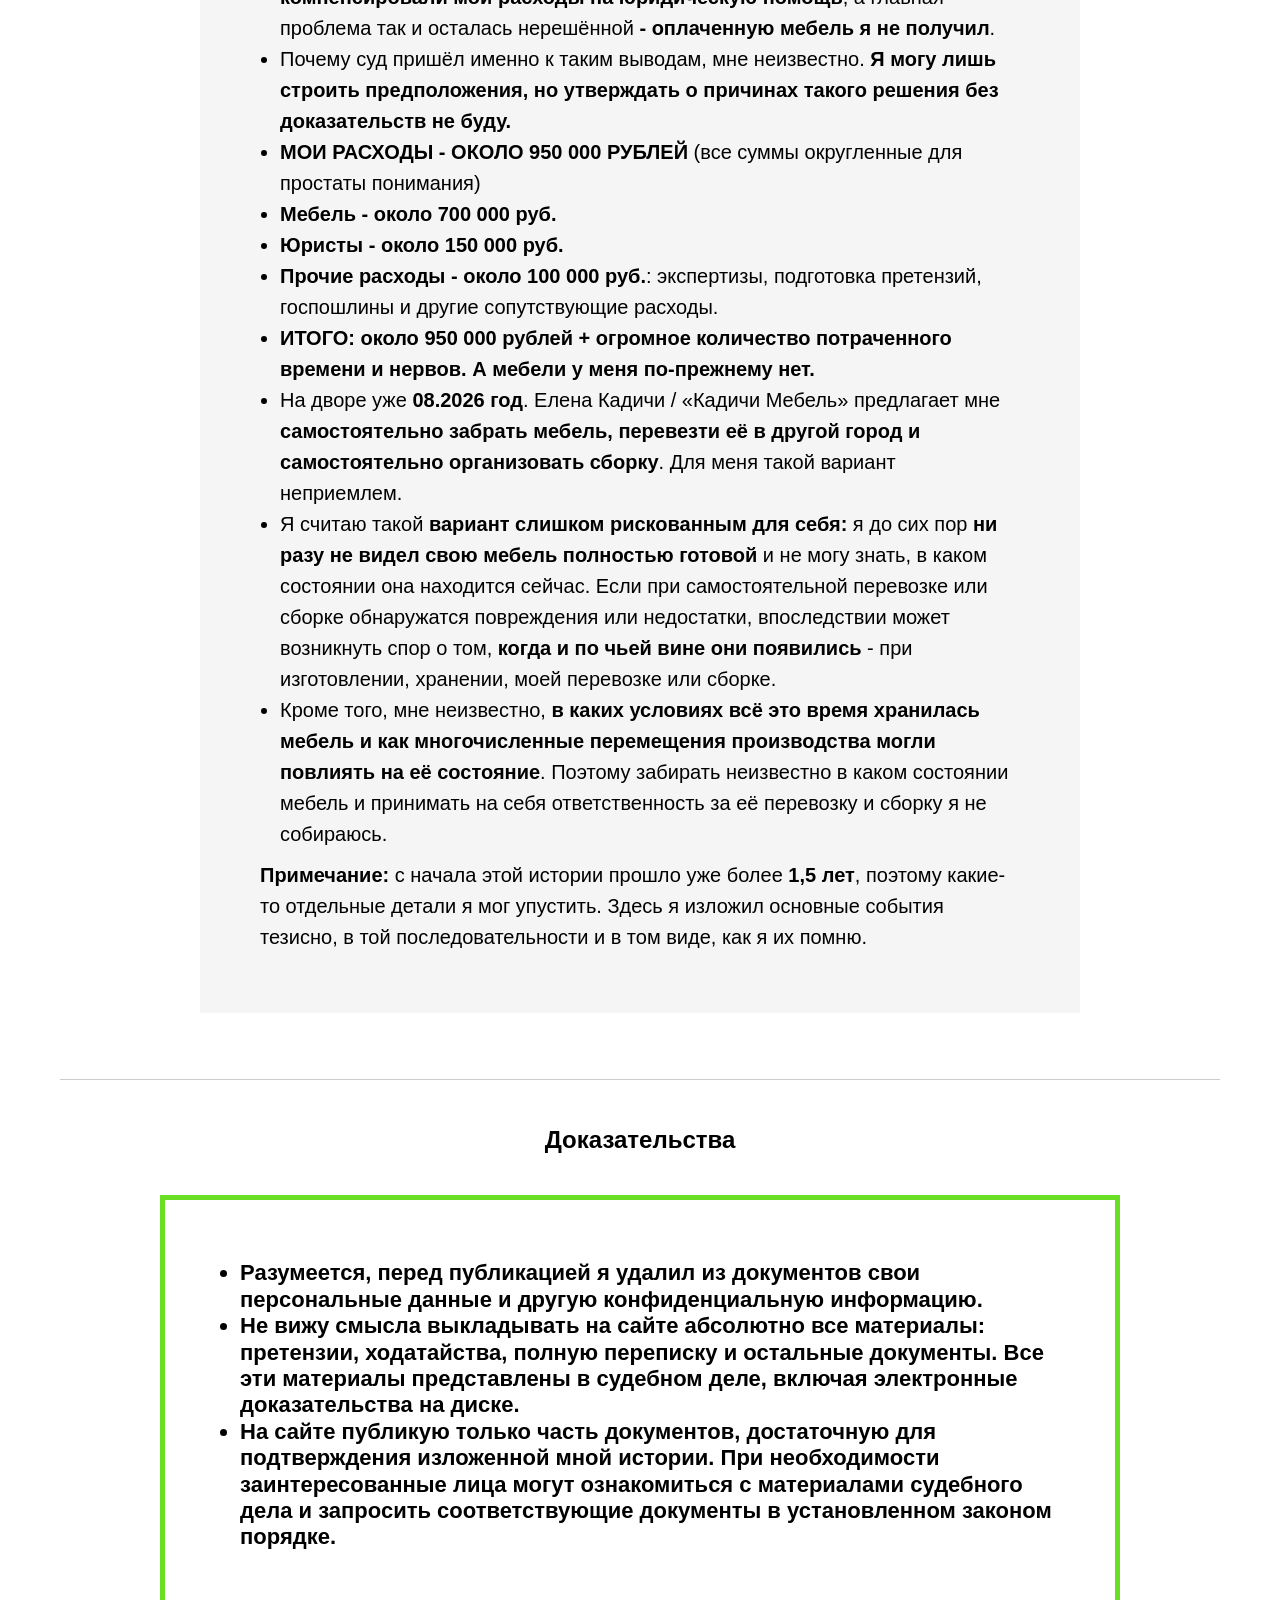
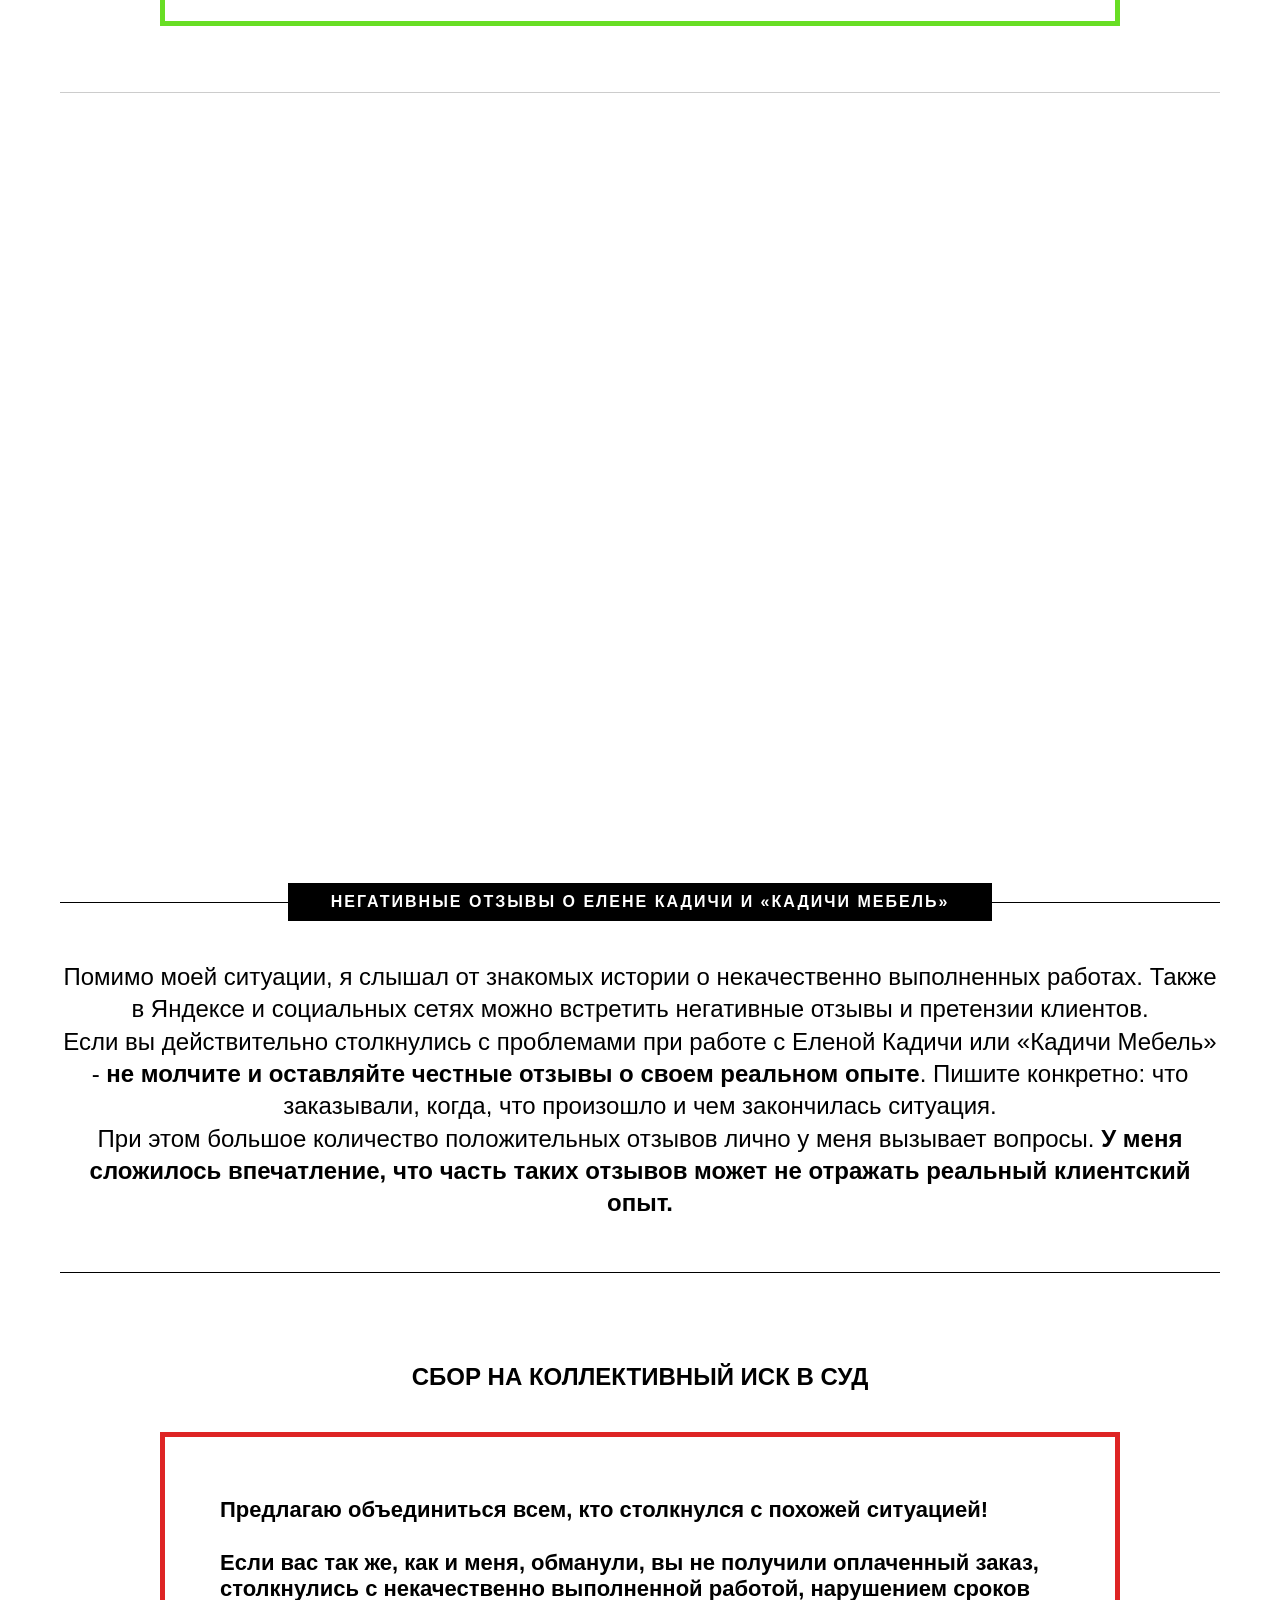
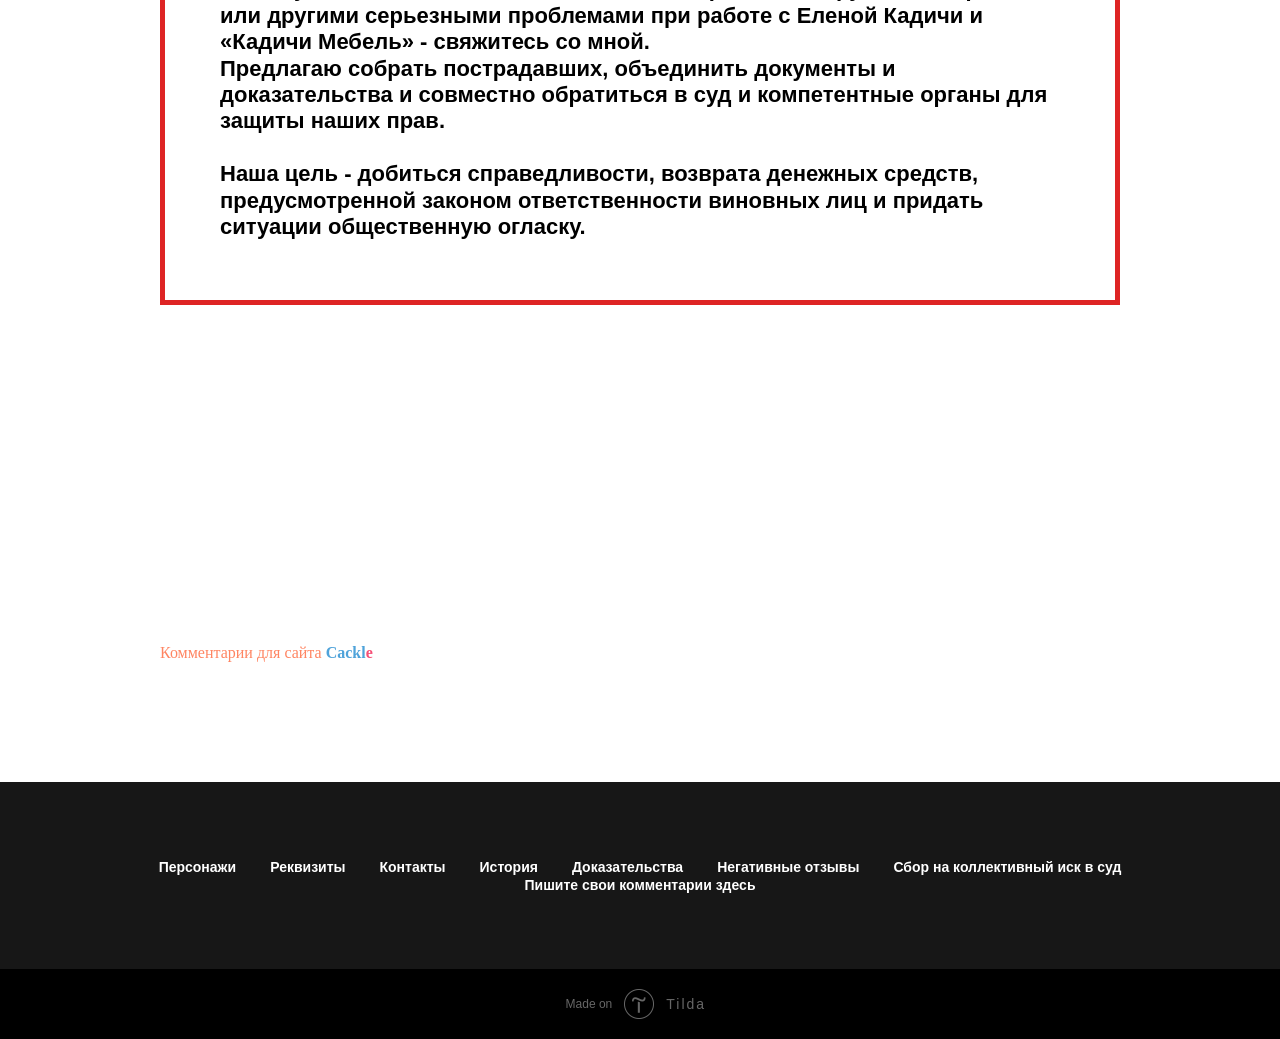
==== commit 9b075b94: "Add files via upload" ====
--- a/index.html
+++ b/index.html
@@ -1,5 +1,5 @@
-<!DOCTYPE html> <html> <head> <meta charset="utf-8" /> <meta http-equiv="Content-Type" content="text/html; charset=utf-8" /> <meta name="viewport" content="width=device-width, initial-scale=1.0" /> <!--metatextblock--> <title>Кадичи Мебель отзывы - КИДАЛОВО? Суд и реальная история клиента</title> <meta name="description" content="Кадичи Мебель - отзывы и реальная истории заказов. Оплата, полгода ожидания, проблемы с мебелью и судебный спор. Документы, факты и опыт клиента." /> <meta property="og:url" content="https://kadichimebel-kidalovo.tilda.ws" /> <meta property="og:title" content="Кадичи Мебель отзывы - КИДАЛОВО? Суд и реальная история клиента" /> <meta property="og:description" content="Кадичи Мебель - отзывы и реальная истории заказов. Оплата, полгода ожидания, проблемы с мебелью и судебный спор. Документы, факты и опыт клиента." /> <meta property="og:type" content="website" /> <meta property="og:image" content="images/tild3136-3138-4533-a235-383666623066__-__resize__504x__log-1-2.png" /> <link rel="canonical" href="https://kadichimebel-kidalovo.tilda.ws"> <!--/metatextblock--> <meta name="format-detection" content="telephone=no" /> <meta http-equiv="x-dns-prefetch-control" content="on"> <link rel="dns-prefetch" href="https://ws.tildacdn.com">  <!--favicons--> <link rel="shortcut icon" href="images/tild3364-6139-4132-b632-303339613834__logo.png" type="image/x-icon"/> <!--/favicons--> <!-- Assets --> <script src="https://neo.tildacdn.com/js/tilda-fallback-1.0.min.js" async charset="utf-8"></script> <link rel="stylesheet" href="css/tilda-grid-3.0.min.css" type="text/css" media="all" onerror="this.loaderr='y';"/> <link rel="stylesheet" href="css/tilda-blocks-page196428609.min.css?t=1787244596" type="text/css" media="all" onerror="this.loaderr='y';" /> <link rel="stylesheet" href="css/tilda-animation-2.0.min.css" type="text/css" media="all" onerror="this.loaderr='y';" /> <link rel="stylesheet" href="css/tilda-menusub-1.1.min.css" type="text/css" media="all" onerror="this.loaderr='y';" /> <link rel="stylesheet" href="css/tilda-menu-widgeticons-1.0.min.css" type="text/css" media="all" onerror="this.loaderr='y';" /> <link rel="stylesheet" href="css/tilda-menu-burger-1.0.min.css" type="text/css" media="all" onerror="this.loaderr='y';" /> <link rel="stylesheet" href="css/fonts-tildasans.css" type="text/css" media="all" onerror="this.loaderr='y';" /> <script nomodule src="js/tilda-polyfill-1.0.min.js" charset="utf-8"></script> <script type="text/javascript">function t_onReady(func) {if(document.readyState!='loading') {func();} else {document.addEventListener('DOMContentLoaded',func);}}
-function t_onFuncLoad(funcName,okFunc,time) {if(typeof window[funcName]==='function') {okFunc();} else {setTimeout(function() {t_onFuncLoad(funcName,okFunc,time);},(time||100));}}</script> <script src="js/tilda-scripts-3.0.min.js" charset="utf-8" defer onerror="this.loaderr='y';"></script> <script src="js/tilda-blocks-page196428609.min.js?t=1787244596" charset="utf-8" async onerror="this.loaderr='y';"></script> <script src="js/lazyload-1.3.min.export.js" charset="utf-8" async onerror="this.loaderr='y';"></script> <script src="js/tilda-animation-2.0.min.js" charset="utf-8" async onerror="this.loaderr='y';"></script> <script src="js/tilda-menusub-1.1.min.js" charset="utf-8" async onerror="this.loaderr='y';"></script> <script src="js/tilda-menu-1.1.min.js" charset="utf-8" async onerror="this.loaderr='y';"></script> <script src="js/tilda-menu-widgeticons-1.0.min.js" charset="utf-8" async onerror="this.loaderr='y';"></script> <script src="js/tilda-menu-burger-1.0.min.js" charset="utf-8" async onerror="this.loaderr='y';"></script> <script src="js/tilda-events-1.0.min.js" charset="utf-8" async onerror="this.loaderr='y';"></script> <script type="text/javascript">window.dataLayer=window.dataLayer||[];</script> <script type="text/javascript">(function() {var ttt='cebo';var tt='oog';var re=new RegExp("bot|g" + tt + "le|yandex|baidu|bing|msn|duckduckbot|teoma|slurp|crawler|spider|robot|crawling|fa" + ttt + "ok","i");if((re.test(navigator.userAgent))===false&&typeof(sessionStorage)!='undefined'&&sessionStorage.getItem('visited')!=='y'&&document.visibilityState){var style=document.createElement('style');style.type='text/css';style.innerHTML='@media screen and (min-width: 980px) {.t-records {opacity: 0;}.t-records_animated {-webkit-transition: opacity ease-in-out .2s;-moz-transition: opacity ease-in-out .2s;-o-transition: opacity ease-in-out .2s;transition: opacity ease-in-out .2s;}.t-records.t-records_visible {opacity: 1;}}';document.getElementsByTagName('head')[0].appendChild(style);function t_setvisRecs(){var alr=document.querySelectorAll('.t-records');Array.prototype.forEach.call(alr,function(el) {el.classList.add("t-records_animated");});setTimeout(function() {Array.prototype.forEach.call(alr,function(el) {el.classList.add("t-records_visible");});sessionStorage.setItem("visited","y");},400);}
+<!DOCTYPE html> <html> <head> <meta charset="utf-8" /> <meta http-equiv="Content-Type" content="text/html; charset=utf-8" /> <meta name="viewport" content="width=device-width, initial-scale=1.0" /> <!--metatextblock--> <title>Кадичи Мебель отзывы - КИДАЛОВО? Суд и реальная история клиента</title> <meta name="description" content="Кадичи Мебель - отзывы и реальная истории заказов. Оплата, полгода ожидания, проблемы с мебелью и судебный спор. Документы, факты и опыт клиента." /> <meta property="og:url" content="https://kadichimebel-kidalovo.tilda.ws" /> <meta property="og:title" content="Кадичи Мебель отзывы - КИДАЛОВО? Суд и реальная история клиента" /> <meta property="og:description" content="Кадичи Мебель - отзывы и реальная истории заказов. Оплата, полгода ожидания, проблемы с мебелью и судебный спор. Документы, факты и опыт клиента." /> <meta property="og:type" content="website" /> <meta property="og:image" content="images/tild3136-3138-4533-a235-383666623066__-__resize__504x__log-1-2.png" /> <link rel="canonical" href="https://kadichimebel-kidalovo.tilda.ws"> <!--/metatextblock--> <meta name="format-detection" content="telephone=no" /> <meta http-equiv="x-dns-prefetch-control" content="on"> <link rel="dns-prefetch" href="https://ws.tildacdn.com">  <!--favicons--> <link rel="shortcut icon" href="images/tild3364-6139-4132-b632-303339613834__logo.png" type="image/x-icon"/> <!--/favicons--> <!-- Assets --> <script src="https://neo.tildacdn.com/js/tilda-fallback-1.0.min.js" async charset="utf-8"></script> <link rel="stylesheet" href="css/tilda-grid-3.0.min.css" type="text/css" media="all" onerror="this.loaderr='y';"/> <link rel="stylesheet" href="css/tilda-blocks-page196428609.min.css?t=1787257047" type="text/css" media="all" onerror="this.loaderr='y';" /> <link rel="stylesheet" href="css/tilda-animation-2.0.min.css" type="text/css" media="all" onerror="this.loaderr='y';" /> <link rel="stylesheet" href="css/tilda-menusub-1.1.min.css" type="text/css" media="all" onerror="this.loaderr='y';" /> <link rel="stylesheet" href="css/tilda-menu-widgeticons-1.0.min.css" type="text/css" media="all" onerror="this.loaderr='y';" /> <link rel="stylesheet" href="css/tilda-menu-burger-1.0.min.css" type="text/css" media="all" onerror="this.loaderr='y';" /> <link rel="stylesheet" href="css/fonts-tildasans.css" type="text/css" media="all" onerror="this.loaderr='y';" /> <script nomodule src="js/tilda-polyfill-1.0.min.js" charset="utf-8"></script> <script type="text/javascript">function t_onReady(func) {if(document.readyState!='loading') {func();} else {document.addEventListener('DOMContentLoaded',func);}}
+function t_onFuncLoad(funcName,okFunc,time) {if(typeof window[funcName]==='function') {okFunc();} else {setTimeout(function() {t_onFuncLoad(funcName,okFunc,time);},(time||100));}}</script> <script src="js/tilda-scripts-3.0.min.js" charset="utf-8" defer onerror="this.loaderr='y';"></script> <script src="js/tilda-blocks-page196428609.min.js?t=1787257047" charset="utf-8" async onerror="this.loaderr='y';"></script> <script src="js/lazyload-1.3.min.export.js" charset="utf-8" async onerror="this.loaderr='y';"></script> <script src="js/tilda-animation-2.0.min.js" charset="utf-8" async onerror="this.loaderr='y';"></script> <script src="js/tilda-menusub-1.1.min.js" charset="utf-8" async onerror="this.loaderr='y';"></script> <script src="js/tilda-menu-1.1.min.js" charset="utf-8" async onerror="this.loaderr='y';"></script> <script src="js/tilda-menu-widgeticons-1.0.min.js" charset="utf-8" async onerror="this.loaderr='y';"></script> <script src="js/tilda-menu-burger-1.0.min.js" charset="utf-8" async onerror="this.loaderr='y';"></script> <script src="js/tilda-events-1.0.min.js" charset="utf-8" async onerror="this.loaderr='y';"></script> <script type="text/javascript">window.dataLayer=window.dataLayer||[];</script> <script type="text/javascript">(function() {var ttt='cebo';var tt='oog';var re=new RegExp("bot|g" + tt + "le|yandex|baidu|bing|msn|duckduckbot|teoma|slurp|crawler|spider|robot|crawling|fa" + ttt + "ok","i");if((re.test(navigator.userAgent))===false&&typeof(sessionStorage)!='undefined'&&sessionStorage.getItem('visited')!=='y'&&document.visibilityState){var style=document.createElement('style');style.type='text/css';style.innerHTML='@media screen and (min-width: 980px) {.t-records {opacity: 0;}.t-records_animated {-webkit-transition: opacity ease-in-out .2s;-moz-transition: opacity ease-in-out .2s;-o-transition: opacity ease-in-out .2s;transition: opacity ease-in-out .2s;}.t-records.t-records_visible {opacity: 1;}}';document.getElementsByTagName('head')[0].appendChild(style);function t_setvisRecs(){var alr=document.querySelectorAll('.t-records');Array.prototype.forEach.call(alr,function(el) {el.classList.add("t-records_animated");});setTimeout(function() {Array.prototype.forEach.call(alr,function(el) {el.classList.add("t-records_visible");});sessionStorage.setItem("visited","y");},400);}
 document.addEventListener('DOMContentLoaded',t_setvisRecs);}})();</script></head> <body class="t-body" style="margin:0;"> <!--allrecords--> <div id="allrecords" data-tilda-export="yes" class="t-records" data-hook="blocks-collection-content-node" data-tilda-project-id="32772609" data-tilda-page-id="196428609" data-tilda-formskey="1474a348ceb9b2dd213557fd32772609" data-tilda-cookie="no" data-tilda-lazy="yes" data-tilda-root-zone="com" data-tilda-project-country="RU"> <div id="rec3157325701" class="r t-rec t-rec_pb_0" style="padding-bottom:0px; " data-animationappear="off" data-record-type="3535" data-parenttplid="3113"> <!-- T3113 --> <div id="nav3157325701marker"></div> <div class="t3113" data-menu="yes" data-full-submenu-mob="y" data-previewmode="yes" data-menu-position="static" data-bg-selector=".t-menu-base, .t-menu-base__maincontainer"> <template id="t3113-desktop-3157325701"> <div
 id="nav3157325701"
 class="t-menu-base t3113__header t-menu-base_positionstatic
@@ -162,7 +162,21 @@
 КАДИЧИ МЕБЕЛЬ
 </div> <div class="t1056__text t-text t-text_md" field="li_descr__6644859096040"> <a href="tel:+79510985532">+7(951) 098 55 32</a><br /><a href="tel:+79023575532">+7(902) 357 55 32</a><br /><a href="https://www.kadichimebel.ru" target="_blank" rel="noreferrer noopener">www.kadichimebel.ru</a><br /><a href="mailto:infokadichi@bk.ru">infokadichi@bk.ru</a><br /><a href="https://t.me/kadichimebel" target="_blank" rel="noreferrer noopener">https://t.me/kadichimebel</a><br /><a href="https://vk.com/club32627299" target="_blank" rel="noreferrer noopener">https://vk.com/club32627299</a><br /><a href="https://wa.me/79510985532" target="_blank" rel="noreferrer noopener">https://wa.me/79510985532</a> </div> </div> </div> <div class="t1056__col t-col t-col_6"> <div class=" t1056__col-wrapper"> <div class="t1056__name t-name t-name_md" field="li_title__6644859096041">
 KadichiWood
-</div> <div class="t1056__text t-text t-text_md" field="li_descr__6644859096041"> <a href="tel:+79510985532">+7 (9510) 98-55-32</a><br /><a href="https://kadichiwood.ru" target="_blank" rel="noreferrer noopener">https://kadichiwood.ru</a><br /><a href="mailto:Kadichiwood@yandex.ru">Kadichiwood@yandex.ru</a><br /><a href="https://kadichiwood.ru/t.me/kadichiwood" target="_blank" rel="noreferrer noopener">https://kadichiwood.ru/t.me/kadichiwood</a><br /><a href="https://vk.com/kadichiwood" target="_blank" rel="noreferrer noopener">https://vk.com/kadichiwood</a><br /><a href="https://instagram.com/kadichiwood/" target="_blank" rel="noreferrer noopener">https://instagram.com/kadichiwood/</a> </div> </div> </div> </div> </div> </div> </div> <div id="rec3192203801" class="r t-rec" style=" " data-record-type="126"> <!-- T118 --> <div class="t118"> <div class="t-container"> <div class="t-col t-col_12 "> <div class="t-divider t118__line" style="background-color:#000000;opacity:0.2;"></div> </div> </div> </div> </div> <div id="rec3185105501" class="r t-rec" style=" " data-record-type="215"> <a name="str4" style="font-size:0;"></a> </div> <div id="rec3159135301" class="r t-rec t-rec_pt_30 t-rec_pb_30" style="padding-top:30px;padding-bottom:30px; " data-record-type="248"> <!-- T220 --> <div class="t220"> <div class="t-container "> <div class="t-col t-col_8 t-prefix_2"> <div class="t220__textwrapper" style="background-color:#f5f5f5;"> <div style=""> <h2 class="t220__title t-heading t-heading_sm" field="title"><strong>История:</strong></h2> <div field="text" class="t220__text t-text t-text_md "><ul><li data-list="bullet"><strong>В январе 2025 года я заказал мебель через знакомую.</strong> Сам попросил посоветовать проверенного исполнителя - и впоследствии сильно об этом пожалел.</li><li data-list="bullet">Поначалу всё выглядело вполне обычно и строилось на доверии: всё-таки исполнителя мне рекомендовали по знакомству. Мы обсудили заказ, согласовали макет, после чего мне прислали договор. <strong>Со своей стороны договор я не подписывал - </strong>прислали просто файл pdf<strong>.</strong></li><li data-list="bullet">Отдельно мне запомнился разговор с Еленой по поводу доставки и сборки. Насколько я помню, она объяснила, что <strong>доставка и сборка мебели будут оформляться и оплачиваться отдельно</strong>, назвав это своего рода <strong>страховкой от клиентов, которые</strong>, по её выражению, <strong>„плохо себя ведут“.</strong></li><li data-list="bullet">Тогда я не придал этим словам особого значения - ведь исполнителя мне порекомендовала знакомая. <strong>Как оказалось, зря.</strong> Сейчас, с учётом последующих событий и возникшего спора, этот разговор воспринимается мной уже совсем иначе. У меня сложилось впечатление, что подобные конфликтные ситуации с клиентами для них не являются чем-то необычным и что они хорошо знакомы с юридическими нюансами подобных споров.</li><li data-list="bullet">Я оплатил аванс 50% за мебель.</li><li data-list="bullet"><strong>Срок изготовления мебели подходил к шести месяцам.</strong> Примерно за два месяца до его окончания я начал периодически уточнять, готов ли заказ, поскольку хотел как можно скорее установить мебель в квартире. Каждый раз получал ответ, что мебель <strong>ещё не готова</strong>. Через месяц ситуация не изменилась.</li><li data-list="bullet"><strong>Спустя примерно шесть месяцев</strong> мне прислали фотографии мебели, которая, судя по её состоянию на фото, была ещё не полностью готова. Мне сообщили, что какие-то элементы необходимо дополнительно заказать и дождаться их поступления.</li><li data-list="bullet">Прошёл ещё примерно месяц, и наконец мне позвонили и сообщили, что <strong>заказ готов и мебель можно доставлять</strong>. Одновременно попросили отдельно оплатить доставку и сборку - <strong>около 40 000 рублей</strong>. Отдельного договора на эти услуги мне не предоставили. Несмотря на это, рассчитывая наконец получить и установить давно оплаченный заказ, <strong>я перечислил запрошенную сумму.</strong></li><li data-list="bullet"><strong>Примерно через два часа мне снова позвонил менеджер «Кадичи Мебель»</strong> и сообщил, что перед отгрузкой необходимо оплатить оставшиеся <strong>50% стоимости мебели</strong>. Я ответил, что готов полностью рассчитаться <strong>сразу после доставки мебели и начала/завершения сборки</strong>: деньги у меня были, и вопрос заключался не в отсутствии возможности оплатить заказ.</li><li data-list="bullet">В ответ менеджер сообщила, что <strong>на таких условиях они не работают и без полной оплаты мебель не отгрузят</strong>. При этом мне сказали, что «Газель уже стоит загруженная», и прислали фотографию автомобиля с какими-то коробками. По этой фотографии я <strong>не смог определить, действительно ли внутри находилась именно моя мебель</strong>.</li><li data-list="bullet">После этого я пытался договориться: объяснял, что от оплаты не отказываюсь - <strong>привозите мой заказ, убедимся, что мебель соответствует согласованному, не повреждена, и нормально её собирайте - после этого я сразу произведу оставшийся платёж</strong>. В ответ мне объясняли, что у компании уже возникали определённые ситуации с клиентами и поэтому они требуют оплату заранее.</li><li data-list="bullet"><strong>Оставшиеся 50% я на тот момент сознательно удерживал как гарантию исполнения заказа.</strong> К этому моменту прошло уже около семи месяцев, а полностью готовую мебель вживую я так и не видел. Я не был на производстве, лично не встречался ни с Еленой, ни с сотрудниками фабрики и фактически не мог убедиться, что мой заказ действительно полностью изготовлен, соответствует согласованному проекту и не имеет повреждений.</li><li data-list="bullet">Поэтому моя позиция была простой: <strong>я не отказывался платить и неоднократно говорил, что деньги есть. Я хотел сначала получить подтверждение фактической готовности именно моего заказа, его доставку и надлежащее выполнение сборки, после чего был готов сразу произвести окончательный расчёт.</strong></li><li data-list="bullet"><strong>В ходе телефонного разговора менеджер „Кадичи Мебель“</strong>, по моему восприятию, <strong>высказала в мой адрес фразу</strong>, которую я воспринял <strong>как угрозу</strong>. Насколько я помню, она прозвучала примерно так: "<strong>У ТЕБЯ ПРОБЛЕМЫ БУДУТ"</strong></li><li data-list="bullet">Для меня <strong>такое общение со стороны представителя компании было недопустимым и неприемлемым</strong> в деловых отношениях с клиентом. В ответ я сообщил, что, если решить ситуацию мирным путём не получается, <strong>буду защищать свои права и обращаться в суд</strong></li><li data-list="bullet"><strong>Примерно через неделю, после консультации с адвокатом, я всё-таки оплатил оставшиеся 50% стоимости мебели.</strong> Таким образом, с моей стороны заказ был оплачен полностью: <strong>сама мебель, доставка и сборка</strong>.</li><li data-list="bullet">После полной оплаты я ожидал, что в ближайшее время мебель наконец доставят и установят. Однако вместо этого через несколько дней от <strong>«Кадичи Мебель»</strong> мне пришло письмо, в котором утверждалось, что их сотрудники <strong>якобы приезжали ко мне для доставки, но меня не было дома</strong>.</li><li data-list="bullet">По моему мнению, <strong>это утверждение не соответствовало действительности</strong> - и именно тогда у меня окончательно сложилось <strong>мнение</strong>, что произошедшее является <strong>настоящим КИДАЛОВОМ</strong>. Дом многоквартирный, территория закрытая и охраняемая, для въезда автомобиля необходимо заранее оформить пропуск, о чём я неоднократно им писал, при этом никаких звонков или сообщений о якобы доставке мне не поступало.</li><li data-list="bullet"><strong>После этого я направил им официальную претензию</strong>, на которую получил ответ, что мебель они якобы уже привозили и повторно доставлять её не собираются. Насколько я понимаю, возвращать оплаченные мной <strong>около 40 000 рублей за доставку и сборку</strong> они также не собирались.</li><li data-list="bullet"><strong>После этого я подал на них в суд.</strong></li><li data-list="bullet">Спустя некоторое время мне всё-таки <strong>вернули около 40 000 рублей, уплаченных за доставку и сборку, двумя платежами</strong>. До этого мне писали, что денег якобы нет, и предлагали возвращать сумму примерно <strong>по 10 000 рублей в месяц</strong>. Лично я воспринимал такие предложения как издевательство, учитывая, что к этому моменту <strong>мебель была оплачена, но так и не была мной получена</strong>.</li><li data-list="bullet"><strong>Спустя некоторое время мы переписывались с Мариной Эра (известный дизайнер Ульяновска).</strong> Я увидел её совместную фотографию с Еленой Кадичи из «Кадичи Мебель» и написал Марине о своей ситуации. Марина предложила попробовать нас примирить, и я согласился. Моя позиция была простой: <strong>пусть мне доставят и нормально соберут уже оплаченную мебель, а также компенсируют понесённые к тому моменту расходы на юристов - около 150 000 рублей, и на этом конфликт будет исчерпан. Чужого мне не надо.</strong> Однако договориться, насколько мне известно, так и не получилось. Разговаривала ли Марина в итоге с Еленой - я не знаю, никакой информации об этом больше не получил.</li><li data-list="bullet"><strong>Судебный процесс в итоге растянулся примерно на год.</strong> По моему мнению, представители «Кадичи Мебель» всячески затягивали разбирательство: не являлись на заседания и происходили другие задержки, из-за которых рассмотрение дела постоянно откладывалось.</li><li data-list="bullet"><strong>Перед судом я обнаружил, что из переписки в WhatsApp с Еленой Кадичи и её менеджером исчезли отдельные важные сообщения.</strong> Ранее я считал, что спустя продолжительное время удалить отдельные сообщения из переписки уже невозможно, поэтому произошедшее стало для меня неожиданностью. Позже я обратил внимание, что использовался бизнес-аккаунт WhatsApp. <strong>Каким именно образом и кем были удалены сообщения, я достоверно утверждать не могу, но ключевые фрагменты переписки, которые я помнил, к моменту разбирательства в чате отсутствовали.</strong></li><li data-list="bullet"><strong>К моменту судебного разбирательства в переписке отсутствовали в том числе голосовые сообщения, которые, насколько я помню, ранее находились в чате</strong>, где, как я помню, она рассказывала про подход к «проблемным» клиентам и отдельно говорила о доставке и сборке, которых не было в основном договоре</li><li data-list="bullet"><strong>При этом важные фрагменты переписки у меня сохранились.</strong> По совету адвоката я заранее зафиксировал переписку через специализированную организацию для предоставления доказательств в суд и получил материалы на электронном носителе. <strong>При такой фиксации сохранились в том числе сведения и сообщения, которые впоследствии отсутствовали в самом чате.</strong> Поэтому важные для суда фрагменты переписки у меня сохранились.</li><li data-list="bullet"><strong>В итоге суд рассмотрел спор исходя из отношений между сторонами договора</strong>, хотя фактически мебель я заказывал для себя, для личного использования. Закон РФ «О защите прав потребителей» применён не был. Суд также <strong>не обязал исполнителя доставить и собрать оплаченную мебель</strong>, а представленная нами переписка, насколько я понимаю, не получила той оценки, на которую мы рассчитывали.</li><li data-list="bullet">В результате <strong>суд вынес решение о денежных взысканиях в отношении обеих сторон</strong>. При этом присуждённые мне <strong>суммы даже не компенсировали мои расходы на юридическую помощь</strong>, а главная проблема так и осталась нерешённой <strong>- оплаченную мебель я не получил</strong>.</li><li data-list="bullet">Почему суд пришёл именно к таким выводам, мне неизвестно. <strong>Я могу лишь строить предположения, но утверждать о причинах такого решения без доказательств не буду.</strong></li><li data-list="bullet"><strong>МОИ РАСХОДЫ - ОКОЛО 950 000 РУБЛЕЙ</strong> (все суммы округленные для простаты понимания)</li><li data-list="bullet"><strong>Мебель - около 700 000 руб.</strong></li><li data-list="bullet"><strong>Юристы - около 150 000 руб.</strong></li><li data-list="bullet"><strong>Прочие расходы - около 100 000 руб.</strong>: экспертизы, подготовка претензий, госпошлины и другие сопутствующие расходы.</li><li data-list="bullet"><strong>ИТОГО: около 950 000 рублей + огромное количество потраченного времени и нервов. А мебели у меня по-прежнему нет.</strong></li><li data-list="bullet">На дворе уже <strong>08.2026 год</strong>. Елена Кадичи / «Кадичи Мебель» предлагает мне <strong>самостоятельно забрать мебель, перевезти её в другой город и самостоятельно организовать сборку</strong>. Для меня такой вариант неприемлем.</li><li data-list="bullet">Я считаю такой <strong>вариант слишком рискованным для себя:</strong> я до сих пор <strong>ни разу не видел свою мебель полностью готовой</strong> и не могу знать, в каком состоянии она находится сейчас. Если при самостоятельной перевозке или сборке обнаружатся повреждения или недостатки, впоследствии может возникнуть спор о том, <strong>когда и по чьей вине они появились</strong> - при изготовлении, хранении, моей перевозке или сборке.</li><li data-list="bullet">Кроме того, мне неизвестно, <strong>в каких условиях всё это время хранилась мебель и как многочисленные перемещения производства могли повлиять на её состояние</strong>. Поэтому забирать неизвестно в каком состоянии мебель и принимать на себя ответственность за её перевозку и сборку я не собираюсь.</li></ul><strong>Примечание:</strong> с начала этой истории прошло уже более <strong>1,5 лет</strong>, поэтому какие-то отдельные детали я мог упустить. Здесь я изложил основные события тезисно, в той последовательности и в том виде, как я их помню.</div> </div> </div> </div> </div> </div> </div> <div id="rec3159374601" class="r t-rec" style=" " data-record-type="126"> <!-- T118 --> <div class="t118"> <div class="t-container"> <div class="t-col t-col_12 "> <div class="t-divider t118__line" style="background-color:#000000;opacity:0.2;"></div> </div> </div> </div> </div> <div id="rec3185134701" class="r t-rec" style=" " data-record-type="215"> <a name="str5" style="font-size:0;"></a> </div> <div id="rec3183829501" class="r t-rec t-rec_pt_0 t-rec_pt-res-480_0 t-rec_pb_0 t-rec_pb-res-480_0" style="padding-top:0px;padding-bottom:0px; " data-record-type="65"> <!-- T056 --> <div class="t056"> <div class="t-container t-align_center"> <div class="t-col t-col_10 t-prefix_1"> <h2 class="t056__title t-name t-name_xl" field="title">Доказательства</h2> </div> </div> </div> </div> <div id="rec3160219001" class="r t-rec t-rec_pt_30 t-rec_pb_30" style="padding-top:30px;padding-bottom:30px; " data-record-type="673"> <!-- t673 --> <div class="t673"> <div class="t-container "> <div class="t-col t-col_10 t-prefix_1"> <div class="t673__textwrapper" style="border:5px solid #68de24;"> <div style="margin-left:-5px;"> <div field="text" class="t673__text t-heading t-heading_md "><ul><li data-list="bullet">Разумеется, перед публикацией я <strong>удалил из документов свои персональные данные и другую конфиденциальную информацию</strong>.</li><li data-list="bullet">Не вижу смысла выкладывать на сайте абсолютно все материалы: претензии, ходатайства, полную переписку и остальные документы. <strong>Все эти материалы представлены в судебном деле, включая электронные доказательства на диске.</strong></li><li data-list="bullet">На сайте публикую только часть документов, достаточную для подтверждения изложенной мной истории. <strong>При необходимости заинтересованные лица могут ознакомиться с материалами судебного дела и запросить соответствующие документы в установленном законом порядке.</strong></li></ul></div> </div> </div> </div> </div> </div> <style>#rec3160219001 .t673__text{line-height:1.2;font-size:22px;color:#000000;}</style> </div> <div id="rec3184969601" class="r t-rec" style=" " data-record-type="126"> <!-- T118 --> <div class="t118"> <div class="t-container"> <div class="t-col t-col_12 "> <div class="t-divider t118__line" style="background-color:#000000;opacity:0.2;"></div> </div> </div> </div> </div> <div id="rec3182805401" class="r t-rec" style=" " data-animationappear="off" data-record-type="131"> <!-- T123 --> <div class="t123"> <div class="t-container_100 t123__centeredContainer"> <div class="t-width t-width_100 "> <!-- nominify begin --> <iframe src="https://drive.google.com/file/d/1HceSW-VX5eY39IuaMwJ75qslbqv8FNa2/preview" width="640" height="480"></iframe> <!-- nominify end --> </div> </div> </div> </div> <div id="rec3185146501" class="r t-rec" style=" " data-record-type="215"> <a name="str6" style="font-size:0;"></a> </div> <div id="rec3163657101" class="r t-rec t-rec_pt_75 t-rec_pb_75" style="padding-top:75px;padding-bottom:75px; " data-record-type="23"> <!-- T006 --> <div class="t006"> <div class="t-container"> <div class="t-row"> <div class="t-col t-col_12 "> <div class="t006__line_top"> <div class="t006__uptitle-wrapper"> <div class="t006__uptitle t-uptitle t-uptitle_md" field="title">Негативные отзывы о Елене Кадичи и «Кадичи Мебель»</div> </div> <div class="t-divider t-divider_top"></div> </div> </div> </div> <div class="t-row"> <div class="t-col t-col_12 "> <div class=""> <div class="t006__text-impact t-text-impact t-text-impact_md" field="text">Помимо моей ситуации, я слышал от знакомых истории о некачественно выполненных работах. Также в Яндексе и социальных сетях можно встретить негативные отзывы и претензии клиентов.<br />Если вы действительно столкнулись с проблемами при работе с Еленой Кадичи или «Кадичи Мебель» - <strong>не молчите и оставляйте честные отзывы о своем реальном опыте</strong>. Пишите конкретно: что заказывали, когда, что произошло и чем закончилась ситуация.<br />При этом большое количество положительных отзывов лично у меня вызывает вопросы. <strong>У меня сложилось впечатление, что часть таких отзывов может не отражать реальный клиентский опыт.</strong></div> </div> </div> </div> <div class="t-row"> <div class="t-col t-col_12 "> <div class="t-divider t006__line_bottom"></div> </div> </div> </div> </div> <style>#rec3163657101 .t006__text-impact{font-size:24px;}</style> </div> <div id="rec3160276501" class="r t-rec" style=" " data-record-type="215"> <a name="str7" style="font-size:0;"></a> </div> <div id="rec3159321501" class="r t-rec t-rec_pt_0 t-rec_pt-res-480_0 t-rec_pb_0 t-rec_pb-res-480_0" style="padding-top:0px;padding-bottom:0px; " data-record-type="65"> <!-- T056 --> <div class="t056"> <div class="t-container t-align_center"> <div class="t-col t-col_10 t-prefix_1"> <h2 class="t056__title t-name t-name_xl" field="title">СБОР НА КОЛЛЕКТИВНЫЙ ИСК В СУД</h2> </div> </div> </div> </div> <div id="rec3184262201" class="r t-rec t-rec_pt_30 t-rec_pb_30" style="padding-top:30px;padding-bottom:30px; " data-record-type="673"> <!-- t673 --> <div class="t673"> <div class="t-container "> <div class="t-col t-col_10 t-prefix_1"> <div class="t673__textwrapper" style="border:5px solid #de2424;"> <div style="margin-left:-5px;"> <div field="text" class="t673__text t-heading t-heading_md "><strong>Предлагаю объединиться всем, кто столкнулся с похожей ситуацией!</strong><br /><br />Если вас так же, как и меня, обманули, вы не получили оплаченный заказ, столкнулись с некачественно выполненной работой, нарушением сроков или другими серьезными проблемами при работе с Еленой Кадичи и «Кадичи Мебель» - <strong>свяжитесь со мной</strong>.<br />Предлагаю собрать пострадавших, объединить документы и доказательства и <strong>совместно обратиться в суд и компетентные органы для защиты наших прав</strong>.<br /><br /><strong>Наша цель - добиться справедливости, возврата денежных средств, предусмотренной законом ответственности виновных лиц и придать ситуации общественную огласку.</strong></div> </div> </div> </div> </div> </div> <style>#rec3184262201 .t673__text{line-height:1.2;font-size:22px;color:#000000;}</style> </div> <div id="rec3183981901" class="r t-rec" style=" " data-record-type="126"> <!-- T118 --> <div class="t118"> <div class="t-container"> <div class="t-col t-col_12 "> <div class="t-divider t118__line" style="background-color:#000000;opacity:0.2;"></div> </div> </div> </div> </div> <div id="rec3160282401" class="r t-rec" style=" " data-record-type="215"> <a name="str8" style="font-size:0;"></a> </div> <div id="rec3159524901" class="r t-rec t-rec_pt_0 t-rec_pt-res-480_0 t-rec_pb_0 t-rec_pb-res-480_0" style="padding-top:0px;padding-bottom:0px; " data-record-type="65"> <!-- T056 --> <div class="t056"> <div class="t-container t-align_center"> <div class="t-col t-col_10 t-prefix_1"> <h2 class="t056__title t-name t-name_xl" field="title">Пишите свою историю, прикладывайте подтверждающие факты и документы. Давайте объединяться, обмениваться информацией и вместе защищать свои права законными способами! <br /><br />Ниже приведены отзывы и сообщения других пользователей из открытых источников. Я не являюсь автором этих сообщений и не могу самостоятельно подтвердить все изложенные в них обстоятельства. Они публикуются как мнения и описание опыта их авторов.<br /><br />Пожалуйста, описывайте только собственный опыт и обстоятельства, которые можете подтвердить. Не публикуйте оскорбления, персональные данные третьих лиц и обвинения в совершении преступлений.</h2> </div> </div> </div> <style>#rec3159524901 .t056__title{font-size:18px;}</style> </div> <div id="rec3161071601" class="r t-rec t-rec_pb_120" style="padding-bottom:120px; " data-animationappear="off" data-record-type="131"> <!-- T123 --> <div class="t123"> <div class="t-container "> <div class="t-col t-col_10 t-prefix_1"> <!-- nominify begin --> <div id="mc-container"></div> <script type="text/javascript">
+</div> <div class="t1056__text t-text t-text_md" field="li_descr__6644859096041"> <a href="tel:+79510985532">+7 (9510) 98-55-32</a><br /><a href="https://kadichiwood.ru" target="_blank" rel="noreferrer noopener">https://kadichiwood.ru</a><br /><a href="mailto:Kadichiwood@yandex.ru">Kadichiwood@yandex.ru</a><br /><a href="https://kadichiwood.ru/t.me/kadichiwood" target="_blank" rel="noreferrer noopener">https://kadichiwood.ru/t.me/kadichiwood</a><br /><a href="https://vk.com/kadichiwood" target="_blank" rel="noreferrer noopener">https://vk.com/kadichiwood</a><br /><a href="https://instagram.com/kadichiwood/" target="_blank" rel="noreferrer noopener">https://instagram.com/kadichiwood/</a> </div> </div> </div> </div> </div> </div> </div> <div id="rec3192203801" class="r t-rec" style=" " data-record-type="126"> <!-- T118 --> <div class="t118"> <div class="t-container"> <div class="t-col t-col_12 "> <div class="t-divider t118__line" style="background-color:#000000;opacity:0.2;"></div> </div> </div> </div> </div> <div id="rec3185105501" class="r t-rec" style=" " data-record-type="215"> <a name="str4" style="font-size:0;"></a> </div> <div id="rec3159135301" class="r t-rec t-rec_pt_30 t-rec_pb_30" style="padding-top:30px;padding-bottom:30px; " data-record-type="248"> <!-- T220 --> <div class="t220"> <div class="t-container "> <div class="t-col t-col_8 t-prefix_2"> <div class="t220__textwrapper" style="background-color:#f5f5f5;"> <div style=""> <h2 class="t220__title t-heading t-heading_sm" field="title"><strong>История:</strong></h2> <div field="text" class="t220__text t-text t-text_md "><ul><li data-list="bullet"><strong>В январе 2025 года я заказал мебель через знакомую.</strong> Сам попросил посоветовать проверенного исполнителя - и впоследствии сильно об этом пожалел.</li><li data-list="bullet">Поначалу всё выглядело вполне обычно и строилось на доверии: всё-таки исполнителя мне рекомендовали по знакомству. Мы обсудили заказ, согласовали макет, после чего мне прислали договор. <strong>Со своей стороны договор я не подписывал - </strong>прислали просто файл pdf<strong>.</strong></li><li data-list="bullet">Отдельно мне запомнился разговор с Еленой по поводу доставки и сборки. Насколько я помню, она объяснила, что <strong>доставка и сборка мебели будут оформляться и оплачиваться отдельно</strong>, назвав это своего рода <strong>страховкой от клиентов, которые</strong>, по её выражению, <strong>„плохо себя ведут“.</strong></li><li data-list="bullet">Тогда я не придал этим словам особого значения - ведь исполнителя мне порекомендовала знакомая. <strong>Как оказалось, зря.</strong> Сейчас, с учётом последующих событий и возникшего спора, этот разговор воспринимается мной уже совсем иначе. У меня сложилось впечатление, что подобные конфликтные ситуации с клиентами для них не являются чем-то необычным и что они хорошо знакомы с юридическими нюансами подобных споров.</li><li data-list="bullet">Я оплатил аванс 50% за мебель.</li><li data-list="bullet"><strong>Срок изготовления мебели подходил к шести месяцам.</strong> Примерно за два месяца до его окончания я начал периодически уточнять, готов ли заказ, поскольку хотел как можно скорее установить мебель в квартире. Каждый раз получал ответ, что мебель <strong>ещё не готова</strong>. Через месяц ситуация не изменилась.</li><li data-list="bullet"><strong>Спустя примерно шесть месяцев</strong> мне прислали фотографии мебели, которая, судя по её состоянию на фото, была ещё не полностью готова. Мне сообщили, что какие-то элементы необходимо дополнительно заказать и дождаться их поступления.</li><li data-list="bullet">Прошёл ещё примерно месяц, и наконец мне позвонили и сообщили, что <strong>заказ готов и мебель можно доставлять</strong>. Одновременно попросили отдельно оплатить доставку и сборку - <strong>около 40 000 рублей</strong>. Отдельного договора на эти услуги мне не предоставили. Несмотря на это, рассчитывая наконец получить и установить давно оплаченный заказ, <strong>я перечислил запрошенную сумму.</strong></li><li data-list="bullet"><strong>Примерно через два часа мне снова позвонил менеджер «Кадичи Мебель»</strong> и сообщил, что перед отгрузкой необходимо оплатить оставшиеся <strong>50% стоимости мебели</strong>. Я ответил, что готов полностью рассчитаться <strong>сразу после доставки мебели и начала/завершения сборки</strong>: деньги у меня были, и вопрос заключался не в отсутствии возможности оплатить заказ.</li><li data-list="bullet">В ответ менеджер сообщила, что <strong>на таких условиях они не работают и без полной оплаты мебель не отгрузят</strong>. При этом мне сказали, что «Газель уже стоит загруженная», и прислали фотографию автомобиля с какими-то коробками. По этой фотографии я <strong>не смог определить, действительно ли внутри находилась именно моя мебель</strong>.</li><li data-list="bullet">После этого я пытался договориться: объяснял, что от оплаты не отказываюсь - <strong>привозите мой заказ, убедимся, что мебель соответствует согласованному, не повреждена, и нормально её собирайте - после этого я сразу произведу оставшийся платёж</strong>. В ответ мне объясняли, что у компании уже возникали определённые ситуации с клиентами и поэтому они требуют оплату заранее.</li><li data-list="bullet"><strong>Оставшиеся 50% я на тот момент сознательно удерживал как гарантию исполнения заказа.</strong> К этому моменту прошло уже около семи месяцев, а полностью готовую мебель вживую я так и не видел. Я не был на производстве, лично не встречался ни с Еленой, ни с сотрудниками фабрики и фактически не мог убедиться, что мой заказ действительно полностью изготовлен, соответствует согласованному проекту и не имеет повреждений.</li><li data-list="bullet">Поэтому моя позиция была простой: <strong>я не отказывался платить и неоднократно говорил, что деньги есть. Я хотел сначала получить подтверждение фактической готовности именно моего заказа, его доставку и надлежащее выполнение сборки, после чего был готов сразу произвести окончательный расчёт.</strong></li><li data-list="bullet"><strong>В ходе телефонного разговора менеджер „Кадичи Мебель“</strong>, по моему восприятию, <strong>высказала в мой адрес фразу</strong>, которую я воспринял <strong>как угрозу</strong>. Насколько я помню, она прозвучала примерно так: "<strong>У ТЕБЯ ПРОБЛЕМЫ БУДУТ"</strong></li><li data-list="bullet">Для меня <strong>такое общение со стороны представителя компании было недопустимым и неприемлемым</strong> в деловых отношениях с клиентом. В ответ я сообщил, что, если решить ситуацию мирным путём не получается, <strong>буду защищать свои права и обращаться в суд</strong></li><li data-list="bullet"><strong>Примерно через неделю, после консультации с адвокатом, я всё-таки оплатил оставшиеся 50% стоимости мебели.</strong> Таким образом, с моей стороны заказ был оплачен полностью: <strong>сама мебель, доставка и сборка</strong>.</li><li data-list="bullet">После полной оплаты я ожидал, что в ближайшее время мебель наконец доставят и установят. Однако вместо этого через несколько дней от <strong>«Кадичи Мебель»</strong> мне пришло письмо, в котором утверждалось, что их сотрудники <strong>якобы приезжали ко мне для доставки, но меня не было дома</strong>.</li><li data-list="bullet">По моему мнению, <strong>это утверждение не соответствовало действительности</strong> - и именно тогда у меня окончательно сложилось <strong>мнение</strong>, что произошедшее является <strong>настоящим КИДАЛОВОМ</strong>. Дом многоквартирный, территория закрытая и охраняемая, для въезда автомобиля необходимо заранее оформить пропуск, о чём я неоднократно им писал, при этом никаких звонков или сообщений о якобы доставке мне не поступало.</li><li data-list="bullet"><strong>После этого я направил им официальную претензию</strong>, на которую получил ответ, что мебель они якобы уже привозили и повторно доставлять её не собираются. Насколько я понимаю, возвращать оплаченные мной <strong>около 40 000 рублей за доставку и сборку</strong> они также не собирались.</li><li data-list="bullet"><strong>После этого я подал на них в суд.</strong></li><li data-list="bullet">Спустя некоторое время мне всё-таки <strong>вернули около 40 000 рублей, уплаченных за доставку и сборку, двумя платежами</strong>. До этого мне писали, что денег якобы нет, и предлагали возвращать сумму примерно <strong>по 10 000 рублей в месяц</strong>. Лично я воспринимал такие предложения как издевательство, учитывая, что к этому моменту <strong>мебель была оплачена, но так и не была мной получена</strong>.</li><li data-list="bullet"><strong>Спустя некоторое время мы переписывались с Мариной Эра (известный дизайнер Ульяновска).</strong> Я увидел её совместную фотографию с Еленой Кадичи из «Кадичи Мебель» и написал Марине о своей ситуации. Марина предложила попробовать нас примирить, и я согласился. Моя позиция была простой: <strong>пусть мне доставят и нормально соберут уже оплаченную мебель, а также компенсируют понесённые к тому моменту расходы на юристов - около 150 000 рублей, и на этом конфликт будет исчерпан. Чужого мне не надо.</strong> Однако договориться, насколько мне известно, так и не получилось. Разговаривала ли Марина в итоге с Еленой - я не знаю, никакой информации об этом больше не получил.</li><li data-list="bullet"><strong>Судебный процесс в итоге растянулся примерно на год.</strong> По моему мнению, представители «Кадичи Мебель» всячески затягивали разбирательство: не являлись на заседания и происходили другие задержки, из-за которых рассмотрение дела постоянно откладывалось.</li><li data-list="bullet"><strong>Перед судом я обнаружил, что из переписки в WhatsApp с Еленой Кадичи и её менеджером исчезли отдельные важные сообщения.</strong> Ранее я считал, что спустя продолжительное время удалить отдельные сообщения из переписки уже невозможно, поэтому произошедшее стало для меня неожиданностью. Позже я обратил внимание, что использовался бизнес-аккаунт WhatsApp. <strong>Каким именно образом и кем были удалены сообщения, я достоверно утверждать не могу, но ключевые фрагменты переписки, которые я помнил, к моменту разбирательства в чате отсутствовали.</strong></li><li data-list="bullet"><strong>К моменту судебного разбирательства в переписке отсутствовали в том числе голосовые сообщения, которые, насколько я помню, ранее находились в чате</strong>, где, как я помню, она рассказывала про подход к «проблемным» клиентам и отдельно говорила о доставке и сборке, которых не было в основном договоре</li><li data-list="bullet"><strong>При этом важные фрагменты переписки у меня сохранились.</strong> По совету адвоката я заранее зафиксировал переписку через специализированную организацию для предоставления доказательств в суд и получил материалы на электронном носителе. <strong>При такой фиксации сохранились в том числе сведения и сообщения, которые впоследствии отсутствовали в самом чате.</strong> Поэтому важные для суда фрагменты переписки у меня сохранились.</li><li data-list="bullet"><strong>В итоге суд рассмотрел спор исходя из отношений между сторонами договора</strong>, хотя фактически мебель я заказывал для себя, для личного использования. Закон РФ «О защите прав потребителей» применён не был. Суд также <strong>не обязал исполнителя доставить и собрать оплаченную мебель</strong>, а представленная нами переписка, насколько я понимаю, не получила той оценки, на которую мы рассчитывали.</li><li data-list="bullet">В результате <strong>суд вынес решение о денежных взысканиях в отношении обеих сторон</strong>. При этом присуждённые мне <strong>суммы даже не компенсировали мои расходы на юридическую помощь</strong>, а главная проблема так и осталась нерешённой <strong>- оплаченную мебель я не получил</strong>.</li><li data-list="bullet">Почему суд пришёл именно к таким выводам, мне неизвестно. <strong>Я могу лишь строить предположения, но утверждать о причинах такого решения без доказательств не буду.</strong></li><li data-list="bullet"><strong>МОИ РАСХОДЫ - ОКОЛО 950 000 РУБЛЕЙ</strong> (все суммы округленные для простаты понимания)</li><li data-list="bullet"><strong>Мебель - около 700 000 руб.</strong></li><li data-list="bullet"><strong>Юристы - около 150 000 руб.</strong></li><li data-list="bullet"><strong>Прочие расходы - около 100 000 руб.</strong>: экспертизы, подготовка претензий, госпошлины и другие сопутствующие расходы.</li><li data-list="bullet"><strong>ИТОГО: около 950 000 рублей + огромное количество потраченного времени и нервов. А мебели у меня по-прежнему нет.</strong></li><li data-list="bullet">На дворе уже <strong>08.2026 год</strong>. Елена Кадичи / «Кадичи Мебель» предлагает мне <strong>самостоятельно забрать мебель, перевезти её в другой город и самостоятельно организовать сборку</strong>. Для меня такой вариант неприемлем.</li><li data-list="bullet">Я считаю такой <strong>вариант слишком рискованным для себя:</strong> я до сих пор <strong>ни разу не видел свою мебель полностью готовой</strong> и не могу знать, в каком состоянии она находится сейчас. Если при самостоятельной перевозке или сборке обнаружатся повреждения или недостатки, впоследствии может возникнуть спор о том, <strong>когда и по чьей вине они появились</strong> - при изготовлении, хранении, моей перевозке или сборке.</li><li data-list="bullet">Кроме того, мне неизвестно, <strong>в каких условиях всё это время хранилась мебель и как многочисленные перемещения производства могли повлиять на её состояние</strong>. Поэтому забирать неизвестно в каком состоянии мебель и принимать на себя ответственность за её перевозку и сборку я не собираюсь.</li></ul><strong>Примечание:</strong> с начала этой истории прошло уже более <strong>1,5 лет</strong>, поэтому какие-то отдельные детали я мог упустить. Здесь я изложил основные события тезисно, в той последовательности и в том виде, как я их помню.</div> </div> </div> </div> </div> </div> </div> <div id="rec3159374601" class="r t-rec" style=" " data-record-type="126"> <!-- T118 --> <div class="t118"> <div class="t-container"> <div class="t-col t-col_12 "> <div class="t-divider t118__line" style="background-color:#000000;opacity:0.2;"></div> </div> </div> </div> </div> <div id="rec3185134701" class="r t-rec" style=" " data-record-type="215"> <a name="str5" style="font-size:0;"></a> </div> <div id="rec3183829501" class="r t-rec t-rec_pt_0 t-rec_pt-res-480_0 t-rec_pb_0 t-rec_pb-res-480_0" style="padding-top:0px;padding-bottom:0px; " data-record-type="65"> <!-- T056 --> <div class="t056"> <div class="t-container t-align_center"> <div class="t-col t-col_10 t-prefix_1"> <h2 class="t056__title t-name t-name_xl" field="title">Доказательства</h2> </div> </div> </div> </div> <div id="rec3160219001" class="r t-rec t-rec_pt_30 t-rec_pb_30" style="padding-top:30px;padding-bottom:30px; " data-record-type="673"> <!-- t673 --> <div class="t673"> <div class="t-container "> <div class="t-col t-col_10 t-prefix_1"> <div class="t673__textwrapper" style="border:5px solid #68de24;"> <div style="margin-left:-5px;"> <div field="text" class="t673__text t-heading t-heading_md "><ul><li data-list="bullet">Разумеется, перед публикацией я <strong>удалил из документов свои персональные данные и другую конфиденциальную информацию</strong>.</li><li data-list="bullet">Не вижу смысла выкладывать на сайте абсолютно все материалы: претензии, ходатайства, полную переписку и остальные документы. <strong>Все эти материалы представлены в судебном деле, включая электронные доказательства на диске.</strong></li><li data-list="bullet">На сайте публикую только часть документов, достаточную для подтверждения изложенной мной истории. <strong>При необходимости заинтересованные лица могут ознакомиться с материалами судебного дела и запросить соответствующие документы в установленном законом порядке.</strong></li></ul></div> </div> </div> </div> </div> </div> <style>#rec3160219001 .t673__text{line-height:1.2;font-size:22px;color:#000000;}</style> </div> <div id="rec3184969601" class="r t-rec" style=" " data-record-type="126"> <!-- T118 --> <div class="t118"> <div class="t-container"> <div class="t-col t-col_12 "> <div class="t-divider t118__line" style="background-color:#000000;opacity:0.2;"></div> </div> </div> </div> </div> <div id="rec3182805401" class="r t-rec" style=" " data-animationappear="off" data-record-type="131"> <!-- T123 --> <div class="t123"> <div class="t-container_100 t123__centeredContainer"> <div class="t-width t-width_100 "> <!-- nominify begin --> <div style="
+  position: relative;
+  width: 100%;
+  max-width: 900px;
+  aspect-ratio: 4 / 3;
+  margin: 0 auto;
+"> <iframe
+    src="https://drive.google.com/file/d/1HceSW-VX5eY39IuaMwJ75qslbqv8FNa2/preview"
+    style="
+      width: 100%;
+      height: 100%;
+      border: 0;
+    "
+    allow="autoplay"
+    allowfullscreen> </iframe> </div> <!-- nominify end --> </div> </div> </div> </div> <div id="rec3185146501" class="r t-rec" style=" " data-record-type="215"> <a name="str6" style="font-size:0;"></a> </div> <div id="rec3163657101" class="r t-rec t-rec_pt_75 t-rec_pb_75" style="padding-top:75px;padding-bottom:75px; " data-record-type="23"> <!-- T006 --> <div class="t006"> <div class="t-container"> <div class="t-row"> <div class="t-col t-col_12 "> <div class="t006__line_top"> <div class="t006__uptitle-wrapper"> <div class="t006__uptitle t-uptitle t-uptitle_md" field="title">Негативные отзывы о Елене Кадичи и «Кадичи Мебель»</div> </div> <div class="t-divider t-divider_top"></div> </div> </div> </div> <div class="t-row"> <div class="t-col t-col_12 "> <div class=""> <div class="t006__text-impact t-text-impact t-text-impact_md" field="text">Помимо моей ситуации, я слышал от знакомых истории о некачественно выполненных работах. Также в Яндексе и социальных сетях можно встретить негативные отзывы и претензии клиентов.<br />Если вы действительно столкнулись с проблемами при работе с Еленой Кадичи или «Кадичи Мебель» - <strong>не молчите и оставляйте честные отзывы о своем реальном опыте</strong>. Пишите конкретно: что заказывали, когда, что произошло и чем закончилась ситуация.<br />При этом большое количество положительных отзывов лично у меня вызывает вопросы. <strong>У меня сложилось впечатление, что часть таких отзывов может не отражать реальный клиентский опыт.</strong></div> </div> </div> </div> <div class="t-row"> <div class="t-col t-col_12 "> <div class="t-divider t006__line_bottom"></div> </div> </div> </div> </div> <style>#rec3163657101 .t006__text-impact{font-size:24px;}</style> </div> <div id="rec3160276501" class="r t-rec" style=" " data-record-type="215"> <a name="str7" style="font-size:0;"></a> </div> <div id="rec3159321501" class="r t-rec t-rec_pt_0 t-rec_pt-res-480_0 t-rec_pb_0 t-rec_pb-res-480_0" style="padding-top:0px;padding-bottom:0px; " data-record-type="65"> <!-- T056 --> <div class="t056"> <div class="t-container t-align_center"> <div class="t-col t-col_10 t-prefix_1"> <h2 class="t056__title t-name t-name_xl" field="title">СБОР НА КОЛЛЕКТИВНЫЙ ИСК В СУД</h2> </div> </div> </div> </div> <div id="rec3184262201" class="r t-rec t-rec_pt_30 t-rec_pb_30" style="padding-top:30px;padding-bottom:30px; " data-record-type="673"> <!-- t673 --> <div class="t673"> <div class="t-container "> <div class="t-col t-col_10 t-prefix_1"> <div class="t673__textwrapper" style="border:5px solid #de2424;"> <div style="margin-left:-5px;"> <div field="text" class="t673__text t-heading t-heading_md "><strong>Предлагаю объединиться всем, кто столкнулся с похожей ситуацией!</strong><br /><br />Если вас так же, как и меня, обманули, вы не получили оплаченный заказ, столкнулись с некачественно выполненной работой, нарушением сроков или другими серьезными проблемами при работе с Еленой Кадичи и «Кадичи Мебель» - <strong>свяжитесь со мной</strong>.<br />Предлагаю собрать пострадавших, объединить документы и доказательства и <strong>совместно обратиться в суд и компетентные органы для защиты наших прав</strong>.<br /><br /><strong>Наша цель - добиться справедливости, возврата денежных средств, предусмотренной законом ответственности виновных лиц и придать ситуации общественную огласку.</strong></div> </div> </div> </div> </div> </div> <style>#rec3184262201 .t673__text{line-height:1.2;font-size:22px;color:#000000;}</style> </div> <div id="rec3183981901" class="r t-rec" style=" " data-record-type="126"> <!-- T118 --> <div class="t118"> <div class="t-container"> <div class="t-col t-col_12 "> <div class="t-divider t118__line" style="background-color:#000000;opacity:0.2;"></div> </div> </div> </div> </div> <div id="rec3160282401" class="r t-rec" style=" " data-record-type="215"> <a name="str8" style="font-size:0;"></a> </div> <div id="rec3159524901" class="r t-rec t-rec_pt_0 t-rec_pt-res-480_0 t-rec_pb_0 t-rec_pb-res-480_0" style="padding-top:0px;padding-bottom:0px; " data-record-type="65"> <!-- T056 --> <div class="t056"> <div class="t-container t-align_center"> <div class="t-col t-col_10 t-prefix_1"> <h2 class="t056__title t-name t-name_xl" field="title">Пишите свою историю, прикладывайте подтверждающие факты и документы. Давайте объединяться, обмениваться информацией и вместе защищать свои права законными способами! <br /><br />Ниже приведены отзывы и сообщения других пользователей из открытых источников. Я не являюсь автором этих сообщений и не могу самостоятельно подтвердить все изложенные в них обстоятельства. Они публикуются как мнения и описание опыта их авторов.<br /><br />Пожалуйста, описывайте только собственный опыт и обстоятельства, которые можете подтвердить. Не публикуйте оскорбления, персональные данные третьих лиц и обвинения в совершении преступлений.</h2> </div> </div> </div> <style>#rec3159524901 .t056__title{font-size:18px;}</style> </div> <div id="rec3161071601" class="r t-rec t-rec_pb_120" style="padding-bottom:120px; " data-animationappear="off" data-record-type="131"> <!-- T123 --> <div class="t123"> <div class="t-container "> <div class="t-col t-col_10 t-prefix_1"> <!-- nominify begin --> <div id="mc-container"></div> <script type="text/javascript">
 cackle_widget = window.cackle_widget || [];
 cackle_widget.push({widget: 'Comment', id: 81946});
 (function() {
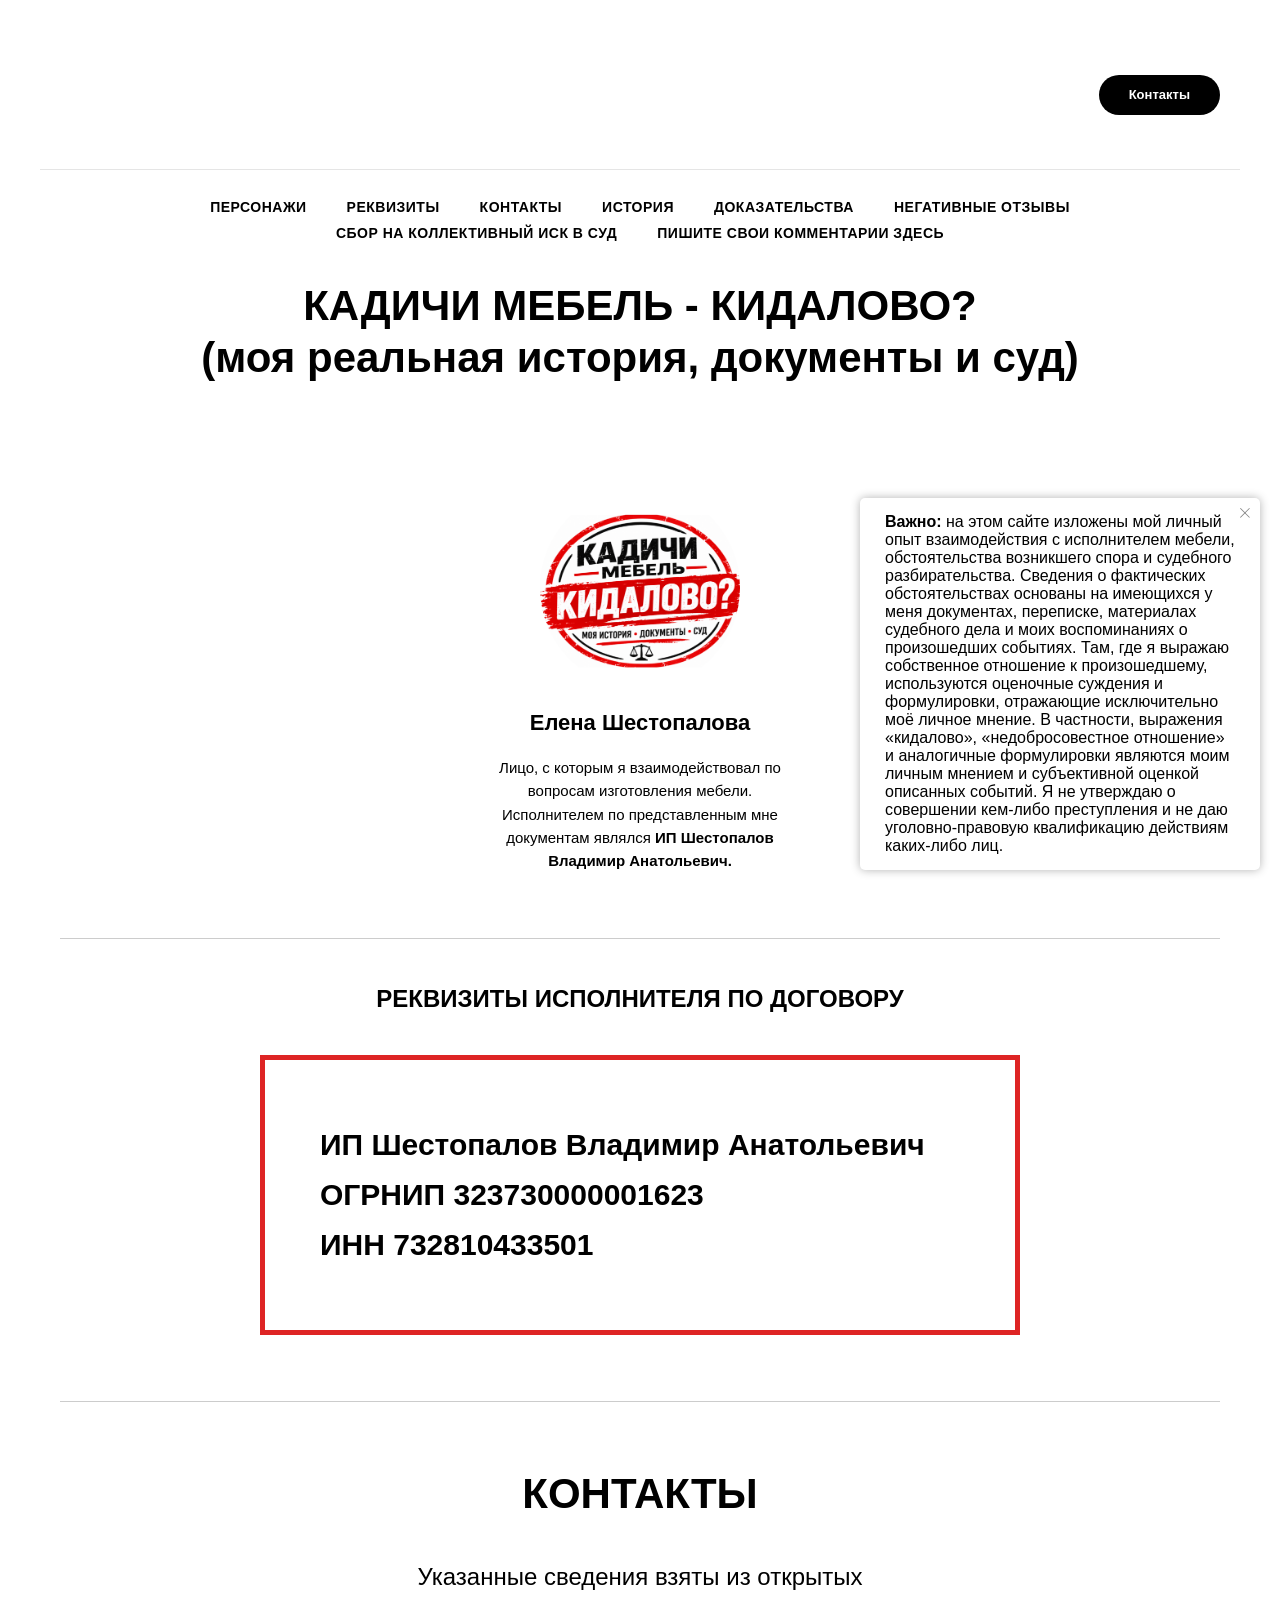
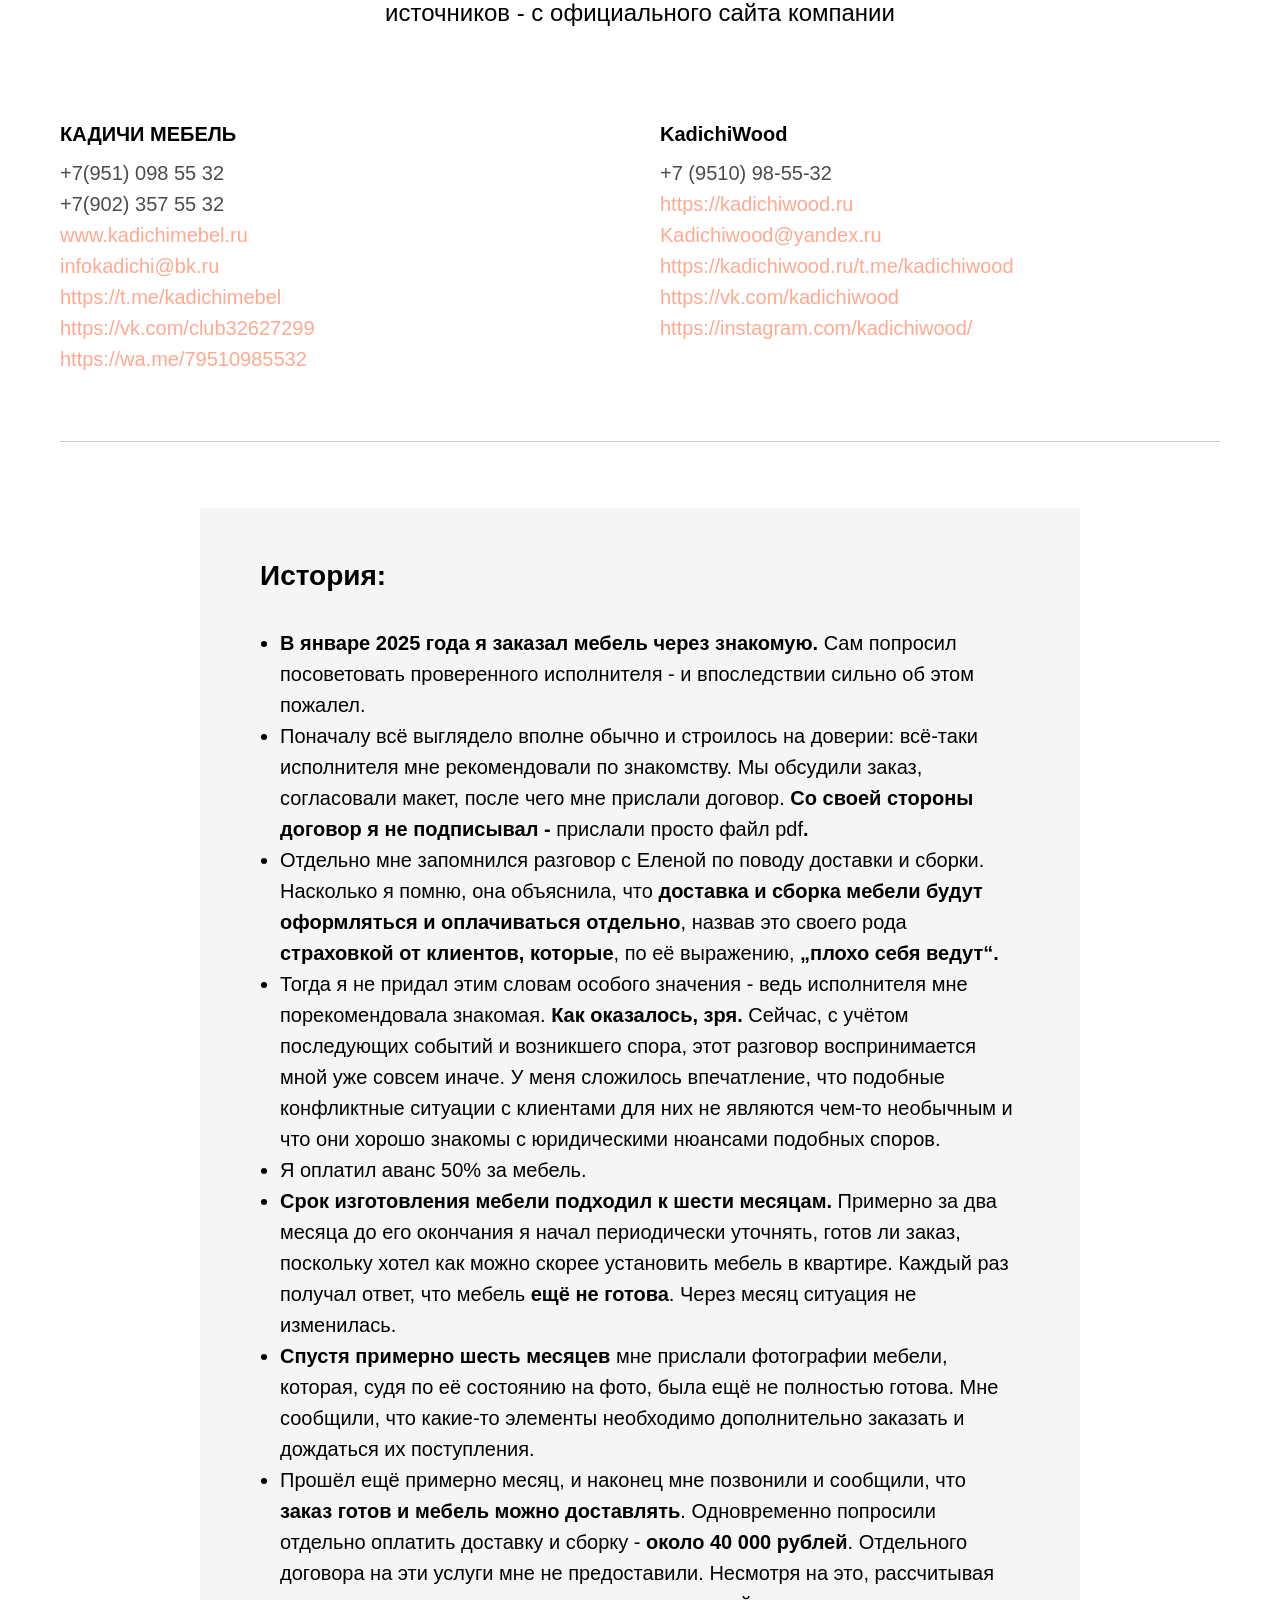
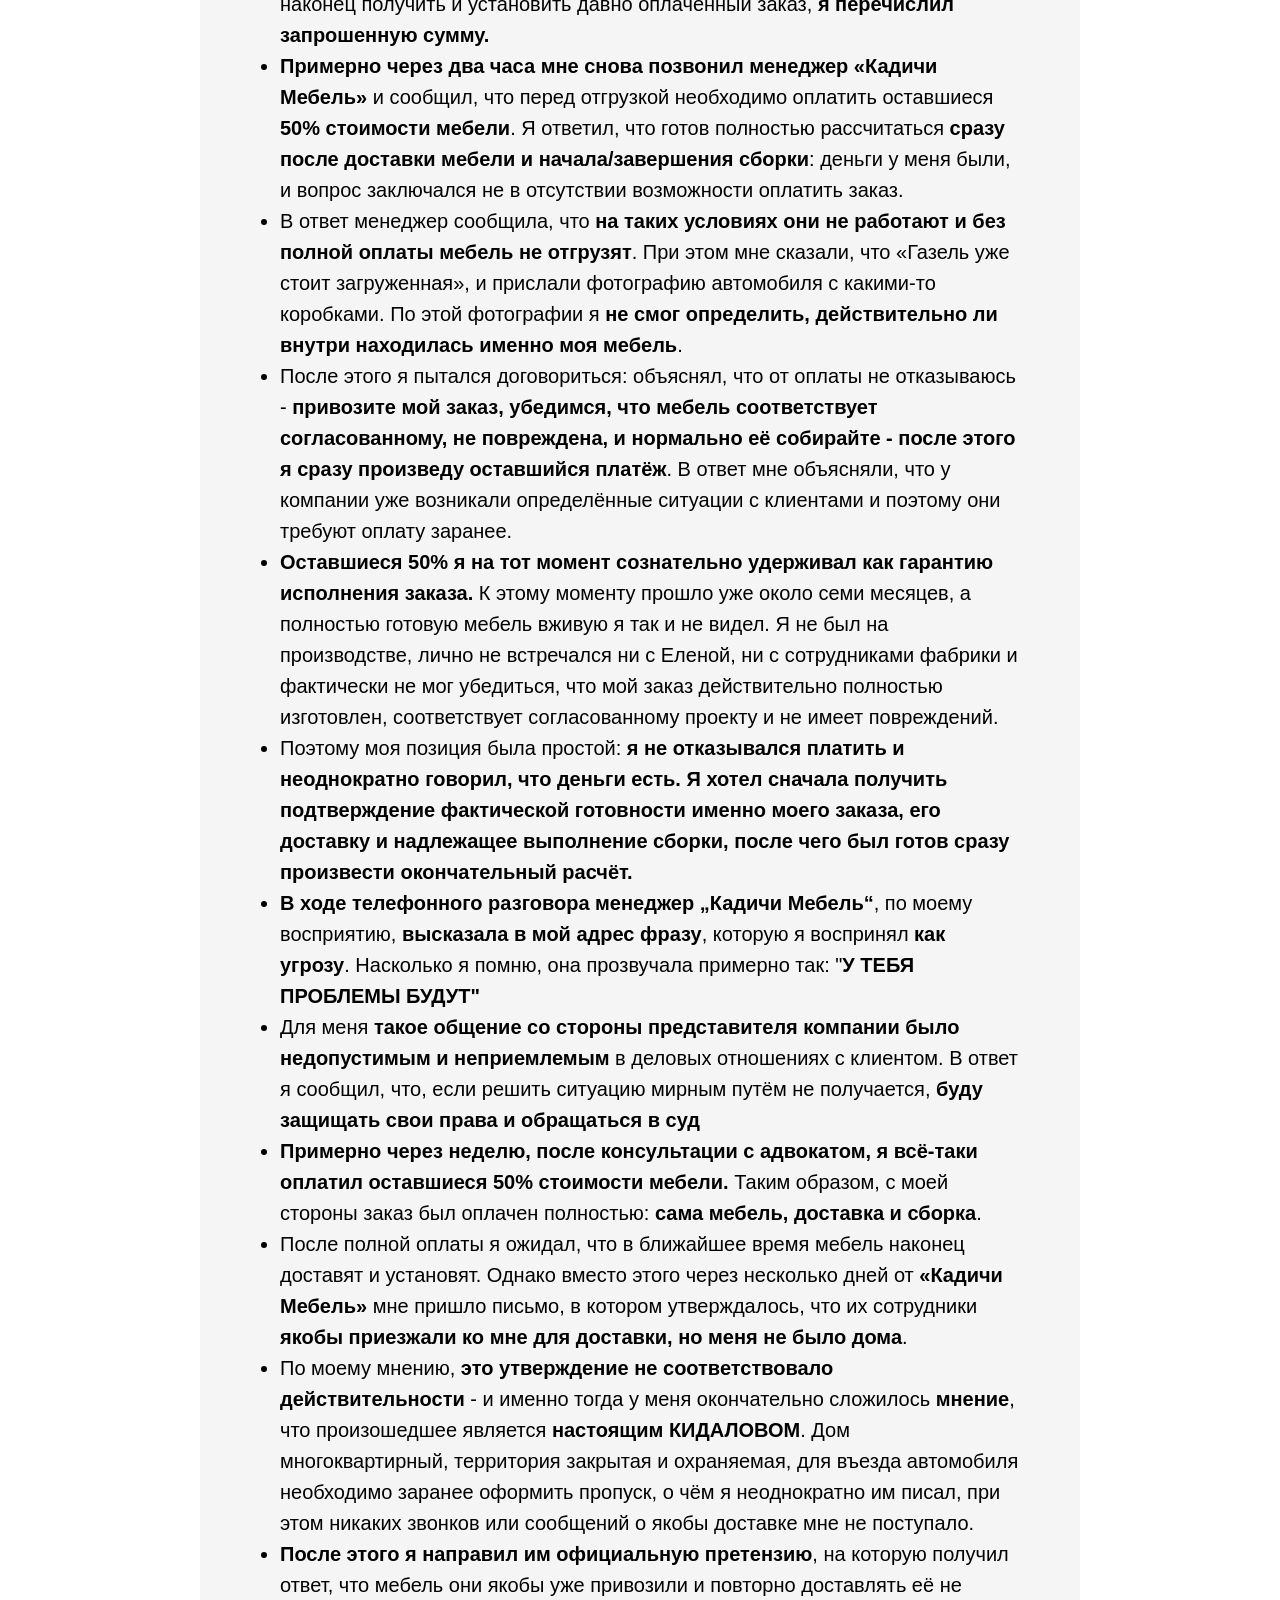
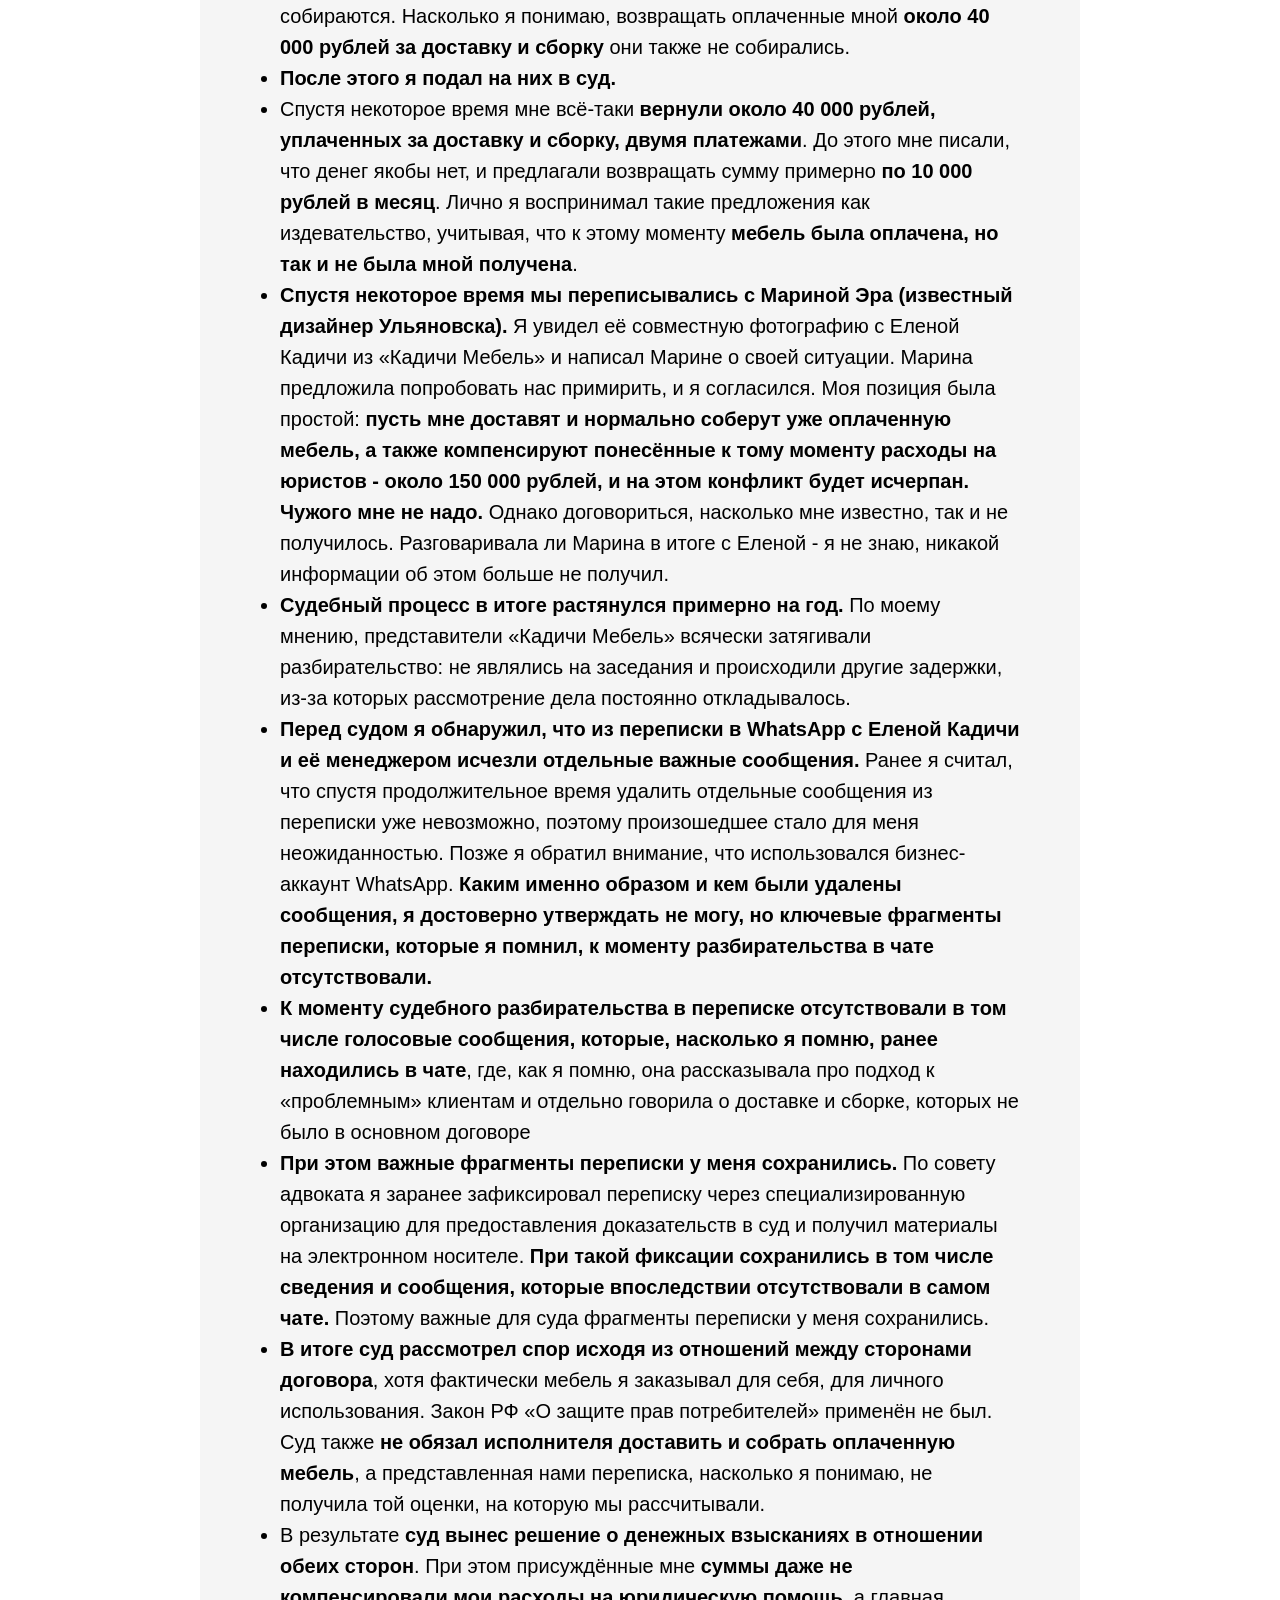
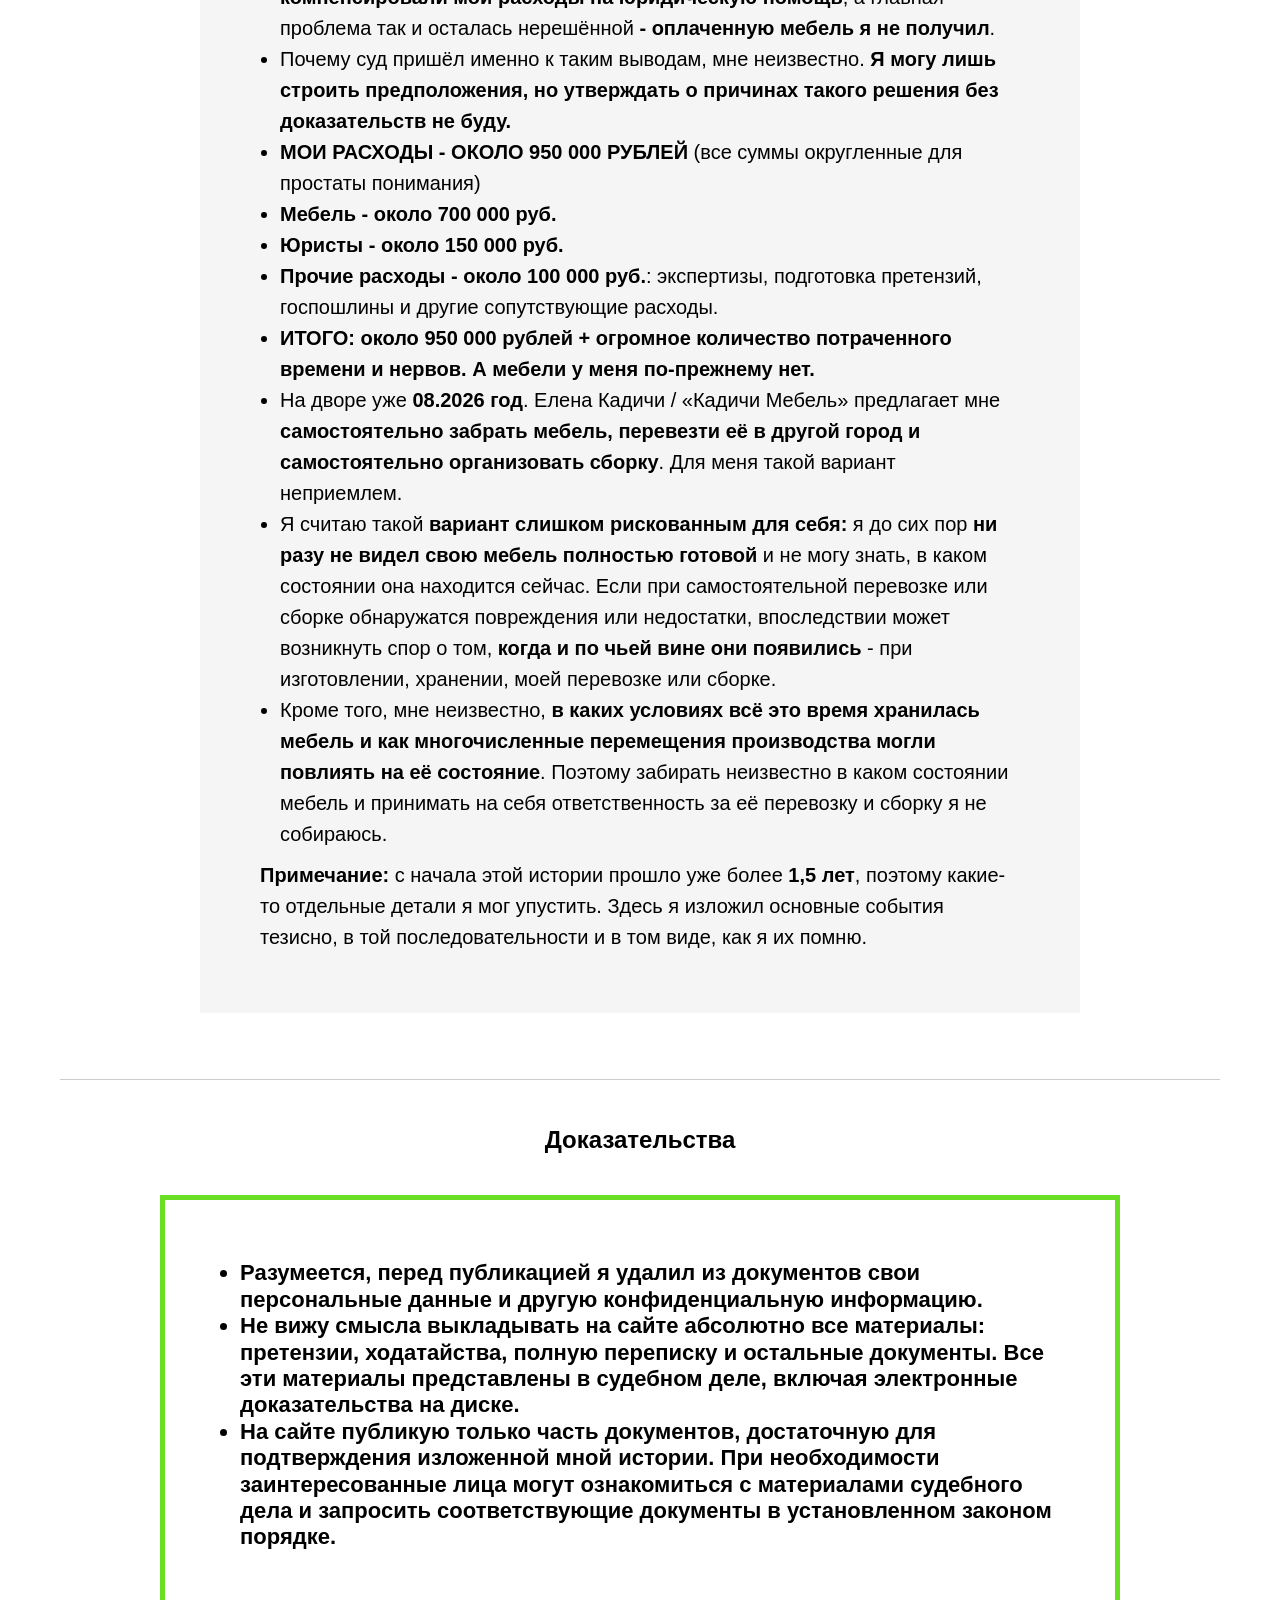
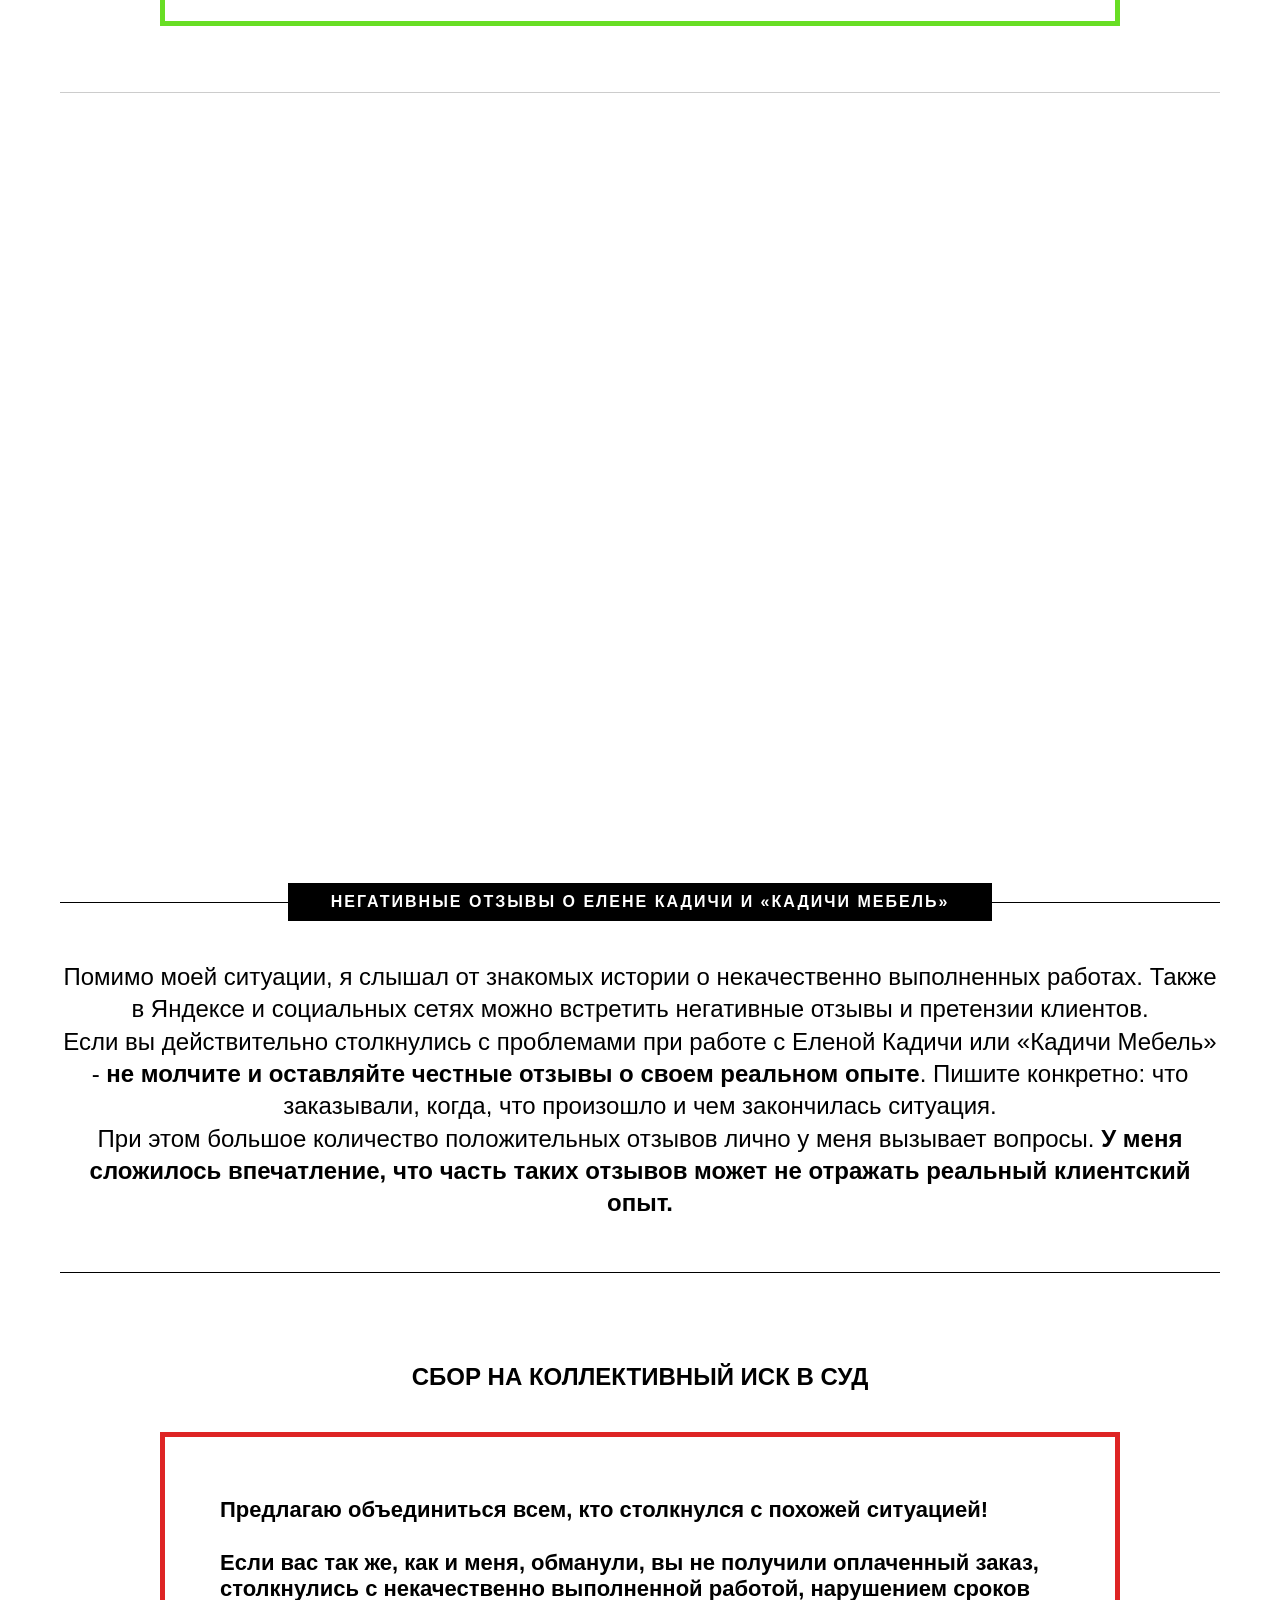
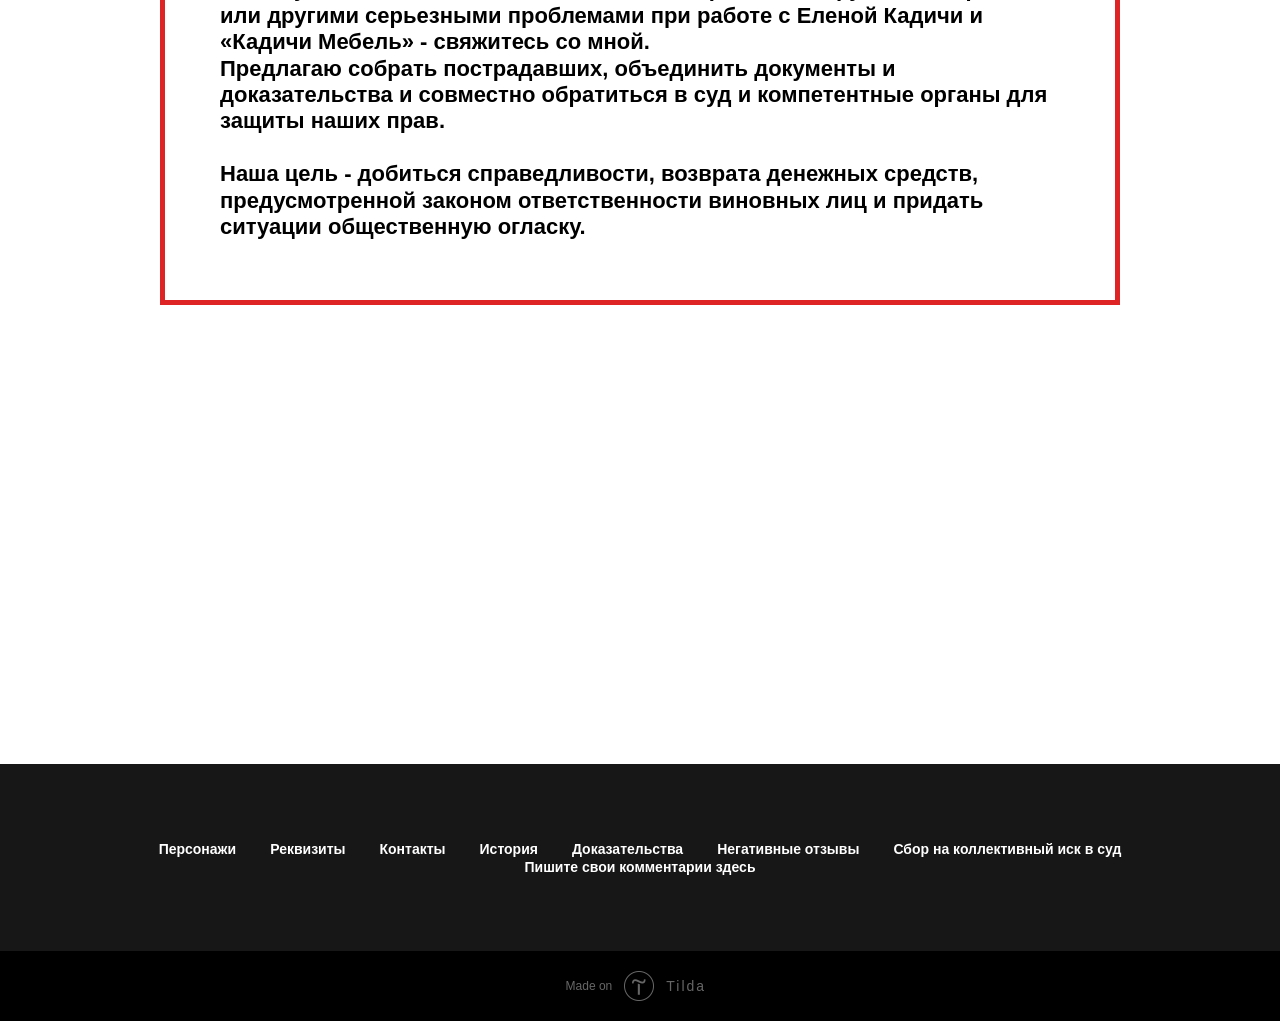
==== commit 266ede8a: "Add files via upload" ====
--- a/index.html
+++ b/index.html
@@ -1,5 +1,5 @@
-<!DOCTYPE html> <html> <head> <meta charset="utf-8" /> <meta http-equiv="Content-Type" content="text/html; charset=utf-8" /> <meta name="viewport" content="width=device-width, initial-scale=1.0" /> <!--metatextblock--> <title>Кадичи Мебель отзывы - КИДАЛОВО? Суд и реальная история клиента</title> <meta name="description" content="Кадичи Мебель - отзывы и реальная истории заказов. Оплата, полгода ожидания, проблемы с мебелью и судебный спор. Документы, факты и опыт клиента." /> <meta property="og:url" content="https://kadichimebel-kidalovo.tilda.ws" /> <meta property="og:title" content="Кадичи Мебель отзывы - КИДАЛОВО? Суд и реальная история клиента" /> <meta property="og:description" content="Кадичи Мебель - отзывы и реальная истории заказов. Оплата, полгода ожидания, проблемы с мебелью и судебный спор. Документы, факты и опыт клиента." /> <meta property="og:type" content="website" /> <meta property="og:image" content="images/tild3136-3138-4533-a235-383666623066__-__resize__504x__log-1-2.png" /> <link rel="canonical" href="https://kadichimebel-kidalovo.tilda.ws"> <!--/metatextblock--> <meta name="format-detection" content="telephone=no" /> <meta http-equiv="x-dns-prefetch-control" content="on"> <link rel="dns-prefetch" href="https://ws.tildacdn.com">  <!--favicons--> <link rel="shortcut icon" href="images/tild3364-6139-4132-b632-303339613834__logo.png" type="image/x-icon"/> <!--/favicons--> <!-- Assets --> <script src="https://neo.tildacdn.com/js/tilda-fallback-1.0.min.js" async charset="utf-8"></script> <link rel="stylesheet" href="css/tilda-grid-3.0.min.css" type="text/css" media="all" onerror="this.loaderr='y';"/> <link rel="stylesheet" href="css/tilda-blocks-page196428609.min.css?t=1787257047" type="text/css" media="all" onerror="this.loaderr='y';" /> <link rel="stylesheet" href="css/tilda-animation-2.0.min.css" type="text/css" media="all" onerror="this.loaderr='y';" /> <link rel="stylesheet" href="css/tilda-menusub-1.1.min.css" type="text/css" media="all" onerror="this.loaderr='y';" /> <link rel="stylesheet" href="css/tilda-menu-widgeticons-1.0.min.css" type="text/css" media="all" onerror="this.loaderr='y';" /> <link rel="stylesheet" href="css/tilda-menu-burger-1.0.min.css" type="text/css" media="all" onerror="this.loaderr='y';" /> <link rel="stylesheet" href="css/fonts-tildasans.css" type="text/css" media="all" onerror="this.loaderr='y';" /> <script nomodule src="js/tilda-polyfill-1.0.min.js" charset="utf-8"></script> <script type="text/javascript">function t_onReady(func) {if(document.readyState!='loading') {func();} else {document.addEventListener('DOMContentLoaded',func);}}
-function t_onFuncLoad(funcName,okFunc,time) {if(typeof window[funcName]==='function') {okFunc();} else {setTimeout(function() {t_onFuncLoad(funcName,okFunc,time);},(time||100));}}</script> <script src="js/tilda-scripts-3.0.min.js" charset="utf-8" defer onerror="this.loaderr='y';"></script> <script src="js/tilda-blocks-page196428609.min.js?t=1787257047" charset="utf-8" async onerror="this.loaderr='y';"></script> <script src="js/lazyload-1.3.min.export.js" charset="utf-8" async onerror="this.loaderr='y';"></script> <script src="js/tilda-animation-2.0.min.js" charset="utf-8" async onerror="this.loaderr='y';"></script> <script src="js/tilda-menusub-1.1.min.js" charset="utf-8" async onerror="this.loaderr='y';"></script> <script src="js/tilda-menu-1.1.min.js" charset="utf-8" async onerror="this.loaderr='y';"></script> <script src="js/tilda-menu-widgeticons-1.0.min.js" charset="utf-8" async onerror="this.loaderr='y';"></script> <script src="js/tilda-menu-burger-1.0.min.js" charset="utf-8" async onerror="this.loaderr='y';"></script> <script src="js/tilda-events-1.0.min.js" charset="utf-8" async onerror="this.loaderr='y';"></script> <script type="text/javascript">window.dataLayer=window.dataLayer||[];</script> <script type="text/javascript">(function() {var ttt='cebo';var tt='oog';var re=new RegExp("bot|g" + tt + "le|yandex|baidu|bing|msn|duckduckbot|teoma|slurp|crawler|spider|robot|crawling|fa" + ttt + "ok","i");if((re.test(navigator.userAgent))===false&&typeof(sessionStorage)!='undefined'&&sessionStorage.getItem('visited')!=='y'&&document.visibilityState){var style=document.createElement('style');style.type='text/css';style.innerHTML='@media screen and (min-width: 980px) {.t-records {opacity: 0;}.t-records_animated {-webkit-transition: opacity ease-in-out .2s;-moz-transition: opacity ease-in-out .2s;-o-transition: opacity ease-in-out .2s;transition: opacity ease-in-out .2s;}.t-records.t-records_visible {opacity: 1;}}';document.getElementsByTagName('head')[0].appendChild(style);function t_setvisRecs(){var alr=document.querySelectorAll('.t-records');Array.prototype.forEach.call(alr,function(el) {el.classList.add("t-records_animated");});setTimeout(function() {Array.prototype.forEach.call(alr,function(el) {el.classList.add("t-records_visible");});sessionStorage.setItem("visited","y");},400);}
+<!DOCTYPE html> <html> <head> <meta charset="utf-8" /> <meta http-equiv="Content-Type" content="text/html; charset=utf-8" /> <meta name="viewport" content="width=device-width, initial-scale=1.0" /> <!--metatextblock--> <title>Кадичи Мебель отзывы - КИДАЛОВО? Суд и реальная история клиента</title> <meta name="description" content="Кадичи Мебель - отзывы и реальная истории заказов. Оплата, полгода ожидания, проблемы с мебелью и судебный спор. Документы, факты и опыт клиента." /> <meta property="og:url" content="https://kadichimebel-kidalovo.tilda.ws" /> <meta property="og:title" content="Кадичи Мебель отзывы - КИДАЛОВО? Суд и реальная история клиента" /> <meta property="og:description" content="Кадичи Мебель - отзывы и реальная истории заказов. Оплата, полгода ожидания, проблемы с мебелью и судебный спор. Документы, факты и опыт клиента." /> <meta property="og:type" content="website" /> <meta property="og:image" content="images/tild3136-3138-4533-a235-383666623066__-__resize__504x__log-1-2.png" /> <link rel="canonical" href="https://kadichimebel-kidalovo.tilda.ws"> <!--/metatextblock--> <meta name="format-detection" content="telephone=no" /> <meta http-equiv="x-dns-prefetch-control" content="on"> <link rel="dns-prefetch" href="https://ws.tildacdn.com">  <!--favicons--> <link rel="shortcut icon" href="images/tild3364-6139-4132-b632-303339613834__logo.png" type="image/x-icon"/> <!--/favicons--> <!-- Assets --> <script src="https://neo.tildacdn.com/js/tilda-fallback-1.0.min.js" async charset="utf-8"></script> <link rel="stylesheet" href="css/tilda-grid-3.0.min.css" type="text/css" media="all" onerror="this.loaderr='y';"/> <link rel="stylesheet" href="css/tilda-blocks-page196428609.min.css?t=1787600773" type="text/css" media="all" onerror="this.loaderr='y';" /> <link rel="stylesheet" href="css/tilda-animation-2.0.min.css" type="text/css" media="all" onerror="this.loaderr='y';" /> <link rel="stylesheet" href="css/tilda-menusub-1.1.min.css" type="text/css" media="all" onerror="this.loaderr='y';" /> <link rel="stylesheet" href="css/tilda-menu-widgeticons-1.0.min.css" type="text/css" media="all" onerror="this.loaderr='y';" /> <link rel="stylesheet" href="css/tilda-menu-burger-1.0.min.css" type="text/css" media="all" onerror="this.loaderr='y';" /> <link rel="stylesheet" href="css/fonts-tildasans.css" type="text/css" media="all" onerror="this.loaderr='y';" /> <script nomodule src="js/tilda-polyfill-1.0.min.js" charset="utf-8"></script> <script type="text/javascript">function t_onReady(func) {if(document.readyState!='loading') {func();} else {document.addEventListener('DOMContentLoaded',func);}}
+function t_onFuncLoad(funcName,okFunc,time) {if(typeof window[funcName]==='function') {okFunc();} else {setTimeout(function() {t_onFuncLoad(funcName,okFunc,time);},(time||100));}}</script> <script src="js/tilda-scripts-3.0.min.js" charset="utf-8" defer onerror="this.loaderr='y';"></script> <script src="js/tilda-blocks-page196428609.min.js?t=1787600773" charset="utf-8" async onerror="this.loaderr='y';"></script> <script src="js/lazyload-1.3.min.export.js" charset="utf-8" async onerror="this.loaderr='y';"></script> <script src="js/tilda-animation-2.0.min.js" charset="utf-8" async onerror="this.loaderr='y';"></script> <script src="js/tilda-menusub-1.1.min.js" charset="utf-8" async onerror="this.loaderr='y';"></script> <script src="js/tilda-menu-1.1.min.js" charset="utf-8" async onerror="this.loaderr='y';"></script> <script src="js/tilda-menu-widgeticons-1.0.min.js" charset="utf-8" async onerror="this.loaderr='y';"></script> <script src="js/tilda-menu-burger-1.0.min.js" charset="utf-8" async onerror="this.loaderr='y';"></script> <script src="js/tilda-events-1.0.min.js" charset="utf-8" async onerror="this.loaderr='y';"></script> <script type="text/javascript">window.dataLayer=window.dataLayer||[];</script> <script type="text/javascript">(function() {var ttt='cebo';var tt='oog';var re=new RegExp("bot|g" + tt + "le|yandex|baidu|bing|msn|duckduckbot|teoma|slurp|crawler|spider|robot|crawling|fa" + ttt + "ok","i");if((re.test(navigator.userAgent))===false&&typeof(sessionStorage)!='undefined'&&sessionStorage.getItem('visited')!=='y'&&document.visibilityState){var style=document.createElement('style');style.type='text/css';style.innerHTML='@media screen and (min-width: 980px) {.t-records {opacity: 0;}.t-records_animated {-webkit-transition: opacity ease-in-out .2s;-moz-transition: opacity ease-in-out .2s;-o-transition: opacity ease-in-out .2s;transition: opacity ease-in-out .2s;}.t-records.t-records_visible {opacity: 1;}}';document.getElementsByTagName('head')[0].appendChild(style);function t_setvisRecs(){var alr=document.querySelectorAll('.t-records');Array.prototype.forEach.call(alr,function(el) {el.classList.add("t-records_animated");});setTimeout(function() {Array.prototype.forEach.call(alr,function(el) {el.classList.add("t-records_visible");});sessionStorage.setItem("visited","y");},400);}
 document.addEventListener('DOMContentLoaded',t_setvisRecs);}})();</script></head> <body class="t-body" style="margin:0;"> <!--allrecords--> <div id="allrecords" data-tilda-export="yes" class="t-records" data-hook="blocks-collection-content-node" data-tilda-project-id="32772609" data-tilda-page-id="196428609" data-tilda-formskey="1474a348ceb9b2dd213557fd32772609" data-tilda-cookie="no" data-tilda-lazy="yes" data-tilda-root-zone="com" data-tilda-project-country="RU"> <div id="rec3157325701" class="r t-rec t-rec_pb_0" style="padding-bottom:0px; " data-animationappear="off" data-record-type="3535" data-parenttplid="3113"> <!-- T3113 --> <div id="nav3157325701marker"></div> <div class="t3113" data-menu="yes" data-full-submenu-mob="y" data-previewmode="yes" data-menu-position="static" data-bg-selector=".t-menu-base, .t-menu-base__maincontainer"> <template id="t3113-desktop-3157325701"> <div
 id="nav3157325701"
 class="t-menu-base t3113__header t-menu-base_positionstatic
@@ -176,15 +176,9 @@
       border: 0;
     "
     allow="autoplay"
-    allowfullscreen> </iframe> </div> <!-- nominify end --> </div> </div> </div> </div> <div id="rec3185146501" class="r t-rec" style=" " data-record-type="215"> <a name="str6" style="font-size:0;"></a> </div> <div id="rec3163657101" class="r t-rec t-rec_pt_75 t-rec_pb_75" style="padding-top:75px;padding-bottom:75px; " data-record-type="23"> <!-- T006 --> <div class="t006"> <div class="t-container"> <div class="t-row"> <div class="t-col t-col_12 "> <div class="t006__line_top"> <div class="t006__uptitle-wrapper"> <div class="t006__uptitle t-uptitle t-uptitle_md" field="title">Негативные отзывы о Елене Кадичи и «Кадичи Мебель»</div> </div> <div class="t-divider t-divider_top"></div> </div> </div> </div> <div class="t-row"> <div class="t-col t-col_12 "> <div class=""> <div class="t006__text-impact t-text-impact t-text-impact_md" field="text">Помимо моей ситуации, я слышал от знакомых истории о некачественно выполненных работах. Также в Яндексе и социальных сетях можно встретить негативные отзывы и претензии клиентов.<br />Если вы действительно столкнулись с проблемами при работе с Еленой Кадичи или «Кадичи Мебель» - <strong>не молчите и оставляйте честные отзывы о своем реальном опыте</strong>. Пишите конкретно: что заказывали, когда, что произошло и чем закончилась ситуация.<br />При этом большое количество положительных отзывов лично у меня вызывает вопросы. <strong>У меня сложилось впечатление, что часть таких отзывов может не отражать реальный клиентский опыт.</strong></div> </div> </div> </div> <div class="t-row"> <div class="t-col t-col_12 "> <div class="t-divider t006__line_bottom"></div> </div> </div> </div> </div> <style>#rec3163657101 .t006__text-impact{font-size:24px;}</style> </div> <div id="rec3160276501" class="r t-rec" style=" " data-record-type="215"> <a name="str7" style="font-size:0;"></a> </div> <div id="rec3159321501" class="r t-rec t-rec_pt_0 t-rec_pt-res-480_0 t-rec_pb_0 t-rec_pb-res-480_0" style="padding-top:0px;padding-bottom:0px; " data-record-type="65"> <!-- T056 --> <div class="t056"> <div class="t-container t-align_center"> <div class="t-col t-col_10 t-prefix_1"> <h2 class="t056__title t-name t-name_xl" field="title">СБОР НА КОЛЛЕКТИВНЫЙ ИСК В СУД</h2> </div> </div> </div> </div> <div id="rec3184262201" class="r t-rec t-rec_pt_30 t-rec_pb_30" style="padding-top:30px;padding-bottom:30px; " data-record-type="673"> <!-- t673 --> <div class="t673"> <div class="t-container "> <div class="t-col t-col_10 t-prefix_1"> <div class="t673__textwrapper" style="border:5px solid #de2424;"> <div style="margin-left:-5px;"> <div field="text" class="t673__text t-heading t-heading_md "><strong>Предлагаю объединиться всем, кто столкнулся с похожей ситуацией!</strong><br /><br />Если вас так же, как и меня, обманули, вы не получили оплаченный заказ, столкнулись с некачественно выполненной работой, нарушением сроков или другими серьезными проблемами при работе с Еленой Кадичи и «Кадичи Мебель» - <strong>свяжитесь со мной</strong>.<br />Предлагаю собрать пострадавших, объединить документы и доказательства и <strong>совместно обратиться в суд и компетентные органы для защиты наших прав</strong>.<br /><br /><strong>Наша цель - добиться справедливости, возврата денежных средств, предусмотренной законом ответственности виновных лиц и придать ситуации общественную огласку.</strong></div> </div> </div> </div> </div> </div> <style>#rec3184262201 .t673__text{line-height:1.2;font-size:22px;color:#000000;}</style> </div> <div id="rec3183981901" class="r t-rec" style=" " data-record-type="126"> <!-- T118 --> <div class="t118"> <div class="t-container"> <div class="t-col t-col_12 "> <div class="t-divider t118__line" style="background-color:#000000;opacity:0.2;"></div> </div> </div> </div> </div> <div id="rec3160282401" class="r t-rec" style=" " data-record-type="215"> <a name="str8" style="font-size:0;"></a> </div> <div id="rec3159524901" class="r t-rec t-rec_pt_0 t-rec_pt-res-480_0 t-rec_pb_0 t-rec_pb-res-480_0" style="padding-top:0px;padding-bottom:0px; " data-record-type="65"> <!-- T056 --> <div class="t056"> <div class="t-container t-align_center"> <div class="t-col t-col_10 t-prefix_1"> <h2 class="t056__title t-name t-name_xl" field="title">Пишите свою историю, прикладывайте подтверждающие факты и документы. Давайте объединяться, обмениваться информацией и вместе защищать свои права законными способами! <br /><br />Ниже приведены отзывы и сообщения других пользователей из открытых источников. Я не являюсь автором этих сообщений и не могу самостоятельно подтвердить все изложенные в них обстоятельства. Они публикуются как мнения и описание опыта их авторов.<br /><br />Пожалуйста, описывайте только собственный опыт и обстоятельства, которые можете подтвердить. Не публикуйте оскорбления, персональные данные третьих лиц и обвинения в совершении преступлений.</h2> </div> </div> </div> <style>#rec3159524901 .t056__title{font-size:18px;}</style> </div> <div id="rec3161071601" class="r t-rec t-rec_pb_120" style="padding-bottom:120px; " data-animationappear="off" data-record-type="131"> <!-- T123 --> <div class="t123"> <div class="t-container "> <div class="t-col t-col_10 t-prefix_1"> <!-- nominify begin --> <div id="mc-container"></div> <script type="text/javascript">
-cackle_widget = window.cackle_widget || [];
-cackle_widget.push({widget: 'Comment', id: 81946});
-(function() {
-    var mc = document.createElement('script');
-    mc.type = 'text/javascript';
-    mc.async = true;
-    mc.src = ('https:' == document.location.protocol ? 'https' : 'http') + '://cackle.me/widget.js';
-    var s = document.getElementsByTagName('script')[0]; s.parentNode.insertBefore(mc, s.nextSibling);
-})();
-</script> <a id="mc-link" href="https://cackle.me">Комментарии для сайта <b style="color:#4FA3DA">Cackl</b><b style="color:#F65077">e</b></a> <!-- nominify end --> </div> </div> </div> </div> <div id="rec3159841401" class="r t-rec t-rec_pt_60 t-rec_pb_75" style="padding-top:60px;padding-bottom:75px;background-color:#171717; " data-animationappear="off" data-record-type="457" data-bg-color="#171717"> <!-- T457 --> <div class="t457"> <div class="t-container"> <div class="t-col t-col_12"> <ul class="t457__ul"> <li class="t457__li"> <a href="#str1" data-menu-item-number="1">Персонажи</a> </li> <li class="t457__li"> <a href="#str2" data-menu-item-number="2">Реквизиты</a> </li> <li class="t457__li"> <a href="#str3" data-menu-item-number="3">Контакты</a> </li> <li class="t457__li"> <a href="#str4" data-menu-item-number="4">История</a> </li> <li class="t457__li"> <a href="#str5" data-menu-item-number="5">Доказательства</a> </li> <li class="t457__li"> <a href="#str6" data-menu-item-number="6">Негативные отзывы</a> </li> <li class="t457__li"> <a href="#str7" data-menu-item-number="7">Сбор на коллективный иск в суд</a> </li> <li class="t457__li"> <a href="#str8" data-menu-item-number="8">Пишите свои комментарии здесь</a> </li> </ul> </div> </div> </div> <style>#rec3159841401 .t457__link{font-size:28px;color:#ffffff;font-weight:600;}#rec3159841401 .t457__copyright{color:#ffffff;}#rec3159841401 .t457__li a{color:#ffffff;}</style> <style>#rec3159841401 .t457__logo{color:#ffffff;font-weight:600;}@media screen and (min-width:480px){#rec3159841401 .t457__logo{font-size:28px;}}</style> </div> <div id="rec3188093901" class="r t-rec" style=" " data-animationappear="off" data-record-type="887"> <!-- t887 --> <div class="t887 t887_closed" data-storage-item="t887cookiename_32772609" style="right:20px;"> <div class="t887__wrapper" style="background-color:#ffffff;width:400px"> <div class="t887__text t-text" field="text"><strong>Важно:</strong> на этом сайте изложены мой личный опыт взаимодействия с исполнителем мебели, обстоятельства возникшего спора и судебного разбирательства. Сведения о фактических обстоятельствах основаны на имеющихся у меня документах, переписке, материалах судебного дела и моих воспоминаниях о произошедших событиях. Там, где я выражаю собственное отношение к произошедшему, используются оценочные суждения и формулировки, отражающие исключительно моё личное мнение. В частности, выражения «кидалово», «недобросовестное отношение» и аналогичные формулировки являются моим личным мнением и субъективной оценкой описанных событий. Я не утверждаю о совершении кем-либо преступления и не даю уголовно-правовую квалификацию действиям каких-либо лиц.</div> <button type="button" class="t887__close-button t887__icon-close" aria-label="Закрыть уведомление"> <svg role="presentation" width="10" height="10" viewBox="0 0 23 23" xmlns="http://www.w3.org/2000/svg"> <desc>Close</desc> <g fill="#000" fill-rule="evenodd"> <path d="M2e-7 1.41421306L1.41421378-5e-7l21.21320344 21.21320344-1.41421357 1.41421356z" /> <path d="M21.21320294 2e-7l1.41421356 1.41421357L1.41421306 22.62741721-5e-7 21.21320364z" /> </g> </svg> </button> </div> </div> <script type="text/javascript">t_onReady(function() {t_onFuncLoad('t887_init',function() {t887_init('3188093901');});});</script> <style>#rec3188093901 .t887__text{text-align:left;}</style> <style>#rec3188093901 .t887__text{font-weight:400;}</style> <style>#rec3188093901 .t887__wrapper{box-shadow:0px 0px 10px rgba(0,0,0,0.3);}</style> <style>#rec3188093901 .t887__wrapper{border-radius:5px;}</style> </div> </div> <!--/allrecords--> <!-- Tilda copyright. Don't remove this line --><div class="t-tildalabel " id="tildacopy" data-tilda-sign="32772609#196428609"><a href="https://tilda.cc/" class="t-tildalabel__link"><div class="t-tildalabel__wrapper"><div class="t-tildalabel__txtleft">Made on </div><div class="t-tildalabel__wrapimg"><img src="images/tildacopy.png" class="t-tildalabel__img" fetchpriority="low" alt=""></div><div class="t-tildalabel__txtright">Tilda</div></div></a></div> <!-- Stat --> <script type="text/javascript">if(!window.mainTracker) {window.mainTracker='tilda';}
+    allowfullscreen> </iframe> </div> <!-- nominify end --> </div> </div> </div> </div> <div id="rec3185146501" class="r t-rec" style=" " data-record-type="215"> <a name="str6" style="font-size:0;"></a> </div> <div id="rec3163657101" class="r t-rec t-rec_pt_75 t-rec_pb_75" style="padding-top:75px;padding-bottom:75px; " data-record-type="23"> <!-- T006 --> <div class="t006"> <div class="t-container"> <div class="t-row"> <div class="t-col t-col_12 "> <div class="t006__line_top"> <div class="t006__uptitle-wrapper"> <div class="t006__uptitle t-uptitle t-uptitle_md" field="title">Негативные отзывы о Елене Кадичи и «Кадичи Мебель»</div> </div> <div class="t-divider t-divider_top"></div> </div> </div> </div> <div class="t-row"> <div class="t-col t-col_12 "> <div class=""> <div class="t006__text-impact t-text-impact t-text-impact_md" field="text">Помимо моей ситуации, я слышал от знакомых истории о некачественно выполненных работах. Также в Яндексе и социальных сетях можно встретить негативные отзывы и претензии клиентов.<br />Если вы действительно столкнулись с проблемами при работе с Еленой Кадичи или «Кадичи Мебель» - <strong>не молчите и оставляйте честные отзывы о своем реальном опыте</strong>. Пишите конкретно: что заказывали, когда, что произошло и чем закончилась ситуация.<br />При этом большое количество положительных отзывов лично у меня вызывает вопросы. <strong>У меня сложилось впечатление, что часть таких отзывов может не отражать реальный клиентский опыт.</strong></div> </div> </div> </div> <div class="t-row"> <div class="t-col t-col_12 "> <div class="t-divider t006__line_bottom"></div> </div> </div> </div> </div> <style>#rec3163657101 .t006__text-impact{font-size:24px;}</style> </div> <div id="rec3160276501" class="r t-rec" style=" " data-record-type="215"> <a name="str7" style="font-size:0;"></a> </div> <div id="rec3159321501" class="r t-rec t-rec_pt_0 t-rec_pt-res-480_0 t-rec_pb_0 t-rec_pb-res-480_0" style="padding-top:0px;padding-bottom:0px; " data-record-type="65"> <!-- T056 --> <div class="t056"> <div class="t-container t-align_center"> <div class="t-col t-col_10 t-prefix_1"> <h2 class="t056__title t-name t-name_xl" field="title">СБОР НА КОЛЛЕКТИВНЫЙ ИСК В СУД</h2> </div> </div> </div> </div> <div id="rec3184262201" class="r t-rec t-rec_pt_30 t-rec_pb_30" style="padding-top:30px;padding-bottom:30px; " data-record-type="673"> <!-- t673 --> <div class="t673"> <div class="t-container "> <div class="t-col t-col_10 t-prefix_1"> <div class="t673__textwrapper" style="border:5px solid #de2424;"> <div style="margin-left:-5px;"> <div field="text" class="t673__text t-heading t-heading_md "><strong>Предлагаю объединиться всем, кто столкнулся с похожей ситуацией!</strong><br /><br />Если вас так же, как и меня, обманули, вы не получили оплаченный заказ, столкнулись с некачественно выполненной работой, нарушением сроков или другими серьезными проблемами при работе с Еленой Кадичи и «Кадичи Мебель» - <strong>свяжитесь со мной</strong>.<br />Предлагаю собрать пострадавших, объединить документы и доказательства и <strong>совместно обратиться в суд и компетентные органы для защиты наших прав</strong>.<br /><br /><strong>Наша цель - добиться справедливости, возврата денежных средств, предусмотренной законом ответственности виновных лиц и придать ситуации общественную огласку.</strong></div> </div> </div> </div> </div> </div> <style>#rec3184262201 .t673__text{line-height:1.2;font-size:22px;color:#000000;}</style> </div> <div id="rec3183981901" class="r t-rec" style=" " data-record-type="126"> <!-- T118 --> <div class="t118"> <div class="t-container"> <div class="t-col t-col_12 "> <div class="t-divider t118__line" style="background-color:#000000;opacity:0.2;"></div> </div> </div> </div> </div> <div id="rec3160282401" class="r t-rec" style=" " data-record-type="215"> <a name="str8" style="font-size:0;"></a> </div> <div id="rec3159524901" class="r t-rec t-rec_pt_0 t-rec_pt-res-480_0 t-rec_pb_0 t-rec_pb-res-480_0" style="padding-top:0px;padding-bottom:0px; " data-record-type="65"> <!-- T056 --> <div class="t056"> <div class="t-container t-align_center"> <div class="t-col t-col_10 t-prefix_1"> <h2 class="t056__title t-name t-name_xl" field="title">Пишите свою историю, прикладывайте подтверждающие факты и документы. Давайте объединяться, обмениваться информацией и вместе защищать свои права законными способами! <br /><br />Ниже приведены отзывы и сообщения других пользователей из открытых источников. Я не являюсь автором этих сообщений и не могу самостоятельно подтвердить все изложенные в них обстоятельства. Они публикуются как мнения и описание опыта их авторов.<br /><br />Пожалуйста, описывайте только собственный опыт и обстоятельства, которые можете подтвердить. Не публикуйте оскорбления, персональные данные третьих лиц и обвинения в совершении преступлений.</h2> </div> </div> </div> <style>#rec3159524901 .t056__title{font-size:18px;}</style> </div> <div id="rec3161071601" class="r t-rec t-rec_pb_120" style="padding-bottom:120px; " data-animationappear="off" data-record-type="131"> <!-- T123 --> <div class="t123"> <div class="t-container "> <div class="t-col t-col_10 t-prefix_1"> <!-- nominify begin --> <script>
+var idcomments_acct = '50b9985e83f21b738781d63f362810f2';
+var idcomments_post_id;
+var idcomments_post_url;
+</script> <script type="text/javascript" src="https://www.intensedebate.com/js/genericLinkWrapperV2.js"></script> <!-- nominify end --> </div> </div> </div> </div> <div id="rec3159841401" class="r t-rec t-rec_pt_60 t-rec_pb_75" style="padding-top:60px;padding-bottom:75px;background-color:#171717; " data-animationappear="off" data-record-type="457" data-bg-color="#171717"> <!-- T457 --> <div class="t457"> <div class="t-container"> <div class="t-col t-col_12"> <ul class="t457__ul"> <li class="t457__li"> <a href="#str1" data-menu-item-number="1">Персонажи</a> </li> <li class="t457__li"> <a href="#str2" data-menu-item-number="2">Реквизиты</a> </li> <li class="t457__li"> <a href="#str3" data-menu-item-number="3">Контакты</a> </li> <li class="t457__li"> <a href="#str4" data-menu-item-number="4">История</a> </li> <li class="t457__li"> <a href="#str5" data-menu-item-number="5">Доказательства</a> </li> <li class="t457__li"> <a href="#str6" data-menu-item-number="6">Негативные отзывы</a> </li> <li class="t457__li"> <a href="#str7" data-menu-item-number="7">Сбор на коллективный иск в суд</a> </li> <li class="t457__li"> <a href="#str8" data-menu-item-number="8">Пишите свои комментарии здесь</a> </li> </ul> </div> </div> </div> <style>#rec3159841401 .t457__link{font-size:28px;color:#ffffff;font-weight:600;}#rec3159841401 .t457__copyright{color:#ffffff;}#rec3159841401 .t457__li a{color:#ffffff;}</style> <style>#rec3159841401 .t457__logo{color:#ffffff;font-weight:600;}@media screen and (min-width:480px){#rec3159841401 .t457__logo{font-size:28px;}}</style> </div> <div id="rec3188093901" class="r t-rec" style=" " data-animationappear="off" data-record-type="887"> <!-- t887 --> <div class="t887 t887_closed" data-storage-item="t887cookiename_32772609" style="right:20px;"> <div class="t887__wrapper" style="background-color:#ffffff;width:400px"> <div class="t887__text t-text" field="text"><strong>Важно:</strong> на этом сайте изложены мой личный опыт взаимодействия с исполнителем мебели, обстоятельства возникшего спора и судебного разбирательства. Сведения о фактических обстоятельствах основаны на имеющихся у меня документах, переписке, материалах судебного дела и моих воспоминаниях о произошедших событиях. Там, где я выражаю собственное отношение к произошедшему, используются оценочные суждения и формулировки, отражающие исключительно моё личное мнение. В частности, выражения «кидалово», «недобросовестное отношение» и аналогичные формулировки являются моим личным мнением и субъективной оценкой описанных событий. Я не утверждаю о совершении кем-либо преступления и не даю уголовно-правовую квалификацию действиям каких-либо лиц.</div> <button type="button" class="t887__close-button t887__icon-close" aria-label="Закрыть уведомление"> <svg role="presentation" width="10" height="10" viewBox="0 0 23 23" xmlns="http://www.w3.org/2000/svg"> <desc>Close</desc> <g fill="#000" fill-rule="evenodd"> <path d="M2e-7 1.41421306L1.41421378-5e-7l21.21320344 21.21320344-1.41421357 1.41421356z" /> <path d="M21.21320294 2e-7l1.41421356 1.41421357L1.41421306 22.62741721-5e-7 21.21320364z" /> </g> </svg> </button> </div> </div> <script type="text/javascript">t_onReady(function() {t_onFuncLoad('t887_init',function() {t887_init('3188093901');});});</script> <style>#rec3188093901 .t887__text{text-align:left;}</style> <style>#rec3188093901 .t887__text{font-weight:400;}</style> <style>#rec3188093901 .t887__wrapper{box-shadow:0px 0px 10px rgba(0,0,0,0.3);}</style> <style>#rec3188093901 .t887__wrapper{border-radius:5px;}</style> </div> </div> <!--/allrecords--> <!-- Tilda copyright. Don't remove this line --><div class="t-tildalabel " id="tildacopy" data-tilda-sign="32772609#196428609"><a href="https://tilda.cc/" class="t-tildalabel__link"><div class="t-tildalabel__wrapper"><div class="t-tildalabel__txtleft">Made on </div><div class="t-tildalabel__wrapimg"><img src="images/tildacopy.png" class="t-tildalabel__img" fetchpriority="low" alt=""></div><div class="t-tildalabel__txtright">Tilda</div></div></a></div> <!-- Stat --> <script type="text/javascript">if(!window.mainTracker) {window.mainTracker='tilda';}
 window.tildastatcookie='no';setTimeout(function(){(function(d,w,k,o,g) {var n=d.getElementsByTagName(o)[0],s=d.createElement(o),f=function(){n.parentNode.insertBefore(s,n);};s.type="text/javascript";s.async=true;s.key=k;s.id="tildastatscript";s.src=g;if(w.opera=="[object Opera]") {d.addEventListener("DOMContentLoaded",f,false);} else {f();}})(document,window,'f3595451003b4ca57c4676de4caccbb1','script','js/tilda-stat-1.0.min.js');},2000);</script> </body> </html>
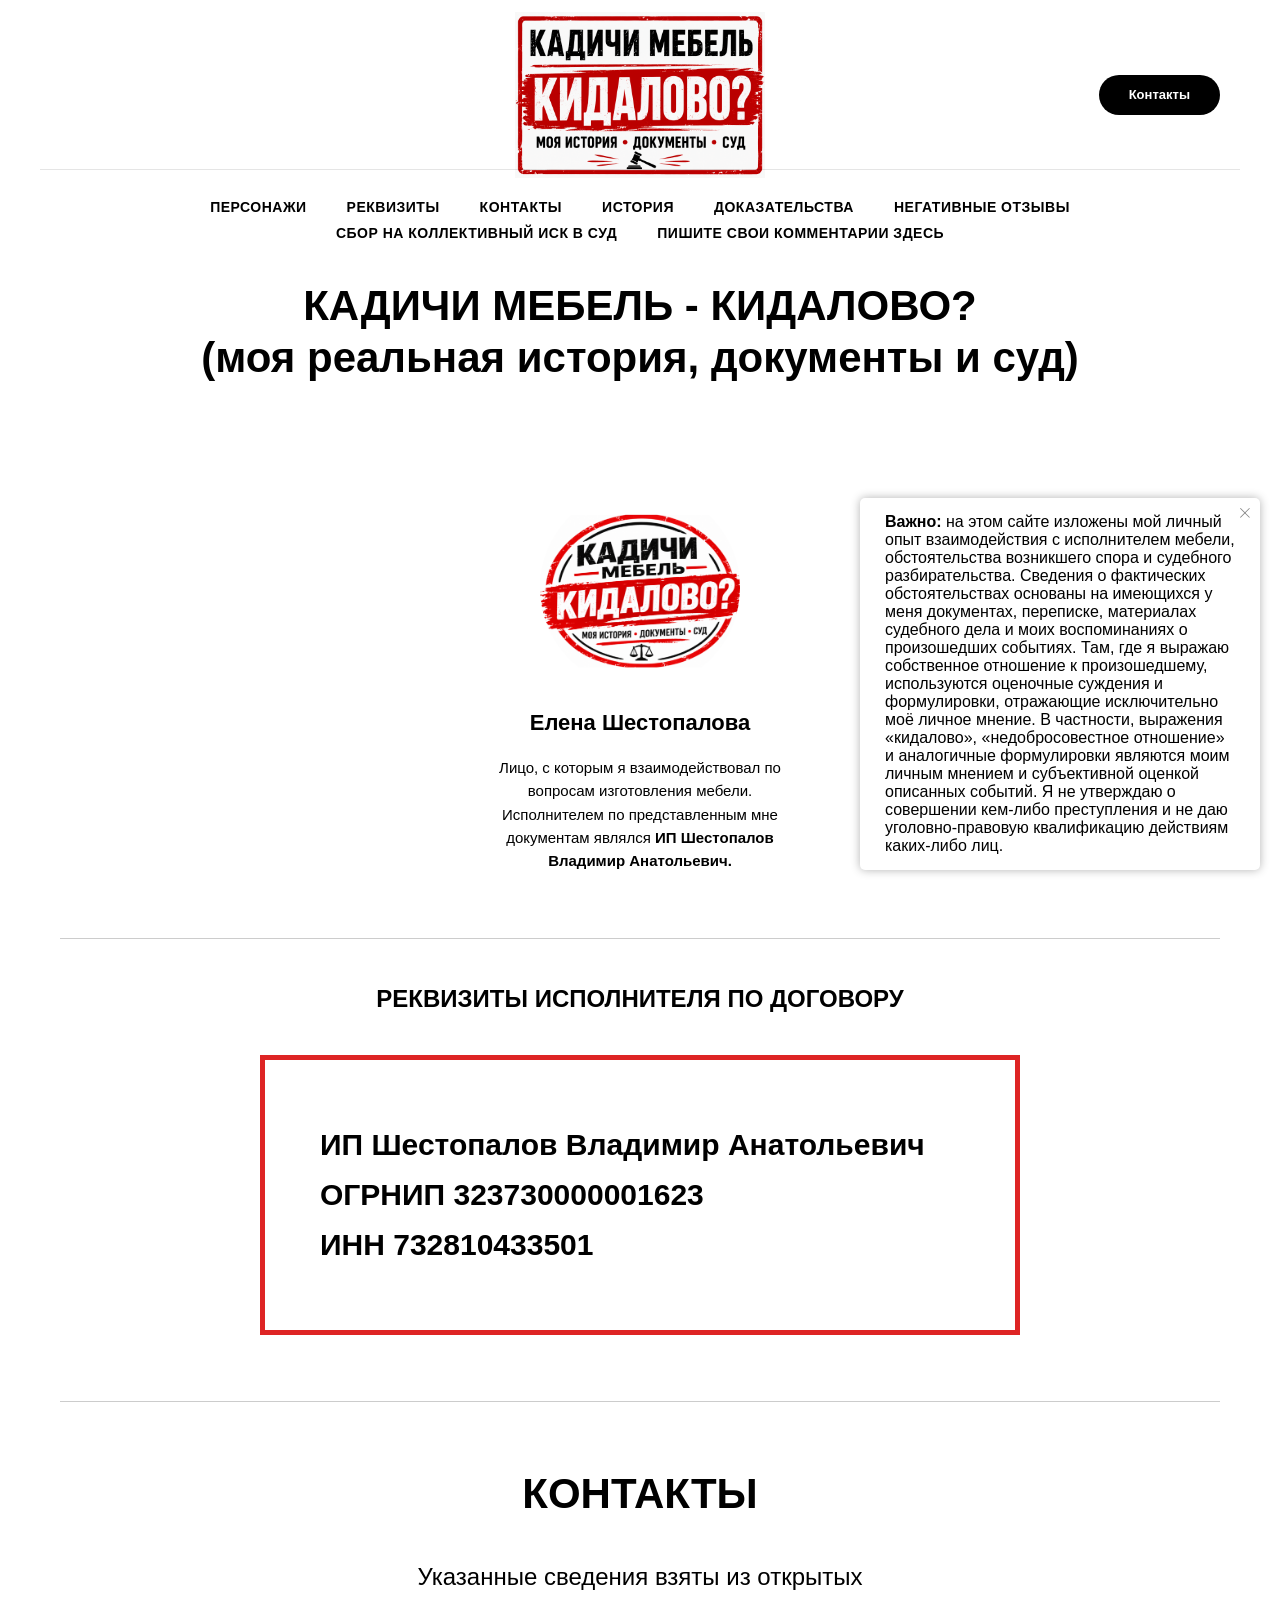
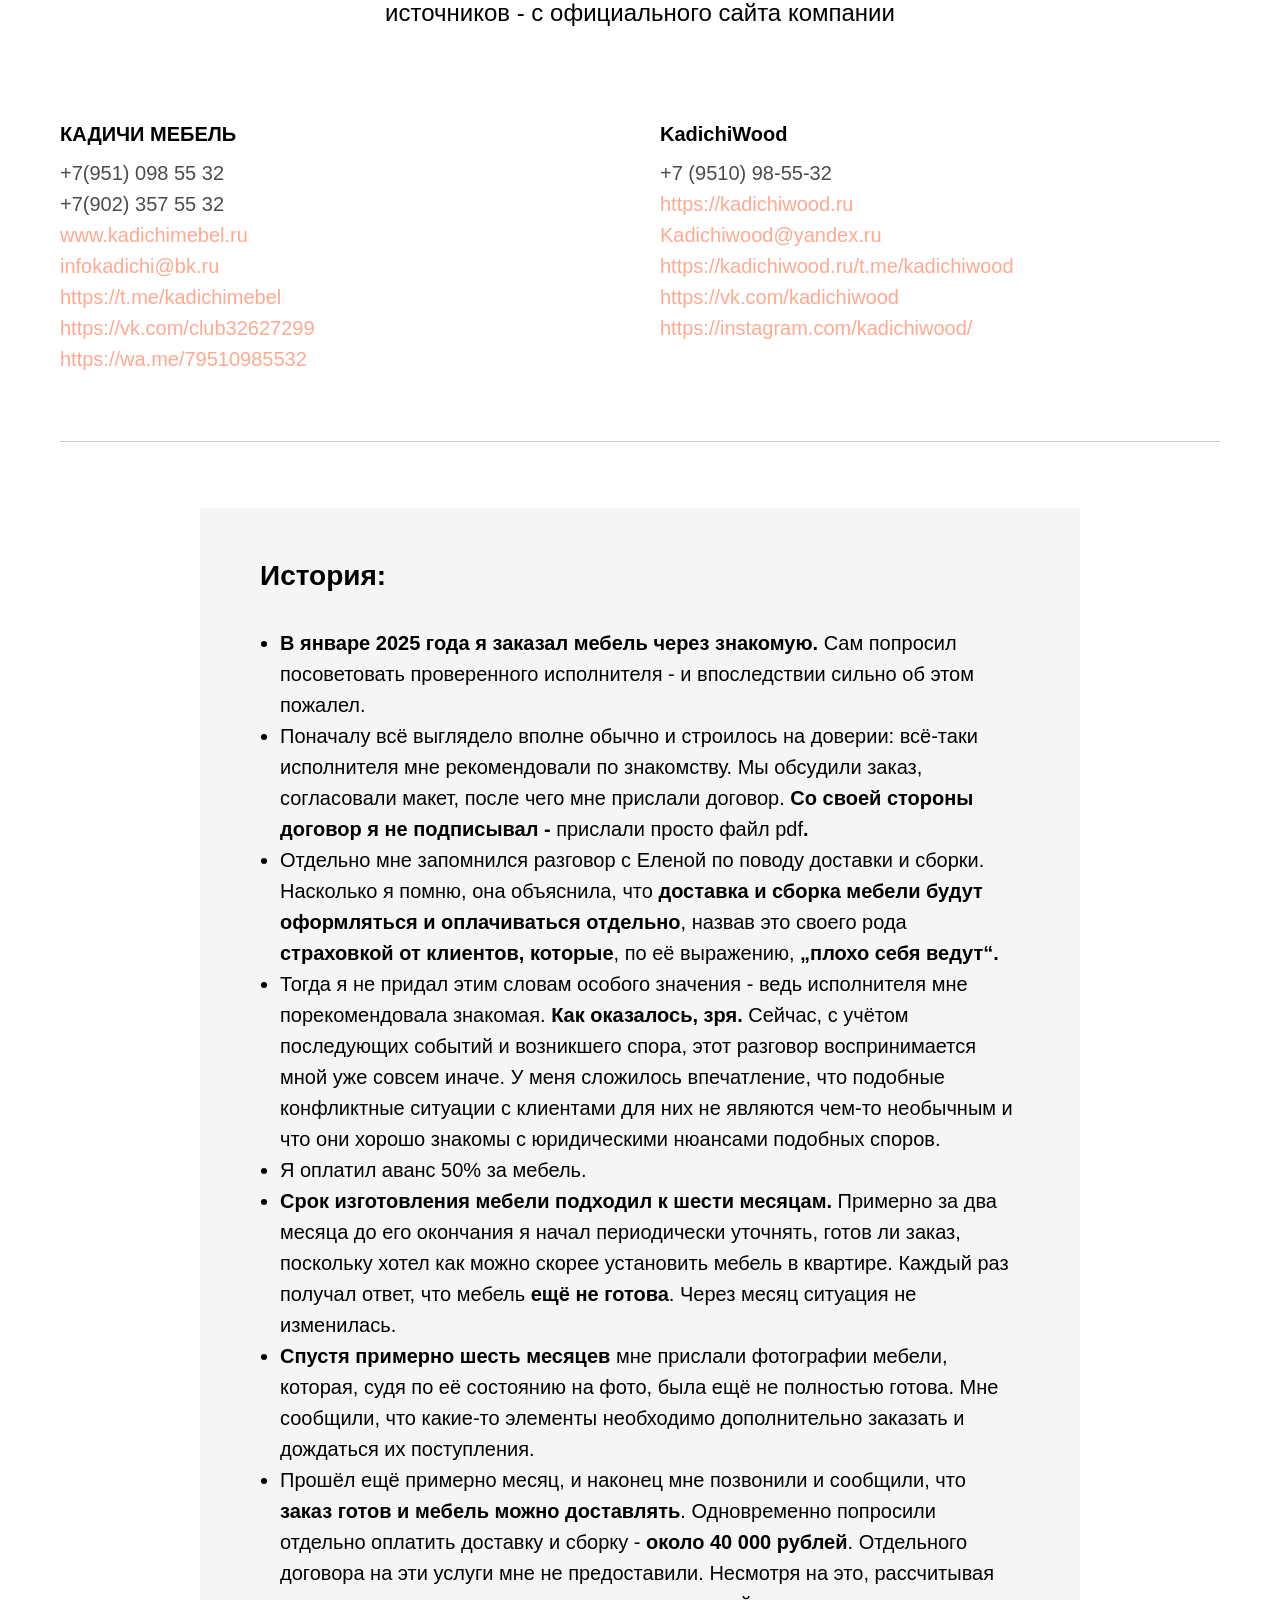
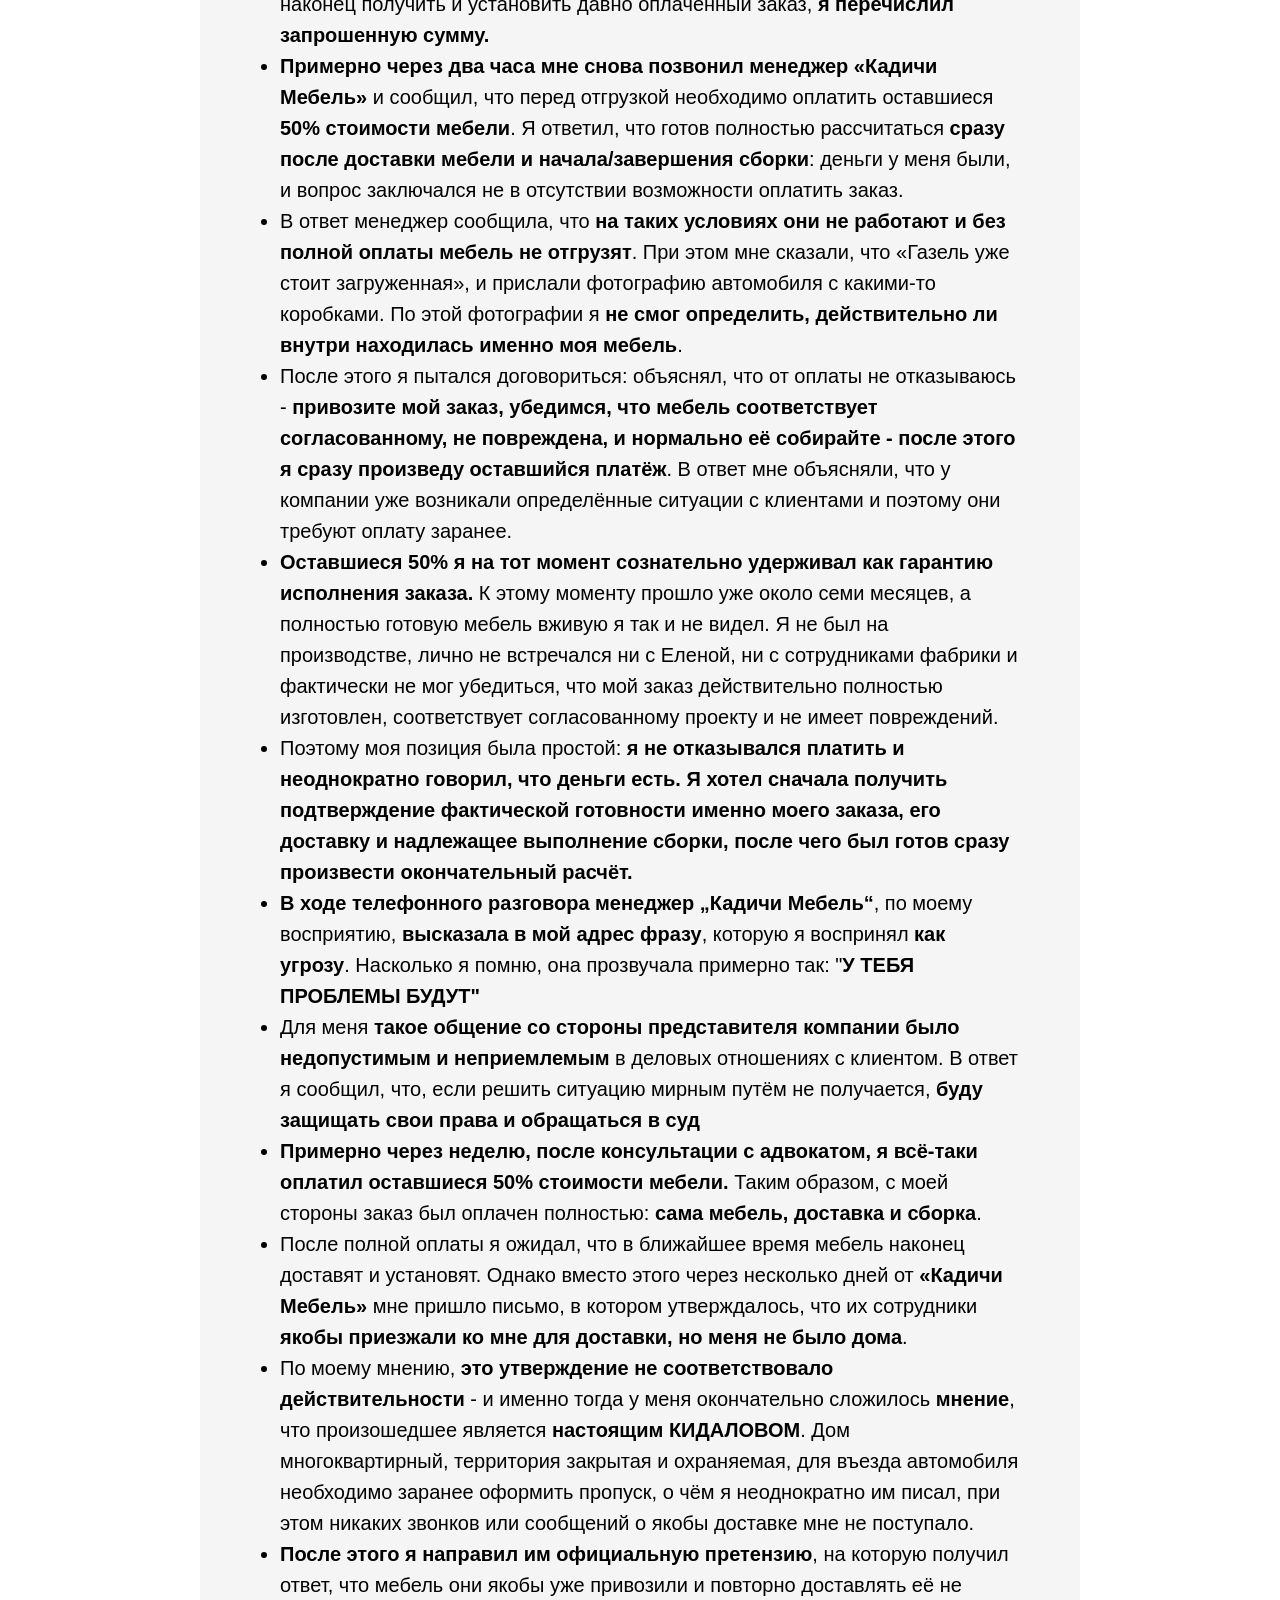
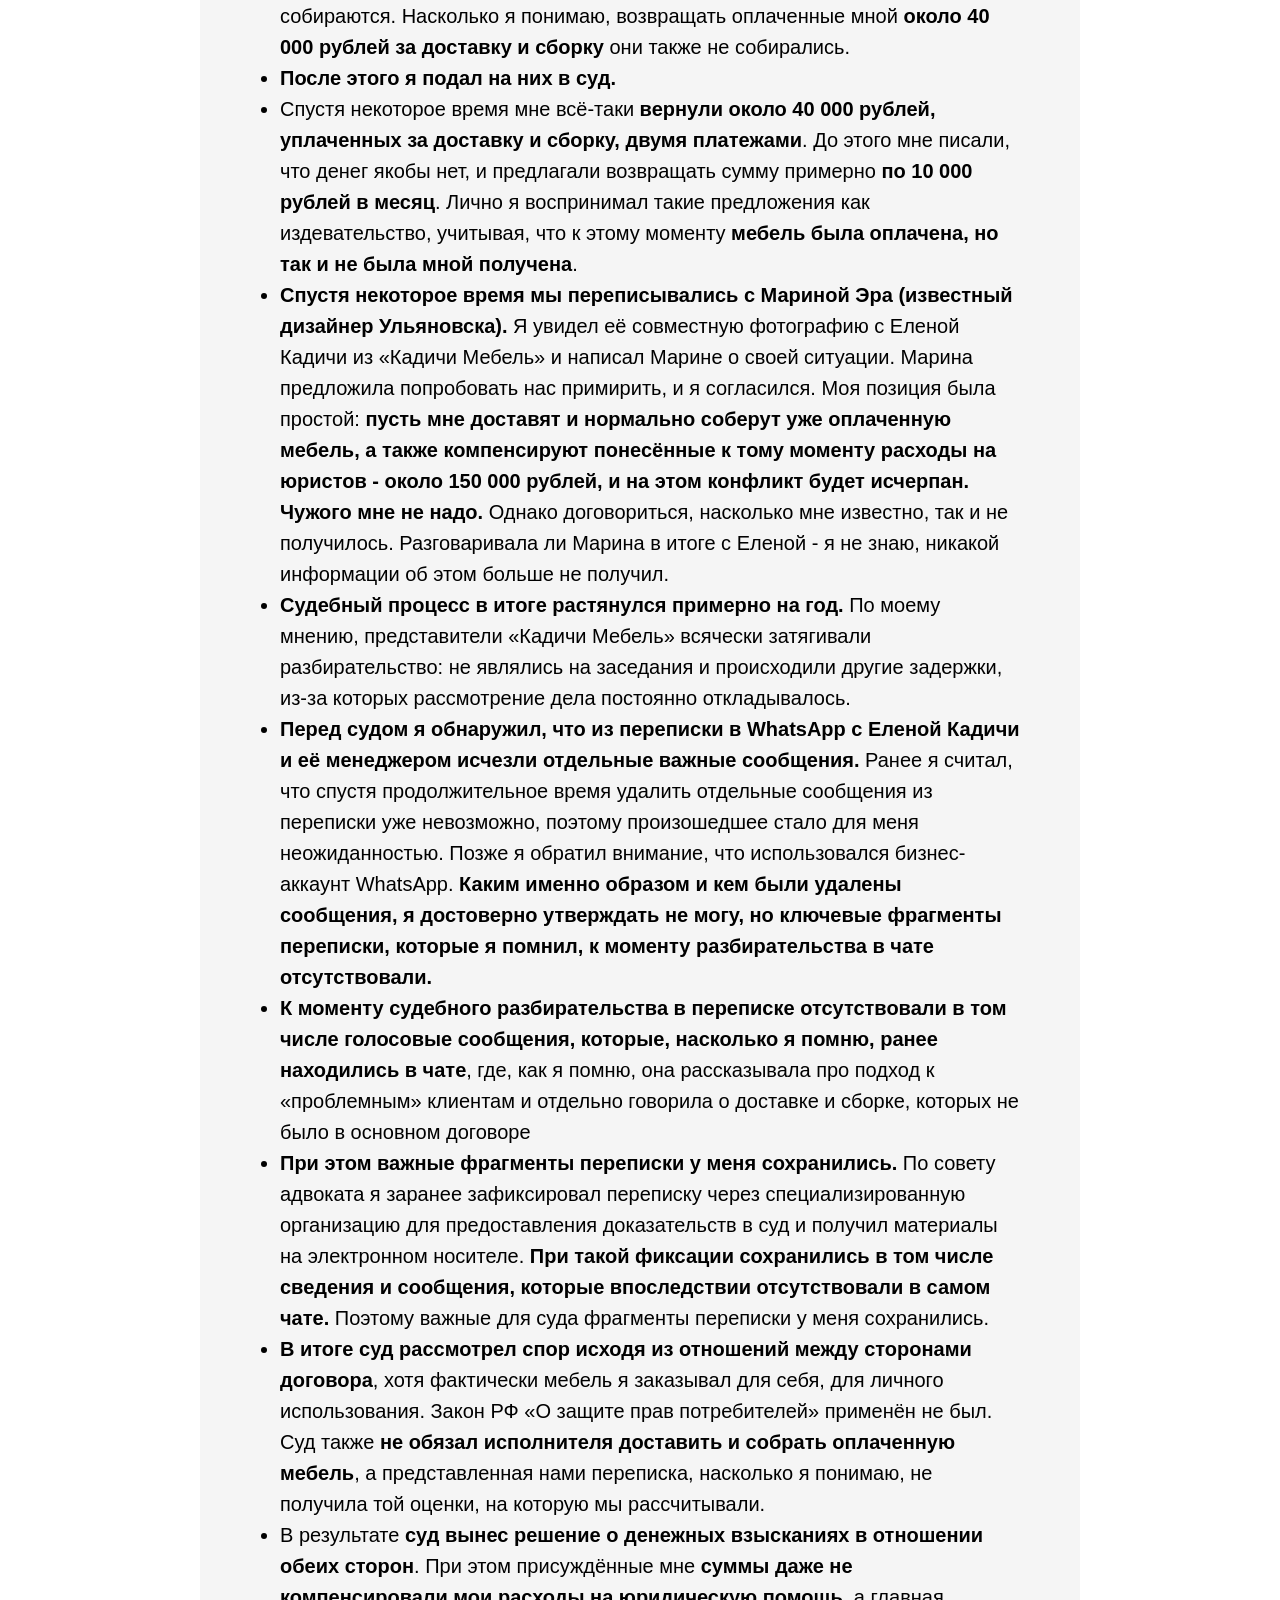
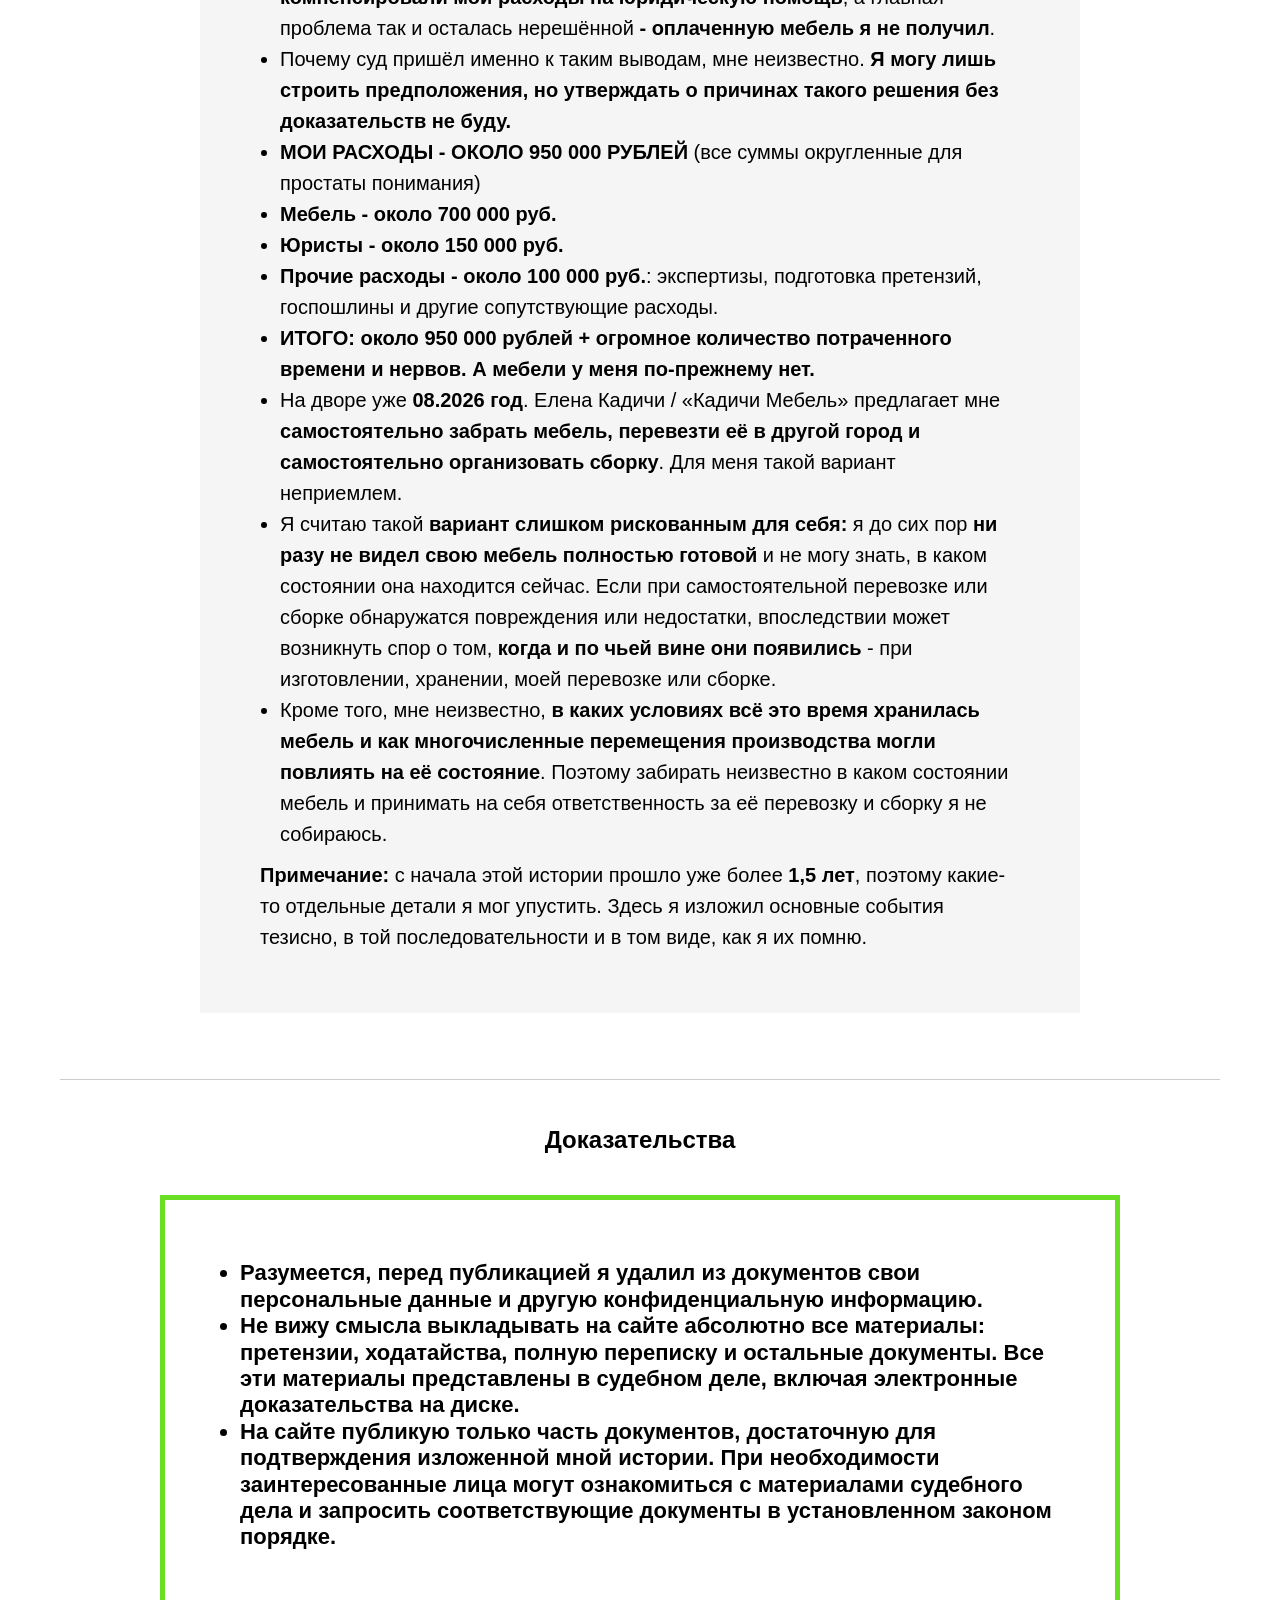
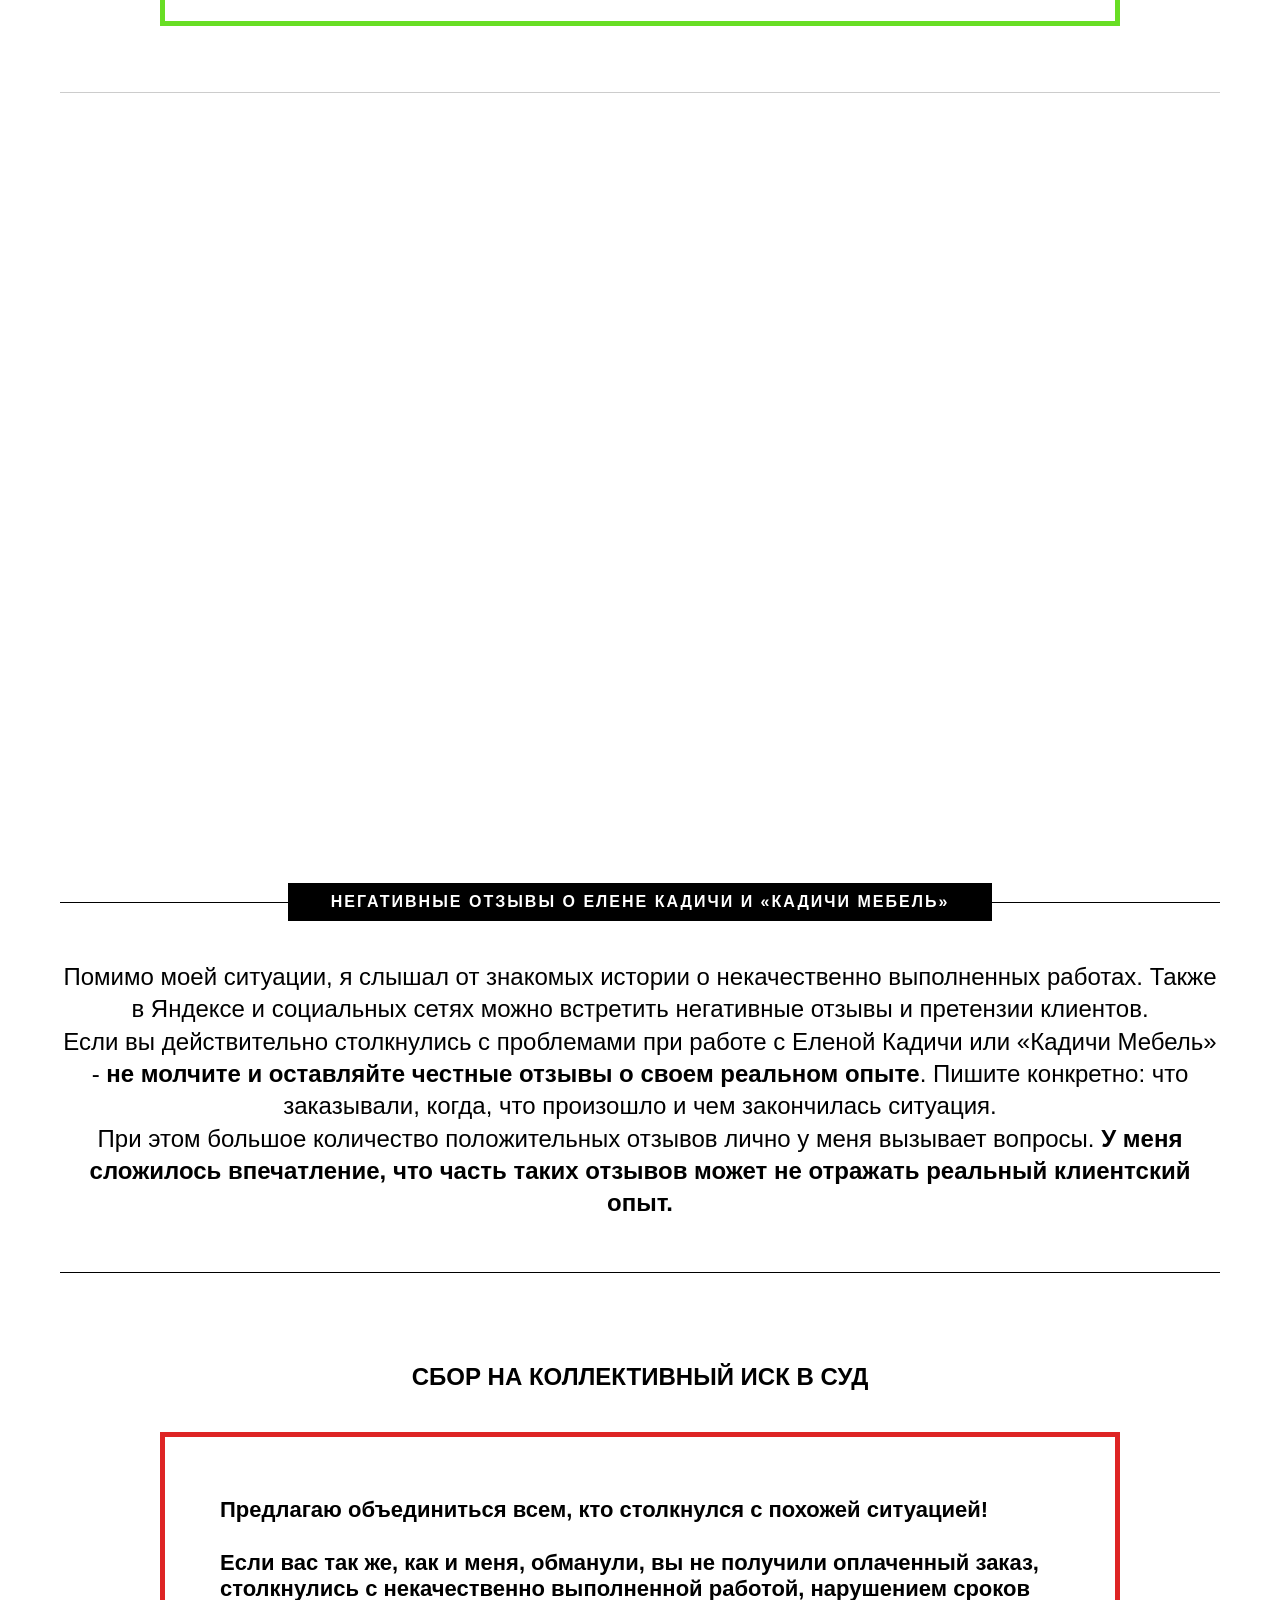
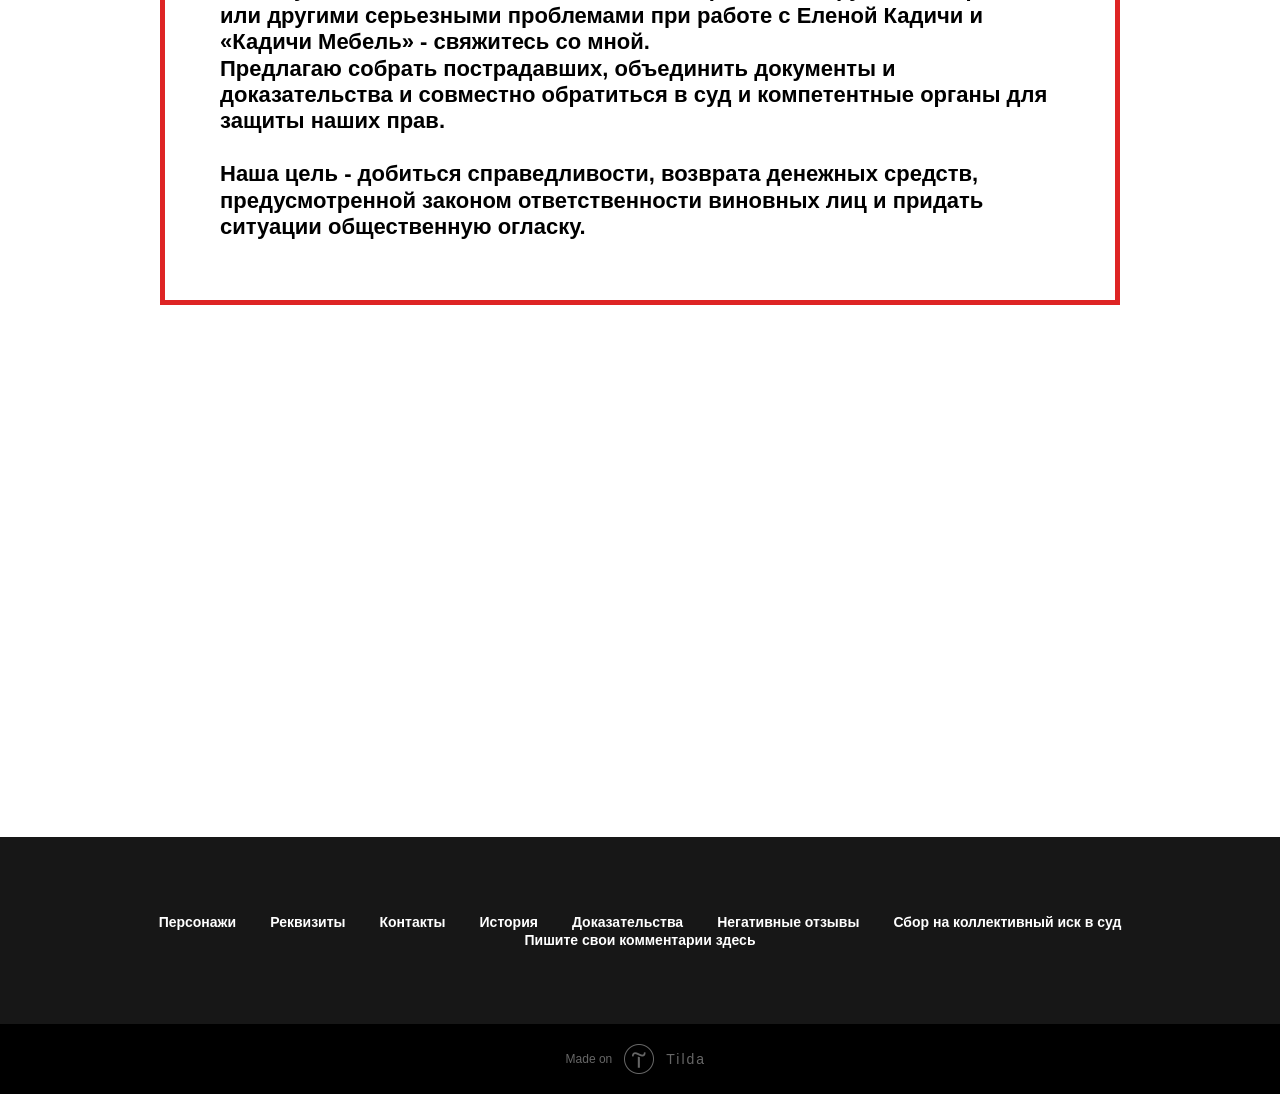
==== commit ee0fbdf2: "Add files via upload" ====
--- a/index.html
+++ b/index.html
@@ -1,5 +1,5 @@
-<!DOCTYPE html> <html> <head> <meta charset="utf-8" /> <meta http-equiv="Content-Type" content="text/html; charset=utf-8" /> <meta name="viewport" content="width=device-width, initial-scale=1.0" /> <!--metatextblock--> <title>Кадичи Мебель отзывы - КИДАЛОВО? Суд и реальная история клиента</title> <meta name="description" content="Кадичи Мебель - отзывы и реальная истории заказов. Оплата, полгода ожидания, проблемы с мебелью и судебный спор. Документы, факты и опыт клиента." /> <meta property="og:url" content="https://kadichimebel-kidalovo.tilda.ws" /> <meta property="og:title" content="Кадичи Мебель отзывы - КИДАЛОВО? Суд и реальная история клиента" /> <meta property="og:description" content="Кадичи Мебель - отзывы и реальная истории заказов. Оплата, полгода ожидания, проблемы с мебелью и судебный спор. Документы, факты и опыт клиента." /> <meta property="og:type" content="website" /> <meta property="og:image" content="images/tild3136-3138-4533-a235-383666623066__-__resize__504x__log-1-2.png" /> <link rel="canonical" href="https://kadichimebel-kidalovo.tilda.ws"> <!--/metatextblock--> <meta name="format-detection" content="telephone=no" /> <meta http-equiv="x-dns-prefetch-control" content="on"> <link rel="dns-prefetch" href="https://ws.tildacdn.com">  <!--favicons--> <link rel="shortcut icon" href="images/tild3364-6139-4132-b632-303339613834__logo.png" type="image/x-icon"/> <!--/favicons--> <!-- Assets --> <script src="https://neo.tildacdn.com/js/tilda-fallback-1.0.min.js" async charset="utf-8"></script> <link rel="stylesheet" href="css/tilda-grid-3.0.min.css" type="text/css" media="all" onerror="this.loaderr='y';"/> <link rel="stylesheet" href="css/tilda-blocks-page196428609.min.css?t=1787600773" type="text/css" media="all" onerror="this.loaderr='y';" /> <link rel="stylesheet" href="css/tilda-animation-2.0.min.css" type="text/css" media="all" onerror="this.loaderr='y';" /> <link rel="stylesheet" href="css/tilda-menusub-1.1.min.css" type="text/css" media="all" onerror="this.loaderr='y';" /> <link rel="stylesheet" href="css/tilda-menu-widgeticons-1.0.min.css" type="text/css" media="all" onerror="this.loaderr='y';" /> <link rel="stylesheet" href="css/tilda-menu-burger-1.0.min.css" type="text/css" media="all" onerror="this.loaderr='y';" /> <link rel="stylesheet" href="css/fonts-tildasans.css" type="text/css" media="all" onerror="this.loaderr='y';" /> <script nomodule src="js/tilda-polyfill-1.0.min.js" charset="utf-8"></script> <script type="text/javascript">function t_onReady(func) {if(document.readyState!='loading') {func();} else {document.addEventListener('DOMContentLoaded',func);}}
-function t_onFuncLoad(funcName,okFunc,time) {if(typeof window[funcName]==='function') {okFunc();} else {setTimeout(function() {t_onFuncLoad(funcName,okFunc,time);},(time||100));}}</script> <script src="js/tilda-scripts-3.0.min.js" charset="utf-8" defer onerror="this.loaderr='y';"></script> <script src="js/tilda-blocks-page196428609.min.js?t=1787600773" charset="utf-8" async onerror="this.loaderr='y';"></script> <script src="js/lazyload-1.3.min.export.js" charset="utf-8" async onerror="this.loaderr='y';"></script> <script src="js/tilda-animation-2.0.min.js" charset="utf-8" async onerror="this.loaderr='y';"></script> <script src="js/tilda-menusub-1.1.min.js" charset="utf-8" async onerror="this.loaderr='y';"></script> <script src="js/tilda-menu-1.1.min.js" charset="utf-8" async onerror="this.loaderr='y';"></script> <script src="js/tilda-menu-widgeticons-1.0.min.js" charset="utf-8" async onerror="this.loaderr='y';"></script> <script src="js/tilda-menu-burger-1.0.min.js" charset="utf-8" async onerror="this.loaderr='y';"></script> <script src="js/tilda-events-1.0.min.js" charset="utf-8" async onerror="this.loaderr='y';"></script> <script type="text/javascript">window.dataLayer=window.dataLayer||[];</script> <script type="text/javascript">(function() {var ttt='cebo';var tt='oog';var re=new RegExp("bot|g" + tt + "le|yandex|baidu|bing|msn|duckduckbot|teoma|slurp|crawler|spider|robot|crawling|fa" + ttt + "ok","i");if((re.test(navigator.userAgent))===false&&typeof(sessionStorage)!='undefined'&&sessionStorage.getItem('visited')!=='y'&&document.visibilityState){var style=document.createElement('style');style.type='text/css';style.innerHTML='@media screen and (min-width: 980px) {.t-records {opacity: 0;}.t-records_animated {-webkit-transition: opacity ease-in-out .2s;-moz-transition: opacity ease-in-out .2s;-o-transition: opacity ease-in-out .2s;transition: opacity ease-in-out .2s;}.t-records.t-records_visible {opacity: 1;}}';document.getElementsByTagName('head')[0].appendChild(style);function t_setvisRecs(){var alr=document.querySelectorAll('.t-records');Array.prototype.forEach.call(alr,function(el) {el.classList.add("t-records_animated");});setTimeout(function() {Array.prototype.forEach.call(alr,function(el) {el.classList.add("t-records_visible");});sessionStorage.setItem("visited","y");},400);}
+<!DOCTYPE html> <html> <head> <meta charset="utf-8" /> <meta http-equiv="Content-Type" content="text/html; charset=utf-8" /> <meta name="viewport" content="width=device-width, initial-scale=1.0" /> <!--metatextblock--> <title>Кадичи Мебель отзывы - КИДАЛОВО? Суд и реальная история клиента</title> <meta name="description" content="Кадичи Мебель - отзывы и реальная истории заказов. Оплата, полгода ожидания, проблемы с мебелью и судебный спор. Документы, факты и опыт клиента." /> <meta property="og:url" content="https://kadichimebel-kidalovo.tilda.ws" /> <meta property="og:title" content="Кадичи Мебель отзывы - КИДАЛОВО? Суд и реальная история клиента" /> <meta property="og:description" content="Кадичи Мебель - отзывы и реальная истории заказов. Оплата, полгода ожидания, проблемы с мебелью и судебный спор. Документы, факты и опыт клиента." /> <meta property="og:type" content="website" /> <meta property="og:image" content="images/tild3136-3138-4533-a235-383666623066__-__resize__504x__log-1-2.png" /> <link rel="canonical" href="https://kadichimebel-kidalovo.tilda.ws"> <!--/metatextblock--> <meta name="format-detection" content="telephone=no" /> <meta http-equiv="x-dns-prefetch-control" content="on"> <link rel="dns-prefetch" href="https://ws.tildacdn.com">  <!--favicons--> <link rel="shortcut icon" href="images/tild3364-6139-4132-b632-303339613834__logo.png" type="image/x-icon"/> <!--/favicons--> <!-- Assets --> <script src="https://neo.tildacdn.com/js/tilda-fallback-1.0.min.js" async charset="utf-8"></script> <link rel="stylesheet" href="css/tilda-grid-3.0.min.css" type="text/css" media="all" onerror="this.loaderr='y';"/> <link rel="stylesheet" href="css/tilda-blocks-page196428609.min.css?t=1787603948" type="text/css" media="all" onerror="this.loaderr='y';" /> <link rel="stylesheet" href="css/tilda-animation-2.0.min.css" type="text/css" media="all" onerror="this.loaderr='y';" /> <link rel="stylesheet" href="css/tilda-menusub-1.1.min.css" type="text/css" media="all" onerror="this.loaderr='y';" /> <link rel="stylesheet" href="css/tilda-menu-widgeticons-1.0.min.css" type="text/css" media="all" onerror="this.loaderr='y';" /> <link rel="stylesheet" href="css/tilda-menu-burger-1.0.min.css" type="text/css" media="all" onerror="this.loaderr='y';" /> <link rel="stylesheet" href="css/fonts-tildasans.css" type="text/css" media="all" onerror="this.loaderr='y';" /> <script nomodule src="js/tilda-polyfill-1.0.min.js" charset="utf-8"></script> <script type="text/javascript">function t_onReady(func) {if(document.readyState!='loading') {func();} else {document.addEventListener('DOMContentLoaded',func);}}
+function t_onFuncLoad(funcName,okFunc,time) {if(typeof window[funcName]==='function') {okFunc();} else {setTimeout(function() {t_onFuncLoad(funcName,okFunc,time);},(time||100));}}</script> <script src="js/tilda-scripts-3.0.min.js" charset="utf-8" defer onerror="this.loaderr='y';"></script> <script src="js/tilda-blocks-page196428609.min.js?t=1787603948" charset="utf-8" async onerror="this.loaderr='y';"></script> <script src="js/lazyload-1.3.min.export.js" charset="utf-8" async onerror="this.loaderr='y';"></script> <script src="js/tilda-animation-2.0.min.js" charset="utf-8" async onerror="this.loaderr='y';"></script> <script src="js/tilda-menusub-1.1.min.js" charset="utf-8" async onerror="this.loaderr='y';"></script> <script src="js/tilda-menu-1.1.min.js" charset="utf-8" async onerror="this.loaderr='y';"></script> <script src="js/tilda-menu-widgeticons-1.0.min.js" charset="utf-8" async onerror="this.loaderr='y';"></script> <script src="js/tilda-menu-burger-1.0.min.js" charset="utf-8" async onerror="this.loaderr='y';"></script> <script src="js/tilda-events-1.0.min.js" charset="utf-8" async onerror="this.loaderr='y';"></script> <script type="text/javascript">window.dataLayer=window.dataLayer||[];</script> <script type="text/javascript">(function() {var ttt='cebo';var tt='oog';var re=new RegExp("bot|g" + tt + "le|yandex|baidu|bing|msn|duckduckbot|teoma|slurp|crawler|spider|robot|crawling|fa" + ttt + "ok","i");if((re.test(navigator.userAgent))===false&&typeof(sessionStorage)!='undefined'&&sessionStorage.getItem('visited')!=='y'&&document.visibilityState){var style=document.createElement('style');style.type='text/css';style.innerHTML='@media screen and (min-width: 980px) {.t-records {opacity: 0;}.t-records_animated {-webkit-transition: opacity ease-in-out .2s;-moz-transition: opacity ease-in-out .2s;-o-transition: opacity ease-in-out .2s;transition: opacity ease-in-out .2s;}.t-records.t-records_visible {opacity: 1;}}';document.getElementsByTagName('head')[0].appendChild(style);function t_setvisRecs(){var alr=document.querySelectorAll('.t-records');Array.prototype.forEach.call(alr,function(el) {el.classList.add("t-records_animated");});setTimeout(function() {Array.prototype.forEach.call(alr,function(el) {el.classList.add("t-records_visible");});sessionStorage.setItem("visited","y");},400);}
 document.addEventListener('DOMContentLoaded',t_setvisRecs);}})();</script></head> <body class="t-body" style="margin:0;"> <!--allrecords--> <div id="allrecords" data-tilda-export="yes" class="t-records" data-hook="blocks-collection-content-node" data-tilda-project-id="32772609" data-tilda-page-id="196428609" data-tilda-formskey="1474a348ceb9b2dd213557fd32772609" data-tilda-cookie="no" data-tilda-lazy="yes" data-tilda-root-zone="com" data-tilda-project-country="RU"> <div id="rec3157325701" class="r t-rec t-rec_pb_0" style="padding-bottom:0px; " data-animationappear="off" data-record-type="3535" data-parenttplid="3113"> <!-- T3113 --> <div id="nav3157325701marker"></div> <div class="t3113" data-menu="yes" data-full-submenu-mob="y" data-previewmode="yes" data-menu-position="static" data-bg-selector=".t-menu-base, .t-menu-base__maincontainer"> <template id="t3113-desktop-3157325701"> <div
 id="nav3157325701"
 class="t-menu-base t3113__header t-menu-base_positionstatic
@@ -176,9 +176,9 @@
       border: 0;
     "
     allow="autoplay"
-    allowfullscreen> </iframe> </div> <!-- nominify end --> </div> </div> </div> </div> <div id="rec3185146501" class="r t-rec" style=" " data-record-type="215"> <a name="str6" style="font-size:0;"></a> </div> <div id="rec3163657101" class="r t-rec t-rec_pt_75 t-rec_pb_75" style="padding-top:75px;padding-bottom:75px; " data-record-type="23"> <!-- T006 --> <div class="t006"> <div class="t-container"> <div class="t-row"> <div class="t-col t-col_12 "> <div class="t006__line_top"> <div class="t006__uptitle-wrapper"> <div class="t006__uptitle t-uptitle t-uptitle_md" field="title">Негативные отзывы о Елене Кадичи и «Кадичи Мебель»</div> </div> <div class="t-divider t-divider_top"></div> </div> </div> </div> <div class="t-row"> <div class="t-col t-col_12 "> <div class=""> <div class="t006__text-impact t-text-impact t-text-impact_md" field="text">Помимо моей ситуации, я слышал от знакомых истории о некачественно выполненных работах. Также в Яндексе и социальных сетях можно встретить негативные отзывы и претензии клиентов.<br />Если вы действительно столкнулись с проблемами при работе с Еленой Кадичи или «Кадичи Мебель» - <strong>не молчите и оставляйте честные отзывы о своем реальном опыте</strong>. Пишите конкретно: что заказывали, когда, что произошло и чем закончилась ситуация.<br />При этом большое количество положительных отзывов лично у меня вызывает вопросы. <strong>У меня сложилось впечатление, что часть таких отзывов может не отражать реальный клиентский опыт.</strong></div> </div> </div> </div> <div class="t-row"> <div class="t-col t-col_12 "> <div class="t-divider t006__line_bottom"></div> </div> </div> </div> </div> <style>#rec3163657101 .t006__text-impact{font-size:24px;}</style> </div> <div id="rec3160276501" class="r t-rec" style=" " data-record-type="215"> <a name="str7" style="font-size:0;"></a> </div> <div id="rec3159321501" class="r t-rec t-rec_pt_0 t-rec_pt-res-480_0 t-rec_pb_0 t-rec_pb-res-480_0" style="padding-top:0px;padding-bottom:0px; " data-record-type="65"> <!-- T056 --> <div class="t056"> <div class="t-container t-align_center"> <div class="t-col t-col_10 t-prefix_1"> <h2 class="t056__title t-name t-name_xl" field="title">СБОР НА КОЛЛЕКТИВНЫЙ ИСК В СУД</h2> </div> </div> </div> </div> <div id="rec3184262201" class="r t-rec t-rec_pt_30 t-rec_pb_30" style="padding-top:30px;padding-bottom:30px; " data-record-type="673"> <!-- t673 --> <div class="t673"> <div class="t-container "> <div class="t-col t-col_10 t-prefix_1"> <div class="t673__textwrapper" style="border:5px solid #de2424;"> <div style="margin-left:-5px;"> <div field="text" class="t673__text t-heading t-heading_md "><strong>Предлагаю объединиться всем, кто столкнулся с похожей ситуацией!</strong><br /><br />Если вас так же, как и меня, обманули, вы не получили оплаченный заказ, столкнулись с некачественно выполненной работой, нарушением сроков или другими серьезными проблемами при работе с Еленой Кадичи и «Кадичи Мебель» - <strong>свяжитесь со мной</strong>.<br />Предлагаю собрать пострадавших, объединить документы и доказательства и <strong>совместно обратиться в суд и компетентные органы для защиты наших прав</strong>.<br /><br /><strong>Наша цель - добиться справедливости, возврата денежных средств, предусмотренной законом ответственности виновных лиц и придать ситуации общественную огласку.</strong></div> </div> </div> </div> </div> </div> <style>#rec3184262201 .t673__text{line-height:1.2;font-size:22px;color:#000000;}</style> </div> <div id="rec3183981901" class="r t-rec" style=" " data-record-type="126"> <!-- T118 --> <div class="t118"> <div class="t-container"> <div class="t-col t-col_12 "> <div class="t-divider t118__line" style="background-color:#000000;opacity:0.2;"></div> </div> </div> </div> </div> <div id="rec3160282401" class="r t-rec" style=" " data-record-type="215"> <a name="str8" style="font-size:0;"></a> </div> <div id="rec3159524901" class="r t-rec t-rec_pt_0 t-rec_pt-res-480_0 t-rec_pb_0 t-rec_pb-res-480_0" style="padding-top:0px;padding-bottom:0px; " data-record-type="65"> <!-- T056 --> <div class="t056"> <div class="t-container t-align_center"> <div class="t-col t-col_10 t-prefix_1"> <h2 class="t056__title t-name t-name_xl" field="title">Пишите свою историю, прикладывайте подтверждающие факты и документы. Давайте объединяться, обмениваться информацией и вместе защищать свои права законными способами! <br /><br />Ниже приведены отзывы и сообщения других пользователей из открытых источников. Я не являюсь автором этих сообщений и не могу самостоятельно подтвердить все изложенные в них обстоятельства. Они публикуются как мнения и описание опыта их авторов.<br /><br />Пожалуйста, описывайте только собственный опыт и обстоятельства, которые можете подтвердить. Не публикуйте оскорбления, персональные данные третьих лиц и обвинения в совершении преступлений.</h2> </div> </div> </div> <style>#rec3159524901 .t056__title{font-size:18px;}</style> </div> <div id="rec3161071601" class="r t-rec t-rec_pb_120" style="padding-bottom:120px; " data-animationappear="off" data-record-type="131"> <!-- T123 --> <div class="t123"> <div class="t-container "> <div class="t-col t-col_10 t-prefix_1"> <!-- nominify begin --> <script>
+    allowfullscreen> </iframe> </div> <!-- nominify end --> </div> </div> </div> </div> <div id="rec3185146501" class="r t-rec" style=" " data-record-type="215"> <a name="str6" style="font-size:0;"></a> </div> <div id="rec3163657101" class="r t-rec t-rec_pt_75 t-rec_pb_75" style="padding-top:75px;padding-bottom:75px; " data-record-type="23"> <!-- T006 --> <div class="t006"> <div class="t-container"> <div class="t-row"> <div class="t-col t-col_12 "> <div class="t006__line_top"> <div class="t006__uptitle-wrapper"> <div class="t006__uptitle t-uptitle t-uptitle_md" field="title">Негативные отзывы о Елене Кадичи и «Кадичи Мебель»</div> </div> <div class="t-divider t-divider_top"></div> </div> </div> </div> <div class="t-row"> <div class="t-col t-col_12 "> <div class=""> <div class="t006__text-impact t-text-impact t-text-impact_md" field="text">Помимо моей ситуации, я слышал от знакомых истории о некачественно выполненных работах. Также в Яндексе и социальных сетях можно встретить негативные отзывы и претензии клиентов.<br />Если вы действительно столкнулись с проблемами при работе с Еленой Кадичи или «Кадичи Мебель» - <strong>не молчите и оставляйте честные отзывы о своем реальном опыте</strong>. Пишите конкретно: что заказывали, когда, что произошло и чем закончилась ситуация.<br />При этом большое количество положительных отзывов лично у меня вызывает вопросы. <strong>У меня сложилось впечатление, что часть таких отзывов может не отражать реальный клиентский опыт.</strong></div> </div> </div> </div> <div class="t-row"> <div class="t-col t-col_12 "> <div class="t-divider t006__line_bottom"></div> </div> </div> </div> </div> <style>#rec3163657101 .t006__text-impact{font-size:24px;}</style> </div> <div id="rec3160276501" class="r t-rec" style=" " data-record-type="215"> <a name="str7" style="font-size:0;"></a> </div> <div id="rec3159321501" class="r t-rec t-rec_pt_0 t-rec_pt-res-480_0 t-rec_pb_0 t-rec_pb-res-480_0" style="padding-top:0px;padding-bottom:0px; " data-record-type="65"> <!-- T056 --> <div class="t056"> <div class="t-container t-align_center"> <div class="t-col t-col_10 t-prefix_1"> <h2 class="t056__title t-name t-name_xl" field="title">СБОР НА КОЛЛЕКТИВНЫЙ ИСК В СУД</h2> </div> </div> </div> </div> <div id="rec3184262201" class="r t-rec t-rec_pt_30 t-rec_pb_30" style="padding-top:30px;padding-bottom:30px; " data-record-type="673"> <!-- t673 --> <div class="t673"> <div class="t-container "> <div class="t-col t-col_10 t-prefix_1"> <div class="t673__textwrapper" style="border:5px solid #de2424;"> <div style="margin-left:-5px;"> <div field="text" class="t673__text t-heading t-heading_md "><strong>Предлагаю объединиться всем, кто столкнулся с похожей ситуацией!</strong><br /><br />Если вас так же, как и меня, обманули, вы не получили оплаченный заказ, столкнулись с некачественно выполненной работой, нарушением сроков или другими серьезными проблемами при работе с Еленой Кадичи и «Кадичи Мебель» - <strong>свяжитесь со мной</strong>.<br />Предлагаю собрать пострадавших, объединить документы и доказательства и <strong>совместно обратиться в суд и компетентные органы для защиты наших прав</strong>.<br /><br /><strong>Наша цель - добиться справедливости, возврата денежных средств, предусмотренной законом ответственности виновных лиц и придать ситуации общественную огласку.</strong></div> </div> </div> </div> </div> </div> <style>#rec3184262201 .t673__text{line-height:1.2;font-size:22px;color:#000000;}</style> </div> <div id="rec3183981901" class="r t-rec" style=" " data-record-type="126"> <!-- T118 --> <div class="t118"> <div class="t-container"> <div class="t-col t-col_12 "> <div class="t-divider t118__line" style="background-color:#000000;opacity:0.2;"></div> </div> </div> </div> </div> <div id="rec3160282401" class="r t-rec" style=" " data-record-type="215"> <a name="str8" style="font-size:0;"></a> </div> <div id="rec3159524901" class="r t-rec t-rec_pt_0 t-rec_pt-res-480_0 t-rec_pb_0 t-rec_pb-res-480_0" style="padding-top:0px;padding-bottom:0px; " data-record-type="65"> <!-- T056 --> <div class="t056"> <div class="t-container t-align_center"> <div class="t-col t-col_10 t-prefix_1"> <h2 class="t056__title t-name t-name_xl" field="title">Пишите свою историю, прикладывайте подтверждающие факты и документы. Давайте объединяться, обмениваться информацией и вместе защищать свои права законными способами! <br /><br />Ниже приведены отзывы и сообщения других пользователей из открытых источников. Я не являюсь автором этих сообщений и не могу самостоятельно подтвердить все изложенные в них обстоятельства. Они публикуются как мнения и описание опыта их авторов.<br /><br />Пожалуйста, описывайте только собственный опыт и обстоятельства, которые можете подтвердить. Не публикуйте оскорбления, персональные данные третьих лиц и обвинения в совершении преступлений.<br /><br /><strong style="color: rgb(237, 3, 3);">Внимание!</strong> При отправке комментария укажите <strong style="color: rgb(241, 13, 13);">имя на английском языке (латиницей)</strong>. Если имя указано русскими буквами (кириллицей), комментарий не отправится.</h2> </div> </div> </div> <style>#rec3159524901 .t056__title{font-size:18px;}</style> </div> <div id="rec3161071601" class="r t-rec t-rec_pb_120" style="padding-bottom:120px; " data-animationappear="off" data-record-type="131"> <!-- T123 --> <div class="t123"> <div class="t-container "> <div class="t-col t-col_10 t-prefix_1"> <!-- nominify begin --> <script>
 var idcomments_acct = '50b9985e83f21b738781d63f362810f2';
 var idcomments_post_id;
 var idcomments_post_url;
-</script> <script type="text/javascript" src="https://www.intensedebate.com/js/genericLinkWrapperV2.js"></script> <!-- nominify end --> </div> </div> </div> </div> <div id="rec3159841401" class="r t-rec t-rec_pt_60 t-rec_pb_75" style="padding-top:60px;padding-bottom:75px;background-color:#171717; " data-animationappear="off" data-record-type="457" data-bg-color="#171717"> <!-- T457 --> <div class="t457"> <div class="t-container"> <div class="t-col t-col_12"> <ul class="t457__ul"> <li class="t457__li"> <a href="#str1" data-menu-item-number="1">Персонажи</a> </li> <li class="t457__li"> <a href="#str2" data-menu-item-number="2">Реквизиты</a> </li> <li class="t457__li"> <a href="#str3" data-menu-item-number="3">Контакты</a> </li> <li class="t457__li"> <a href="#str4" data-menu-item-number="4">История</a> </li> <li class="t457__li"> <a href="#str5" data-menu-item-number="5">Доказательства</a> </li> <li class="t457__li"> <a href="#str6" data-menu-item-number="6">Негативные отзывы</a> </li> <li class="t457__li"> <a href="#str7" data-menu-item-number="7">Сбор на коллективный иск в суд</a> </li> <li class="t457__li"> <a href="#str8" data-menu-item-number="8">Пишите свои комментарии здесь</a> </li> </ul> </div> </div> </div> <style>#rec3159841401 .t457__link{font-size:28px;color:#ffffff;font-weight:600;}#rec3159841401 .t457__copyright{color:#ffffff;}#rec3159841401 .t457__li a{color:#ffffff;}</style> <style>#rec3159841401 .t457__logo{color:#ffffff;font-weight:600;}@media screen and (min-width:480px){#rec3159841401 .t457__logo{font-size:28px;}}</style> </div> <div id="rec3188093901" class="r t-rec" style=" " data-animationappear="off" data-record-type="887"> <!-- t887 --> <div class="t887 t887_closed" data-storage-item="t887cookiename_32772609" style="right:20px;"> <div class="t887__wrapper" style="background-color:#ffffff;width:400px"> <div class="t887__text t-text" field="text"><strong>Важно:</strong> на этом сайте изложены мой личный опыт взаимодействия с исполнителем мебели, обстоятельства возникшего спора и судебного разбирательства. Сведения о фактических обстоятельствах основаны на имеющихся у меня документах, переписке, материалах судебного дела и моих воспоминаниях о произошедших событиях. Там, где я выражаю собственное отношение к произошедшему, используются оценочные суждения и формулировки, отражающие исключительно моё личное мнение. В частности, выражения «кидалово», «недобросовестное отношение» и аналогичные формулировки являются моим личным мнением и субъективной оценкой описанных событий. Я не утверждаю о совершении кем-либо преступления и не даю уголовно-правовую квалификацию действиям каких-либо лиц.</div> <button type="button" class="t887__close-button t887__icon-close" aria-label="Закрыть уведомление"> <svg role="presentation" width="10" height="10" viewBox="0 0 23 23" xmlns="http://www.w3.org/2000/svg"> <desc>Close</desc> <g fill="#000" fill-rule="evenodd"> <path d="M2e-7 1.41421306L1.41421378-5e-7l21.21320344 21.21320344-1.41421357 1.41421356z" /> <path d="M21.21320294 2e-7l1.41421356 1.41421357L1.41421306 22.62741721-5e-7 21.21320364z" /> </g> </svg> </button> </div> </div> <script type="text/javascript">t_onReady(function() {t_onFuncLoad('t887_init',function() {t887_init('3188093901');});});</script> <style>#rec3188093901 .t887__text{text-align:left;}</style> <style>#rec3188093901 .t887__text{font-weight:400;}</style> <style>#rec3188093901 .t887__wrapper{box-shadow:0px 0px 10px rgba(0,0,0,0.3);}</style> <style>#rec3188093901 .t887__wrapper{border-radius:5px;}</style> </div> </div> <!--/allrecords--> <!-- Tilda copyright. Don't remove this line --><div class="t-tildalabel " id="tildacopy" data-tilda-sign="32772609#196428609"><a href="https://tilda.cc/" class="t-tildalabel__link"><div class="t-tildalabel__wrapper"><div class="t-tildalabel__txtleft">Made on </div><div class="t-tildalabel__wrapimg"><img src="images/tildacopy.png" class="t-tildalabel__img" fetchpriority="low" alt=""></div><div class="t-tildalabel__txtright">Tilda</div></div></a></div> <!-- Stat --> <script type="text/javascript">if(!window.mainTracker) {window.mainTracker='tilda';}
+</script> <span id="IDCommentsPostTitle" style="display:none"></span> <script type='text/javascript' src='https://www.intensedebate.com/js/genericCommentWrapperV2.js'></script> <!-- nominify end --> </div> </div> </div> </div> <div id="rec3159841401" class="r t-rec t-rec_pt_60 t-rec_pb_75" style="padding-top:60px;padding-bottom:75px;background-color:#171717; " data-animationappear="off" data-record-type="457" data-bg-color="#171717"> <!-- T457 --> <div class="t457"> <div class="t-container"> <div class="t-col t-col_12"> <ul class="t457__ul"> <li class="t457__li"> <a href="#str1" data-menu-item-number="1">Персонажи</a> </li> <li class="t457__li"> <a href="#str2" data-menu-item-number="2">Реквизиты</a> </li> <li class="t457__li"> <a href="#str3" data-menu-item-number="3">Контакты</a> </li> <li class="t457__li"> <a href="#str4" data-menu-item-number="4">История</a> </li> <li class="t457__li"> <a href="#str5" data-menu-item-number="5">Доказательства</a> </li> <li class="t457__li"> <a href="#str6" data-menu-item-number="6">Негативные отзывы</a> </li> <li class="t457__li"> <a href="#str7" data-menu-item-number="7">Сбор на коллективный иск в суд</a> </li> <li class="t457__li"> <a href="#str8" data-menu-item-number="8">Пишите свои комментарии здесь</a> </li> </ul> </div> </div> </div> <style>#rec3159841401 .t457__link{font-size:28px;color:#ffffff;font-weight:600;}#rec3159841401 .t457__copyright{color:#ffffff;}#rec3159841401 .t457__li a{color:#ffffff;}</style> <style>#rec3159841401 .t457__logo{color:#ffffff;font-weight:600;}@media screen and (min-width:480px){#rec3159841401 .t457__logo{font-size:28px;}}</style> </div> <div id="rec3188093901" class="r t-rec" style=" " data-animationappear="off" data-record-type="887"> <!-- t887 --> <div class="t887 t887_closed" data-storage-item="t887cookiename_32772609" style="right:20px;"> <div class="t887__wrapper" style="background-color:#ffffff;width:400px"> <div class="t887__text t-text" field="text"><strong>Важно:</strong> на этом сайте изложены мой личный опыт взаимодействия с исполнителем мебели, обстоятельства возникшего спора и судебного разбирательства. Сведения о фактических обстоятельствах основаны на имеющихся у меня документах, переписке, материалах судебного дела и моих воспоминаниях о произошедших событиях. Там, где я выражаю собственное отношение к произошедшему, используются оценочные суждения и формулировки, отражающие исключительно моё личное мнение. В частности, выражения «кидалово», «недобросовестное отношение» и аналогичные формулировки являются моим личным мнением и субъективной оценкой описанных событий. Я не утверждаю о совершении кем-либо преступления и не даю уголовно-правовую квалификацию действиям каких-либо лиц.</div> <button type="button" class="t887__close-button t887__icon-close" aria-label="Закрыть уведомление"> <svg role="presentation" width="10" height="10" viewBox="0 0 23 23" xmlns="http://www.w3.org/2000/svg"> <desc>Close</desc> <g fill="#000" fill-rule="evenodd"> <path d="M2e-7 1.41421306L1.41421378-5e-7l21.21320344 21.21320344-1.41421357 1.41421356z" /> <path d="M21.21320294 2e-7l1.41421356 1.41421357L1.41421306 22.62741721-5e-7 21.21320364z" /> </g> </svg> </button> </div> </div> <script type="text/javascript">t_onReady(function() {t_onFuncLoad('t887_init',function() {t887_init('3188093901');});});</script> <style>#rec3188093901 .t887__text{text-align:left;}</style> <style>#rec3188093901 .t887__text{font-weight:400;}</style> <style>#rec3188093901 .t887__wrapper{box-shadow:0px 0px 10px rgba(0,0,0,0.3);}</style> <style>#rec3188093901 .t887__wrapper{border-radius:5px;}</style> </div> </div> <!--/allrecords--> <!-- Tilda copyright. Don't remove this line --><div class="t-tildalabel " id="tildacopy" data-tilda-sign="32772609#196428609"><a href="https://tilda.cc/" class="t-tildalabel__link"><div class="t-tildalabel__wrapper"><div class="t-tildalabel__txtleft">Made on </div><div class="t-tildalabel__wrapimg"><img src="images/tildacopy.png" class="t-tildalabel__img" fetchpriority="low" alt=""></div><div class="t-tildalabel__txtright">Tilda</div></div></a></div> <!-- Stat --> <script type="text/javascript">if(!window.mainTracker) {window.mainTracker='tilda';}
 window.tildastatcookie='no';setTimeout(function(){(function(d,w,k,o,g) {var n=d.getElementsByTagName(o)[0],s=d.createElement(o),f=function(){n.parentNode.insertBefore(s,n);};s.type="text/javascript";s.async=true;s.key=k;s.id="tildastatscript";s.src=g;if(w.opera=="[object Opera]") {d.addEventListener("DOMContentLoaded",f,false);} else {f();}})(document,window,'f3595451003b4ca57c4676de4caccbb1','script','js/tilda-stat-1.0.min.js');},2000);</script> </body> </html>
